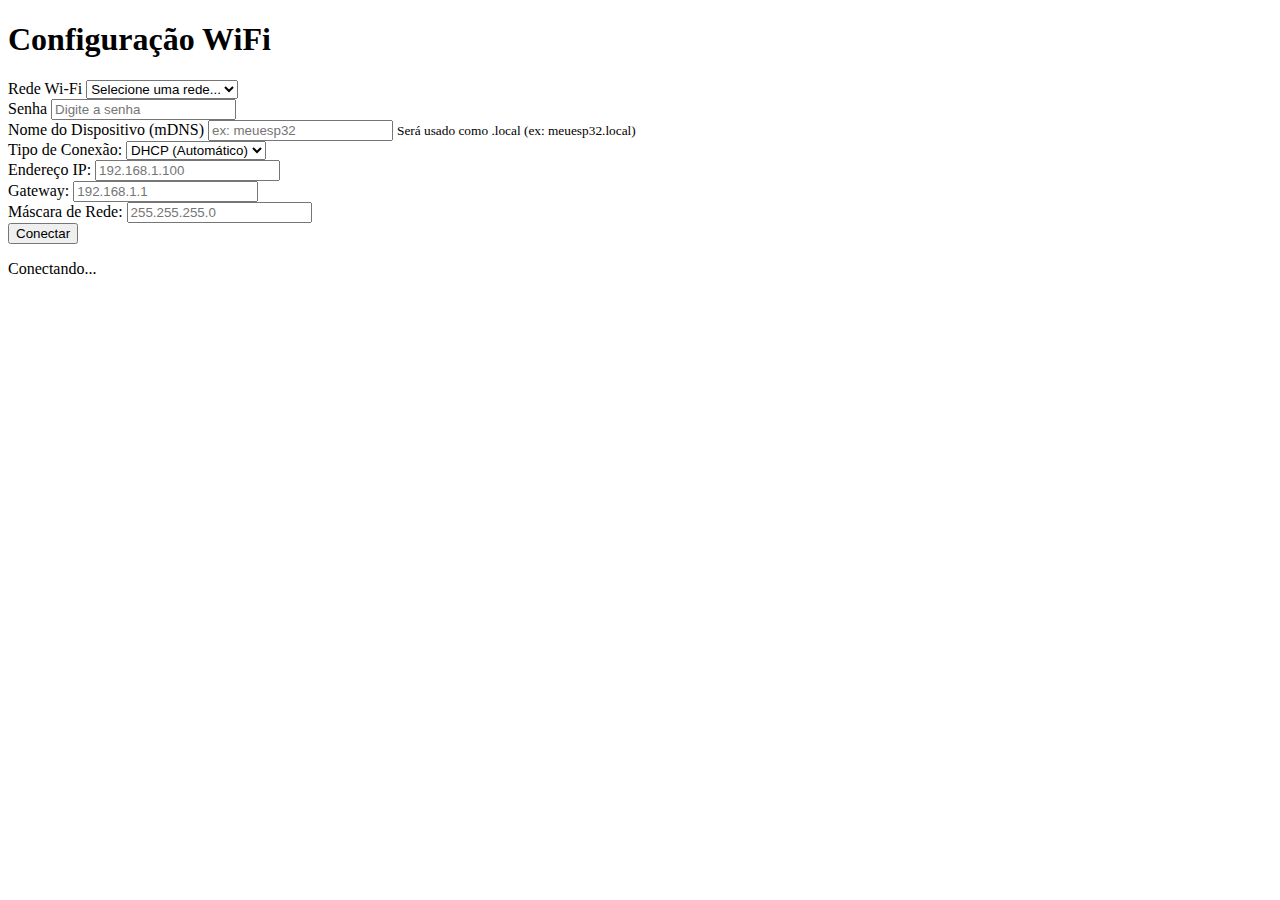
==== data/CaptivePortal/index.html @ cdb10d35 "." ====
<!DOCTYPE html>
<html lang="pt-BR">
<head>
    <meta charset="UTF-8">
    <meta name="viewport" content="width=device-width, initial-scale=1.0">
    <title>Conectar à Rede</title>
</head>
<body>

    <h1>Configuração WiFi</h1>
    <div id="wifi-form">
        <div class="form-group">
            <label for="ssid">Rede Wi-Fi</label>
            <select id="ssid" name="ssid" required>
                <option value="">Selecione uma rede...</option>
            </select>
        </div>

        <div class="form-group">
            <label for="password">Senha</label>
            <input type="password" id="password" name="password" placeholder="Digite a senha">
        </div>

        <div class="form-group">
            <label for="hostname">Nome do Dispositivo (mDNS)</label>
            <input type="text" id="hostname" name="hostname" placeholder="ex: meuesp32" required>
            <small>Será usado como .local (ex: meuesp32.local)</small>
        </div>
        
        <div class="form-group">
            <label for="ip-mode">Tipo de Conexão:</label>
            <select id="ip-mode" name="ip-mode">
                <option value="dhcp">DHCP (Automático)</option>
                <option value="static">IP Estático</option>
            </select>
        </div>

        <!-- Campos de IP Estático (aparecem apenas quando selecionado) -->
        <div id="ip-static-fields" class="ip-static-fields">
            <div class="form-group">
                <label for="static-ip">Endereço IP:</label>
                <input type="text" id="static-ip" name="static-ip" placeholder="192.168.1.100" 
                        pattern="^([0-9]{1,3}\.){3}[0-9]{1,3}$">
            </div>
            
            <div class="form-group">
                <label for="static-gateway">Gateway:</label>
                <input type="text" id="static-gateway" name="static-gateway" placeholder="192.168.1.1" 
                        pattern="^([0-9]{1,3}\.){3}[0-9]{1,3}$">
            </div>
            
            <div class="form-group">
                <label for="static-subnet">Máscara de Rede:</label>
                <input type="text" id="static-subnet" name="static-subnet" placeholder="255.255.255.0" 
                        pattern="^([0-9]{1,3}\.){3}[0-9]{1,3}$">
            </div>
        </div>
        
        <button type="button" id="connect-btn">Conectar</button>
        <div id="status" class="status"></div>
    </div>
    
    <div id="loading" class="loading">
        <div class="loader"></div>
        <p id="loading-text">Conectando...</p>
    </div>

</body>
</html>
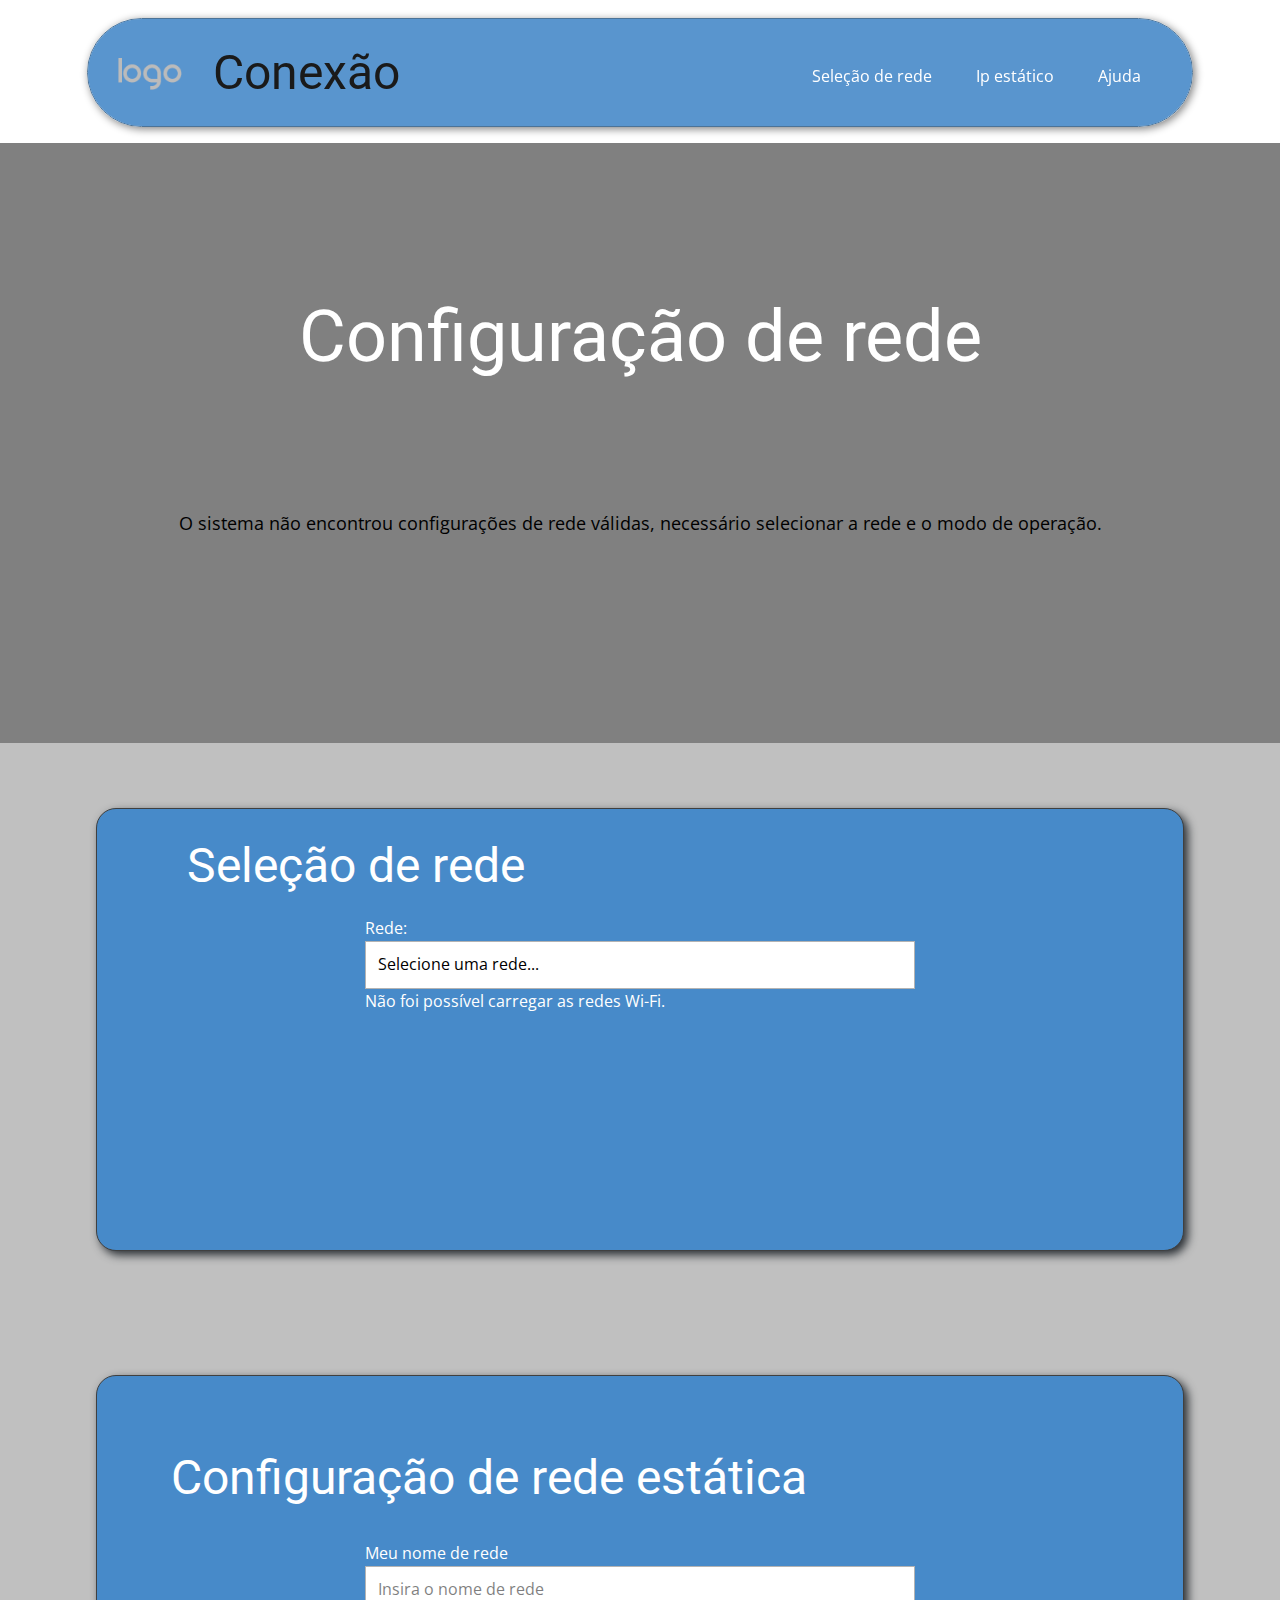
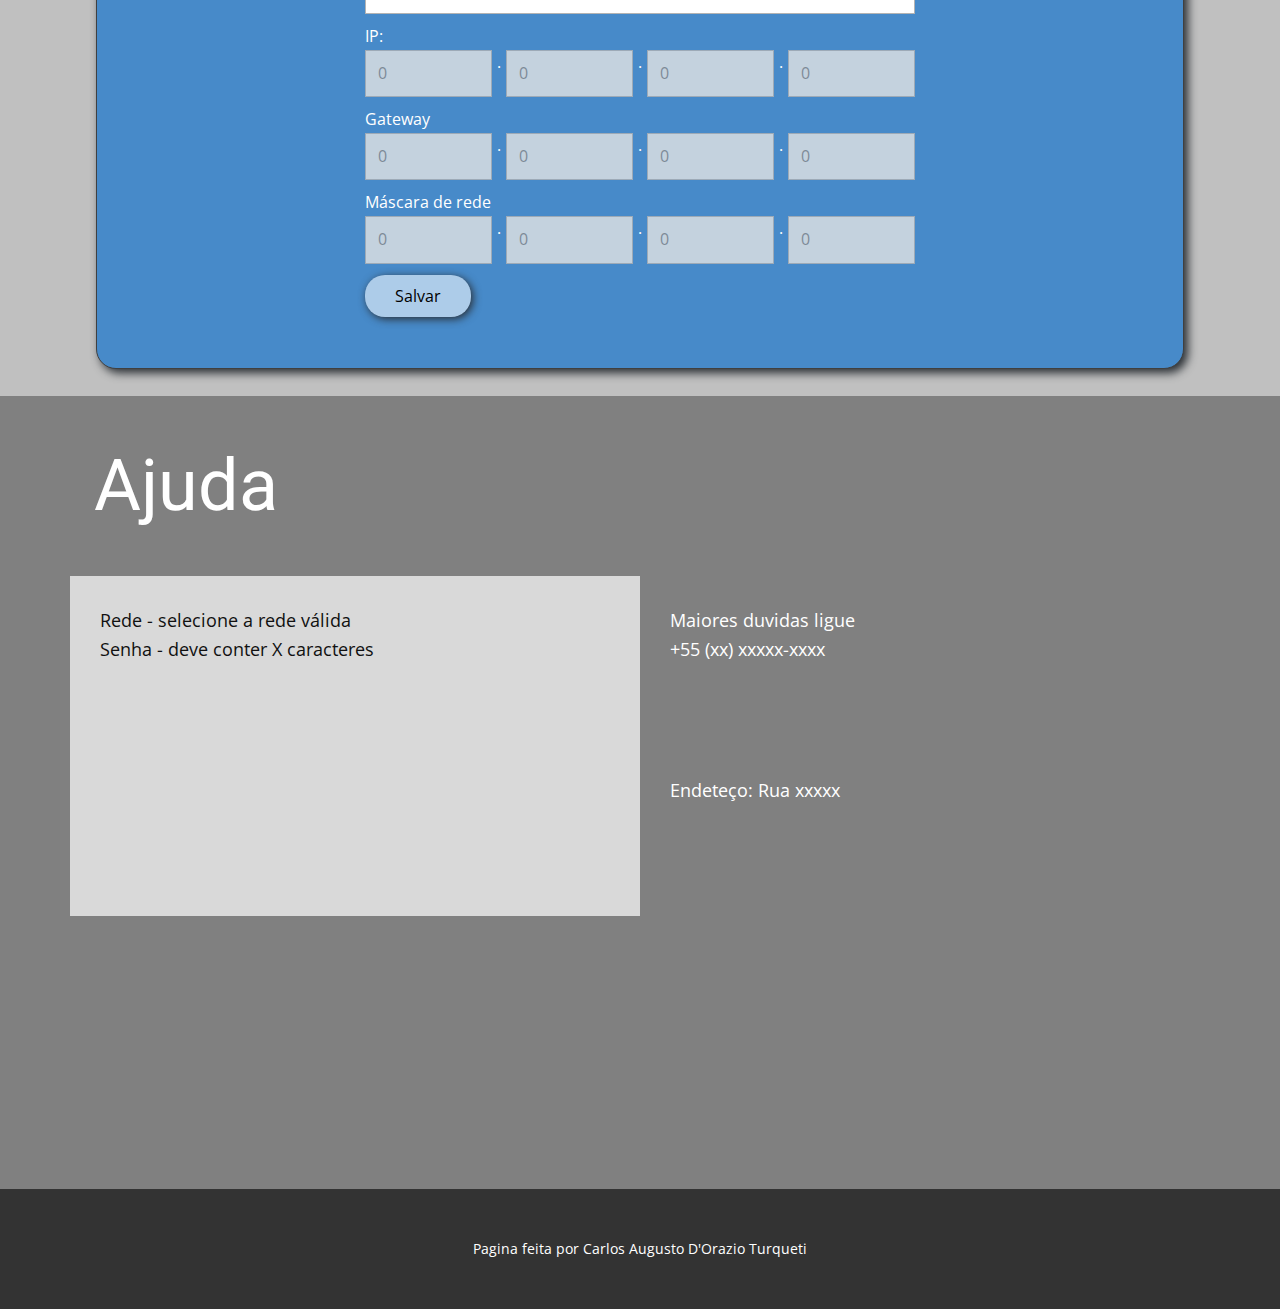
==== commit 4dfd8b69: "pagina ok" ====
--- a/data/CaptivePortal/index.html
+++ b/data/CaptivePortal/index.html
@@ -1,69 +1,605 @@
 <!DOCTYPE html>
-<html lang="pt-BR">
-<head>
-    <meta charset="UTF-8">
-    <meta name="viewport" content="width=device-width, initial-scale=1.0">
-    <title>Conectar à Rede</title>
-</head>
-<body>
-
-    <h1>Configuração WiFi</h1>
-    <div id="wifi-form">
-        <div class="form-group">
-            <label for="ssid">Rede Wi-Fi</label>
-            <select id="ssid" name="ssid" required>
-                <option value="">Selecione uma rede...</option>
-            </select>
-        </div>
-
-        <div class="form-group">
-            <label for="password">Senha</label>
-            <input type="password" id="password" name="password" placeholder="Digite a senha">
-        </div>
-
-        <div class="form-group">
-            <label for="hostname">Nome do Dispositivo (mDNS)</label>
-            <input type="text" id="hostname" name="hostname" placeholder="ex: meuesp32" required>
-            <small>Será usado como .local (ex: meuesp32.local)</small>
-        </div>
+<html style="font-size: 16px;" lang="pt">
+    <head>
+        <meta name="viewport" content="width=device-width, initial-scale=1.0">
+        <meta charset="utf-8">
+        <meta name="keywords" content="Conexão">
+        <meta name="description" content="">
+        <title>Página Inicial</title>
+        <link rel="stylesheet" href="nicepage.css" media="screen">
+        <link rel="stylesheet" href="index.css" media="screen">
+        <script class="u-script" type="text/javascript" src="jquery.js" defer=""></script>
+        <script class="u-script" type="text/javascript" src="nicepage.js" defer=""></script>
+        <meta name="generator" content="Nicepage 7.7.3, nicepage.com">
+        <meta name="referrer" content="origin">
         
-        <div class="form-group">
-            <label for="ip-mode">Tipo de Conexão:</label>
-            <select id="ip-mode" name="ip-mode">
-                <option value="dhcp">DHCP (Automático)</option>
-                <option value="static">IP Estático</option>
-            </select>
-        </div>
-
-        <!-- Campos de IP Estático (aparecem apenas quando selecionado) -->
-        <div id="ip-static-fields" class="ip-static-fields">
-            <div class="form-group">
-                <label for="static-ip">Endereço IP:</label>
-                <input type="text" id="static-ip" name="static-ip" placeholder="192.168.1.100" 
-                        pattern="^([0-9]{1,3}\.){3}[0-9]{1,3}$">
+        <link id="u-theme-google-font" rel="stylesheet" href="https://fonts.googleapis.com/css?family=Roboto:100,100i,300,300i,400,400i,500,500i,700,700i,900,900i|Open+Sans:300,300i,400,400i,500,500i,600,600i,700,700i,800,800i">
+        <script type="application/ld+json">{
+            "@context": "http://schema.org",
+            "@type": "Organization",
+            "name": "",
+            "logo": "images/default-logo.png"
+            }
+        </script>
+        <meta name="theme-color" content="#478ac9">
+        <meta property="og:title" content="Página Inicial">
+        <meta property="og:type" content="website">
+        <meta data-intl-tel-input-cdn-path="intlTelInput/">
+    </head>
+    <body data-home-page="Página-Inicial.html" data-home-page-title="Página Inicial" data-path-to-root="./" data-include-products="false" class="u-body u-xl-mode" data-lang="pt">
+        <header class="u-clearfix u-header u-sticky u-sticky-2dcf" id="header" data-animation-name="" data-animation-duration="0" data-animation-delay="0" data-animation-direction="">
+            <div class="u-clearfix u-sheet u-valign-middle-lg u-valign-middle-md u-valign-middle-sm u-valign-middle-xs u-sheet-1">
+                <div class="custom-expanded u-border-1 u-border-palette-1-dark-1 u-container-style u-group u-opacity u-opacity-90 u-palette-1-base u-radius u-shape-round u-group-1">
+                    <div class="u-container-layout u-container-layout-1">
+                        <h2 class="u-text u-text-default u-text-grey-90 u-text-1">Conexão</h2>
+                        <a href="#" class="u-image u-logo u-image-1">
+                        <img src="images/default-logo.png" class="u-logo-image u-logo-image-1">
+                        </a>
+                        <nav class="u-menu u-menu-one-level u-offcanvas u-menu-1">
+                            <div class="menu-collapse" style="font-size: 1rem; letter-spacing: 0px;">
+                                <a class="u-button-style u-custom-left-right-menu-spacing u-custom-padding-bottom u-custom-top-bottom-menu-spacing u-hamburger-link u-nav-link u-text-active-palette-1-base u-text-hover-palette-2-base" href="#">
+                                    <svg class="u-svg-link" viewBox="0 0 24 24"><use xlink:href="#menu-hamburger"></use></svg>
+                                    <svg class="u-svg-content" version="1.1" id="menu-hamburger" viewBox="0 0 16 16" x="0px" y="0px" xmlns:xlink="http://www.w3.org/1999/xlink" xmlns="http://www.w3.org/2000/svg">
+                                        <g>
+                                            <rect y="1" width="16" height="2"></rect><rect y="7" width="16" height="2"></rect>
+                                            <rect y="13" width="16" height="2"></rect>
+                                        </g>
+                                    </svg>
+                                </a>
+                            </div>
+                            <div class="u-custom-menu u-nav-container">
+                                <ul class="u-nav u-unstyled u-nav-1">
+                                    <li class="u-nav-item">
+                                        <a class="u-button-style u-nav-link u-text-active-palette-1-base u-text-hover-palette-2-base" href="./#block-2" data-page-id="25213846" style="padding: 10px 20px;">Seleção de rede</a>
+                                    </li>
+                                    <li class="u-nav-item">
+                                        <a class="u-button-style u-nav-link u-text-active-palette-1-base u-text-hover-palette-2-base" href="./#block-3" data-page-id="25213846" style="padding: 10px 20px;">Ip estático</a>
+                                    </li>
+                                    <li class="u-nav-item">
+                                        <a class="u-button-style u-nav-link u-text-active-palette-1-base u-text-hover-palette-2-base" href="./#block-4" data-page-id="25213846" target="_blank" style="padding: 10px 20px;">Ajuda</a>
+                                    </li>
+                                </ul>
+                            </div>
+                            <div class="u-custom-menu u-nav-container-collapse">
+                                <div class="u-black u-container-style u-inner-container-layout u-opacity u-opacity-95 u-sidenav">
+                                    <div class="u-inner-container-layout u-sidenav-overflow">
+                                        <div class="u-menu-close"></div>
+                                        <ul class="u-align-center u-nav u-popupmenu-items u-unstyled u-nav-2">
+                                            <li class="u-nav-item">
+                                                <a class="u-button-style u-nav-link" href="./#block-2" data-page-id="25213846">Seleção de rede</a>
+                                            </li>
+                                            <li class="u-nav-item">
+                                                <a class="u-button-style u-nav-link" href="./#block-3" data-page-id="25213846">Ip estático</a>
+                                            </li>
+                                            <li class="u-nav-item">
+                                                <a class="u-button-style u-nav-link" href="./#block-4" data-page-id="25213846" target="_blank">Ajuda</a>
+                                            </li>
+                                        </ul>
+                                    </div>
+                                </div>
+                            <div class="u-black u-menu-overlay u-opacity u-opacity-70"></div>
+                            </div>
+                        </nav>
+                    </div>
+                </div>
             </div>
+        </header>
+
+        <section class="u-clearfix u-grey-50 u-section-1" id="block-1">
+            <div class="u-clearfix u-sheet u-valign-middle-lg u-valign-middle-md u-valign-middle-sm u-valign-middle-xs u-sheet-1">
+                <h1 class="u-text u-text-default u-text-1">Configuração de rede </h1>
+                <p class="u-text u-text-black u-text-default u-text-2">O sistema não encontrou configurações de rede válidas, necessário selecionar a rede e o modo de operação.</p>
+            </div>
+        </section>
+        <section class="u-clearfix u-grey-25 u-section-2" id="block-2">
+            <div class="u-clearfix u-sheet u-valign-middle u-sheet-1">
+                <div class="u-border-1 u-border-grey-75 u-container-style u-group u-palette-1-base u-radius u-shape-round u-group-1">
+                    <div class="u-container-layout u-valign-bottom-lg u-valign-bottom-md u-valign-bottom-sm u-valign-bottom-xs u-container-layout-1">
+                        <h2 class="u-text u-text-default u-text-1">Seleção de rede</h2>
+                        <div class="u-form u-form-1">
+                        <form id="connection_data" class="u-clearfix u-form-spacing-10 u-form-vertical u-inner-form" source="email" name="form" style="padding: 10px;">
+                            <div class="u-form-group u-form-select u-form-group-1">
+                            <label for="select-ff4a" class="u-label">Rede:</label>
+                            <div class="u-form-select-wrapper">
+                                <select id="ssid" name="ssid" class="u-input u-input-rectangle" required="required">
+                                    <option value="0" data-calc="0" selected="selected">Selecione uma rede...</option>
+                                    <option value="1" data-calc="1">Item 2</option>
+                                    <option value="2" data-calc="2">Item 3</option>
+                                </select>
+                                <svg class="u-caret u-caret-svg" version="1.1" id="Layer_1" xmlns="http://www.w3.org/2000/svg" xmlns:xlink="http://www.w3.org/1999/xlink" x="0px" y="0px" width="16px" height="16px" viewBox="0 0 16 16" style="fill:currentColor;" xml:space="preserve"><polygon class="st0" points="8,12 2,4 14,4 "></polygon></svg>
+                            </div>
+                            </div>
+                            <div class="u-form-group u-form-group-2" data-dependency="[{&quot;action&quot;:&quot;hide&quot;,&quot;field&quot;:&quot;ssid&quot;,&quot;condition&quot;:&quot;equal&quot;,&quot;value&quot;:0}]">
+                            <label for="password" class="u-label">Senha:</label>
+                            <input type="password" id="password" name="password" class="u-input u-input-rectangle">
+                            </div>
+                            <div class="u-form-checkbox u-form-group u-form-group-3" data-dependency="[{&quot;action&quot;:&quot;hide&quot;,&quot;field&quot;:&quot;ssid&quot;,&quot;condition&quot;:&quot;equal&quot;,&quot;value&quot;:&quot;0&quot;}]">
+                                <input type="checkbox" id="checkbox-dhcp" name="dhcp-mode" value="On" class="u-field-input" checked="checked">
+                                <label for="checkbox-dhcp" class="u-field-label">DHCP</label>
+                            </div>
+                            <div class="u-align-left u-form-group u-form-submit" id="connect-button-container" style="display: none;">
+                                <button type="submit" class="u-btn u-btn-round u-btn-submit u-button-style u-radius u-btn-1" id="connect-button">Conectar</button>
+                            </div>
+                            <!-- <div class="u-form-send-message u-form-send-success"> Obrigado! A sua mensagem foi enviada. </div>
+                            <div class="u-form-send-error u-form-send-message"> Não foi possível enviar a sua mensagem. Por favor, corrija os erros e tente novamente. </div> -->
+                            <!-- <input type="hidden" value="" name="recaptchaResponse">
+                            <input type="hidden" name="formServices" value="88971731-6572-ea76-9ca2-2ff4ec73f79b"> -->
+                        </form>
+                        </div>
+                    </div>
+                </div>
+            </div>
+        </section>
+        <section class="u-clearfix u-grey-25 u-section-3" id="block-3">
+            <div class="u-clearfix u-sheet u-valign-middle-lg u-valign-middle-md u-valign-middle-sm u-valign-middle-xs u-sheet-1">
+                <div class="u-border-1 u-border-grey-75 u-container-style u-group u-palette-1-base u-radius u-shape-round u-group-1" title="Ip estático">
+                    <div class="u-container-layout u-valign-bottom-lg u-valign-bottom-md u-valign-bottom-sm u-valign-bottom-xs u-container-layout-1">
+                        <h2 class="u-text u-text-default u-text-1">Configuração de rede estática</h2>
+                        <div class="u-form u-form-1">
+                            <form action="https://forms.nicepagesrv.com/v2/form/process" class="u-clearfix u-form-spacing-10 u-form-vertical u-inner-form" source="email" name="form-1" style="padding: 10px;">
+                                <div class="u-form-group u-form-group-3">
+                                    <label for="mDns" class="u-label">Meu nome de rede</label>
+                                    <input type="text" id="mDns" name="mDns" class="u-input u-input-rectangle" placeholder="Insira o nome de rede">
+                                </div>
+                                <div class="u-form-group u-form-group-3">
+                                    <label for="static-ip" class="u-label">IP:</label>
+                                    <div style="display: flex; gap: 5px;">
+                                    <input type="text" inputmode="numeric" min="0" max="255" class="u-input u-input-rectangle" id="ip1" name="ip1" required oninput="validateOctet(this)" placeholder="0" disabled>
+                                    <span>.</span>
+                                    <input type="text" inputmode="numeric" min="0" max="255" class="u-input u-input-rectangle" id="ip2" name="ip2" required oninput="validateOctet(this)" placeholder="0" disabled>
+                                    <span>.</span>
+                                    <input type="text" inputmode="numeric" min="0" max="255" class="u-input u-input-rectangle" id="ip3" name="ip3" required oninput="validateOctet(this)" placeholder="0" disabled>
+                                    <span>.</span>
+                                    <input type="text" inputmode="numeric" min="0" max="255" class="u-input u-input-rectangle" id="ip4" name="ip4" required oninput="validateOctet(this)" placeholder="0" disabled>
+                                    </div>
+                                </div>
+                                <div class="u-form-group u-form-group-3">
+                                    <label for="static-gateway" class="u-label">Gateway</label>
+                                    <div style="display: flex; gap: 5px;">
+                                        <input type="text" inputmode="numeric" min="0" max="255" class="u-input u-input-rectangle" id="static-gateway1" name="static-gateway1" required oninput="validateOctet(this)" placeholder="0" disabled>
+                                        <span>.</span>
+                                        <input type="text" inputmode="numeric" min="0" max="255" class="u-input u-input-rectangle" id="static-gateway2" name="static-gateway2" required oninput="validateOctet(this)" placeholder="0" disabled>
+                                        <span>.</span>
+                                        <input type="text" inputmode="numeric" min="0" max="255" class="u-input u-input-rectangle" id="static-gateway3" name="static-gateway3" required oninput="validateOctet(this)" placeholder="0" disabled>
+                                        <span>.</span>
+                                        <input type="text" inputmode="numeric" min="0" max="255" class="u-input u-input-rectangle" id="static-gateway4" name="static-gateway4" required oninput="validateOctet(this)" placeholder="0" disabled>
+                                    </div>
+                                </div>
+                                <div class="u-form-group u-form-group-3">
+                                    <label for="static-subnet" class="u-label">Máscara de rede</label>
+                                    <div style="display: flex; gap: 5px;">
+                                        <input type="text" inputmode="numeric" min="0" max="255" class="u-input u-input-rectangle" id="static-subnet1" name="static-subnet1" required oninput="validateOctet(this)" placeholder="0" disabled>
+                                        <span>.</span>
+                                        <input type="text" inputmode="numeric" min="0" max="255" class="u-input u-input-rectangle" id="static-subnet2" name="static-subnet2" required oninput="validateOctet(this)" placeholder="0" disabled>
+                                        <span>.</span>
+                                        <input type="text" inputmode="numeric" min="0" max="255" class="u-input u-input-rectangle" id="static-subnet3" name="static-subnet3" required oninput="validateOctet(this)" placeholder="0" disabled>
+                                        <span>.</span>
+                                        <input type="text" inputmode="numeric" min="0" max="255" class="u-input u-input-rectangle" id="static-subnet4" name="static-subnet4" required oninput="validateOctet(this)" placeholder="0" disabled>
+                                    </div>
+                                </div>
+                                <div class="u-align-left u-form-group u-form-submit">
+                                    <button type="button" id="save-config-button" class="u-btn u-btn-round u-btn-submit u-button-style u-radius u-btn-1">Salvar</button>
+                                <!-- <a href="#" class="u-btn u-btn-round u-btn-submit u-button-style u-radius u-btn-1">Salvar</a> -->
+                                <!-- <input type="submit" value="submit" class="u-form-control-hidden"> -->
+                                </div>
+                                <!-- <div class="u-form-send-message u-form-send-success"> Obrigado! A sua mensagem foi enviada. </div>
+                                <div class="u-form-send-error u-form-send-message"> Não foi possível enviar a sua mensagem. Por favor, corrija os erros e tente novamente. </div>
+                                <input type="hidden" value="" name="recaptchaResponse">
+                                <input type="hidden" name="formServices" value="88971731-6572-ea76-9ca2-2ff4ec73f79b"> -->
+                            </form>
+                        </div>
+                    </div>
+                </div>
+            </div>
+        </section>
+        <section class="u-clearfix u-grey-50 u-section-4" id="block-4">
+            <div class="u-clearfix u-sheet u-sheet-1">
+                <h1 class="u-text u-text-default u-text-1">Ajuda</h1>
+                <div class="data-layout-selected u-clearfix u-expanded-width u-layout-wrap u-layout-wrap-1">
+                    <div class="u-layout">
+                        <div class="u-layout-row">
+                            <div class="u-size-30">
+                                <div class="u-layout-col">
+                                    <div class="u-container-style u-grey-15 u-layout-cell u-size-60 u-layout-cell-1">
+                                        <div class="u-container-layout u-container-layout-1">
+                                            <p class="u-text u-text-default u-text-2">Rede - selecione a rede válida<br>Senha - deve conter X caracteres </p>
+                                        </div>
+                                    </div>
+                                </div>
+                            </div>
+                        <div class="u-size-30">
+                            <div class="u-layout-col">
+                                <div class="u-container-style u-layout-cell u-size-30 u-layout-cell-2">
+                                    <div class="u-container-layout u-container-layout-2">
+                                    <p class="u-text u-text-default u-text-3">Maiores duvidas ligue&nbsp;<br>+55 (xx) xxxxx-xxxx
+                                    </p>
+                                    </div>
+                                </div>
+                                <div class="u-container-style u-layout-cell u-size-30 u-layout-cell-3">
+                                    <div class="u-container-layout u-container-layout-3">
+                                    <p class="u-text u-text-default u-text-4">Endeteço: Rua xxxxx</p>
+                                    </div>
+                                </div>
+                            </div>
+                        </div>
+                    </div>
+                </div>
+                </div>
+            </div>
+        </section>
+        <!-- Rodapé -->
+        <footer class="u-align-center u-clearfix u-container-align-center u-footer u-grey-80 u-footer" id="footer">
+            <div class="u-clearfix u-sheet u-sheet-1">
+                <p class="u-small-text u-text u-text-variant u-text-1">Pagina feita por Carlos Augusto D'Orazio Turqueti</p>
+            </div>
+        </footer>
+        <!-- <section class="u-backlink u-clearfix u-grey-80">
+            <p class="u-text"><span>This site was created with the </span>
+                <a class="u-link" href="https://nicepage.com/" target="_blank" rel="nofollow">
+                    <span>Nicepage</span>
+                </a>
+            </p>
+        </section> -->
+
+        <!-- Pagina Pop-Up -->
+        <section class="u-align-center u-black u-clearfix u-container-align-center u-container-style u-dialog-block u-opacity u-opacity-70 u-valign-middle u-dialog-section-9" id="connection-confirm">
+            <div class="u-align-center u-container-align-center u-container-style u-dialog u-opacity u-opacity-95 u-palette-5-dark-2 u-radius u-shape-round u-dialog-1">
+                <div class="u-container-layout u-valign-middle u-container-layout-1">
+                    <h6 class="u-text u-text-default u-text-1">Aguarde</h6>
+                    <h2 class="u-text u-text-default u-text-2">Conectando... </h2>
+                    <div class="u-expanded-width-xs u-form u-form-1">
+                        <form class="u-clearfix u-form-spacing-28 u-form-vertical u-inner-form" style="padding: 0px;">
+                            <div class="u-align-center u-form-group u-form-submit u-form-group-1">
+                                <!-- Botão "Salvar" que envia o comando -->
+                                <button type="button" id= "save-SSID-button" class="u-black u-btn u-btn-round u-btn-submit u-button-style u-radius u-btn-1" >Salvar</button>
+                            </div>
+                        </form>
+                    </div>
+                </div>
+                <button class="u-dialog-close-button u-icon u-text-grey-50 u-icon-1">
+                    <svg class="u-svg-link" preserveAspectRatio="xMidYMin slice" viewBox="0 0 413.348 413.348" style="">
+                        <use xmlns:xlink="http://www.w3.org/1999/xlink" xlink:href="#svg-5801">
+                        </use>
+                    </svg>
+                    <svg xmlns="http://www.w3.org/2000/svg" xmlns:xlink="http://www.w3.org/1999/xlink" version="1.1" xml:space="preserve" class="u-svg-content" viewBox="0 0 413.348 413.348" id="svg-5801">
+                        <path d="m413.348 24.354-24.354-24.354-182.32 182.32-182.32-182.32-24.354 24.354 182.32 182.32-182.32 182.32 24.354 24.354 182.32-182.32 182.32 182.32 24.354-24.354-182.32-182.32z">
+                        </path>
+                    </svg>
+                </button>
+            </div>
+        </section>
+    
+        <style>
+            .u-dialog-section-9 .u-dialog-1 {
+                width: 566px;
+                min-height: 431px;
+                --radius: 30px;
+                box-shadow: 2px 2px 8px 0px rgba(26,26,26,1);
+                margin: 60px auto;
+            }
+
+            .u-dialog-section-9 .u-container-layout-1 {
+                padding: 40px 30px;
+            }
+
+            .u-dialog-section-9 .u-text-1 {
+                text-transform: uppercase;
+                letter-spacing: 5px;
+                margin: 0 auto;
+            }
+
+            .u-dialog-section-9 .u-text-2 {
+                font-size: 2.5rem;
+                text-transform: uppercase;
+                letter-spacing: 2px;
+                margin: 21px auto 0;
+            }
+
+            .u-dialog-section-9 .u-form-1 {
+                height: 104px;
+                width: 400px;
+                margin: 19px auto 0;
+            }
+
+            .u-dialog-section-9 .u-form-group-1 {
+                width: 100%;
+            }
+
+            .u-dialog-section-9 .u-btn-1 {
+                padding-left: 0;
+                padding-right: 0;
+                background-image: none;
+                border-style: none;
+                text-transform: none;
+                width: 100%;
+                --radius: 20px;
+                box-shadow: 5px 5px 20px 0 rgba(0,0,0,0.4);
+            }
+
+            .u-block-fffc-6 {
+                width: 100%;
+            }
+
+            .u-block-fffc-7 {
+                font-size: 1rem;
+            }
+
+            .u-dialog-section-9 .u-icon-1 {
+                width: 15px;
+                height: 15px;
+                left: auto;
+                top: 17px;
+                position: absolute;
+                right: 16px;
+            }
+
+            @media (max-width: 991px) {
+                .u-dialog-section-9 .u-container-layout-1 {
+                    padding-bottom: 30px;
+                }
+            }
+
+            @media (max-width: 767px) {
+                .u-dialog-section-9 .u-dialog-1 {
+                    width: 540px;
+                }
+
+                .u-dialog-section-9 .u-container-layout-1 {
+                    padding-top: 30px;
+                    padding-left: 40px;
+                    padding-right: 40px;
+                }
+            }
+
+            @media (max-width: 575px) {
+                .u-dialog-section-9 .u-dialog-1 {
+                    width: 340px;
+                    min-height: 400px;
+                    height: auto;
+                }
+
+                .u-dialog-section-9 .u-container-layout-1 {
+                    padding-top: 40px;
+                    padding-left: 25px;
+                    padding-right: 25px;
+                }
+
+                .u-dialog-section-9 .u-text-2 {
+                    font-size: 2.0833333333333335rem;
+                }
+
+                .u-dialog-section-9 .u-form-1 {
+                    height: 152px;
+                    margin-right: initial;
+                    margin-left: initial;
+                    width: auto;
+                }
+            }
+        </style>
+
+        <!-- Script de carregamento -->
+        <script>
             
-            <div class="form-group">
-                <label for="static-gateway">Gateway:</label>
-                <input type="text" id="static-gateway" name="static-gateway" placeholder="192.168.1.1" 
-                        pattern="^([0-9]{1,3}\.){3}[0-9]{1,3}$">
-            </div>
-            
-            <div class="form-group">
-                <label for="static-subnet">Máscara de Rede:</label>
-                <input type="text" id="static-subnet" name="static-subnet" placeholder="255.255.255.0" 
-                        pattern="^([0-9]{1,3}\.){3}[0-9]{1,3}$">
-            </div>
-        </div>
+
+            const checkbox = document.getElementById('checkbox-dhcp');
+            const fieldsToToggle = [
+                'ip1', 'ip2', 'ip3', 'ip4',
+                'static-gateway1', 'static-gateway2', 'static-gateway3', 'static-gateway4',
+                'static-subnet1', 'static-subnet2', 'static-subnet3', 'static-subnet4'
+            ];
         
-        <button type="button" id="connect-btn">Conectar</button>
-        <div id="status" class="status"></div>
-    </div>
-    
-    <div id="loading" class="loading">
-        <div class="loader"></div>
-        <p id="loading-text">Conectando...</p>
-    </div>
-
-</body>
-</html>
+            // Executa ao carregar a página
+            window.addEventListener('DOMContentLoaded', toggleFields);
+
+            // Executa ao mudar o checkbox
+            checkbox.addEventListener('change', toggleFields);
+
+            document.addEventListener('DOMContentLoaded', function() {
+                const ssidSelect = document.getElementById('ssid');
+                const connectButtonContainer = document.getElementById('connect-button-container');
+
+                window.location.hash = "#block-1"; // iniciar com fogo no primeiro bloco
+            // Busca redes disponíveis
+            fetch('/scan')
+                .then(response => {
+                    if (!response.ok) throw new Error('Falha ao scanear redes');
+                    return response.json();
+                })
+                .then(networks => {
+                
+                    // Limpa opções existentes (exceto a primeira)
+                    while (ssidSelect.options.length > 1) {
+                        ssidSelect.remove(1);
+                    }
+                    
+                    // Adiciona cada rede como nova opção
+                    networks.forEach(network => {
+                        const option = new Option(
+                            `${network.ssid} (${network.rssi} dBm)`,  // Texto visível
+                            network.ssid,                             // Valor
+                            false,                                    // Não selecionado por padrão
+                            network.ssid === ssidSelect.dataset.current // Seleciona se for a rede atual
+                        );
+                        ssidSelect.add(option);
+                    });
+                })
+                .catch(error => {
+                    console.error('Erro:', error);
+                    // Opcional: Mostrar mensagem de erro na interface
+                    const errorElement = document.createElement('div');
+                    errorElement.className = 'error-message';
+                    errorElement.textContent = 'Não foi possível carregar as redes Wi-Fi.';
+                    document.querySelector('.u-form-group-1').appendChild(errorElement);
+                });
+
+                ssidSelect.addEventListener('change', function() {
+                    if (this.value && this.value !== "") {
+                        connectButtonContainer.style.display = 'block';
+                    } else {
+                        connectButtonContainer.style.display = 'none';
+                    }
+                });
+            });
+        
+            function toggleFields() {
+                const disabled = checkbox.checked;
+                fieldsToToggle.forEach(id => {
+                    const input = document.getElementById(id);
+                    if (input) input.disabled = disabled;
+                });
+            }
+        </script>
+        <!-- Enviar "try-connect" -->
+        <script>
+            // Evento de clique no botão teste de conexão
+            const connectBtn = document.getElementById("connect-button");
+            if (connectBtn) {
+                document.getElementById("connect-button").addEventListener("click", async function(e) {
+                    e.preventDefault();
+                    // 1. ABRE O POPUP
+                    document.getElementById("connection-confirm").style.display = "block";
+
+                    const formData = {
+                        ssid: document.getElementById('ssid').value,
+                        password: document.getElementById('password').value,
+                        dhcp: document.getElementById('checkbox-dhcp').checked
+                    };
+                    // 2. ENVIA "try-connect" PARA O ESP32
+
+                    try {
+                        // Envia para o ESP32
+                        const response = await fetch('/try-connect', {
+                            method: 'POST',
+                            headers: {
+                                'Content-Type': 'application/json'
+                            },
+                            body: JSON.stringify(formData) // Converte para JSON
+                        });
+
+                        if (response.ok) {
+                            alert('Configuração enviada com sucesso!');
+                        } else {
+                            throw new Error('Falha no envio');
+                        }
+                    } catch (error) {
+                        console.error('Erro:', error);
+                        alert('Erro ao conectar: ' + error.message);
+                    }
+                });
+            }
+            // Evento de clique no botão salvar
+            const saveSSIDBtn = document.getElementById("save-SSID-button");
+            if (saveSSIDBtn) {
+                document.getElementById("save-SSID-button").addEventListener("click", async function(e) {
+                    e.preventDefault();
+
+                    const formData = {
+                        ssid: document.getElementById('ssid').value,
+                        password: document.getElementById('password').value,
+                        dhcp: document.getElementById('checkbox-dhcp').checked
+                    };
+                    try {
+                        // Envia para o ESP32
+                        const response = await fetch('/save-ssid', {
+                            method: 'POST',
+                            headers: {
+                                'Content-Type': 'application/json'
+                            },
+                            body: JSON.stringify(formData) // Converte para JSON
+                        });
+
+                        if (response.ok) {
+                            alert('Configuração enviada com sucesso!');
+                        } else {
+                            throw new Error('Falha no envio');
+                        }
+                    } catch (error) {
+                        console.error('Erro:', error);
+                        alert('Erro ao conectar: ' + error.message);
+                    }
+                    document.getElementById("connection-confirm").style.display = "none";
+                });
+            }
+
+            const saveConfigBtn = document.getElementById("save-config-button");
+            if (saveConfigBtn){
+                document.getElementById("save-config-button").addEventListener("click", async function(e) {
+                    e.preventDefault();
+                    document.getElementById("connection-confirm").style.display = "block";
+                    const formData = {
+                        mDns: document.getElementById('mDns').value,
+                        staticIp: getIpAddress(),
+                        gateway: getGateway(),
+                        subnet: getSubnetMask()
+                    };
+                    try {
+                        // Envia para o ESP32
+                        const response = await fetch('/save-config', {
+                            method: 'POST',
+                            headers: {
+                                'Content-Type': 'application/json'
+                            },
+                            body: JSON.stringify(formData) // Converte para JSON
+                        });
+
+                        if (response.ok) {
+                            alert('Configuração enviada com sucesso!');
+                        } else {
+                            throw new Error('Falha no envio');
+                        }
+                    } catch (error) {
+                        console.error('Erro:', error);
+                        alert('Erro ao conectar: ' + error.message);
+                    }
+                    document.getElementById("connection-confirm").style.display = "none";
+                });
+            }
+            // Fecha o popup
+            document.querySelector(".u-dialog-close-button").addEventListener("click", function() {
+                document.getElementById("connection-confirm").style.display = "none";
+            });
+        
+        
+        </script>
+
+        <!-- Funções genéricas -->
+        <script>
+            function validateOctet(input) {
+                if (input.value.length > 3) input.value = input.value.slice(0, 3);
+                let val = parseInt(input.value);
+                if (val > 255) input.value = 255;
+                if (val < 0 || isNaN(val)) input.value = '';
+            }
+        
+            function getIpAddress() {
+            // Função para juntar os campos em uma string IP
+                return [
+                    document.getElementById('ip1').value,
+                    document.getElementById('ip2').value,
+                    document.getElementById('ip3').value,
+                    document.getElementById('ip4').value
+                ].join('.');
+            }
+
+            function getSubnetMask() {
+                return [
+                    document.getElementById('subnet1').value,
+                    document.getElementById('subnet2').value,
+                    document.getElementById('subnet3').value,
+                    document.getElementById('subnet4').value
+                ].join('.');
+            }
+
+            function getGateway() {
+                return [
+                    document.getElementById('static-gateway1').value,
+                    document.getElementById('static-gateway2').value,
+                    document.getElementById('static-gateway3').value,
+                    document.getElementById('static-gateway4').value
+                ].join('.');
+            }
+
+        </script>
+
+    </body>
+</html>--- a/data/CaptivePortal/nicepage.css
+++ b/data/CaptivePortal/nicepage.css
@@ -0,0 +1,44501 @@
+/*begin-commonstyles library*//*!
+ * froala_editor v4.0.6 (https://www.froala.com/wysiwyg-editor)
+ * License https://froala.com/wysiwyg-editor/terms/
+ * Copyright 2014-2021 Froala Labs
+ */
+
+.fr-clearfix::after {
+  clear: both;
+  display: block;
+  content: "";
+  height: 0; }
+
+.fr-hide-by-clipping {
+  position: absolute;
+  width: 1px;
+  height: 1px;
+  padding: 0;
+  margin: -1px;
+  overflow: hidden;
+  clip: rect(0, 0, 0, 0);
+  border: 0; }
+
+.fr-view img.fr-rounded, .fr-view .fr-img-caption.fr-rounded img {
+  border-radius: 10px;
+  -moz-border-radius: 10px;
+  -webkit-border-radius: 10px;
+  -moz-background-clip: padding;
+  -webkit-background-clip: padding-box;
+  background-clip: padding-box; }
+
+.fr-view img.fr-shadow, .fr-view .fr-img-caption.fr-shadow img {
+  -webkit-box-shadow: 10px 10px 5px 0px #cccccc;
+  -moz-box-shadow: 10px 10px 5px 0px #cccccc;
+  box-shadow: 10px 10px 5px 0px #cccccc; }
+
+.fr-view img.fr-bordered, .fr-view .fr-img-caption.fr-bordered img {
+  border: solid 5px #CCC; }
+
+.fr-view img.fr-bordered {
+  -webkit-box-sizing: content-box;
+  -moz-box-sizing: content-box;
+  box-sizing: content-box; }
+
+.fr-view .fr-img-caption.fr-bordered img {
+  -webkit-box-sizing: border-box;
+  -moz-box-sizing: border-box;
+  box-sizing: border-box; }
+
+.fr-view {
+  word-wrap: break-word; }
+  .fr-view span[style~="color:"] a {
+    color: inherit; }
+  .fr-view strong {
+    font-weight: 700; }
+  .fr-view table[border='0'] td:not([class]), .fr-view table[border='0'] th:not([class]), .fr-view table[border='0'] td[class=""], .fr-view table[border='0'] th[class=""] {
+    border-width: 0px; }
+  .fr-view table {
+    border: none;
+    border-collapse: collapse;
+    empty-cells: show;
+    max-width: 100%; }
+    .fr-view table td {
+      min-width: 5px; }
+    .fr-view table.fr-dashed-borders td, .fr-view table.fr-dashed-borders th {
+      border-style: dashed; }
+    .fr-view table.fr-alternate-rows tbody tr:nth-child(2n) {
+      background: whitesmoke; }
+    .fr-view table td, .fr-view table th {
+      border: 1px solid #DDD; }
+      .fr-view table td:empty, .fr-view table th:empty {
+        height: 20px; }
+      .fr-view table td.fr-highlighted, .fr-view table th.fr-highlighted {
+        border: 1px double red; }
+      .fr-view table td.fr-thick, .fr-view table th.fr-thick {
+        border-width: 2px; }
+    .fr-view table th {
+      background: #ececec; }
+  .fr-view hr {
+    clear: both;
+    user-select: none;
+    -o-user-select: none;
+    -moz-user-select: none;
+    -khtml-user-select: none;
+    -webkit-user-select: none;
+    -ms-user-select: none;
+    break-after: always;
+    page-break-after: always; }
+  .fr-view .fr-file {
+    position: relative; }
+    .fr-view .fr-file::after {
+      position: relative;
+      content: "\1F4CE";
+      font-weight: normal; }
+  .fr-view pre {
+    white-space: pre-wrap;
+    word-wrap: break-word;
+    overflow: visible; }
+/*  .fr-view[dir="rtl"] blockquote {
+    border-left: none;
+    border-right: solid 2px #5E35B1;
+    margin-right: 0;
+    padding-right: 5px;
+    padding-left: 0; }
+    .fr-view[dir="rtl"] blockquote blockquote {
+      border-color: #00BCD4; }
+      .fr-view[dir="rtl"] blockquote blockquote blockquote {
+        border-color: #43A047; }
+  .fr-view blockquote {
+    border-left: solid 2px #5E35B1;
+    margin-left: 0;
+    padding-left: 5px;
+    color: #5E35B1; }
+    .fr-view blockquote blockquote {
+      border-color: #00BCD4;
+      color: #00BCD4; }
+      .fr-view blockquote blockquote blockquote {
+        border-color: #43A047;
+        color: #43A047; } */
+  .fr-view span.fr-emoticon {
+    font-weight: normal;
+    font-family: "Apple Color Emoji","Segoe UI Emoji","NotoColorEmoji","Segoe UI Symbol","Android Emoji","EmojiSymbols";
+    display: inline;
+    line-height: 0; }
+    .fr-view span.fr-emoticon.fr-emoticon-img {
+      background-repeat: no-repeat !important;
+      font-size: inherit;
+      height: 1em;
+      width: 1em;
+      min-height: 20px;
+      min-width: 20px;
+      display: inline-block;
+      margin: -.1em .1em .1em;
+      line-height: 1;
+      vertical-align: middle; }
+  .fr-view .fr-text-gray {
+    color: #AAA !important; }
+  .fr-view .fr-text-bordered {
+    border-top: solid 1px #222;
+    border-bottom: solid 1px #222;
+    padding: 10px 0; }
+  .fr-view .fr-text-spaced {
+    letter-spacing: 1px; }
+  .fr-view .fr-text-uppercase {
+    text-transform: uppercase; }
+  .fr-view .fr-class-highlighted {
+    background-color: #ffff00; }
+  .fr-view .fr-class-code {
+    border-color: #cccccc;
+    border-radius: 2px;
+    -moz-border-radius: 2px;
+    -webkit-border-radius: 2px;
+    -moz-background-clip: padding;
+    -webkit-background-clip: padding-box;
+    background-clip: padding-box;
+    background: #f5f5f5;
+    padding: 10px;
+    font-family: "Courier New", Courier, monospace; }
+  .fr-view .fr-class-transparency {
+    opacity: 0.5; }
+  .fr-view img {
+    position: relative;
+    max-width: 100%; }
+    .fr-view img.fr-dib {
+      margin: 10px auto;
+      display: block;
+      float: none;
+      vertical-align: top; }
+      .fr-view img.fr-dib.fr-fil {
+        margin-left: 0;
+        text-align: left; }
+      .fr-view img.fr-dib.fr-fir {
+        margin-right: 0;
+        text-align: right; }
+    .fr-view img.fr-dii {
+      display: inline-block;
+      float: none;
+      vertical-align: bottom;
+      margin-left: 5px;
+      margin-right: 5px;
+      max-width: calc(100% - (2 * 5px)); }
+      .fr-view img.fr-dii.fr-fil {
+        float: left;
+        margin: 10px 15px 10px 0;
+        max-width: calc(100% - 5px); }
+      .fr-view img.fr-dii.fr-fir {
+        float: right;
+        margin: 10px 0 10px 15px;
+        max-width: calc(100% - 5px); }
+  .fr-view span.fr-img-caption {
+    position: relative;
+    max-width: 100%; }
+    .fr-view span.fr-img-caption.fr-dib {
+      margin: 5px auto;
+      display: block;
+      float: none;
+      vertical-align: top; }
+      .fr-view span.fr-img-caption.fr-dib.fr-fil {
+        margin-left: 0;
+        text-align: left; }
+      .fr-view span.fr-img-caption.fr-dib.fr-fir {
+        margin-right: 0;
+        text-align: right; }
+    .fr-view span.fr-img-caption.fr-dii {
+      display: inline-block;
+      float: none;
+      vertical-align: bottom;
+      margin-left: 5px;
+      margin-right: 5px;
+      max-width: calc(100% - (2 * 5px)); }
+      .fr-view span.fr-img-caption.fr-dii.fr-fil {
+        float: left;
+        margin: 5px 5px 5px 0;
+        max-width: calc(100% - 5px); }
+      .fr-view span.fr-img-caption.fr-dii.fr-fir {
+        float: right;
+        margin: 5px 0 5px 5px;
+        max-width: calc(100% - 5px); }
+  .fr-view .fr-video {
+    text-align: center;
+    position: relative; }
+    .fr-view .fr-video.fr-rv {
+      padding-bottom: 56.25%;
+      padding-top: 30px;
+      height: 0;
+      overflow: hidden; }
+      .fr-view .fr-video.fr-rv > iframe, .fr-view .fr-video.fr-rv object, .fr-view .fr-video.fr-rv embed {
+        position: absolute !important;
+        top: 0;
+        left: 0;
+        width: 100%;
+        height: 100%; }
+    .fr-view .fr-video > * {
+      -webkit-box-sizing: content-box;
+      -moz-box-sizing: content-box;
+      box-sizing: content-box;
+      max-width: 100%;
+      border: none; }
+    .fr-view .fr-video.fr-dvb {
+      display: block;
+      clear: both; }
+      .fr-view .fr-video.fr-dvb.fr-fvl {
+        text-align: left; }
+      .fr-view .fr-video.fr-dvb.fr-fvr {
+        text-align: right; }
+    .fr-view .fr-video.fr-dvi {
+      display: inline-block; }
+      .fr-view .fr-video.fr-dvi.fr-fvl {
+        float: left; }
+      .fr-view .fr-video.fr-dvi.fr-fvr {
+        float: right; }
+  .fr-view a.fr-strong {
+    font-weight: 700; }
+  .fr-view a.fr-green {
+    color: green; }
+  .fr-view .fr-img-caption {
+    text-align: center; }
+    .fr-view .fr-img-caption .fr-img-wrap {
+      padding: 0;
+      margin: auto;
+      text-align: center;
+      width: 100%; }
+      .fr-view .fr-img-caption .fr-img-wrap a {
+        display: block; }
+      .fr-view .fr-img-caption .fr-img-wrap img {
+        display: block;
+        margin: auto;
+        width: 100%; }
+      .fr-view .fr-img-caption .fr-img-wrap > span {
+        margin: auto;
+        display: block;
+        padding: 5px 5px 10px;
+        font-size: 14px;
+        font-weight: initial;
+        -webkit-box-sizing: border-box;
+        -moz-box-sizing: border-box;
+        box-sizing: border-box;
+        -webkit-opacity: 0.9;
+        -moz-opacity: 0.9;
+        opacity: 0.9;
+        -ms-filter: "progid:DXImageTransform.Microsoft.Alpha(Opacity=0)";
+        width: 100%;
+        text-align: center; }
+  .fr-view button.fr-rounded, .fr-view input.fr-rounded, .fr-view textarea.fr-rounded {
+    border-radius: 10px;
+    -moz-border-radius: 10px;
+    -webkit-border-radius: 10px;
+    -moz-background-clip: padding;
+    -webkit-background-clip: padding-box;
+    background-clip: padding-box; }
+  .fr-view button.fr-large, .fr-view input.fr-large, .fr-view textarea.fr-large {
+    font-size: 24px; }
+
+/**
+ * Image style.
+ */
+a.fr-view.fr-strong {
+  font-weight: 700; }
+a.fr-view.fr-green {
+  color: green; }
+
+/**
+ * Link style.
+ */
+img.fr-view {
+  position: relative;
+  max-width: 100%; }
+  img.fr-view.fr-dib {
+    margin: 5px auto;
+    display: block;
+    float: none;
+    vertical-align: top; }
+    img.fr-view.fr-dib.fr-fil {
+      margin-left: 0;
+      text-align: left; }
+    img.fr-view.fr-dib.fr-fir {
+      margin-right: 0;
+      text-align: right; }
+  img.fr-view.fr-dii {
+    display: inline-block;
+    float: none;
+    vertical-align: bottom;
+    margin-left: 5px;
+    margin-right: 5px;
+    max-width: calc(100% - (2 * 5px)); }
+    img.fr-view.fr-dii.fr-fil {
+      float: left;
+      margin: 5px 5px 5px 0;
+      max-width: calc(100% - 5px); }
+    img.fr-view.fr-dii.fr-fir {
+      float: right;
+      margin: 5px 0 5px 5px;
+      max-width: calc(100% - 5px); }
+
+span.fr-img-caption.fr-view {
+  position: relative;
+  max-width: 100%; }
+  span.fr-img-caption.fr-view.fr-dib {
+    margin: 5px auto;
+    display: block;
+    float: none;
+    vertical-align: top; }
+    span.fr-img-caption.fr-view.fr-dib.fr-fil {
+      margin-left: 0;
+      text-align: left; }
+    span.fr-img-caption.fr-view.fr-dib.fr-fir {
+      margin-right: 0;
+      text-align: right; }
+  span.fr-img-caption.fr-view.fr-dii {
+    display: inline-block;
+    float: none;
+    vertical-align: bottom;
+    margin-left: 5px;
+    margin-right: 5px;
+    max-width: calc(100% - (2 * 5px)); }
+    span.fr-img-caption.fr-view.fr-dii.fr-fil {
+      float: left;
+      margin: 5px 5px 5px 0;
+      max-width: calc(100% - 5px); }
+    span.fr-img-caption.fr-view.fr-dii.fr-fir {
+      float: right;
+      margin: 5px 0 5px 5px;
+      max-width: calc(100% - 5px); }
+/*end-commonstyles library*/@charset "UTF-8";
+.u-hidden-block {
+  visibility: hidden!important;
+}
+.u-locked-block {
+  pointer-events: none!important;
+}
+/*! normalize.css v4.1.1 | MIT License | github.com/necolas/normalize.css */
+html {
+  font-family: sans-serif;
+  -ms-text-size-adjust: 100%;
+  -webkit-text-size-adjust: 100%;
+}
+body {
+  margin: 0;
+}
+article,
+aside,
+details,
+figcaption,
+figure,
+footer,
+header,
+main,
+menu,
+nav,
+section,
+summary {
+  display: block;
+}
+audio,
+canvas,
+progress,
+video {
+  display: inline-block;
+}
+audio:not([controls]) {
+  display: none;
+  height: 0;
+}
+progress {
+  vertical-align: baseline;
+}
+template,
+[hidden] {
+  display: none;
+}
+a {
+  background-color: transparent;
+  -webkit-text-decoration-skip: objects;
+}
+a:active,
+a:hover {
+  outline-width: 0;
+}
+abbr[title] {
+  border-bottom: none;
+  text-decoration: underline;
+}
+b,
+strong {
+  font-weight: inherit;
+  font-weight: bold;
+}
+dfn {
+  font-style: italic;
+}
+h1 {
+  font-size: 2em;
+  margin: 0.67em 0;
+}
+mark {
+  background-color: #ff0;
+  color: #000;
+}
+small {
+  font-size: 80%;
+}
+sub,
+sup {
+  font-size: 75%;
+  line-height: 0;
+  position: relative;
+  vertical-align: baseline;
+}
+sub {
+  bottom: -0.25em;
+}
+sup {
+  top: -0.5em;
+}
+img {
+  border-style: none;
+}
+svg:not(:root) {
+  overflow: hidden;
+}
+code,
+kbd,
+pre,
+samp {
+  font-family: monospace,monospace;
+  font-size: 1em;
+}
+hr {
+  box-sizing: content-box;
+  height: 0;
+  overflow: visible;
+}
+button,
+input,
+optgroup,
+select,
+textarea {
+  color: inherit;
+  font: inherit;
+  margin: 0;
+}
+optgroup {
+  font-weight: 700;
+}
+button,
+input {
+  overflow: visible;
+}
+button,
+select {
+  text-transform: none;
+}
+button,
+html [type="button"],
+[type="reset"],
+[type="submit"] {
+  -webkit-appearance: button;
+}
+button::-moz-focus-inner,
+[type="button"]::-moz-focus-inner,
+[type="reset"]::-moz-focus-inner,
+[type="submit"]::-moz-focus-inner {
+  border-style: none;
+  padding: 0;
+}
+button:-moz-focusring,
+[type="button"]:-moz-focusring,
+[type="reset"]:-moz-focusring,
+[type="submit"]:-moz-focusring {
+  outline: 1px dotted ButtonText;
+}
+fieldset {
+  border: 1px solid silver;
+  margin: 0 2px;
+  padding: 0.35em 0.625em 0.75em;
+}
+legend {
+  box-sizing: border-box;
+  color: inherit;
+  display: table;
+  max-width: 100%;
+  padding: 0;
+  white-space: normal;
+}
+textarea {
+  overflow: auto;
+  outline: none;
+}
+button,
+select,
+input,
+textarea {
+  outline: none;
+}
+[type="checkbox"],
+[type="radio"] {
+  box-sizing: border-box;
+  padding: 0;
+}
+[type="number"]::-webkit-inner-spin-button,
+[type="number"]::-webkit-outer-spin-button {
+  height: auto;
+}
+[type="search"] {
+  -webkit-appearance: textfield;
+  outline-offset: -2px;
+}
+[type="search"]::-webkit-search-cancel-button,
+[type="search"]::-webkit-search-decoration {
+  -webkit-appearance: none;
+}
+::-webkit-input-placeholder {
+  color: inherit;
+  opacity: 0.54;
+}
+::-webkit-file-upload-button {
+  -webkit-appearance: button;
+  font: inherit;
+}
+ul,
+ol {
+  padding-left: 20px;
+}
+/* Fade effect */
+/* Over effect */
+/* Slide effect */
+/* Over and Slide effect */
+/* Flip Left effect */
+/* Flip Right effect */
+/* Flip Top effect */
+/* Flip Bottom effect */
+/* Wobble Left effect */
+/* Wobble Right effect */
+/* Wobble top effect */
+/* Wobble bottom effect */
+/* Zoom and Rotate Effects */
+/* Utility */
+.u-over-slide {
+  position: absolute;
+  left: 0;
+  top: 0;
+  width: 100%;
+  height: 100%;
+}
+.u-background-effect {
+  overflow: hidden;
+}
+.u-background-effect ~ .u-container-layout {
+  cursor: pointer;
+}
+/* Fade effect */
+.u-effect-fade .u-over-slide {
+  opacity: 0;
+  transition: all 500ms ease;
+}
+.u-effect-fade:hover .u-over-slide,
+.u-effect-fade.u-effect-active .u-over-slide {
+  opacity: 1;
+}
+/* Over effect */
+.u-effect-over-left .u-over-slide {
+  transform: translate(-100%, 0);
+  transition: all 500ms ease;
+}
+.u-effect-over-left:hover .u-over-slide,
+.u-effect-over-left.u-effect-active .u-over-slide {
+  transform: translate(0, 0);
+}
+.u-effect-over-right .u-over-slide {
+  transform: translate(100%, 0);
+  transition: all 500ms ease;
+}
+.u-effect-over-right:hover .u-over-slide,
+.u-effect-over-right.u-effect-active .u-over-slide {
+  transform: translate(0, 0);
+}
+.u-effect-over-top .u-over-slide {
+  transform: translate(0, -100%);
+  transition: all 500ms ease;
+}
+.u-effect-over-top:hover .u-over-slide,
+.u-effect-over-top.u-effect-active .u-over-slide {
+  transform: translate(0, 0);
+}
+.u-effect-over-bottom .u-over-slide {
+  transform: translate(0, 100%);
+  transition: all 500ms ease;
+}
+.u-effect-over-bottom:hover .u-over-slide,
+.u-effect-over-bottom.u-effect-active .u-over-slide {
+  transform: translate(0, 0);
+}
+.u-effect-over-topleft .u-over-slide {
+  transform: translate(-100%, -100%);
+  transition: all 500ms ease;
+}
+.u-effect-over-topleft:hover .u-over-slide,
+.u-effect-over-topleft.u-effect-active .u-over-slide {
+  transform: translate(0, 0);
+}
+.u-effect-over-topright .u-over-slide {
+  transform: translate(100%, -100%);
+  transition: all 500ms ease;
+}
+.u-effect-over-topright:hover .u-over-slide,
+.u-effect-over-topright.u-effect-active .u-over-slide {
+  transform: translate(0, 0);
+}
+.u-effect-over-bottomleft .u-over-slide {
+  transform: translate(-100%, 100%);
+  transition: all 500ms ease;
+}
+.u-effect-over-bottomleft:hover .u-over-slide,
+.u-effect-over-bottomleft.u-effect-active .u-over-slide {
+  transform: translate(0, 0);
+}
+.u-effect-over-bottomright .u-over-slide {
+  transform: translate(100%, 100%);
+  transition: all 500ms ease;
+}
+.u-effect-over-bottomright:hover .u-over-slide,
+.u-effect-over-bottomright.u-effect-active .u-over-slide {
+  transform: translate(0, 0);
+}
+/* Slide effect */
+.u-effect-slide-left .u-over-slide {
+  transform: translate(-100%, 0);
+  transition: all 500ms ease;
+}
+.u-effect-slide-left:hover .u-over-slide,
+.u-effect-slide-left.u-effect-active .u-over-slide {
+  transform: translate(0, 0);
+}
+.u-effect-slide-left .u-back-slide {
+  transition: all 500ms ease;
+}
+.u-effect-slide-left:hover .u-back-slide,
+.u-effect-slide-left.u-effect-active .u-back-slide {
+  transform: translate(100%, 0);
+}
+.u-effect-slide-right .u-over-slide {
+  transform: translate(100%, 0);
+  transition: all 500ms ease;
+}
+.u-effect-slide-right:hover .u-over-slide,
+.u-effect-slide-right.u-effect-active .u-over-slide {
+  transform: translate(0, 0);
+}
+.u-effect-slide-right .u-back-slide {
+  transition: all 500ms ease;
+}
+.u-effect-slide-right:hover .u-back-slide,
+.u-effect-slide-right.u-effect-active .u-back-slide {
+  transform: translate(-100%, 0);
+}
+.u-effect-slide-top .u-over-slide {
+  transform: translate(0, -100%);
+  transition: all 500ms ease;
+}
+.u-effect-slide-top:hover .u-over-slide,
+.u-effect-slide-top.u-effect-active .u-over-slide {
+  transform: translate(0, 0);
+}
+.u-effect-slide-top .u-back-slide {
+  transition: all 500ms ease;
+}
+.u-effect-slide-top:hover .u-back-slide,
+.u-effect-slide-top.u-effect-active .u-back-slide {
+  transform: translate(0, 100%);
+}
+.u-effect-slide-bottom .u-over-slide {
+  transform: translate(0, 100%);
+  transition: all 500ms ease;
+}
+.u-effect-slide-bottom:hover .u-over-slide,
+.u-effect-slide-bottom.u-effect-active .u-over-slide {
+  transform: translate(0, 0);
+}
+.u-effect-slide-bottom .u-back-slide {
+  transition: all 500ms ease;
+}
+.u-effect-slide-bottom:hover .u-back-slide,
+.u-effect-slide-bottom.u-effect-active .u-back-slide {
+  transform: translate(0, -100%);
+}
+.u-effect-slide-topleft .u-over-slide {
+  transform: translate(-100%, -100%);
+  transition: all 500ms ease;
+}
+.u-effect-slide-topleft:hover .u-over-slide,
+.u-effect-slide-topleft.u-effect-active .u-over-slide {
+  transform: translate(0, 0);
+}
+.u-effect-slide-topleft .u-back-slide {
+  transition: all 500ms ease;
+}
+.u-effect-slide-topleft:hover .u-back-slide,
+.u-effect-slide-topleft.u-effect-active .u-back-slide {
+  transform: translate(100%, 100%);
+}
+.u-effect-slide-topright .u-over-slide {
+  transform: translate(100%, -100%);
+  transition: all 500ms ease;
+}
+.u-effect-slide-topright:hover .u-over-slide,
+.u-effect-slide-topright.u-effect-active .u-over-slide {
+  transform: translate(0, 0);
+}
+.u-effect-slide-topright .u-back-slide {
+  transition: all 500ms ease;
+}
+.u-effect-slide-topright:hover .u-back-slide,
+.u-effect-slide-topright.u-effect-active .u-back-slide {
+  transform: translate(-100%, 100%);
+}
+.u-effect-slide-bottomleft .u-over-slide {
+  transform: translate(-100%, 100%);
+  transition: all 500ms ease;
+}
+.u-effect-slide-bottomleft:hover .u-over-slide,
+.u-effect-slide-bottomleft.u-effect-active .u-over-slide {
+  transform: translate(0, 0);
+}
+.u-effect-slide-bottomleft .u-back-slide {
+  transition: all 500ms ease;
+}
+.u-effect-slide-bottomleft:hover .u-back-slide,
+.u-effect-slide-bottomleft.u-effect-active .u-back-slide {
+  transform: translate(100%, -100%);
+}
+.u-effect-slide-bottomright .u-over-slide {
+  transform: translate(100%, 100%);
+  transition: all 500ms ease;
+}
+.u-effect-slide-bottomright:hover .u-over-slide,
+.u-effect-slide-bottomright.u-effect-active .u-over-slide {
+  transform: translate(0, 0);
+}
+.u-effect-slide-bottomright .u-back-slide {
+  transition: all 500ms ease;
+}
+.u-effect-slide-bottomright:hover .u-back-slide,
+.u-effect-slide-bottomright.u-effect-active .u-back-slide {
+  transform: translate(-100%, -100%);
+}
+/* Flip */
+.u-effect-flip-left,
+.u-effect-flip-left .u-slidesWrapper {
+  perspective: 300px;
+}
+.u-effect-flip-left .u-over-slide {
+  opacity: 0;
+  transform: rotateY(180deg);
+  transform-origin: center left;
+  transition: transform 500ms ease, transform-origin 500ms ease, opacity 0ms ease 500ms;
+}
+.u-effect-flip-left:hover .u-over-slide,
+.u-effect-flip-left.u-effect-active .u-over-slide {
+  opacity: 1;
+  transform: rotateY(0deg);
+  transition: transform 500ms ease, transform-origin 500ms ease;
+}
+.u-effect-flip-right,
+.u-effect-flip-right .u-slidesWrapper {
+  perspective: 300px;
+}
+.u-effect-flip-right .u-over-slide {
+  opacity: 0;
+  transform: rotateY(-180deg);
+  transform-origin: center right;
+  transition: transform 500ms ease, transform-origin 500ms ease, opacity 0ms ease 500ms;
+}
+.u-effect-flip-right:hover .u-over-slide,
+.u-effect-flip-right.u-effect-active .u-over-slide {
+  opacity: 1;
+  transform: rotateY(0deg);
+  transition: transform 500ms ease, transform-origin 500ms ease;
+}
+.u-effect-flip-top,
+.u-effect-flip-top .u-slidesWrapper {
+  perspective: 300px;
+}
+.u-effect-flip-top .u-over-slide {
+  opacity: 0;
+  transform: rotateX(-180deg);
+  transform-origin: center top;
+  transition: transform 500ms ease, transform-origin 500ms ease, opacity 0ms ease 500ms;
+}
+.u-effect-flip-top:hover .u-over-slide,
+.u-effect-flip-top.u-effect-active .u-over-slide {
+  opacity: 1;
+  transform: rotateX(0deg);
+  transition: transform 500ms ease, transform-origin 500ms ease;
+}
+.u-effect-flip-bottom,
+.u-effect-flip-bottom .u-slidesWrapper {
+  perspective: 300px;
+}
+.u-effect-flip-bottom .u-over-slide {
+  opacity: 0;
+  transform: rotateX(180deg);
+  transform-origin: center bottom;
+  transition: transform 500ms ease, transform-origin 500ms ease, opacity 0ms ease 500ms;
+}
+.u-effect-flip-bottom:hover .u-over-slide,
+.u-effect-flip-bottom.u-effect-active .u-over-slide {
+  opacity: 1;
+  transform: rotateX(0deg);
+  transition: transform 500ms ease, transform-origin 500ms ease;
+}
+/* Wooble */
+.u-effect-wobble-left,
+.u-effect-wobble-left .u-slidesWrapper {
+  perspective: 300px;
+}
+.u-effect-wobble-left .u-over-slide {
+  opacity: 0;
+  transform: rotateY(130deg);
+  transform-origin: center left;
+  transition: transform 500ms ease, transform-origin 500ms ease, opacity 0ms ease 500ms;
+}
+.u-effect-wobble-left:hover .u-over-slide,
+.u-effect-wobble-left.u-effect-active .u-over-slide {
+  opacity: 1;
+  transform: rotateY(0deg);
+  transform-origin: center right;
+  transition: transform 500ms ease, transform-origin 500ms ease;
+}
+.u-effect-wobble-right,
+.u-effect-wobble-right .u-slidesWrapper {
+  perspective: 300px;
+}
+.u-effect-wobble-right .u-over-slide {
+  opacity: 0;
+  transform: rotateY(-130deg);
+  transform-origin: center right;
+  transition: transform 500ms ease, transform-origin 500ms ease, opacity 0ms ease 500ms;
+}
+.u-effect-wobble-right:hover .u-over-slide,
+.u-effect-wobble-right.u-effect-active .u-over-slide {
+  opacity: 1;
+  transform: rotateY(0deg);
+  transform-origin: center left;
+  transition: transform 500ms ease, transform-origin 500ms ease;
+}
+.u-effect-wobble-top,
+.u-effect-wobble-top .u-slidesWrapper {
+  perspective: 300px;
+}
+.u-effect-wobble-top .u-over-slide {
+  opacity: 0;
+  transform: rotateX(-130deg);
+  transform-origin: center top;
+  transition: transform 500ms ease, transform-origin 500ms ease, opacity 0ms ease 500ms;
+}
+.u-effect-wobble-top:hover .u-over-slide,
+.u-effect-wobble-top.u-effect-active .u-over-slide {
+  opacity: 1;
+  transform: rotateX(0deg);
+  transform-origin: center bottom;
+  transition: transform 500ms ease, transform-origin 500ms ease;
+}
+.u-effect-wobble-bottom,
+.u-effect-wobble-bottom .u-slidesWrapper {
+  perspective: 300px;
+}
+.u-effect-wobble-bottom .u-over-slide {
+  opacity: 0;
+  transform: rotateX(130deg);
+  transform-origin: center bottom;
+  transition: transform 500ms ease, transform-origin 500ms ease, opacity 0ms ease 500ms;
+}
+.u-effect-wobble-bottom:hover .u-over-slide,
+.u-effect-wobble-bottom.u-effect-active .u-over-slide {
+  opacity: 1;
+  transform: rotateX(0deg);
+  transform-origin: center top;
+  transition: transform 500ms ease, transform-origin 500ms ease;
+}
+/* Zoom */
+.u-effect-zoom .u-over-slide {
+  transition: transform 500ms ease;
+  transform: scale(0, 0);
+}
+.u-effect-zoom:hover .u-over-slide,
+.u-effect-zoom.u-effect-active .u-over-slide {
+  transform: scale(1, 1);
+}
+.u-effect-hover-zoom .u-back-slide,
+.u-effect-hover-zoom .u-background-effect-image {
+  transition: transform 500ms ease;
+  transform: scale(1);
+}
+.u-effect-hover-zoom:hover .u-back-slide,
+.u-effect-hover-zoom:hover .u-background-effect-image,
+.u-effect-hover-zoom.u-effect-active .u-back-slide,
+.u-effect-hover-zoom.u-effect-active .u-background-effect-image {
+  transform: scale(var(--effect-scale));
+}
+.u-effect-hover-zoomOut .u-back-slide,
+.u-effect-hover-zoomOut .u-background-effect-image {
+  transition: transform 500ms ease;
+  transform: scale(var(--effect-scale));
+}
+.u-effect-hover-zoomOut:hover .u-back-slide,
+.u-effect-hover-zoomOut:hover .u-background-effect-image,
+.u-effect-hover-zoomOut.u-effect-active .u-back-slide,
+.u-effect-hover-zoomOut.u-effect-active .u-background-effect-image {
+  transform: scale(1);
+}
+.u-effect-hover-liftUp > .u-background-effect {
+  overflow: visible;
+}
+.u-effect-hover-liftUp .u-back-slide,
+.u-effect-hover-liftUp .u-background-effect-image {
+  transition: transform 500ms ease;
+  transform: scale(1);
+}
+.u-effect-hover-liftUp:hover .u-back-slide,
+.u-effect-hover-liftUp.u-effect-active .u-back-slide,
+.u-effect-hover-liftUp:hover .u-background-effect-image,
+.u-effect-hover-liftUp.u-effect-active .u-background-effect-image {
+  transform: scale(var(--effect-scale));
+  z-index: 1;
+}
+.u-effect-hover-liftUp:hover > .u-container-layout {
+  z-index: 2;
+}
+.u-effect-zoom-rotate .u-over-slide {
+  transition: transform 500ms ease;
+  transform: rotate(0deg) scale(0, 0);
+}
+.u-effect-zoom-rotate:hover .u-over-slide,
+.u-effect-zoom-rotate.u-effect-active .u-over-slide {
+  transform: rotate(360deg) scale(1, 1);
+}
+.u-effect-zoom-rotateX .u-over-slide {
+  transition: transform 500ms ease;
+  transform: rotateX(0deg) scale(0, 0);
+}
+.u-effect-zoom-rotateX:hover .u-over-slide,
+.u-effect-zoom-rotateX.u-effect-active .u-over-slide {
+  transform: rotateX(360deg) scale(1, 1);
+}
+.u-effect-zoom-rotateY .u-over-slide {
+  transition: transform 500ms ease;
+  transform: rotateY(0deg) scale(0, 0);
+}
+.u-effect-zoom-rotateY:hover .u-over-slide,
+.u-effect-zoom-rotateY.u-effect-active .u-over-slide {
+  transform: rotateY(360deg) scale(1, 1);
+}
+.u-effect-hover-slide .u-back-image,
+.u-effect-hover-slide .u-background-effect-image {
+  transition-duration: 500ms;
+  transition-timing-function: ease;
+  transition-property: left, right, top, bottom;
+}
+.u-effect-hover-slide .u-effect-hover-slide-direction-right {
+  left: auto;
+}
+.u-effect-hover-slide .u-effect-hover-slide-direction-up {
+  top: auto;
+}
+.u-effect-hover-slide:hover .u-back-image.u-effect-hover-slide-direction-left,
+.u-effect-hover-slide:hover .u-background-effect-image.u-effect-hover-slide-direction-left,
+.u-effect-hover-slide.u-effect-active .u-back-image.u-effect-hover-slide-direction-left,
+.u-effect-hover-slide.u-effect-active .u-background-effect-image.u-effect-hover-slide-direction-left {
+  left: 0 !important;
+}
+.u-effect-hover-slide:hover .u-back-image.u-effect-hover-slide-direction-right,
+.u-effect-hover-slide:hover .u-background-effect-image.u-effect-hover-slide-direction-right,
+.u-effect-hover-slide.u-effect-active .u-back-image.u-effect-hover-slide-direction-right,
+.u-effect-hover-slide.u-effect-active .u-background-effect-image.u-effect-hover-slide-direction-right {
+  right: 0 !important;
+}
+.u-effect-hover-slide:hover .u-back-image.u-effect-hover-slide-direction-up,
+.u-effect-hover-slide:hover .u-background-effect-image.u-effect-hover-slide-direction-up,
+.u-effect-hover-slide.u-effect-active .u-back-image.u-effect-hover-slide-direction-up,
+.u-effect-hover-slide.u-effect-active .u-background-effect-image.u-effect-hover-slide-direction-up {
+  bottom: 0 !important;
+}
+.u-effect-hover-slide:hover .u-back-image.u-effect-hover-slide-direction-down,
+.u-effect-hover-slide:hover .u-background-effect-image.u-effect-hover-slide-direction-down,
+.u-effect-hover-slide.u-effect-active .u-back-image.u-effect-hover-slide-direction-down,
+.u-effect-hover-slide.u-effect-active .u-background-effect-image.u-effect-hover-slide-direction-down {
+  top: 0 !important;
+}
+.u-btn {
+  /*display: inline-block;*/
+  display: table;
+  /*TODO maye need another solution for negative marin*/
+  cursor: pointer;
+  color: inherit;
+  font-size: inherit;
+  font-family: inherit;
+  line-height: inherit;
+  letter-spacing: inherit;
+  text-transform: inherit;
+  font-style: inherit;
+  font-weight: inherit;
+  text-decoration: none;
+  border: 0 none transparent;
+  outline-width: 0;
+  background-color: transparent;
+  margin: 0;
+  -webkit-text-decoration-skip: objects;
+  font-style: initial;
+  white-space: nowrap;
+  -webkit-user-select: none;
+      -ms-user-select: none;
+          user-select: none;
+  vertical-align: middle;
+  text-align: center;
+  padding: 10px 30px;
+  border-radius: 0;
+  --border-radius: 0;
+  align-self: flex-start;
+}
+.u-btn:focus,
+.u-btn:active:focus,
+.u-btn.active:focus {
+  outline: thin dotted;
+  outline: 5px auto -webkit-focus-ring-color;
+  outline-offset: -2px;
+}
+.u-btn:hover,
+.u-btn:focus {
+  text-decoration: none;
+}
+.u-btn:active,
+.u-btn.active {
+  outline: 0;
+  background-image: none;
+}
+.u-btn.disabled,
+.u-btn[disabled] {
+  opacity: 0.6;
+}
+.u-btn-circle {
+  border-radius: 50%;
+}
+.u-button-style.u-border-no-right.u-border-no-left.u-border-no-bottom,
+.u-button-style.u-border-no-top.u-border-no-left.u-border-no-bottom,
+.u-button-style.u-border-no-top.u-border-no-right.u-border-no-bottom,
+.u-button-style.u-border-no-top.u-border-no-right.u-border-no-left,
+.u-btn-rectangle {
+  border-radius: 0 !important;
+}
+.u-button-style {
+  transition-property: background-color, color, border-color;
+}
+.u-text a,
+.u-post-content a,
+.u-product-control.u-text a {
+  font-size: inherit !important;
+  font-family: inherit !important;
+  line-height: inherit !important;
+  letter-spacing: inherit !important;
+  text-transform: inherit !important;
+}
+.u-filter-item a,
+.u-nav-link,
+.u-tab-link {
+  font-size: inherit;
+  font-family: inherit;
+  line-height: inherit;
+  letter-spacing: inherit;
+  text-transform: inherit;
+}
+.u-text:not(ul):not(ol):not(p):not(.u-post-content):not(.u-block-content):not(.u-product-desc):not(.u-cart-block-content):not(.u-checkout-block-content) a {
+  color: inherit;
+}
+.u-text:not(ul):not(ol):not(p):not(.u-post-content):not(.u-block-content):not(.u-product-desc):not(.u-cart-block-content):not(.u-checkout-block-content) a,
+.u-text:not(ul):not(ol):not(p):not(.u-post-content):not(.u-block-content):not(.u-product-desc):not(.u-cart-block-content):not(.u-checkout-block-content) a:hover {
+  text-decoration: none;
+}
+.u-link,
+a {
+  border-top-width: 0;
+  border-left-width: 0;
+  border-right-width: 0;
+}
+.u-link {
+  display: table;
+  border-style: solid;
+  border-bottom-width: 0;
+  white-space: nowrap;
+  align-self: flex-start;
+}
+.u-link,
+.u-link:hover,
+.u-link:focus {
+  text-decoration: none;
+}
+.u-link:focus,
+.u-link:active:focus,
+.u-link.active:focus {
+  outline: thin dotted;
+  outline: 5px auto -webkit-focus-ring-color;
+  outline-offset: -2px;
+}
+.u-underline,
+.u-underline:hover {
+  text-decoration: underline;
+  border-bottom-width: 0;
+}
+.u-no-underline,
+.u-no-underline:hover {
+  text-decoration: none;
+  border-bottom-width: 0;
+}
+.u-block-content > :first-child,
+.u-product-desc > :first-child,
+.u-product-tab-pane > :first-child,
+.u-post-content > :first-child {
+  margin-top: 0;
+}
+.u-block-content > :last-child,
+.u-product-desc > :last-child,
+.u-product-tab-pane > :last-child,
+.u-post-content > :last-child {
+  margin-bottom: 0;
+}
+.u-block-content p,
+.u-product-desc p,
+.u-product-tab-pane p,
+.u-post-content p {
+  text-decoration: inherit !important;
+  color: inherit !important;
+  font-style: inherit !important;
+  font-size: inherit !important;
+  font-weight: inherit !important;
+  font-family: inherit !important;
+  line-height: inherit !important;
+  letter-spacing: inherit !important;
+  text-transform: inherit !important;
+}
+.u-logo {
+  color: inherit;
+  font-size: inherit;
+  font-family: inherit;
+  line-height: inherit;
+  letter-spacing: inherit;
+  text-transform: inherit;
+  font-style: inherit;
+  font-weight: inherit;
+  text-decoration: none;
+  border: 0 none transparent;
+  outline-width: 0;
+  background-color: transparent;
+  margin: 0;
+  -webkit-text-decoration-skip: objects;
+}
+.u-image.u-logo {
+  display: table;
+  white-space: nowrap;
+}
+.u-image.u-logo img {
+  display: block;
+}
+.u-form-horizontal {
+  display: flex;
+  flex-flow: row;
+  align-items: center;
+  flex-grow: 1;
+}
+.u-input {
+  display: block;
+  width: 100%;
+  padding: 10px 12px;
+  background-image: none;
+  background-clip: padding-box;
+  border-width: 0;
+  border-radius: 3px;
+  transition: border-color ease-in-out 0.15s, box-shadow ease-in-out 0.15s;
+  background-color: transparent;
+  color: inherit;
+  height: auto;
+}
+.u-form-horizontal .u-form-group:not(.u-label-top) label,
+.u-form-horizontal .u-form-group:not(.u-label-top) input,
+.u-form-horizontal .u-form-select-wrapper,
+.u-form-horizontal .u-form-radio-button-wrapper {
+  display: flex;
+  align-items: center;
+  justify-content: center;
+  margin-bottom: 0;
+  flex-grow: 1;
+}
+.u-form-vertical {
+  display: flex;
+  flex-wrap: wrap;
+  align-items: flex-end;
+}
+.u-form-vertical.u-form-spacing-50,
+.u-form-vertical.u-form-spacing-50 .u-form-step {
+  margin-left: -50px;
+  width: calc(100% +  50px);
+}
+.u-form-vertical.u-form-spacing-50 .u-form-group,
+.u-form-vertical.u-form-spacing-50 .u-form-step .u-form-group {
+  margin-bottom: 50px;
+}
+.u-form-vertical.u-form-spacing-50 .u-form-group:not(.u-image):not(.u-form-progress),
+.u-form-vertical.u-form-spacing-50 .u-form-step .u-form-group:not(.u-image):not(.u-form-progress) {
+  padding-left: 50px;
+}
+.u-form-vertical.u-form-spacing-50 .u-form-group.u-image,
+.u-form-vertical.u-form-spacing-50 .u-form-step .u-form-group.u-image {
+  margin-left: 50px !important;
+}
+.u-form-vertical.u-form-spacing-50 .u-form-group.u-form-line,
+.u-form-vertical.u-form-spacing-50 .u-form-step .u-form-group.u-form-line {
+  margin-left: 50px;
+}
+.u-form-vertical.u-form-spacing-49,
+.u-form-vertical.u-form-spacing-49 .u-form-step {
+  margin-left: -49px;
+  width: calc(100% +  49px);
+}
+.u-form-vertical.u-form-spacing-49 .u-form-group,
+.u-form-vertical.u-form-spacing-49 .u-form-step .u-form-group {
+  margin-bottom: 49px;
+}
+.u-form-vertical.u-form-spacing-49 .u-form-group:not(.u-image):not(.u-form-progress),
+.u-form-vertical.u-form-spacing-49 .u-form-step .u-form-group:not(.u-image):not(.u-form-progress) {
+  padding-left: 49px;
+}
+.u-form-vertical.u-form-spacing-49 .u-form-group.u-image,
+.u-form-vertical.u-form-spacing-49 .u-form-step .u-form-group.u-image {
+  margin-left: 49px !important;
+}
+.u-form-vertical.u-form-spacing-49 .u-form-group.u-form-line,
+.u-form-vertical.u-form-spacing-49 .u-form-step .u-form-group.u-form-line {
+  margin-left: 49px;
+}
+.u-form-vertical.u-form-spacing-48,
+.u-form-vertical.u-form-spacing-48 .u-form-step {
+  margin-left: -48px;
+  width: calc(100% +  48px);
+}
+.u-form-vertical.u-form-spacing-48 .u-form-group,
+.u-form-vertical.u-form-spacing-48 .u-form-step .u-form-group {
+  margin-bottom: 48px;
+}
+.u-form-vertical.u-form-spacing-48 .u-form-group:not(.u-image):not(.u-form-progress),
+.u-form-vertical.u-form-spacing-48 .u-form-step .u-form-group:not(.u-image):not(.u-form-progress) {
+  padding-left: 48px;
+}
+.u-form-vertical.u-form-spacing-48 .u-form-group.u-image,
+.u-form-vertical.u-form-spacing-48 .u-form-step .u-form-group.u-image {
+  margin-left: 48px !important;
+}
+.u-form-vertical.u-form-spacing-48 .u-form-group.u-form-line,
+.u-form-vertical.u-form-spacing-48 .u-form-step .u-form-group.u-form-line {
+  margin-left: 48px;
+}
+.u-form-vertical.u-form-spacing-47,
+.u-form-vertical.u-form-spacing-47 .u-form-step {
+  margin-left: -47px;
+  width: calc(100% +  47px);
+}
+.u-form-vertical.u-form-spacing-47 .u-form-group,
+.u-form-vertical.u-form-spacing-47 .u-form-step .u-form-group {
+  margin-bottom: 47px;
+}
+.u-form-vertical.u-form-spacing-47 .u-form-group:not(.u-image):not(.u-form-progress),
+.u-form-vertical.u-form-spacing-47 .u-form-step .u-form-group:not(.u-image):not(.u-form-progress) {
+  padding-left: 47px;
+}
+.u-form-vertical.u-form-spacing-47 .u-form-group.u-image,
+.u-form-vertical.u-form-spacing-47 .u-form-step .u-form-group.u-image {
+  margin-left: 47px !important;
+}
+.u-form-vertical.u-form-spacing-47 .u-form-group.u-form-line,
+.u-form-vertical.u-form-spacing-47 .u-form-step .u-form-group.u-form-line {
+  margin-left: 47px;
+}
+.u-form-vertical.u-form-spacing-46,
+.u-form-vertical.u-form-spacing-46 .u-form-step {
+  margin-left: -46px;
+  width: calc(100% +  46px);
+}
+.u-form-vertical.u-form-spacing-46 .u-form-group,
+.u-form-vertical.u-form-spacing-46 .u-form-step .u-form-group {
+  margin-bottom: 46px;
+}
+.u-form-vertical.u-form-spacing-46 .u-form-group:not(.u-image):not(.u-form-progress),
+.u-form-vertical.u-form-spacing-46 .u-form-step .u-form-group:not(.u-image):not(.u-form-progress) {
+  padding-left: 46px;
+}
+.u-form-vertical.u-form-spacing-46 .u-form-group.u-image,
+.u-form-vertical.u-form-spacing-46 .u-form-step .u-form-group.u-image {
+  margin-left: 46px !important;
+}
+.u-form-vertical.u-form-spacing-46 .u-form-group.u-form-line,
+.u-form-vertical.u-form-spacing-46 .u-form-step .u-form-group.u-form-line {
+  margin-left: 46px;
+}
+.u-form-vertical.u-form-spacing-45,
+.u-form-vertical.u-form-spacing-45 .u-form-step {
+  margin-left: -45px;
+  width: calc(100% +  45px);
+}
+.u-form-vertical.u-form-spacing-45 .u-form-group,
+.u-form-vertical.u-form-spacing-45 .u-form-step .u-form-group {
+  margin-bottom: 45px;
+}
+.u-form-vertical.u-form-spacing-45 .u-form-group:not(.u-image):not(.u-form-progress),
+.u-form-vertical.u-form-spacing-45 .u-form-step .u-form-group:not(.u-image):not(.u-form-progress) {
+  padding-left: 45px;
+}
+.u-form-vertical.u-form-spacing-45 .u-form-group.u-image,
+.u-form-vertical.u-form-spacing-45 .u-form-step .u-form-group.u-image {
+  margin-left: 45px !important;
+}
+.u-form-vertical.u-form-spacing-45 .u-form-group.u-form-line,
+.u-form-vertical.u-form-spacing-45 .u-form-step .u-form-group.u-form-line {
+  margin-left: 45px;
+}
+.u-form-vertical.u-form-spacing-44,
+.u-form-vertical.u-form-spacing-44 .u-form-step {
+  margin-left: -44px;
+  width: calc(100% +  44px);
+}
+.u-form-vertical.u-form-spacing-44 .u-form-group,
+.u-form-vertical.u-form-spacing-44 .u-form-step .u-form-group {
+  margin-bottom: 44px;
+}
+.u-form-vertical.u-form-spacing-44 .u-form-group:not(.u-image):not(.u-form-progress),
+.u-form-vertical.u-form-spacing-44 .u-form-step .u-form-group:not(.u-image):not(.u-form-progress) {
+  padding-left: 44px;
+}
+.u-form-vertical.u-form-spacing-44 .u-form-group.u-image,
+.u-form-vertical.u-form-spacing-44 .u-form-step .u-form-group.u-image {
+  margin-left: 44px !important;
+}
+.u-form-vertical.u-form-spacing-44 .u-form-group.u-form-line,
+.u-form-vertical.u-form-spacing-44 .u-form-step .u-form-group.u-form-line {
+  margin-left: 44px;
+}
+.u-form-vertical.u-form-spacing-43,
+.u-form-vertical.u-form-spacing-43 .u-form-step {
+  margin-left: -43px;
+  width: calc(100% +  43px);
+}
+.u-form-vertical.u-form-spacing-43 .u-form-group,
+.u-form-vertical.u-form-spacing-43 .u-form-step .u-form-group {
+  margin-bottom: 43px;
+}
+.u-form-vertical.u-form-spacing-43 .u-form-group:not(.u-image):not(.u-form-progress),
+.u-form-vertical.u-form-spacing-43 .u-form-step .u-form-group:not(.u-image):not(.u-form-progress) {
+  padding-left: 43px;
+}
+.u-form-vertical.u-form-spacing-43 .u-form-group.u-image,
+.u-form-vertical.u-form-spacing-43 .u-form-step .u-form-group.u-image {
+  margin-left: 43px !important;
+}
+.u-form-vertical.u-form-spacing-43 .u-form-group.u-form-line,
+.u-form-vertical.u-form-spacing-43 .u-form-step .u-form-group.u-form-line {
+  margin-left: 43px;
+}
+.u-form-vertical.u-form-spacing-42,
+.u-form-vertical.u-form-spacing-42 .u-form-step {
+  margin-left: -42px;
+  width: calc(100% +  42px);
+}
+.u-form-vertical.u-form-spacing-42 .u-form-group,
+.u-form-vertical.u-form-spacing-42 .u-form-step .u-form-group {
+  margin-bottom: 42px;
+}
+.u-form-vertical.u-form-spacing-42 .u-form-group:not(.u-image):not(.u-form-progress),
+.u-form-vertical.u-form-spacing-42 .u-form-step .u-form-group:not(.u-image):not(.u-form-progress) {
+  padding-left: 42px;
+}
+.u-form-vertical.u-form-spacing-42 .u-form-group.u-image,
+.u-form-vertical.u-form-spacing-42 .u-form-step .u-form-group.u-image {
+  margin-left: 42px !important;
+}
+.u-form-vertical.u-form-spacing-42 .u-form-group.u-form-line,
+.u-form-vertical.u-form-spacing-42 .u-form-step .u-form-group.u-form-line {
+  margin-left: 42px;
+}
+.u-form-vertical.u-form-spacing-41,
+.u-form-vertical.u-form-spacing-41 .u-form-step {
+  margin-left: -41px;
+  width: calc(100% +  41px);
+}
+.u-form-vertical.u-form-spacing-41 .u-form-group,
+.u-form-vertical.u-form-spacing-41 .u-form-step .u-form-group {
+  margin-bottom: 41px;
+}
+.u-form-vertical.u-form-spacing-41 .u-form-group:not(.u-image):not(.u-form-progress),
+.u-form-vertical.u-form-spacing-41 .u-form-step .u-form-group:not(.u-image):not(.u-form-progress) {
+  padding-left: 41px;
+}
+.u-form-vertical.u-form-spacing-41 .u-form-group.u-image,
+.u-form-vertical.u-form-spacing-41 .u-form-step .u-form-group.u-image {
+  margin-left: 41px !important;
+}
+.u-form-vertical.u-form-spacing-41 .u-form-group.u-form-line,
+.u-form-vertical.u-form-spacing-41 .u-form-step .u-form-group.u-form-line {
+  margin-left: 41px;
+}
+.u-form-vertical.u-form-spacing-40,
+.u-form-vertical.u-form-spacing-40 .u-form-step {
+  margin-left: -40px;
+  width: calc(100% +  40px);
+}
+.u-form-vertical.u-form-spacing-40 .u-form-group,
+.u-form-vertical.u-form-spacing-40 .u-form-step .u-form-group {
+  margin-bottom: 40px;
+}
+.u-form-vertical.u-form-spacing-40 .u-form-group:not(.u-image):not(.u-form-progress),
+.u-form-vertical.u-form-spacing-40 .u-form-step .u-form-group:not(.u-image):not(.u-form-progress) {
+  padding-left: 40px;
+}
+.u-form-vertical.u-form-spacing-40 .u-form-group.u-image,
+.u-form-vertical.u-form-spacing-40 .u-form-step .u-form-group.u-image {
+  margin-left: 40px !important;
+}
+.u-form-vertical.u-form-spacing-40 .u-form-group.u-form-line,
+.u-form-vertical.u-form-spacing-40 .u-form-step .u-form-group.u-form-line {
+  margin-left: 40px;
+}
+.u-form-vertical.u-form-spacing-39,
+.u-form-vertical.u-form-spacing-39 .u-form-step {
+  margin-left: -39px;
+  width: calc(100% +  39px);
+}
+.u-form-vertical.u-form-spacing-39 .u-form-group,
+.u-form-vertical.u-form-spacing-39 .u-form-step .u-form-group {
+  margin-bottom: 39px;
+}
+.u-form-vertical.u-form-spacing-39 .u-form-group:not(.u-image):not(.u-form-progress),
+.u-form-vertical.u-form-spacing-39 .u-form-step .u-form-group:not(.u-image):not(.u-form-progress) {
+  padding-left: 39px;
+}
+.u-form-vertical.u-form-spacing-39 .u-form-group.u-image,
+.u-form-vertical.u-form-spacing-39 .u-form-step .u-form-group.u-image {
+  margin-left: 39px !important;
+}
+.u-form-vertical.u-form-spacing-39 .u-form-group.u-form-line,
+.u-form-vertical.u-form-spacing-39 .u-form-step .u-form-group.u-form-line {
+  margin-left: 39px;
+}
+.u-form-vertical.u-form-spacing-38,
+.u-form-vertical.u-form-spacing-38 .u-form-step {
+  margin-left: -38px;
+  width: calc(100% +  38px);
+}
+.u-form-vertical.u-form-spacing-38 .u-form-group,
+.u-form-vertical.u-form-spacing-38 .u-form-step .u-form-group {
+  margin-bottom: 38px;
+}
+.u-form-vertical.u-form-spacing-38 .u-form-group:not(.u-image):not(.u-form-progress),
+.u-form-vertical.u-form-spacing-38 .u-form-step .u-form-group:not(.u-image):not(.u-form-progress) {
+  padding-left: 38px;
+}
+.u-form-vertical.u-form-spacing-38 .u-form-group.u-image,
+.u-form-vertical.u-form-spacing-38 .u-form-step .u-form-group.u-image {
+  margin-left: 38px !important;
+}
+.u-form-vertical.u-form-spacing-38 .u-form-group.u-form-line,
+.u-form-vertical.u-form-spacing-38 .u-form-step .u-form-group.u-form-line {
+  margin-left: 38px;
+}
+.u-form-vertical.u-form-spacing-37,
+.u-form-vertical.u-form-spacing-37 .u-form-step {
+  margin-left: -37px;
+  width: calc(100% +  37px);
+}
+.u-form-vertical.u-form-spacing-37 .u-form-group,
+.u-form-vertical.u-form-spacing-37 .u-form-step .u-form-group {
+  margin-bottom: 37px;
+}
+.u-form-vertical.u-form-spacing-37 .u-form-group:not(.u-image):not(.u-form-progress),
+.u-form-vertical.u-form-spacing-37 .u-form-step .u-form-group:not(.u-image):not(.u-form-progress) {
+  padding-left: 37px;
+}
+.u-form-vertical.u-form-spacing-37 .u-form-group.u-image,
+.u-form-vertical.u-form-spacing-37 .u-form-step .u-form-group.u-image {
+  margin-left: 37px !important;
+}
+.u-form-vertical.u-form-spacing-37 .u-form-group.u-form-line,
+.u-form-vertical.u-form-spacing-37 .u-form-step .u-form-group.u-form-line {
+  margin-left: 37px;
+}
+.u-form-vertical.u-form-spacing-36,
+.u-form-vertical.u-form-spacing-36 .u-form-step {
+  margin-left: -36px;
+  width: calc(100% +  36px);
+}
+.u-form-vertical.u-form-spacing-36 .u-form-group,
+.u-form-vertical.u-form-spacing-36 .u-form-step .u-form-group {
+  margin-bottom: 36px;
+}
+.u-form-vertical.u-form-spacing-36 .u-form-group:not(.u-image):not(.u-form-progress),
+.u-form-vertical.u-form-spacing-36 .u-form-step .u-form-group:not(.u-image):not(.u-form-progress) {
+  padding-left: 36px;
+}
+.u-form-vertical.u-form-spacing-36 .u-form-group.u-image,
+.u-form-vertical.u-form-spacing-36 .u-form-step .u-form-group.u-image {
+  margin-left: 36px !important;
+}
+.u-form-vertical.u-form-spacing-36 .u-form-group.u-form-line,
+.u-form-vertical.u-form-spacing-36 .u-form-step .u-form-group.u-form-line {
+  margin-left: 36px;
+}
+.u-form-vertical.u-form-spacing-35,
+.u-form-vertical.u-form-spacing-35 .u-form-step {
+  margin-left: -35px;
+  width: calc(100% +  35px);
+}
+.u-form-vertical.u-form-spacing-35 .u-form-group,
+.u-form-vertical.u-form-spacing-35 .u-form-step .u-form-group {
+  margin-bottom: 35px;
+}
+.u-form-vertical.u-form-spacing-35 .u-form-group:not(.u-image):not(.u-form-progress),
+.u-form-vertical.u-form-spacing-35 .u-form-step .u-form-group:not(.u-image):not(.u-form-progress) {
+  padding-left: 35px;
+}
+.u-form-vertical.u-form-spacing-35 .u-form-group.u-image,
+.u-form-vertical.u-form-spacing-35 .u-form-step .u-form-group.u-image {
+  margin-left: 35px !important;
+}
+.u-form-vertical.u-form-spacing-35 .u-form-group.u-form-line,
+.u-form-vertical.u-form-spacing-35 .u-form-step .u-form-group.u-form-line {
+  margin-left: 35px;
+}
+.u-form-vertical.u-form-spacing-34,
+.u-form-vertical.u-form-spacing-34 .u-form-step {
+  margin-left: -34px;
+  width: calc(100% +  34px);
+}
+.u-form-vertical.u-form-spacing-34 .u-form-group,
+.u-form-vertical.u-form-spacing-34 .u-form-step .u-form-group {
+  margin-bottom: 34px;
+}
+.u-form-vertical.u-form-spacing-34 .u-form-group:not(.u-image):not(.u-form-progress),
+.u-form-vertical.u-form-spacing-34 .u-form-step .u-form-group:not(.u-image):not(.u-form-progress) {
+  padding-left: 34px;
+}
+.u-form-vertical.u-form-spacing-34 .u-form-group.u-image,
+.u-form-vertical.u-form-spacing-34 .u-form-step .u-form-group.u-image {
+  margin-left: 34px !important;
+}
+.u-form-vertical.u-form-spacing-34 .u-form-group.u-form-line,
+.u-form-vertical.u-form-spacing-34 .u-form-step .u-form-group.u-form-line {
+  margin-left: 34px;
+}
+.u-form-vertical.u-form-spacing-33,
+.u-form-vertical.u-form-spacing-33 .u-form-step {
+  margin-left: -33px;
+  width: calc(100% +  33px);
+}
+.u-form-vertical.u-form-spacing-33 .u-form-group,
+.u-form-vertical.u-form-spacing-33 .u-form-step .u-form-group {
+  margin-bottom: 33px;
+}
+.u-form-vertical.u-form-spacing-33 .u-form-group:not(.u-image):not(.u-form-progress),
+.u-form-vertical.u-form-spacing-33 .u-form-step .u-form-group:not(.u-image):not(.u-form-progress) {
+  padding-left: 33px;
+}
+.u-form-vertical.u-form-spacing-33 .u-form-group.u-image,
+.u-form-vertical.u-form-spacing-33 .u-form-step .u-form-group.u-image {
+  margin-left: 33px !important;
+}
+.u-form-vertical.u-form-spacing-33 .u-form-group.u-form-line,
+.u-form-vertical.u-form-spacing-33 .u-form-step .u-form-group.u-form-line {
+  margin-left: 33px;
+}
+.u-form-vertical.u-form-spacing-32,
+.u-form-vertical.u-form-spacing-32 .u-form-step {
+  margin-left: -32px;
+  width: calc(100% +  32px);
+}
+.u-form-vertical.u-form-spacing-32 .u-form-group,
+.u-form-vertical.u-form-spacing-32 .u-form-step .u-form-group {
+  margin-bottom: 32px;
+}
+.u-form-vertical.u-form-spacing-32 .u-form-group:not(.u-image):not(.u-form-progress),
+.u-form-vertical.u-form-spacing-32 .u-form-step .u-form-group:not(.u-image):not(.u-form-progress) {
+  padding-left: 32px;
+}
+.u-form-vertical.u-form-spacing-32 .u-form-group.u-image,
+.u-form-vertical.u-form-spacing-32 .u-form-step .u-form-group.u-image {
+  margin-left: 32px !important;
+}
+.u-form-vertical.u-form-spacing-32 .u-form-group.u-form-line,
+.u-form-vertical.u-form-spacing-32 .u-form-step .u-form-group.u-form-line {
+  margin-left: 32px;
+}
+.u-form-vertical.u-form-spacing-31,
+.u-form-vertical.u-form-spacing-31 .u-form-step {
+  margin-left: -31px;
+  width: calc(100% +  31px);
+}
+.u-form-vertical.u-form-spacing-31 .u-form-group,
+.u-form-vertical.u-form-spacing-31 .u-form-step .u-form-group {
+  margin-bottom: 31px;
+}
+.u-form-vertical.u-form-spacing-31 .u-form-group:not(.u-image):not(.u-form-progress),
+.u-form-vertical.u-form-spacing-31 .u-form-step .u-form-group:not(.u-image):not(.u-form-progress) {
+  padding-left: 31px;
+}
+.u-form-vertical.u-form-spacing-31 .u-form-group.u-image,
+.u-form-vertical.u-form-spacing-31 .u-form-step .u-form-group.u-image {
+  margin-left: 31px !important;
+}
+.u-form-vertical.u-form-spacing-31 .u-form-group.u-form-line,
+.u-form-vertical.u-form-spacing-31 .u-form-step .u-form-group.u-form-line {
+  margin-left: 31px;
+}
+.u-form-vertical.u-form-spacing-30,
+.u-form-vertical.u-form-spacing-30 .u-form-step {
+  margin-left: -30px;
+  width: calc(100% +  30px);
+}
+.u-form-vertical.u-form-spacing-30 .u-form-group,
+.u-form-vertical.u-form-spacing-30 .u-form-step .u-form-group {
+  margin-bottom: 30px;
+}
+.u-form-vertical.u-form-spacing-30 .u-form-group:not(.u-image):not(.u-form-progress),
+.u-form-vertical.u-form-spacing-30 .u-form-step .u-form-group:not(.u-image):not(.u-form-progress) {
+  padding-left: 30px;
+}
+.u-form-vertical.u-form-spacing-30 .u-form-group.u-image,
+.u-form-vertical.u-form-spacing-30 .u-form-step .u-form-group.u-image {
+  margin-left: 30px !important;
+}
+.u-form-vertical.u-form-spacing-30 .u-form-group.u-form-line,
+.u-form-vertical.u-form-spacing-30 .u-form-step .u-form-group.u-form-line {
+  margin-left: 30px;
+}
+.u-form-vertical.u-form-spacing-29,
+.u-form-vertical.u-form-spacing-29 .u-form-step {
+  margin-left: -29px;
+  width: calc(100% +  29px);
+}
+.u-form-vertical.u-form-spacing-29 .u-form-group,
+.u-form-vertical.u-form-spacing-29 .u-form-step .u-form-group {
+  margin-bottom: 29px;
+}
+.u-form-vertical.u-form-spacing-29 .u-form-group:not(.u-image):not(.u-form-progress),
+.u-form-vertical.u-form-spacing-29 .u-form-step .u-form-group:not(.u-image):not(.u-form-progress) {
+  padding-left: 29px;
+}
+.u-form-vertical.u-form-spacing-29 .u-form-group.u-image,
+.u-form-vertical.u-form-spacing-29 .u-form-step .u-form-group.u-image {
+  margin-left: 29px !important;
+}
+.u-form-vertical.u-form-spacing-29 .u-form-group.u-form-line,
+.u-form-vertical.u-form-spacing-29 .u-form-step .u-form-group.u-form-line {
+  margin-left: 29px;
+}
+.u-form-vertical.u-form-spacing-28,
+.u-form-vertical.u-form-spacing-28 .u-form-step {
+  margin-left: -28px;
+  width: calc(100% +  28px);
+}
+.u-form-vertical.u-form-spacing-28 .u-form-group,
+.u-form-vertical.u-form-spacing-28 .u-form-step .u-form-group {
+  margin-bottom: 28px;
+}
+.u-form-vertical.u-form-spacing-28 .u-form-group:not(.u-image):not(.u-form-progress),
+.u-form-vertical.u-form-spacing-28 .u-form-step .u-form-group:not(.u-image):not(.u-form-progress) {
+  padding-left: 28px;
+}
+.u-form-vertical.u-form-spacing-28 .u-form-group.u-image,
+.u-form-vertical.u-form-spacing-28 .u-form-step .u-form-group.u-image {
+  margin-left: 28px !important;
+}
+.u-form-vertical.u-form-spacing-28 .u-form-group.u-form-line,
+.u-form-vertical.u-form-spacing-28 .u-form-step .u-form-group.u-form-line {
+  margin-left: 28px;
+}
+.u-form-vertical.u-form-spacing-27,
+.u-form-vertical.u-form-spacing-27 .u-form-step {
+  margin-left: -27px;
+  width: calc(100% +  27px);
+}
+.u-form-vertical.u-form-spacing-27 .u-form-group,
+.u-form-vertical.u-form-spacing-27 .u-form-step .u-form-group {
+  margin-bottom: 27px;
+}
+.u-form-vertical.u-form-spacing-27 .u-form-group:not(.u-image):not(.u-form-progress),
+.u-form-vertical.u-form-spacing-27 .u-form-step .u-form-group:not(.u-image):not(.u-form-progress) {
+  padding-left: 27px;
+}
+.u-form-vertical.u-form-spacing-27 .u-form-group.u-image,
+.u-form-vertical.u-form-spacing-27 .u-form-step .u-form-group.u-image {
+  margin-left: 27px !important;
+}
+.u-form-vertical.u-form-spacing-27 .u-form-group.u-form-line,
+.u-form-vertical.u-form-spacing-27 .u-form-step .u-form-group.u-form-line {
+  margin-left: 27px;
+}
+.u-form-vertical.u-form-spacing-26,
+.u-form-vertical.u-form-spacing-26 .u-form-step {
+  margin-left: -26px;
+  width: calc(100% +  26px);
+}
+.u-form-vertical.u-form-spacing-26 .u-form-group,
+.u-form-vertical.u-form-spacing-26 .u-form-step .u-form-group {
+  margin-bottom: 26px;
+}
+.u-form-vertical.u-form-spacing-26 .u-form-group:not(.u-image):not(.u-form-progress),
+.u-form-vertical.u-form-spacing-26 .u-form-step .u-form-group:not(.u-image):not(.u-form-progress) {
+  padding-left: 26px;
+}
+.u-form-vertical.u-form-spacing-26 .u-form-group.u-image,
+.u-form-vertical.u-form-spacing-26 .u-form-step .u-form-group.u-image {
+  margin-left: 26px !important;
+}
+.u-form-vertical.u-form-spacing-26 .u-form-group.u-form-line,
+.u-form-vertical.u-form-spacing-26 .u-form-step .u-form-group.u-form-line {
+  margin-left: 26px;
+}
+.u-form-vertical.u-form-spacing-25,
+.u-form-vertical.u-form-spacing-25 .u-form-step {
+  margin-left: -25px;
+  width: calc(100% +  25px);
+}
+.u-form-vertical.u-form-spacing-25 .u-form-group,
+.u-form-vertical.u-form-spacing-25 .u-form-step .u-form-group {
+  margin-bottom: 25px;
+}
+.u-form-vertical.u-form-spacing-25 .u-form-group:not(.u-image):not(.u-form-progress),
+.u-form-vertical.u-form-spacing-25 .u-form-step .u-form-group:not(.u-image):not(.u-form-progress) {
+  padding-left: 25px;
+}
+.u-form-vertical.u-form-spacing-25 .u-form-group.u-image,
+.u-form-vertical.u-form-spacing-25 .u-form-step .u-form-group.u-image {
+  margin-left: 25px !important;
+}
+.u-form-vertical.u-form-spacing-25 .u-form-group.u-form-line,
+.u-form-vertical.u-form-spacing-25 .u-form-step .u-form-group.u-form-line {
+  margin-left: 25px;
+}
+.u-form-vertical.u-form-spacing-24,
+.u-form-vertical.u-form-spacing-24 .u-form-step {
+  margin-left: -24px;
+  width: calc(100% +  24px);
+}
+.u-form-vertical.u-form-spacing-24 .u-form-group,
+.u-form-vertical.u-form-spacing-24 .u-form-step .u-form-group {
+  margin-bottom: 24px;
+}
+.u-form-vertical.u-form-spacing-24 .u-form-group:not(.u-image):not(.u-form-progress),
+.u-form-vertical.u-form-spacing-24 .u-form-step .u-form-group:not(.u-image):not(.u-form-progress) {
+  padding-left: 24px;
+}
+.u-form-vertical.u-form-spacing-24 .u-form-group.u-image,
+.u-form-vertical.u-form-spacing-24 .u-form-step .u-form-group.u-image {
+  margin-left: 24px !important;
+}
+.u-form-vertical.u-form-spacing-24 .u-form-group.u-form-line,
+.u-form-vertical.u-form-spacing-24 .u-form-step .u-form-group.u-form-line {
+  margin-left: 24px;
+}
+.u-form-vertical.u-form-spacing-23,
+.u-form-vertical.u-form-spacing-23 .u-form-step {
+  margin-left: -23px;
+  width: calc(100% +  23px);
+}
+.u-form-vertical.u-form-spacing-23 .u-form-group,
+.u-form-vertical.u-form-spacing-23 .u-form-step .u-form-group {
+  margin-bottom: 23px;
+}
+.u-form-vertical.u-form-spacing-23 .u-form-group:not(.u-image):not(.u-form-progress),
+.u-form-vertical.u-form-spacing-23 .u-form-step .u-form-group:not(.u-image):not(.u-form-progress) {
+  padding-left: 23px;
+}
+.u-form-vertical.u-form-spacing-23 .u-form-group.u-image,
+.u-form-vertical.u-form-spacing-23 .u-form-step .u-form-group.u-image {
+  margin-left: 23px !important;
+}
+.u-form-vertical.u-form-spacing-23 .u-form-group.u-form-line,
+.u-form-vertical.u-form-spacing-23 .u-form-step .u-form-group.u-form-line {
+  margin-left: 23px;
+}
+.u-form-vertical.u-form-spacing-22,
+.u-form-vertical.u-form-spacing-22 .u-form-step {
+  margin-left: -22px;
+  width: calc(100% +  22px);
+}
+.u-form-vertical.u-form-spacing-22 .u-form-group,
+.u-form-vertical.u-form-spacing-22 .u-form-step .u-form-group {
+  margin-bottom: 22px;
+}
+.u-form-vertical.u-form-spacing-22 .u-form-group:not(.u-image):not(.u-form-progress),
+.u-form-vertical.u-form-spacing-22 .u-form-step .u-form-group:not(.u-image):not(.u-form-progress) {
+  padding-left: 22px;
+}
+.u-form-vertical.u-form-spacing-22 .u-form-group.u-image,
+.u-form-vertical.u-form-spacing-22 .u-form-step .u-form-group.u-image {
+  margin-left: 22px !important;
+}
+.u-form-vertical.u-form-spacing-22 .u-form-group.u-form-line,
+.u-form-vertical.u-form-spacing-22 .u-form-step .u-form-group.u-form-line {
+  margin-left: 22px;
+}
+.u-form-vertical.u-form-spacing-21,
+.u-form-vertical.u-form-spacing-21 .u-form-step {
+  margin-left: -21px;
+  width: calc(100% +  21px);
+}
+.u-form-vertical.u-form-spacing-21 .u-form-group,
+.u-form-vertical.u-form-spacing-21 .u-form-step .u-form-group {
+  margin-bottom: 21px;
+}
+.u-form-vertical.u-form-spacing-21 .u-form-group:not(.u-image):not(.u-form-progress),
+.u-form-vertical.u-form-spacing-21 .u-form-step .u-form-group:not(.u-image):not(.u-form-progress) {
+  padding-left: 21px;
+}
+.u-form-vertical.u-form-spacing-21 .u-form-group.u-image,
+.u-form-vertical.u-form-spacing-21 .u-form-step .u-form-group.u-image {
+  margin-left: 21px !important;
+}
+.u-form-vertical.u-form-spacing-21 .u-form-group.u-form-line,
+.u-form-vertical.u-form-spacing-21 .u-form-step .u-form-group.u-form-line {
+  margin-left: 21px;
+}
+.u-form-vertical.u-form-spacing-20,
+.u-form-vertical.u-form-spacing-20 .u-form-step {
+  margin-left: -20px;
+  width: calc(100% +  20px);
+}
+.u-form-vertical.u-form-spacing-20 .u-form-group,
+.u-form-vertical.u-form-spacing-20 .u-form-step .u-form-group {
+  margin-bottom: 20px;
+}
+.u-form-vertical.u-form-spacing-20 .u-form-group:not(.u-image):not(.u-form-progress),
+.u-form-vertical.u-form-spacing-20 .u-form-step .u-form-group:not(.u-image):not(.u-form-progress) {
+  padding-left: 20px;
+}
+.u-form-vertical.u-form-spacing-20 .u-form-group.u-image,
+.u-form-vertical.u-form-spacing-20 .u-form-step .u-form-group.u-image {
+  margin-left: 20px !important;
+}
+.u-form-vertical.u-form-spacing-20 .u-form-group.u-form-line,
+.u-form-vertical.u-form-spacing-20 .u-form-step .u-form-group.u-form-line {
+  margin-left: 20px;
+}
+.u-form-vertical.u-form-spacing-19,
+.u-form-vertical.u-form-spacing-19 .u-form-step {
+  margin-left: -19px;
+  width: calc(100% +  19px);
+}
+.u-form-vertical.u-form-spacing-19 .u-form-group,
+.u-form-vertical.u-form-spacing-19 .u-form-step .u-form-group {
+  margin-bottom: 19px;
+}
+.u-form-vertical.u-form-spacing-19 .u-form-group:not(.u-image):not(.u-form-progress),
+.u-form-vertical.u-form-spacing-19 .u-form-step .u-form-group:not(.u-image):not(.u-form-progress) {
+  padding-left: 19px;
+}
+.u-form-vertical.u-form-spacing-19 .u-form-group.u-image,
+.u-form-vertical.u-form-spacing-19 .u-form-step .u-form-group.u-image {
+  margin-left: 19px !important;
+}
+.u-form-vertical.u-form-spacing-19 .u-form-group.u-form-line,
+.u-form-vertical.u-form-spacing-19 .u-form-step .u-form-group.u-form-line {
+  margin-left: 19px;
+}
+.u-form-vertical.u-form-spacing-18,
+.u-form-vertical.u-form-spacing-18 .u-form-step {
+  margin-left: -18px;
+  width: calc(100% +  18px);
+}
+.u-form-vertical.u-form-spacing-18 .u-form-group,
+.u-form-vertical.u-form-spacing-18 .u-form-step .u-form-group {
+  margin-bottom: 18px;
+}
+.u-form-vertical.u-form-spacing-18 .u-form-group:not(.u-image):not(.u-form-progress),
+.u-form-vertical.u-form-spacing-18 .u-form-step .u-form-group:not(.u-image):not(.u-form-progress) {
+  padding-left: 18px;
+}
+.u-form-vertical.u-form-spacing-18 .u-form-group.u-image,
+.u-form-vertical.u-form-spacing-18 .u-form-step .u-form-group.u-image {
+  margin-left: 18px !important;
+}
+.u-form-vertical.u-form-spacing-18 .u-form-group.u-form-line,
+.u-form-vertical.u-form-spacing-18 .u-form-step .u-form-group.u-form-line {
+  margin-left: 18px;
+}
+.u-form-vertical.u-form-spacing-17,
+.u-form-vertical.u-form-spacing-17 .u-form-step {
+  margin-left: -17px;
+  width: calc(100% +  17px);
+}
+.u-form-vertical.u-form-spacing-17 .u-form-group,
+.u-form-vertical.u-form-spacing-17 .u-form-step .u-form-group {
+  margin-bottom: 17px;
+}
+.u-form-vertical.u-form-spacing-17 .u-form-group:not(.u-image):not(.u-form-progress),
+.u-form-vertical.u-form-spacing-17 .u-form-step .u-form-group:not(.u-image):not(.u-form-progress) {
+  padding-left: 17px;
+}
+.u-form-vertical.u-form-spacing-17 .u-form-group.u-image,
+.u-form-vertical.u-form-spacing-17 .u-form-step .u-form-group.u-image {
+  margin-left: 17px !important;
+}
+.u-form-vertical.u-form-spacing-17 .u-form-group.u-form-line,
+.u-form-vertical.u-form-spacing-17 .u-form-step .u-form-group.u-form-line {
+  margin-left: 17px;
+}
+.u-form-vertical.u-form-spacing-16,
+.u-form-vertical.u-form-spacing-16 .u-form-step {
+  margin-left: -16px;
+  width: calc(100% +  16px);
+}
+.u-form-vertical.u-form-spacing-16 .u-form-group,
+.u-form-vertical.u-form-spacing-16 .u-form-step .u-form-group {
+  margin-bottom: 16px;
+}
+.u-form-vertical.u-form-spacing-16 .u-form-group:not(.u-image):not(.u-form-progress),
+.u-form-vertical.u-form-spacing-16 .u-form-step .u-form-group:not(.u-image):not(.u-form-progress) {
+  padding-left: 16px;
+}
+.u-form-vertical.u-form-spacing-16 .u-form-group.u-image,
+.u-form-vertical.u-form-spacing-16 .u-form-step .u-form-group.u-image {
+  margin-left: 16px !important;
+}
+.u-form-vertical.u-form-spacing-16 .u-form-group.u-form-line,
+.u-form-vertical.u-form-spacing-16 .u-form-step .u-form-group.u-form-line {
+  margin-left: 16px;
+}
+.u-form-vertical.u-form-spacing-15,
+.u-form-vertical.u-form-spacing-15 .u-form-step {
+  margin-left: -15px;
+  width: calc(100% +  15px);
+}
+.u-form-vertical.u-form-spacing-15 .u-form-group,
+.u-form-vertical.u-form-spacing-15 .u-form-step .u-form-group {
+  margin-bottom: 15px;
+}
+.u-form-vertical.u-form-spacing-15 .u-form-group:not(.u-image):not(.u-form-progress),
+.u-form-vertical.u-form-spacing-15 .u-form-step .u-form-group:not(.u-image):not(.u-form-progress) {
+  padding-left: 15px;
+}
+.u-form-vertical.u-form-spacing-15 .u-form-group.u-image,
+.u-form-vertical.u-form-spacing-15 .u-form-step .u-form-group.u-image {
+  margin-left: 15px !important;
+}
+.u-form-vertical.u-form-spacing-15 .u-form-group.u-form-line,
+.u-form-vertical.u-form-spacing-15 .u-form-step .u-form-group.u-form-line {
+  margin-left: 15px;
+}
+.u-form-vertical.u-form-spacing-14,
+.u-form-vertical.u-form-spacing-14 .u-form-step {
+  margin-left: -14px;
+  width: calc(100% +  14px);
+}
+.u-form-vertical.u-form-spacing-14 .u-form-group,
+.u-form-vertical.u-form-spacing-14 .u-form-step .u-form-group {
+  margin-bottom: 14px;
+}
+.u-form-vertical.u-form-spacing-14 .u-form-group:not(.u-image):not(.u-form-progress),
+.u-form-vertical.u-form-spacing-14 .u-form-step .u-form-group:not(.u-image):not(.u-form-progress) {
+  padding-left: 14px;
+}
+.u-form-vertical.u-form-spacing-14 .u-form-group.u-image,
+.u-form-vertical.u-form-spacing-14 .u-form-step .u-form-group.u-image {
+  margin-left: 14px !important;
+}
+.u-form-vertical.u-form-spacing-14 .u-form-group.u-form-line,
+.u-form-vertical.u-form-spacing-14 .u-form-step .u-form-group.u-form-line {
+  margin-left: 14px;
+}
+.u-form-vertical.u-form-spacing-13,
+.u-form-vertical.u-form-spacing-13 .u-form-step {
+  margin-left: -13px;
+  width: calc(100% +  13px);
+}
+.u-form-vertical.u-form-spacing-13 .u-form-group,
+.u-form-vertical.u-form-spacing-13 .u-form-step .u-form-group {
+  margin-bottom: 13px;
+}
+.u-form-vertical.u-form-spacing-13 .u-form-group:not(.u-image):not(.u-form-progress),
+.u-form-vertical.u-form-spacing-13 .u-form-step .u-form-group:not(.u-image):not(.u-form-progress) {
+  padding-left: 13px;
+}
+.u-form-vertical.u-form-spacing-13 .u-form-group.u-image,
+.u-form-vertical.u-form-spacing-13 .u-form-step .u-form-group.u-image {
+  margin-left: 13px !important;
+}
+.u-form-vertical.u-form-spacing-13 .u-form-group.u-form-line,
+.u-form-vertical.u-form-spacing-13 .u-form-step .u-form-group.u-form-line {
+  margin-left: 13px;
+}
+.u-form-vertical.u-form-spacing-12,
+.u-form-vertical.u-form-spacing-12 .u-form-step {
+  margin-left: -12px;
+  width: calc(100% +  12px);
+}
+.u-form-vertical.u-form-spacing-12 .u-form-group,
+.u-form-vertical.u-form-spacing-12 .u-form-step .u-form-group {
+  margin-bottom: 12px;
+}
+.u-form-vertical.u-form-spacing-12 .u-form-group:not(.u-image):not(.u-form-progress),
+.u-form-vertical.u-form-spacing-12 .u-form-step .u-form-group:not(.u-image):not(.u-form-progress) {
+  padding-left: 12px;
+}
+.u-form-vertical.u-form-spacing-12 .u-form-group.u-image,
+.u-form-vertical.u-form-spacing-12 .u-form-step .u-form-group.u-image {
+  margin-left: 12px !important;
+}
+.u-form-vertical.u-form-spacing-12 .u-form-group.u-form-line,
+.u-form-vertical.u-form-spacing-12 .u-form-step .u-form-group.u-form-line {
+  margin-left: 12px;
+}
+.u-form-vertical.u-form-spacing-11,
+.u-form-vertical.u-form-spacing-11 .u-form-step {
+  margin-left: -11px;
+  width: calc(100% +  11px);
+}
+.u-form-vertical.u-form-spacing-11 .u-form-group,
+.u-form-vertical.u-form-spacing-11 .u-form-step .u-form-group {
+  margin-bottom: 11px;
+}
+.u-form-vertical.u-form-spacing-11 .u-form-group:not(.u-image):not(.u-form-progress),
+.u-form-vertical.u-form-spacing-11 .u-form-step .u-form-group:not(.u-image):not(.u-form-progress) {
+  padding-left: 11px;
+}
+.u-form-vertical.u-form-spacing-11 .u-form-group.u-image,
+.u-form-vertical.u-form-spacing-11 .u-form-step .u-form-group.u-image {
+  margin-left: 11px !important;
+}
+.u-form-vertical.u-form-spacing-11 .u-form-group.u-form-line,
+.u-form-vertical.u-form-spacing-11 .u-form-step .u-form-group.u-form-line {
+  margin-left: 11px;
+}
+.u-form-vertical.u-form-spacing-10,
+.u-form-vertical.u-form-spacing-10 .u-form-step {
+  margin-left: -10px;
+  width: calc(100% +  10px);
+}
+.u-form-vertical.u-form-spacing-10 .u-form-group,
+.u-form-vertical.u-form-spacing-10 .u-form-step .u-form-group {
+  margin-bottom: 10px;
+}
+.u-form-vertical.u-form-spacing-10 .u-form-group:not(.u-image):not(.u-form-progress),
+.u-form-vertical.u-form-spacing-10 .u-form-step .u-form-group:not(.u-image):not(.u-form-progress) {
+  padding-left: 10px;
+}
+.u-form-vertical.u-form-spacing-10 .u-form-group.u-image,
+.u-form-vertical.u-form-spacing-10 .u-form-step .u-form-group.u-image {
+  margin-left: 10px !important;
+}
+.u-form-vertical.u-form-spacing-10 .u-form-group.u-form-line,
+.u-form-vertical.u-form-spacing-10 .u-form-step .u-form-group.u-form-line {
+  margin-left: 10px;
+}
+.u-form-vertical.u-form-spacing-9,
+.u-form-vertical.u-form-spacing-9 .u-form-step {
+  margin-left: -9px;
+  width: calc(100% +  9px);
+}
+.u-form-vertical.u-form-spacing-9 .u-form-group,
+.u-form-vertical.u-form-spacing-9 .u-form-step .u-form-group {
+  margin-bottom: 9px;
+}
+.u-form-vertical.u-form-spacing-9 .u-form-group:not(.u-image):not(.u-form-progress),
+.u-form-vertical.u-form-spacing-9 .u-form-step .u-form-group:not(.u-image):not(.u-form-progress) {
+  padding-left: 9px;
+}
+.u-form-vertical.u-form-spacing-9 .u-form-group.u-image,
+.u-form-vertical.u-form-spacing-9 .u-form-step .u-form-group.u-image {
+  margin-left: 9px !important;
+}
+.u-form-vertical.u-form-spacing-9 .u-form-group.u-form-line,
+.u-form-vertical.u-form-spacing-9 .u-form-step .u-form-group.u-form-line {
+  margin-left: 9px;
+}
+.u-form-vertical.u-form-spacing-8,
+.u-form-vertical.u-form-spacing-8 .u-form-step {
+  margin-left: -8px;
+  width: calc(100% +  8px);
+}
+.u-form-vertical.u-form-spacing-8 .u-form-group,
+.u-form-vertical.u-form-spacing-8 .u-form-step .u-form-group {
+  margin-bottom: 8px;
+}
+.u-form-vertical.u-form-spacing-8 .u-form-group:not(.u-image):not(.u-form-progress),
+.u-form-vertical.u-form-spacing-8 .u-form-step .u-form-group:not(.u-image):not(.u-form-progress) {
+  padding-left: 8px;
+}
+.u-form-vertical.u-form-spacing-8 .u-form-group.u-image,
+.u-form-vertical.u-form-spacing-8 .u-form-step .u-form-group.u-image {
+  margin-left: 8px !important;
+}
+.u-form-vertical.u-form-spacing-8 .u-form-group.u-form-line,
+.u-form-vertical.u-form-spacing-8 .u-form-step .u-form-group.u-form-line {
+  margin-left: 8px;
+}
+.u-form-vertical.u-form-spacing-7,
+.u-form-vertical.u-form-spacing-7 .u-form-step {
+  margin-left: -7px;
+  width: calc(100% +  7px);
+}
+.u-form-vertical.u-form-spacing-7 .u-form-group,
+.u-form-vertical.u-form-spacing-7 .u-form-step .u-form-group {
+  margin-bottom: 7px;
+}
+.u-form-vertical.u-form-spacing-7 .u-form-group:not(.u-image):not(.u-form-progress),
+.u-form-vertical.u-form-spacing-7 .u-form-step .u-form-group:not(.u-image):not(.u-form-progress) {
+  padding-left: 7px;
+}
+.u-form-vertical.u-form-spacing-7 .u-form-group.u-image,
+.u-form-vertical.u-form-spacing-7 .u-form-step .u-form-group.u-image {
+  margin-left: 7px !important;
+}
+.u-form-vertical.u-form-spacing-7 .u-form-group.u-form-line,
+.u-form-vertical.u-form-spacing-7 .u-form-step .u-form-group.u-form-line {
+  margin-left: 7px;
+}
+.u-form-vertical.u-form-spacing-6,
+.u-form-vertical.u-form-spacing-6 .u-form-step {
+  margin-left: -6px;
+  width: calc(100% +  6px);
+}
+.u-form-vertical.u-form-spacing-6 .u-form-group,
+.u-form-vertical.u-form-spacing-6 .u-form-step .u-form-group {
+  margin-bottom: 6px;
+}
+.u-form-vertical.u-form-spacing-6 .u-form-group:not(.u-image):not(.u-form-progress),
+.u-form-vertical.u-form-spacing-6 .u-form-step .u-form-group:not(.u-image):not(.u-form-progress) {
+  padding-left: 6px;
+}
+.u-form-vertical.u-form-spacing-6 .u-form-group.u-image,
+.u-form-vertical.u-form-spacing-6 .u-form-step .u-form-group.u-image {
+  margin-left: 6px !important;
+}
+.u-form-vertical.u-form-spacing-6 .u-form-group.u-form-line,
+.u-form-vertical.u-form-spacing-6 .u-form-step .u-form-group.u-form-line {
+  margin-left: 6px;
+}
+.u-form-vertical.u-form-spacing-5,
+.u-form-vertical.u-form-spacing-5 .u-form-step {
+  margin-left: -5px;
+  width: calc(100% +  5px);
+}
+.u-form-vertical.u-form-spacing-5 .u-form-group,
+.u-form-vertical.u-form-spacing-5 .u-form-step .u-form-group {
+  margin-bottom: 5px;
+}
+.u-form-vertical.u-form-spacing-5 .u-form-group:not(.u-image):not(.u-form-progress),
+.u-form-vertical.u-form-spacing-5 .u-form-step .u-form-group:not(.u-image):not(.u-form-progress) {
+  padding-left: 5px;
+}
+.u-form-vertical.u-form-spacing-5 .u-form-group.u-image,
+.u-form-vertical.u-form-spacing-5 .u-form-step .u-form-group.u-image {
+  margin-left: 5px !important;
+}
+.u-form-vertical.u-form-spacing-5 .u-form-group.u-form-line,
+.u-form-vertical.u-form-spacing-5 .u-form-step .u-form-group.u-form-line {
+  margin-left: 5px;
+}
+.u-form-vertical.u-form-spacing-4,
+.u-form-vertical.u-form-spacing-4 .u-form-step {
+  margin-left: -4px;
+  width: calc(100% +  4px);
+}
+.u-form-vertical.u-form-spacing-4 .u-form-group,
+.u-form-vertical.u-form-spacing-4 .u-form-step .u-form-group {
+  margin-bottom: 4px;
+}
+.u-form-vertical.u-form-spacing-4 .u-form-group:not(.u-image):not(.u-form-progress),
+.u-form-vertical.u-form-spacing-4 .u-form-step .u-form-group:not(.u-image):not(.u-form-progress) {
+  padding-left: 4px;
+}
+.u-form-vertical.u-form-spacing-4 .u-form-group.u-image,
+.u-form-vertical.u-form-spacing-4 .u-form-step .u-form-group.u-image {
+  margin-left: 4px !important;
+}
+.u-form-vertical.u-form-spacing-4 .u-form-group.u-form-line,
+.u-form-vertical.u-form-spacing-4 .u-form-step .u-form-group.u-form-line {
+  margin-left: 4px;
+}
+.u-form-vertical.u-form-spacing-3,
+.u-form-vertical.u-form-spacing-3 .u-form-step {
+  margin-left: -3px;
+  width: calc(100% +  3px);
+}
+.u-form-vertical.u-form-spacing-3 .u-form-group,
+.u-form-vertical.u-form-spacing-3 .u-form-step .u-form-group {
+  margin-bottom: 3px;
+}
+.u-form-vertical.u-form-spacing-3 .u-form-group:not(.u-image):not(.u-form-progress),
+.u-form-vertical.u-form-spacing-3 .u-form-step .u-form-group:not(.u-image):not(.u-form-progress) {
+  padding-left: 3px;
+}
+.u-form-vertical.u-form-spacing-3 .u-form-group.u-image,
+.u-form-vertical.u-form-spacing-3 .u-form-step .u-form-group.u-image {
+  margin-left: 3px !important;
+}
+.u-form-vertical.u-form-spacing-3 .u-form-group.u-form-line,
+.u-form-vertical.u-form-spacing-3 .u-form-step .u-form-group.u-form-line {
+  margin-left: 3px;
+}
+.u-form-vertical.u-form-spacing-2,
+.u-form-vertical.u-form-spacing-2 .u-form-step {
+  margin-left: -2px;
+  width: calc(100% +  2px);
+}
+.u-form-vertical.u-form-spacing-2 .u-form-group,
+.u-form-vertical.u-form-spacing-2 .u-form-step .u-form-group {
+  margin-bottom: 2px;
+}
+.u-form-vertical.u-form-spacing-2 .u-form-group:not(.u-image):not(.u-form-progress),
+.u-form-vertical.u-form-spacing-2 .u-form-step .u-form-group:not(.u-image):not(.u-form-progress) {
+  padding-left: 2px;
+}
+.u-form-vertical.u-form-spacing-2 .u-form-group.u-image,
+.u-form-vertical.u-form-spacing-2 .u-form-step .u-form-group.u-image {
+  margin-left: 2px !important;
+}
+.u-form-vertical.u-form-spacing-2 .u-form-group.u-form-line,
+.u-form-vertical.u-form-spacing-2 .u-form-step .u-form-group.u-form-line {
+  margin-left: 2px;
+}
+.u-form-vertical.u-form-spacing-1,
+.u-form-vertical.u-form-spacing-1 .u-form-step {
+  margin-left: -1px;
+  width: calc(100% +  1px);
+}
+.u-form-vertical.u-form-spacing-1 .u-form-group,
+.u-form-vertical.u-form-spacing-1 .u-form-step .u-form-group {
+  margin-bottom: 1px;
+}
+.u-form-vertical.u-form-spacing-1 .u-form-group:not(.u-image):not(.u-form-progress),
+.u-form-vertical.u-form-spacing-1 .u-form-step .u-form-group:not(.u-image):not(.u-form-progress) {
+  padding-left: 1px;
+}
+.u-form-vertical.u-form-spacing-1 .u-form-group.u-image,
+.u-form-vertical.u-form-spacing-1 .u-form-step .u-form-group.u-image {
+  margin-left: 1px !important;
+}
+.u-form-vertical.u-form-spacing-1 .u-form-group.u-form-line,
+.u-form-vertical.u-form-spacing-1 .u-form-step .u-form-group.u-form-line {
+  margin-left: 1px;
+}
+.u-form-vertical.u-form-spacing-0,
+.u-form-vertical.u-form-spacing-0 .u-form-step {
+  margin-left: 0px;
+  width: calc(100% +  0px);
+}
+.u-form-vertical.u-form-spacing-0 .u-form-group,
+.u-form-vertical.u-form-spacing-0 .u-form-step .u-form-group {
+  margin-bottom: 0px;
+}
+.u-form-vertical.u-form-spacing-0 .u-form-group:not(.u-image):not(.u-form-progress),
+.u-form-vertical.u-form-spacing-0 .u-form-step .u-form-group:not(.u-image):not(.u-form-progress) {
+  padding-left: 0px;
+}
+.u-form-vertical.u-form-spacing-0 .u-form-group.u-image,
+.u-form-vertical.u-form-spacing-0 .u-form-step .u-form-group.u-image {
+  margin-left: 0px !important;
+}
+.u-form-vertical.u-form-spacing-0 .u-form-group.u-form-line,
+.u-form-vertical.u-form-spacing-0 .u-form-step .u-form-group.u-form-line {
+  margin-left: 0px;
+}
+.u-form-vertical .u-form-group {
+  width: 100%;
+}
+.u-form-vertical .u-form-group.u-form-image.u-form-image-align-left.u-form-image-align-left {
+  margin-right: auto !important;
+}
+.u-form-vertical .u-form-group.u-form-image.u-form-image-align-center.u-form-image-align-center {
+  margin-left: auto !important;
+  margin-right: auto !important;
+}
+.u-form-vertical .u-form-group.u-form-image.u-form-image-align-right.u-form-image-align-right {
+  margin-left: auto !important;
+  margin-right: 0 !important;
+}
+.u-form-vertical .u-form-partition-factor-10 {
+  width: 10%;
+}
+.u-form-vertical .u-form-partition-factor-9 {
+  width: 11.11111111%;
+}
+.u-form-vertical .u-form-partition-factor-8 {
+  width: 12.5%;
+}
+.u-form-vertical .u-form-partition-factor-7 {
+  width: 14.28571429%;
+}
+.u-form-vertical .u-form-partition-factor-6 {
+  width: 16.66666667%;
+}
+.u-form-vertical .u-form-partition-factor-5 {
+  width: 20%;
+}
+.u-form-vertical .u-form-partition-factor-4 {
+  width: 25%;
+}
+.u-form-vertical .u-form-partition-factor-3 {
+  width: 33.33333333%;
+}
+.u-form-vertical .u-form-partition-factor-2 {
+  width: 50%;
+}
+.u-form-vertical .u-form-partition-factor-1 {
+  width: 100%;
+}
+@media (max-width: 575px) {
+  .u-form-vertical .u-form-group {
+    width: 100%;
+  }
+}
+@media (max-width: 575px) {
+  .u-form-vertical .u-form-group.u-label-left {
+    display: block;
+  }
+}
+.u-form-vertical.u-inner-form::before,
+.u-form-vertical.u-inner-form::after {
+  content: "";
+  width: 100%;
+  height: 0;
+  order: 1;
+}
+.u-form-vertical .u-form-image ~ .u-form-group {
+  order: 1;
+}
+.u-form-vertical .u-form-image ~ .u-form-image ~ .u-form-group {
+  order: 2;
+}
+.u-label-left {
+  display: flex;
+}
+.u-label-left label:nth-child(1) {
+  flex: none;
+  min-width: 100px;
+}
+.u-label-left label + input,
+.u-label-left label + textarea,
+.u-label-left label + .u-form-select-wrapper,
+.u-label-left label + div.u-input {
+  flex-grow: 1;
+}
+.u-agree-label {
+  width: auto!important;
+}
+.u-label-left.u-form-agree label + input {
+  flex-grow: 0;
+}
+.u-form-submit.u-label-left label {
+  pointer-events: none;
+}
+.u-form-submit.u-label-left .u-btn-submit {
+  pointer-events: auto;
+}
+.u-form-submit .u-btn-submit.disabled,
+.u-form-submit .u-btn-submit[disabled] {
+  pointer-events: none;
+  opacity: 0.6;
+}
+.u-form-horizontal .u-form-group:not(.u-label-top) {
+  display: flex;
+  flex: 0 0 auto;
+  flex-flow: row nowrap;
+  align-items: center;
+  margin-bottom: 0;
+  flex-grow: 1;
+}
+.u-form-horizontal .u-form-group.u-label-top:not(.u-form-submit) {
+  width: 100%;
+}
+.u-form-horizontal .u-form-group.u-form-image {
+  display: none;
+}
+.u-form-horizontal .u-form-group.u-form-line {
+  display: none;
+}
+.u-form-horizontal .u-form-submit {
+  display: flex;
+  flex-grow: 0 !important;
+}
+.u-form-horizontal .u-form-submit label {
+  display: none !important;
+}
+.u-form-horizontal .u-form-group.u-label-top.u-form-submit {
+  align-self: flex-end;
+}
+.u-form-horizontal .u-form-group:not(.u-label-top) label {
+  display: flex;
+  flex-grow: 0;
+  margin-right: 10px;
+}
+.u-form-horizontal .u-form-group:not(.u-label-top) .u-input {
+  display: flex;
+  width: 0;
+  vertical-align: middle;
+  flex-grow: 1;
+  flex-shrink: 1;
+  min-width: 0px;
+}
+.u-label-none:not(.u-form-agree):not(.u-form-checkbox) > label {
+  display: none !important;
+}
+.u-form-horizontal .input-group {
+  width: auto;
+}
+.u-form-control-hidden {
+  display: none !important;
+}
+.u-form .u-btn-submit,
+.u-form .u-btn-step {
+  margin-top: 1px;
+  margin-bottom: 1px;
+  position: relative;
+}
+.u-form-horizontal .u-form-group:not(.u-label-top) {
+  flex-shrink: 1;
+  min-width: 0;
+}
+/* ********  spacing ******** */
+.u-form-horizontal.u-form-spacing-50 .u-form-group {
+  margin-right: 50px;
+}
+.u-form-horizontal.u-form-spacing-49 .u-form-group {
+  margin-right: 49px;
+}
+.u-form-horizontal.u-form-spacing-48 .u-form-group {
+  margin-right: 48px;
+}
+.u-form-horizontal.u-form-spacing-47 .u-form-group {
+  margin-right: 47px;
+}
+.u-form-horizontal.u-form-spacing-46 .u-form-group {
+  margin-right: 46px;
+}
+.u-form-horizontal.u-form-spacing-45 .u-form-group {
+  margin-right: 45px;
+}
+.u-form-horizontal.u-form-spacing-44 .u-form-group {
+  margin-right: 44px;
+}
+.u-form-horizontal.u-form-spacing-43 .u-form-group {
+  margin-right: 43px;
+}
+.u-form-horizontal.u-form-spacing-42 .u-form-group {
+  margin-right: 42px;
+}
+.u-form-horizontal.u-form-spacing-41 .u-form-group {
+  margin-right: 41px;
+}
+.u-form-horizontal.u-form-spacing-40 .u-form-group {
+  margin-right: 40px;
+}
+.u-form-horizontal.u-form-spacing-39 .u-form-group {
+  margin-right: 39px;
+}
+.u-form-horizontal.u-form-spacing-38 .u-form-group {
+  margin-right: 38px;
+}
+.u-form-horizontal.u-form-spacing-37 .u-form-group {
+  margin-right: 37px;
+}
+.u-form-horizontal.u-form-spacing-36 .u-form-group {
+  margin-right: 36px;
+}
+.u-form-horizontal.u-form-spacing-35 .u-form-group {
+  margin-right: 35px;
+}
+.u-form-horizontal.u-form-spacing-34 .u-form-group {
+  margin-right: 34px;
+}
+.u-form-horizontal.u-form-spacing-33 .u-form-group {
+  margin-right: 33px;
+}
+.u-form-horizontal.u-form-spacing-32 .u-form-group {
+  margin-right: 32px;
+}
+.u-form-horizontal.u-form-spacing-31 .u-form-group {
+  margin-right: 31px;
+}
+.u-form-horizontal.u-form-spacing-30 .u-form-group {
+  margin-right: 30px;
+}
+.u-form-horizontal.u-form-spacing-29 .u-form-group {
+  margin-right: 29px;
+}
+.u-form-horizontal.u-form-spacing-28 .u-form-group {
+  margin-right: 28px;
+}
+.u-form-horizontal.u-form-spacing-27 .u-form-group {
+  margin-right: 27px;
+}
+.u-form-horizontal.u-form-spacing-26 .u-form-group {
+  margin-right: 26px;
+}
+.u-form-horizontal.u-form-spacing-25 .u-form-group {
+  margin-right: 25px;
+}
+.u-form-horizontal.u-form-spacing-24 .u-form-group {
+  margin-right: 24px;
+}
+.u-form-horizontal.u-form-spacing-23 .u-form-group {
+  margin-right: 23px;
+}
+.u-form-horizontal.u-form-spacing-22 .u-form-group {
+  margin-right: 22px;
+}
+.u-form-horizontal.u-form-spacing-21 .u-form-group {
+  margin-right: 21px;
+}
+.u-form-horizontal.u-form-spacing-20 .u-form-group {
+  margin-right: 20px;
+}
+.u-form-horizontal.u-form-spacing-19 .u-form-group {
+  margin-right: 19px;
+}
+.u-form-horizontal.u-form-spacing-18 .u-form-group {
+  margin-right: 18px;
+}
+.u-form-horizontal.u-form-spacing-17 .u-form-group {
+  margin-right: 17px;
+}
+.u-form-horizontal.u-form-spacing-16 .u-form-group {
+  margin-right: 16px;
+}
+.u-form-horizontal.u-form-spacing-15 .u-form-group {
+  margin-right: 15px;
+}
+.u-form-horizontal.u-form-spacing-14 .u-form-group {
+  margin-right: 14px;
+}
+.u-form-horizontal.u-form-spacing-13 .u-form-group {
+  margin-right: 13px;
+}
+.u-form-horizontal.u-form-spacing-12 .u-form-group {
+  margin-right: 12px;
+}
+.u-form-horizontal.u-form-spacing-11 .u-form-group {
+  margin-right: 11px;
+}
+.u-form-horizontal.u-form-spacing-10 .u-form-group {
+  margin-right: 10px;
+}
+.u-form-horizontal.u-form-spacing-9 .u-form-group {
+  margin-right: 9px;
+}
+.u-form-horizontal.u-form-spacing-8 .u-form-group {
+  margin-right: 8px;
+}
+.u-form-horizontal.u-form-spacing-7 .u-form-group {
+  margin-right: 7px;
+}
+.u-form-horizontal.u-form-spacing-6 .u-form-group {
+  margin-right: 6px;
+}
+.u-form-horizontal.u-form-spacing-5 .u-form-group {
+  margin-right: 5px;
+}
+.u-form-horizontal.u-form-spacing-4 .u-form-group {
+  margin-right: 4px;
+}
+.u-form-horizontal.u-form-spacing-3 .u-form-group {
+  margin-right: 3px;
+}
+.u-form-horizontal.u-form-spacing-2 .u-form-group {
+  margin-right: 2px;
+}
+.u-form-horizontal.u-form-spacing-1 .u-form-group {
+  margin-right: 1px;
+}
+.u-form-horizontal.u-form-spacing-0 .u-form-group {
+  margin-right: 0px;
+}
+/* ********  end of spacing ******** */
+.u-form-horizontal .u-form-group.u-form-submit {
+  margin-right: 0;
+}
+.u-form div.u-form-send-error,
+.u-form div.u-form-send-success {
+  display: none;
+  position: absolute;
+  bottom: 0px;
+  left: 0px;
+  width: 100%;
+  text-align: center;
+  color: #fff;
+  padding: 20px;
+  border: none;
+}
+.u-form .u-form-group.u-form-checkbox,
+.u-form .u-form-group.u-form-agree {
+  display: flex;
+}
+.u-form .u-form-group.u-form-checkbox input[type="checkbox"],
+.u-form .u-form-group.u-form-agree input[type="checkbox"] {
+  float: left;
+  flex-shrink: 0;
+}
+.u-form .u-form-group.u-form-checkbox label.u-field-label:last-child,
+.u-form .u-form-group.u-form-agree label.u-field-label:last-child,
+.u-form .u-form-group.u-form-checkbox label.u-label:last-child,
+.u-form .u-form-group.u-form-agree label.u-label:last-child {
+  margin-left: 5px;
+}
+.u-form .u-form-group.u-form-checkbox label.u-field-label:last-child a,
+.u-form .u-form-group.u-form-agree label.u-field-label:last-child a,
+.u-form .u-form-group.u-form-checkbox label.u-label:last-child a,
+.u-form .u-form-group.u-form-agree label.u-label:last-child a {
+  margin-top: 0;
+  margin-bottom: 0;
+}
+.u-form .u-form-horizontal .u-form-group.u-form-checkbox,
+.u-form .u-form-horizontal .u-form-group.u-form-agree {
+  align-items: center;
+}
+.u-form .u-form-horizontal input[type="checkbox"] {
+  width: 13px;
+  max-width: 13px;
+  margin-bottom: 3px;
+  min-width: 13px;
+}
+.u-form .u-form-vertical .u-form-group.u-form-checkbox,
+.u-form .u-form-vertical .u-form-group.u-form-agree {
+  align-items: baseline;
+}
+.u-form .u-form-send-message-close {
+  color: white;
+  position: absolute;
+  right: 8px;
+  top: 0;
+}
+.u-form-send-message {
+  z-index: 1;
+}
+.u-form-send-error {
+  background: #F95D51;
+}
+.u-form-send-success {
+  background: #62C584;
+}
+.u-form {
+  position: relative;
+  font-size: 1rem;
+  height: auto !important;
+}
+.u-form-group {
+  text-align: start;
+}
+.u-btn-submit,
+.u-btn-step {
+  display: inline-block;
+}
+.u-field-label,
+.u-label {
+  font-weight: normal;
+}
+.u-form ::placeholder {
+  opacity: 0.5;
+}
+.u-form :-ms-input-placeholder {
+  opacity: 1;
+}
+.u-form-horizontal .u-form-submit {
+  margin-right: 0 !important;
+}
+@media (max-width: 767px) {
+  .u-form-horizontal {
+    flex-direction: column;
+    align-items: stretch;
+    margin: -0.5rem !important;
+  }
+  .u-form-horizontal .u-form-group {
+    border: 0.5rem solid transparent !important;
+    margin-right: 0 !important;
+  }
+  .u-form-horizontal label {
+    display: none;
+  }
+  .u-form-horizontal .u-btn-submit {
+    flex-grow: 1;
+  }
+}
+.u-input-round {
+  border-radius: 4px;
+}
+.u-input-rectangle {
+  border-radius: 0;
+}
+.u-form-select-wrapper {
+  position: relative;
+}
+.u-form-select-wrapper select {
+  -webkit-appearance: none;
+     -moz-appearance: none;
+          appearance: none;
+}
+.u-form-select-wrapper .u-caret {
+  position: absolute;
+  top: 50%;
+  transform: translateY(-50%);
+  right: 10px;
+  pointer-events: none;
+}
+.u-form-select-wrapper select[size] ~ .u-caret {
+  display: none;
+}
+.u-btn-submit-container {
+  width: 100%;
+  pointer-events: none;
+}
+.u-form-text.u-text {
+  margin-top: 0;
+  margin-bottom: 0;
+}
+.u-input-row {
+  display: flex;
+  align-items: center;
+}
+.u-input-row:first-child {
+  margin-top: 0 !important;
+}
+.u-input-row input {
+  margin: 0;
+  flex-shrink: 0;
+}
+.u-input-row .u-field-label,
+.u-input-row .u-label {
+  display: inline-block;
+  margin-left: 5px;
+  margin-bottom: 0;
+}
+.u-form-radiobutton.u-form-input-layout-horizontal .u-form-radio-button-wrapper,
+.u-form-radiobutton.u-form-input-layout-horizontal .u-form-checkbox-group-wrapper,
+.u-form-checkbox-group.u-form-input-layout-horizontal .u-form-radio-button-wrapper,
+.u-form-checkbox-group.u-form-input-layout-horizontal .u-form-checkbox-group-wrapper {
+  display: flex;
+  align-items: center;
+  flex-wrap: wrap;
+}
+.u-form-radiobutton.u-form-input-layout-horizontal .u-form-radio-button-wrapper .u-input-row,
+.u-form-radiobutton.u-form-input-layout-horizontal .u-form-checkbox-group-wrapper .u-input-row,
+.u-form-checkbox-group.u-form-input-layout-horizontal .u-form-radio-button-wrapper .u-input-row,
+.u-form-checkbox-group.u-form-input-layout-horizontal .u-form-checkbox-group-wrapper .u-input-row {
+  margin-top: 0;
+  margin-right: 1em;
+}
+.u-form-file-upload input[type="file"] {
+  display: none !important;
+}
+.u-form-file-upload .u-file-template {
+  display: none !important;
+}
+.u-form-file-upload .u-file-input-wrapper,
+.u-form-file-upload .u-file-list,
+.u-form-file-upload .u-file-item {
+  display: flex;
+}
+.u-form-file-upload .u-file-input-wrapper {
+  flex-wrap: wrap;
+}
+.u-form-file-upload .u-file-item {
+  align-items: center;
+}
+.u-form-file-upload .u-file-name {
+  text-overflow: ellipsis;
+  word-wrap: normal;
+}
+.u-form-file-upload .u-file-list {
+  flex: 1 0 auto;
+  flex-direction: column;
+  max-width: 100%;
+}
+.u-form-file-upload .u-file-remove {
+  margin-left: 0.5em;
+}
+.u-form-file-upload .u-file-spinner {
+  margin-left: 0.5em;
+  width: 100%;
+  height: 100%;
+  border: 2px solid;
+  border-bottom-color: transparent;
+  border-radius: 50%;
+  display: inline-block;
+  box-sizing: border-box;
+  animation: loaderIconRotation 1s linear infinite;
+}
+@keyframes loaderIconRotation {
+  0% {
+    transform: rotate(0deg);
+  }
+  100% {
+    transform: rotate(360deg);
+  }
+}
+.u-form-file-upload .u-file-error-tooltip {
+  position: relative;
+  display: inline-block;
+  color: red;
+}
+.u-form-file-upload .u-file-error-tooltip-text {
+  visibility: hidden;
+  width: 420px;
+  background-color: #5d5d5d;
+  color: #fff;
+  text-align: center;
+  border-radius: 6px;
+  padding: 5px 0;
+  position: absolute;
+  z-index: 1;
+}
+.u-form-file-upload .u-file-error-tooltip:hover .u-file-error-tooltip-text {
+  visibility: visible;
+}
+.u-form-file-upload .u-upload-button {
+  margin: 0 0.5em 0 0;
+}
+.u-form-file-upload .u-file-remove {
+  cursor: pointer;
+}
+.u-form-file-upload .u-file-max {
+  flex-basis: 100%;
+  margin-top: 0.5em;
+  margin-bottom: 0;
+}
+.u-form-rating .u-input-hidden {
+  height: 100%;
+  width: 0 !important;
+  opacity: 0;
+  flex-grow: 0;
+  float: right;
+  display: block;
+  border: none;
+  pointer-events: none;
+  margin-left: -12%;
+}
+.u-form-rating .u-rating-icons {
+  display: flex;
+}
+.u-form-rating .u-rating-icons .u-form-rating-item {
+  display: inline;
+  line-height: 0;
+  cursor: pointer;
+}
+.u-form-horizontal .u-form-rating.u-form-group {
+  display: none;
+}
+.u-form-signature div {
+  position: relative;
+}
+.u-form-signature div canvas {
+  width: 100%;
+  height: 200px;
+}
+.u-form-signature div .u-clear-button {
+  position: absolute;
+  top: 2px;
+  right: 5px;
+  cursor: pointer;
+  margin: 0;
+}
+.u-form-gallery.u-layout-grid .u-back-slide {
+  height: auto;
+}
+.u-form-gallery.u-layout-grid .u-over-slide {
+  display: flex;
+  position: relative;
+  height: auto;
+}
+.u-form-gallery.u-layout-grid input {
+  margin: 0;
+  vertical-align: middle;
+}
+.u-form {
+  --thumb-color: transparent;
+  --thumb-hover-color: transparent;
+  --thumb-border-width: 0;
+  --thumb-border-color: transparent;
+  --thumb-radius: 50%;
+  --thumb-shadow: none;
+  --thumb-size: 13px;
+  --track-color: transparent;
+  --track-active-color: transparent;
+  --range-width: 50%;
+  --number-width: 100px;
+}
+.u-form-number {
+  --progress: 0%;
+}
+.u-form-number .u-input-row {
+  flex: 1;
+}
+.u-form-number .u-input-row .u-input:not(:first-child) {
+  margin-left: 12px;
+}
+.u-form-number.u-form-number-layout-range .u-input-row:after {
+  content: attr(data-value);
+  display: inline-block;
+  margin-left: 12px;
+}
+.u-form-number input[type="number"] {
+  width: var(--number-width);
+}
+.u-form-number input[type="range"] {
+  -webkit-appearance: none;
+  padding-left: 0;
+  padding-right: 0;
+  border: 0;
+}
+.u-form-number-layout-range.u-form-number input[type="range"] {
+  flex-shrink: 1;
+  width: var(--range-width);
+}
+.u-form-number-layout-range-number.u-form-number input[type="range"] {
+  flex: 1 1 0;
+}
+.u-form-number input[type="range"]:focus {
+  outline: none;
+}
+.u-form-number input[type="range"]::-webkit-slider-thumb {
+  -webkit-appearance: none;
+  width: var(--thumb-size);
+  height: var(--thumb-size);
+  border-radius: var(--thumb-radius);
+  background: var(--thumb-color);
+  border: var(--thumb-border-width) solid var(--thumb-border-color);
+  box-shadow: var(--thumb-shadow);
+  margin-top: -6px;
+}
+.u-form-number input[type="range"]::-webkit-slider-thumb:hover {
+  background: var(--thumb-hover-color);
+}
+.u-form-number input[type="range"]::-webkit-slider-runnable-track {
+  height: 2px;
+  border: none;
+  border-radius: 0;
+  box-shadow: none;
+}
+.u-form-number input[type="range"]::-webkit-slider-runnable-track {
+  background: linear-gradient(var(--track-active-color), var(--track-active-color)) 0/var(--progress) 100% no-repeat, var(--track-color);
+}
+.u-form-number input[type="range"]::-moz-range-thumb {
+  width: var(--thumb-size);
+  height: var(--thumb-size);
+  transform: translateY(-1px);
+  border-radius: var(--thumb-radius);
+  background: var(--thumb-color);
+  border: var(--thumb-border-width) solid var(--thumb-border-color);
+  box-shadow: var(--thumb-shadow);
+}
+.u-form-number input[type="range"]::-moz-range-thumb:hover {
+  background: var(--thumb-hover-color);
+}
+.u-form-number input[type="range"]::-moz-range-track {
+  height: 2px;
+  border: none;
+  border-radius: 0;
+  box-shadow: none;
+}
+.u-form-number input[type="range"]::-moz-range-track {
+  background: linear-gradient(var(--track-active-color), var(--track-active-color)) 0/var(--progress) 100% no-repeat, var(--track-color);
+}
+.u-form.u-carousel form {
+  width: 100%;
+  margin-left: unset;
+}
+.u-form.u-carousel .u-carousel-inner {
+  z-index: 1;
+}
+.u-form.u-carousel .u-form-step.u-carousel-item.u-active {
+  display: flex;
+  flex-wrap: wrap;
+  align-items: flex-end;
+}
+.u-form.u-carousel .u-form-submit {
+  padding-left: 0 !important;
+  margin-bottom: 0 !important;
+}
+.u-form.u-carousel .u-form-submit .u-btn {
+  margin-left: 0;
+  margin-right: 12px;
+}
+.u-form.u-carousel .u-form-submit.u-align-right .u-btn {
+  margin-left: 12px;
+  margin-right: 0;
+}
+.u-form {
+  --progress-spacing: 0px;
+  --bar-size: 0px;
+  --bar-default-color: transparent;
+  --bar-active-color: transparent;
+  --step-icon-default-color: transparent;
+  --step-icon-done-color: transparent;
+  --step-icon-active-color: transparent;
+  --step-icon-text-default-color: transparent;
+  --step-icon-text-done-color: transparent;
+  --step-icon-text-active-color: transparent;
+  --step-text-default-color: transparent;
+  --step-text-done-color: transparent;
+  --step-text-active-color: transparent;
+  --step-icon-border-color: transparent;
+  --step-icon-border-width: 0px;
+  --step-icon-border-radius: 0px;
+  --step-icon-size: 0px;
+  
+}
+.u-form-progress-responsive {
+  --step-icon-size: 0px;
+}
+.u-form-progress-inner {
+  display: flex;
+  justify-content: space-between;
+  counter-reset: step;
+  margin-top: 0;
+  margin-bottom: 2em;
+  position: relative;
+  margin-left: var(--progress-spacing);
+  margin-right: var(--progress-spacing);
+}
+.u-form-progress-inner:before,
+.u-form-progress-bar {
+  content: '';
+  position: absolute;
+  top: 50%;
+  left: calc(var(--step-icon-size) / 2);
+  width: calc(100% - var(--step-icon-size));
+  transform: translateY(-50%);
+  background-color: var(--bar-default-color);
+  height: var(--bar-size);
+}
+.u-form-progress.u-hidden-bar .u-form-progress-inner:before,
+.u-form-progress.u-hidden-bar .u-form-progress-bar {
+  display: none;
+}
+.u-form-progress-bar {
+  background-color: var(--bar-active-color);
+  transition: 0.5s;
+  width: 0;
+}
+.u-form-progress-step {
+  display: flex;
+  justify-content: center;
+  align-items: center;
+  z-index: 1;
+  margin-right: 7px;
+}
+.u-form-progress-step:last-child {
+  margin-right: 0;
+}
+.u-form-progress-responsive .u-form-progress-step {
+  display: none;
+}
+.u-form-progress-icon.u-icon {
+  display: flex;
+  align-items: center;
+  justify-content: center;
+  overflow: hidden;
+  transition: .5s;
+  counter-increment: step;
+  background-color: var(--step-icon-default-color);
+  border: var(--step-icon-border-width) solid var(--step-icon-border-color);
+  border-radius: var(--step-icon-border-radius);
+  color: var(--step-icon-text-default-color);
+  width: var(--step-icon-size);
+  height: var(--step-icon-size);
+}
+.u-form-progress-icon.u-icon svg:first-child {
+  width: 100% !important;
+  height: 100% !important;
+}
+.u-form-progress-icon.u-icon img {
+  height: 100% !important;
+  width: auto !important;
+}
+.u-form-progress-icon.u-icon:empty:before {
+  line-height: normal;
+}
+.u-form-progress-icon-text .u-form-progress-step .u-form-progress-icon.u-icon {
+  transform: none;
+}
+.u-form-progress-icon-text .u-form-progress-step .u-form-progress-icon.u-icon:empty:before {
+  content: counter(step);
+}
+.u-form-progress-step.active .u-form-progress-icon {
+  transform: scale(2);
+  background-color: var(--step-icon-active-color);
+  color: var(--step-icon-text-active-color);
+}
+.u-form-progress-step.done .u-form-progress-icon {
+  background-color: var(--step-icon-done-color);
+  color: var(--step-icon-text-done-color);
+}
+.u-form-progress .u-form-progress-text {
+  position: absolute;
+  top: calc(100% + 0.5rem);
+  bottom: auto;
+  color: var(--step-text-default-color);
+}
+.u-form-progress .u-form-progress-step.active .u-form-progress-text {
+  color: var(--step-text-active-color);
+}
+.u-form-progress .u-form-progress-step.done .u-form-progress-text {
+  color: var(--step-text-done-color);
+}
+.u-form-progress-text-top .u-form-progress-text {
+  top: auto;
+  bottom: calc(100% + 0.5rem);
+}
+.u-form-progress-text-top .u-form-progress-inner {
+  margin-bottom: 0;
+  margin-top: 2em;
+}
+.u-progress-text-hidden .u-form-progress-inner {
+  margin-bottom: 0;
+}
+.u-progress-text-hidden .u-form-progress-text {
+  display: none !important;
+}
+@media (min-width: 1400px) {
+  .u-progress-text-hidden-xxl .u-form-progress-inner {
+    margin-bottom: 0;
+  }
+  .u-progress-text-hidden-xxl .u-form-progress-text {
+    display: none !important;
+  }
+}
+@media (min-width: 1200px) {
+  .u-xl-mode .u-progress-text-hidden-xl .u-form-progress-inner {
+    margin-bottom: 0;
+  }
+  .u-xl-mode .u-progress-text-hidden-xl .u-form-progress-text {
+    display: none !important;
+  }
+}
+@media (min-width: 1200px) and (max-width: 1399px) {
+  .u-xxl-mode .u-progress-text-hidden-xl .u-form-progress-inner {
+    margin-bottom: 0;
+  }
+  .u-xxl-mode .u-progress-text-hidden-xl .u-form-progress-text {
+    display: none !important;
+  }
+}
+@media (min-width: 992px) and (max-width: 1199px) {
+  .u-progress-text-hidden-lg .u-form-progress-inner {
+    margin-bottom: 0;
+  }
+  .u-progress-text-hidden-lg .u-form-progress-text {
+    display: none !important;
+  }
+}
+@media (min-width: 768px) and (max-width: 991px) {
+  .u-progress-text-hidden-md .u-form-progress-inner {
+    margin-bottom: 0;
+  }
+  .u-progress-text-hidden-md .u-form-progress-text {
+    display: none !important;
+  }
+}
+@media (min-width: 576px) and (max-width: 767px) {
+  .u-progress-text-hidden-sm .u-form-progress-inner {
+    margin-bottom: 0;
+  }
+  .u-progress-text-hidden-sm .u-form-progress-text {
+    display: none !important;
+  }
+}
+@media (max-width: 575px) {
+  .u-progress-text-hidden-xs .u-form-progress-inner {
+    margin-bottom: 0;
+  }
+  .u-progress-text-hidden-xs .u-form-progress-text {
+    display: none !important;
+  }
+}
+*,
+*:before,
+*:after {
+  box-sizing: border-box;
+}
+html {
+  height: 100%;
+  overflow-y: auto;
+  overflow-x: hidden;
+}
+body {
+  height: auto;
+  min-height: 100%;
+  overflow-x: clip;
+}
+body,
+aside,
+.u-sidebar-block,
+section,
+header,
+footer {
+  position: relative;
+}
+section > *,
+header > *,
+footer > *,
+.u-sheet > *,
+.u-section-row > * {
+  position: relative;
+}
+base {
+  display: none;
+}
+a {
+  color: #259bca;
+  text-decoration: none;
+}
+a:hover {
+  color: #0676a4;
+}
+a:focus {
+  outline: thin dotted;
+  outline: 5px auto -webkit-focus-ring-color;
+  outline-offset: -2px;
+}
+.u-clearfix:after,
+.u-clearfix:before {
+  content: '';
+  display: table;
+}
+.u-clearfix:after {
+  clear: both;
+}
+.u-textlink,
+.u-textlink:hover,
+.u-textlink:focus,
+.u-textlink:active {
+  color: inherit;
+}
+.u-spacing-100.u-language-layout-dropdown .u-language-url + .u-language-url,
+.u-form-checks-spacing-100 .u-form-checkbox-group .u-input-row,
+.u-form-checks-spacing-100.u-cookie-preferences .u-input-row,
+.u-form-radios-spacing-100 .u-form-radiobutton .u-input-row {
+  margin-top: 100px;
+}
+.u-spacing-100.u-countdown-item .u-countdown-counter,
+.u-text.u-spacing-100 li {
+  margin-bottom: 100px;
+}
+.u-spacing-100.u-calendar > div + div,
+.u-spacing-100.u-countdown-counter > div + div,
+.u-spacing-100.u-price-wrapper > div + div,
+.u-spacing-100.u-language-layout-icons .u-language-url + .u-language-url,
+.u-spacing-100 .u-social-url + .u-social-url {
+  margin-left: 100px;
+}
+.u-spacing-100.u-countdown-wrapper > div:not(.u-hidden) + div {
+  margin-left: 50px;
+}
+.u-form-vertical .u-label-left .u-spacing-100.u-field-label,
+.u-form-vertical .u-label-left .u-spacing-100.u-label,
+.u-rating-icons.u-spacing-100 > .u-form-rating-item,
+.u-form-checks-spacing-100 .u-form-checkbox-group.u-form-input-layout-horizontal .u-input-row,
+.u-form-radios-spacing-100 .u-form-radiobutton.u-form-input-layout-horizontal .u-input-row {
+  margin-right: 100px;
+}
+blockquote.u-text.u-indent-100 {
+  padding-left: 100px;
+}
+.u-text.u-indent-100,
+.u-text.u-indent-100 ul,
+.u-text.u-indent-100 ol {
+  padding-left: 120px;
+}
+.u-spacing-100.u-search-icon,
+.u-spacing-100.u-gallery-nav,
+.u-spacing-100.u-carousel-control {
+  padding: 100px;
+}
+.u-spacing-99.u-language-layout-dropdown .u-language-url + .u-language-url,
+.u-form-checks-spacing-99 .u-form-checkbox-group .u-input-row,
+.u-form-checks-spacing-99.u-cookie-preferences .u-input-row,
+.u-form-radios-spacing-99 .u-form-radiobutton .u-input-row {
+  margin-top: 99px;
+}
+.u-spacing-99.u-countdown-item .u-countdown-counter,
+.u-text.u-spacing-99 li {
+  margin-bottom: 99px;
+}
+.u-spacing-99.u-calendar > div + div,
+.u-spacing-99.u-countdown-counter > div + div,
+.u-spacing-99.u-price-wrapper > div + div,
+.u-spacing-99.u-language-layout-icons .u-language-url + .u-language-url,
+.u-spacing-99 .u-social-url + .u-social-url {
+  margin-left: 99px;
+}
+.u-spacing-99.u-countdown-wrapper > div:not(.u-hidden) + div {
+  margin-left: 49.5px;
+}
+.u-form-vertical .u-label-left .u-spacing-99.u-field-label,
+.u-form-vertical .u-label-left .u-spacing-99.u-label,
+.u-rating-icons.u-spacing-99 > .u-form-rating-item,
+.u-form-checks-spacing-99 .u-form-checkbox-group.u-form-input-layout-horizontal .u-input-row,
+.u-form-radios-spacing-99 .u-form-radiobutton.u-form-input-layout-horizontal .u-input-row {
+  margin-right: 99px;
+}
+blockquote.u-text.u-indent-99 {
+  padding-left: 99px;
+}
+.u-text.u-indent-99,
+.u-text.u-indent-99 ul,
+.u-text.u-indent-99 ol {
+  padding-left: 119px;
+}
+.u-spacing-99.u-search-icon,
+.u-spacing-99.u-gallery-nav,
+.u-spacing-99.u-carousel-control {
+  padding: 99px;
+}
+.u-spacing-98.u-language-layout-dropdown .u-language-url + .u-language-url,
+.u-form-checks-spacing-98 .u-form-checkbox-group .u-input-row,
+.u-form-checks-spacing-98.u-cookie-preferences .u-input-row,
+.u-form-radios-spacing-98 .u-form-radiobutton .u-input-row {
+  margin-top: 98px;
+}
+.u-spacing-98.u-countdown-item .u-countdown-counter,
+.u-text.u-spacing-98 li {
+  margin-bottom: 98px;
+}
+.u-spacing-98.u-calendar > div + div,
+.u-spacing-98.u-countdown-counter > div + div,
+.u-spacing-98.u-price-wrapper > div + div,
+.u-spacing-98.u-language-layout-icons .u-language-url + .u-language-url,
+.u-spacing-98 .u-social-url + .u-social-url {
+  margin-left: 98px;
+}
+.u-spacing-98.u-countdown-wrapper > div:not(.u-hidden) + div {
+  margin-left: 49px;
+}
+.u-form-vertical .u-label-left .u-spacing-98.u-field-label,
+.u-form-vertical .u-label-left .u-spacing-98.u-label,
+.u-rating-icons.u-spacing-98 > .u-form-rating-item,
+.u-form-checks-spacing-98 .u-form-checkbox-group.u-form-input-layout-horizontal .u-input-row,
+.u-form-radios-spacing-98 .u-form-radiobutton.u-form-input-layout-horizontal .u-input-row {
+  margin-right: 98px;
+}
+blockquote.u-text.u-indent-98 {
+  padding-left: 98px;
+}
+.u-text.u-indent-98,
+.u-text.u-indent-98 ul,
+.u-text.u-indent-98 ol {
+  padding-left: 118px;
+}
+.u-spacing-98.u-search-icon,
+.u-spacing-98.u-gallery-nav,
+.u-spacing-98.u-carousel-control {
+  padding: 98px;
+}
+.u-spacing-97.u-language-layout-dropdown .u-language-url + .u-language-url,
+.u-form-checks-spacing-97 .u-form-checkbox-group .u-input-row,
+.u-form-checks-spacing-97.u-cookie-preferences .u-input-row,
+.u-form-radios-spacing-97 .u-form-radiobutton .u-input-row {
+  margin-top: 97px;
+}
+.u-spacing-97.u-countdown-item .u-countdown-counter,
+.u-text.u-spacing-97 li {
+  margin-bottom: 97px;
+}
+.u-spacing-97.u-calendar > div + div,
+.u-spacing-97.u-countdown-counter > div + div,
+.u-spacing-97.u-price-wrapper > div + div,
+.u-spacing-97.u-language-layout-icons .u-language-url + .u-language-url,
+.u-spacing-97 .u-social-url + .u-social-url {
+  margin-left: 97px;
+}
+.u-spacing-97.u-countdown-wrapper > div:not(.u-hidden) + div {
+  margin-left: 48.5px;
+}
+.u-form-vertical .u-label-left .u-spacing-97.u-field-label,
+.u-form-vertical .u-label-left .u-spacing-97.u-label,
+.u-rating-icons.u-spacing-97 > .u-form-rating-item,
+.u-form-checks-spacing-97 .u-form-checkbox-group.u-form-input-layout-horizontal .u-input-row,
+.u-form-radios-spacing-97 .u-form-radiobutton.u-form-input-layout-horizontal .u-input-row {
+  margin-right: 97px;
+}
+blockquote.u-text.u-indent-97 {
+  padding-left: 97px;
+}
+.u-text.u-indent-97,
+.u-text.u-indent-97 ul,
+.u-text.u-indent-97 ol {
+  padding-left: 117px;
+}
+.u-spacing-97.u-search-icon,
+.u-spacing-97.u-gallery-nav,
+.u-spacing-97.u-carousel-control {
+  padding: 97px;
+}
+.u-spacing-96.u-language-layout-dropdown .u-language-url + .u-language-url,
+.u-form-checks-spacing-96 .u-form-checkbox-group .u-input-row,
+.u-form-checks-spacing-96.u-cookie-preferences .u-input-row,
+.u-form-radios-spacing-96 .u-form-radiobutton .u-input-row {
+  margin-top: 96px;
+}
+.u-spacing-96.u-countdown-item .u-countdown-counter,
+.u-text.u-spacing-96 li {
+  margin-bottom: 96px;
+}
+.u-spacing-96.u-calendar > div + div,
+.u-spacing-96.u-countdown-counter > div + div,
+.u-spacing-96.u-price-wrapper > div + div,
+.u-spacing-96.u-language-layout-icons .u-language-url + .u-language-url,
+.u-spacing-96 .u-social-url + .u-social-url {
+  margin-left: 96px;
+}
+.u-spacing-96.u-countdown-wrapper > div:not(.u-hidden) + div {
+  margin-left: 48px;
+}
+.u-form-vertical .u-label-left .u-spacing-96.u-field-label,
+.u-form-vertical .u-label-left .u-spacing-96.u-label,
+.u-rating-icons.u-spacing-96 > .u-form-rating-item,
+.u-form-checks-spacing-96 .u-form-checkbox-group.u-form-input-layout-horizontal .u-input-row,
+.u-form-radios-spacing-96 .u-form-radiobutton.u-form-input-layout-horizontal .u-input-row {
+  margin-right: 96px;
+}
+blockquote.u-text.u-indent-96 {
+  padding-left: 96px;
+}
+.u-text.u-indent-96,
+.u-text.u-indent-96 ul,
+.u-text.u-indent-96 ol {
+  padding-left: 116px;
+}
+.u-spacing-96.u-search-icon,
+.u-spacing-96.u-gallery-nav,
+.u-spacing-96.u-carousel-control {
+  padding: 96px;
+}
+.u-spacing-95.u-language-layout-dropdown .u-language-url + .u-language-url,
+.u-form-checks-spacing-95 .u-form-checkbox-group .u-input-row,
+.u-form-checks-spacing-95.u-cookie-preferences .u-input-row,
+.u-form-radios-spacing-95 .u-form-radiobutton .u-input-row {
+  margin-top: 95px;
+}
+.u-spacing-95.u-countdown-item .u-countdown-counter,
+.u-text.u-spacing-95 li {
+  margin-bottom: 95px;
+}
+.u-spacing-95.u-calendar > div + div,
+.u-spacing-95.u-countdown-counter > div + div,
+.u-spacing-95.u-price-wrapper > div + div,
+.u-spacing-95.u-language-layout-icons .u-language-url + .u-language-url,
+.u-spacing-95 .u-social-url + .u-social-url {
+  margin-left: 95px;
+}
+.u-spacing-95.u-countdown-wrapper > div:not(.u-hidden) + div {
+  margin-left: 47.5px;
+}
+.u-form-vertical .u-label-left .u-spacing-95.u-field-label,
+.u-form-vertical .u-label-left .u-spacing-95.u-label,
+.u-rating-icons.u-spacing-95 > .u-form-rating-item,
+.u-form-checks-spacing-95 .u-form-checkbox-group.u-form-input-layout-horizontal .u-input-row,
+.u-form-radios-spacing-95 .u-form-radiobutton.u-form-input-layout-horizontal .u-input-row {
+  margin-right: 95px;
+}
+blockquote.u-text.u-indent-95 {
+  padding-left: 95px;
+}
+.u-text.u-indent-95,
+.u-text.u-indent-95 ul,
+.u-text.u-indent-95 ol {
+  padding-left: 115px;
+}
+.u-spacing-95.u-search-icon,
+.u-spacing-95.u-gallery-nav,
+.u-spacing-95.u-carousel-control {
+  padding: 95px;
+}
+.u-spacing-94.u-language-layout-dropdown .u-language-url + .u-language-url,
+.u-form-checks-spacing-94 .u-form-checkbox-group .u-input-row,
+.u-form-checks-spacing-94.u-cookie-preferences .u-input-row,
+.u-form-radios-spacing-94 .u-form-radiobutton .u-input-row {
+  margin-top: 94px;
+}
+.u-spacing-94.u-countdown-item .u-countdown-counter,
+.u-text.u-spacing-94 li {
+  margin-bottom: 94px;
+}
+.u-spacing-94.u-calendar > div + div,
+.u-spacing-94.u-countdown-counter > div + div,
+.u-spacing-94.u-price-wrapper > div + div,
+.u-spacing-94.u-language-layout-icons .u-language-url + .u-language-url,
+.u-spacing-94 .u-social-url + .u-social-url {
+  margin-left: 94px;
+}
+.u-spacing-94.u-countdown-wrapper > div:not(.u-hidden) + div {
+  margin-left: 47px;
+}
+.u-form-vertical .u-label-left .u-spacing-94.u-field-label,
+.u-form-vertical .u-label-left .u-spacing-94.u-label,
+.u-rating-icons.u-spacing-94 > .u-form-rating-item,
+.u-form-checks-spacing-94 .u-form-checkbox-group.u-form-input-layout-horizontal .u-input-row,
+.u-form-radios-spacing-94 .u-form-radiobutton.u-form-input-layout-horizontal .u-input-row {
+  margin-right: 94px;
+}
+blockquote.u-text.u-indent-94 {
+  padding-left: 94px;
+}
+.u-text.u-indent-94,
+.u-text.u-indent-94 ul,
+.u-text.u-indent-94 ol {
+  padding-left: 114px;
+}
+.u-spacing-94.u-search-icon,
+.u-spacing-94.u-gallery-nav,
+.u-spacing-94.u-carousel-control {
+  padding: 94px;
+}
+.u-spacing-93.u-language-layout-dropdown .u-language-url + .u-language-url,
+.u-form-checks-spacing-93 .u-form-checkbox-group .u-input-row,
+.u-form-checks-spacing-93.u-cookie-preferences .u-input-row,
+.u-form-radios-spacing-93 .u-form-radiobutton .u-input-row {
+  margin-top: 93px;
+}
+.u-spacing-93.u-countdown-item .u-countdown-counter,
+.u-text.u-spacing-93 li {
+  margin-bottom: 93px;
+}
+.u-spacing-93.u-calendar > div + div,
+.u-spacing-93.u-countdown-counter > div + div,
+.u-spacing-93.u-price-wrapper > div + div,
+.u-spacing-93.u-language-layout-icons .u-language-url + .u-language-url,
+.u-spacing-93 .u-social-url + .u-social-url {
+  margin-left: 93px;
+}
+.u-spacing-93.u-countdown-wrapper > div:not(.u-hidden) + div {
+  margin-left: 46.5px;
+}
+.u-form-vertical .u-label-left .u-spacing-93.u-field-label,
+.u-form-vertical .u-label-left .u-spacing-93.u-label,
+.u-rating-icons.u-spacing-93 > .u-form-rating-item,
+.u-form-checks-spacing-93 .u-form-checkbox-group.u-form-input-layout-horizontal .u-input-row,
+.u-form-radios-spacing-93 .u-form-radiobutton.u-form-input-layout-horizontal .u-input-row {
+  margin-right: 93px;
+}
+blockquote.u-text.u-indent-93 {
+  padding-left: 93px;
+}
+.u-text.u-indent-93,
+.u-text.u-indent-93 ul,
+.u-text.u-indent-93 ol {
+  padding-left: 113px;
+}
+.u-spacing-93.u-search-icon,
+.u-spacing-93.u-gallery-nav,
+.u-spacing-93.u-carousel-control {
+  padding: 93px;
+}
+.u-spacing-92.u-language-layout-dropdown .u-language-url + .u-language-url,
+.u-form-checks-spacing-92 .u-form-checkbox-group .u-input-row,
+.u-form-checks-spacing-92.u-cookie-preferences .u-input-row,
+.u-form-radios-spacing-92 .u-form-radiobutton .u-input-row {
+  margin-top: 92px;
+}
+.u-spacing-92.u-countdown-item .u-countdown-counter,
+.u-text.u-spacing-92 li {
+  margin-bottom: 92px;
+}
+.u-spacing-92.u-calendar > div + div,
+.u-spacing-92.u-countdown-counter > div + div,
+.u-spacing-92.u-price-wrapper > div + div,
+.u-spacing-92.u-language-layout-icons .u-language-url + .u-language-url,
+.u-spacing-92 .u-social-url + .u-social-url {
+  margin-left: 92px;
+}
+.u-spacing-92.u-countdown-wrapper > div:not(.u-hidden) + div {
+  margin-left: 46px;
+}
+.u-form-vertical .u-label-left .u-spacing-92.u-field-label,
+.u-form-vertical .u-label-left .u-spacing-92.u-label,
+.u-rating-icons.u-spacing-92 > .u-form-rating-item,
+.u-form-checks-spacing-92 .u-form-checkbox-group.u-form-input-layout-horizontal .u-input-row,
+.u-form-radios-spacing-92 .u-form-radiobutton.u-form-input-layout-horizontal .u-input-row {
+  margin-right: 92px;
+}
+blockquote.u-text.u-indent-92 {
+  padding-left: 92px;
+}
+.u-text.u-indent-92,
+.u-text.u-indent-92 ul,
+.u-text.u-indent-92 ol {
+  padding-left: 112px;
+}
+.u-spacing-92.u-search-icon,
+.u-spacing-92.u-gallery-nav,
+.u-spacing-92.u-carousel-control {
+  padding: 92px;
+}
+.u-spacing-91.u-language-layout-dropdown .u-language-url + .u-language-url,
+.u-form-checks-spacing-91 .u-form-checkbox-group .u-input-row,
+.u-form-checks-spacing-91.u-cookie-preferences .u-input-row,
+.u-form-radios-spacing-91 .u-form-radiobutton .u-input-row {
+  margin-top: 91px;
+}
+.u-spacing-91.u-countdown-item .u-countdown-counter,
+.u-text.u-spacing-91 li {
+  margin-bottom: 91px;
+}
+.u-spacing-91.u-calendar > div + div,
+.u-spacing-91.u-countdown-counter > div + div,
+.u-spacing-91.u-price-wrapper > div + div,
+.u-spacing-91.u-language-layout-icons .u-language-url + .u-language-url,
+.u-spacing-91 .u-social-url + .u-social-url {
+  margin-left: 91px;
+}
+.u-spacing-91.u-countdown-wrapper > div:not(.u-hidden) + div {
+  margin-left: 45.5px;
+}
+.u-form-vertical .u-label-left .u-spacing-91.u-field-label,
+.u-form-vertical .u-label-left .u-spacing-91.u-label,
+.u-rating-icons.u-spacing-91 > .u-form-rating-item,
+.u-form-checks-spacing-91 .u-form-checkbox-group.u-form-input-layout-horizontal .u-input-row,
+.u-form-radios-spacing-91 .u-form-radiobutton.u-form-input-layout-horizontal .u-input-row {
+  margin-right: 91px;
+}
+blockquote.u-text.u-indent-91 {
+  padding-left: 91px;
+}
+.u-text.u-indent-91,
+.u-text.u-indent-91 ul,
+.u-text.u-indent-91 ol {
+  padding-left: 111px;
+}
+.u-spacing-91.u-search-icon,
+.u-spacing-91.u-gallery-nav,
+.u-spacing-91.u-carousel-control {
+  padding: 91px;
+}
+.u-spacing-90.u-language-layout-dropdown .u-language-url + .u-language-url,
+.u-form-checks-spacing-90 .u-form-checkbox-group .u-input-row,
+.u-form-checks-spacing-90.u-cookie-preferences .u-input-row,
+.u-form-radios-spacing-90 .u-form-radiobutton .u-input-row {
+  margin-top: 90px;
+}
+.u-spacing-90.u-countdown-item .u-countdown-counter,
+.u-text.u-spacing-90 li {
+  margin-bottom: 90px;
+}
+.u-spacing-90.u-calendar > div + div,
+.u-spacing-90.u-countdown-counter > div + div,
+.u-spacing-90.u-price-wrapper > div + div,
+.u-spacing-90.u-language-layout-icons .u-language-url + .u-language-url,
+.u-spacing-90 .u-social-url + .u-social-url {
+  margin-left: 90px;
+}
+.u-spacing-90.u-countdown-wrapper > div:not(.u-hidden) + div {
+  margin-left: 45px;
+}
+.u-form-vertical .u-label-left .u-spacing-90.u-field-label,
+.u-form-vertical .u-label-left .u-spacing-90.u-label,
+.u-rating-icons.u-spacing-90 > .u-form-rating-item,
+.u-form-checks-spacing-90 .u-form-checkbox-group.u-form-input-layout-horizontal .u-input-row,
+.u-form-radios-spacing-90 .u-form-radiobutton.u-form-input-layout-horizontal .u-input-row {
+  margin-right: 90px;
+}
+blockquote.u-text.u-indent-90 {
+  padding-left: 90px;
+}
+.u-text.u-indent-90,
+.u-text.u-indent-90 ul,
+.u-text.u-indent-90 ol {
+  padding-left: 110px;
+}
+.u-spacing-90.u-search-icon,
+.u-spacing-90.u-gallery-nav,
+.u-spacing-90.u-carousel-control {
+  padding: 90px;
+}
+.u-spacing-89.u-language-layout-dropdown .u-language-url + .u-language-url,
+.u-form-checks-spacing-89 .u-form-checkbox-group .u-input-row,
+.u-form-checks-spacing-89.u-cookie-preferences .u-input-row,
+.u-form-radios-spacing-89 .u-form-radiobutton .u-input-row {
+  margin-top: 89px;
+}
+.u-spacing-89.u-countdown-item .u-countdown-counter,
+.u-text.u-spacing-89 li {
+  margin-bottom: 89px;
+}
+.u-spacing-89.u-calendar > div + div,
+.u-spacing-89.u-countdown-counter > div + div,
+.u-spacing-89.u-price-wrapper > div + div,
+.u-spacing-89.u-language-layout-icons .u-language-url + .u-language-url,
+.u-spacing-89 .u-social-url + .u-social-url {
+  margin-left: 89px;
+}
+.u-spacing-89.u-countdown-wrapper > div:not(.u-hidden) + div {
+  margin-left: 44.5px;
+}
+.u-form-vertical .u-label-left .u-spacing-89.u-field-label,
+.u-form-vertical .u-label-left .u-spacing-89.u-label,
+.u-rating-icons.u-spacing-89 > .u-form-rating-item,
+.u-form-checks-spacing-89 .u-form-checkbox-group.u-form-input-layout-horizontal .u-input-row,
+.u-form-radios-spacing-89 .u-form-radiobutton.u-form-input-layout-horizontal .u-input-row {
+  margin-right: 89px;
+}
+blockquote.u-text.u-indent-89 {
+  padding-left: 89px;
+}
+.u-text.u-indent-89,
+.u-text.u-indent-89 ul,
+.u-text.u-indent-89 ol {
+  padding-left: 109px;
+}
+.u-spacing-89.u-search-icon,
+.u-spacing-89.u-gallery-nav,
+.u-spacing-89.u-carousel-control {
+  padding: 89px;
+}
+.u-spacing-88.u-language-layout-dropdown .u-language-url + .u-language-url,
+.u-form-checks-spacing-88 .u-form-checkbox-group .u-input-row,
+.u-form-checks-spacing-88.u-cookie-preferences .u-input-row,
+.u-form-radios-spacing-88 .u-form-radiobutton .u-input-row {
+  margin-top: 88px;
+}
+.u-spacing-88.u-countdown-item .u-countdown-counter,
+.u-text.u-spacing-88 li {
+  margin-bottom: 88px;
+}
+.u-spacing-88.u-calendar > div + div,
+.u-spacing-88.u-countdown-counter > div + div,
+.u-spacing-88.u-price-wrapper > div + div,
+.u-spacing-88.u-language-layout-icons .u-language-url + .u-language-url,
+.u-spacing-88 .u-social-url + .u-social-url {
+  margin-left: 88px;
+}
+.u-spacing-88.u-countdown-wrapper > div:not(.u-hidden) + div {
+  margin-left: 44px;
+}
+.u-form-vertical .u-label-left .u-spacing-88.u-field-label,
+.u-form-vertical .u-label-left .u-spacing-88.u-label,
+.u-rating-icons.u-spacing-88 > .u-form-rating-item,
+.u-form-checks-spacing-88 .u-form-checkbox-group.u-form-input-layout-horizontal .u-input-row,
+.u-form-radios-spacing-88 .u-form-radiobutton.u-form-input-layout-horizontal .u-input-row {
+  margin-right: 88px;
+}
+blockquote.u-text.u-indent-88 {
+  padding-left: 88px;
+}
+.u-text.u-indent-88,
+.u-text.u-indent-88 ul,
+.u-text.u-indent-88 ol {
+  padding-left: 108px;
+}
+.u-spacing-88.u-search-icon,
+.u-spacing-88.u-gallery-nav,
+.u-spacing-88.u-carousel-control {
+  padding: 88px;
+}
+.u-spacing-87.u-language-layout-dropdown .u-language-url + .u-language-url,
+.u-form-checks-spacing-87 .u-form-checkbox-group .u-input-row,
+.u-form-checks-spacing-87.u-cookie-preferences .u-input-row,
+.u-form-radios-spacing-87 .u-form-radiobutton .u-input-row {
+  margin-top: 87px;
+}
+.u-spacing-87.u-countdown-item .u-countdown-counter,
+.u-text.u-spacing-87 li {
+  margin-bottom: 87px;
+}
+.u-spacing-87.u-calendar > div + div,
+.u-spacing-87.u-countdown-counter > div + div,
+.u-spacing-87.u-price-wrapper > div + div,
+.u-spacing-87.u-language-layout-icons .u-language-url + .u-language-url,
+.u-spacing-87 .u-social-url + .u-social-url {
+  margin-left: 87px;
+}
+.u-spacing-87.u-countdown-wrapper > div:not(.u-hidden) + div {
+  margin-left: 43.5px;
+}
+.u-form-vertical .u-label-left .u-spacing-87.u-field-label,
+.u-form-vertical .u-label-left .u-spacing-87.u-label,
+.u-rating-icons.u-spacing-87 > .u-form-rating-item,
+.u-form-checks-spacing-87 .u-form-checkbox-group.u-form-input-layout-horizontal .u-input-row,
+.u-form-radios-spacing-87 .u-form-radiobutton.u-form-input-layout-horizontal .u-input-row {
+  margin-right: 87px;
+}
+blockquote.u-text.u-indent-87 {
+  padding-left: 87px;
+}
+.u-text.u-indent-87,
+.u-text.u-indent-87 ul,
+.u-text.u-indent-87 ol {
+  padding-left: 107px;
+}
+.u-spacing-87.u-search-icon,
+.u-spacing-87.u-gallery-nav,
+.u-spacing-87.u-carousel-control {
+  padding: 87px;
+}
+.u-spacing-86.u-language-layout-dropdown .u-language-url + .u-language-url,
+.u-form-checks-spacing-86 .u-form-checkbox-group .u-input-row,
+.u-form-checks-spacing-86.u-cookie-preferences .u-input-row,
+.u-form-radios-spacing-86 .u-form-radiobutton .u-input-row {
+  margin-top: 86px;
+}
+.u-spacing-86.u-countdown-item .u-countdown-counter,
+.u-text.u-spacing-86 li {
+  margin-bottom: 86px;
+}
+.u-spacing-86.u-calendar > div + div,
+.u-spacing-86.u-countdown-counter > div + div,
+.u-spacing-86.u-price-wrapper > div + div,
+.u-spacing-86.u-language-layout-icons .u-language-url + .u-language-url,
+.u-spacing-86 .u-social-url + .u-social-url {
+  margin-left: 86px;
+}
+.u-spacing-86.u-countdown-wrapper > div:not(.u-hidden) + div {
+  margin-left: 43px;
+}
+.u-form-vertical .u-label-left .u-spacing-86.u-field-label,
+.u-form-vertical .u-label-left .u-spacing-86.u-label,
+.u-rating-icons.u-spacing-86 > .u-form-rating-item,
+.u-form-checks-spacing-86 .u-form-checkbox-group.u-form-input-layout-horizontal .u-input-row,
+.u-form-radios-spacing-86 .u-form-radiobutton.u-form-input-layout-horizontal .u-input-row {
+  margin-right: 86px;
+}
+blockquote.u-text.u-indent-86 {
+  padding-left: 86px;
+}
+.u-text.u-indent-86,
+.u-text.u-indent-86 ul,
+.u-text.u-indent-86 ol {
+  padding-left: 106px;
+}
+.u-spacing-86.u-search-icon,
+.u-spacing-86.u-gallery-nav,
+.u-spacing-86.u-carousel-control {
+  padding: 86px;
+}
+.u-spacing-85.u-language-layout-dropdown .u-language-url + .u-language-url,
+.u-form-checks-spacing-85 .u-form-checkbox-group .u-input-row,
+.u-form-checks-spacing-85.u-cookie-preferences .u-input-row,
+.u-form-radios-spacing-85 .u-form-radiobutton .u-input-row {
+  margin-top: 85px;
+}
+.u-spacing-85.u-countdown-item .u-countdown-counter,
+.u-text.u-spacing-85 li {
+  margin-bottom: 85px;
+}
+.u-spacing-85.u-calendar > div + div,
+.u-spacing-85.u-countdown-counter > div + div,
+.u-spacing-85.u-price-wrapper > div + div,
+.u-spacing-85.u-language-layout-icons .u-language-url + .u-language-url,
+.u-spacing-85 .u-social-url + .u-social-url {
+  margin-left: 85px;
+}
+.u-spacing-85.u-countdown-wrapper > div:not(.u-hidden) + div {
+  margin-left: 42.5px;
+}
+.u-form-vertical .u-label-left .u-spacing-85.u-field-label,
+.u-form-vertical .u-label-left .u-spacing-85.u-label,
+.u-rating-icons.u-spacing-85 > .u-form-rating-item,
+.u-form-checks-spacing-85 .u-form-checkbox-group.u-form-input-layout-horizontal .u-input-row,
+.u-form-radios-spacing-85 .u-form-radiobutton.u-form-input-layout-horizontal .u-input-row {
+  margin-right: 85px;
+}
+blockquote.u-text.u-indent-85 {
+  padding-left: 85px;
+}
+.u-text.u-indent-85,
+.u-text.u-indent-85 ul,
+.u-text.u-indent-85 ol {
+  padding-left: 105px;
+}
+.u-spacing-85.u-search-icon,
+.u-spacing-85.u-gallery-nav,
+.u-spacing-85.u-carousel-control {
+  padding: 85px;
+}
+.u-spacing-84.u-language-layout-dropdown .u-language-url + .u-language-url,
+.u-form-checks-spacing-84 .u-form-checkbox-group .u-input-row,
+.u-form-checks-spacing-84.u-cookie-preferences .u-input-row,
+.u-form-radios-spacing-84 .u-form-radiobutton .u-input-row {
+  margin-top: 84px;
+}
+.u-spacing-84.u-countdown-item .u-countdown-counter,
+.u-text.u-spacing-84 li {
+  margin-bottom: 84px;
+}
+.u-spacing-84.u-calendar > div + div,
+.u-spacing-84.u-countdown-counter > div + div,
+.u-spacing-84.u-price-wrapper > div + div,
+.u-spacing-84.u-language-layout-icons .u-language-url + .u-language-url,
+.u-spacing-84 .u-social-url + .u-social-url {
+  margin-left: 84px;
+}
+.u-spacing-84.u-countdown-wrapper > div:not(.u-hidden) + div {
+  margin-left: 42px;
+}
+.u-form-vertical .u-label-left .u-spacing-84.u-field-label,
+.u-form-vertical .u-label-left .u-spacing-84.u-label,
+.u-rating-icons.u-spacing-84 > .u-form-rating-item,
+.u-form-checks-spacing-84 .u-form-checkbox-group.u-form-input-layout-horizontal .u-input-row,
+.u-form-radios-spacing-84 .u-form-radiobutton.u-form-input-layout-horizontal .u-input-row {
+  margin-right: 84px;
+}
+blockquote.u-text.u-indent-84 {
+  padding-left: 84px;
+}
+.u-text.u-indent-84,
+.u-text.u-indent-84 ul,
+.u-text.u-indent-84 ol {
+  padding-left: 104px;
+}
+.u-spacing-84.u-search-icon,
+.u-spacing-84.u-gallery-nav,
+.u-spacing-84.u-carousel-control {
+  padding: 84px;
+}
+.u-spacing-83.u-language-layout-dropdown .u-language-url + .u-language-url,
+.u-form-checks-spacing-83 .u-form-checkbox-group .u-input-row,
+.u-form-checks-spacing-83.u-cookie-preferences .u-input-row,
+.u-form-radios-spacing-83 .u-form-radiobutton .u-input-row {
+  margin-top: 83px;
+}
+.u-spacing-83.u-countdown-item .u-countdown-counter,
+.u-text.u-spacing-83 li {
+  margin-bottom: 83px;
+}
+.u-spacing-83.u-calendar > div + div,
+.u-spacing-83.u-countdown-counter > div + div,
+.u-spacing-83.u-price-wrapper > div + div,
+.u-spacing-83.u-language-layout-icons .u-language-url + .u-language-url,
+.u-spacing-83 .u-social-url + .u-social-url {
+  margin-left: 83px;
+}
+.u-spacing-83.u-countdown-wrapper > div:not(.u-hidden) + div {
+  margin-left: 41.5px;
+}
+.u-form-vertical .u-label-left .u-spacing-83.u-field-label,
+.u-form-vertical .u-label-left .u-spacing-83.u-label,
+.u-rating-icons.u-spacing-83 > .u-form-rating-item,
+.u-form-checks-spacing-83 .u-form-checkbox-group.u-form-input-layout-horizontal .u-input-row,
+.u-form-radios-spacing-83 .u-form-radiobutton.u-form-input-layout-horizontal .u-input-row {
+  margin-right: 83px;
+}
+blockquote.u-text.u-indent-83 {
+  padding-left: 83px;
+}
+.u-text.u-indent-83,
+.u-text.u-indent-83 ul,
+.u-text.u-indent-83 ol {
+  padding-left: 103px;
+}
+.u-spacing-83.u-search-icon,
+.u-spacing-83.u-gallery-nav,
+.u-spacing-83.u-carousel-control {
+  padding: 83px;
+}
+.u-spacing-82.u-language-layout-dropdown .u-language-url + .u-language-url,
+.u-form-checks-spacing-82 .u-form-checkbox-group .u-input-row,
+.u-form-checks-spacing-82.u-cookie-preferences .u-input-row,
+.u-form-radios-spacing-82 .u-form-radiobutton .u-input-row {
+  margin-top: 82px;
+}
+.u-spacing-82.u-countdown-item .u-countdown-counter,
+.u-text.u-spacing-82 li {
+  margin-bottom: 82px;
+}
+.u-spacing-82.u-calendar > div + div,
+.u-spacing-82.u-countdown-counter > div + div,
+.u-spacing-82.u-price-wrapper > div + div,
+.u-spacing-82.u-language-layout-icons .u-language-url + .u-language-url,
+.u-spacing-82 .u-social-url + .u-social-url {
+  margin-left: 82px;
+}
+.u-spacing-82.u-countdown-wrapper > div:not(.u-hidden) + div {
+  margin-left: 41px;
+}
+.u-form-vertical .u-label-left .u-spacing-82.u-field-label,
+.u-form-vertical .u-label-left .u-spacing-82.u-label,
+.u-rating-icons.u-spacing-82 > .u-form-rating-item,
+.u-form-checks-spacing-82 .u-form-checkbox-group.u-form-input-layout-horizontal .u-input-row,
+.u-form-radios-spacing-82 .u-form-radiobutton.u-form-input-layout-horizontal .u-input-row {
+  margin-right: 82px;
+}
+blockquote.u-text.u-indent-82 {
+  padding-left: 82px;
+}
+.u-text.u-indent-82,
+.u-text.u-indent-82 ul,
+.u-text.u-indent-82 ol {
+  padding-left: 102px;
+}
+.u-spacing-82.u-search-icon,
+.u-spacing-82.u-gallery-nav,
+.u-spacing-82.u-carousel-control {
+  padding: 82px;
+}
+.u-spacing-81.u-language-layout-dropdown .u-language-url + .u-language-url,
+.u-form-checks-spacing-81 .u-form-checkbox-group .u-input-row,
+.u-form-checks-spacing-81.u-cookie-preferences .u-input-row,
+.u-form-radios-spacing-81 .u-form-radiobutton .u-input-row {
+  margin-top: 81px;
+}
+.u-spacing-81.u-countdown-item .u-countdown-counter,
+.u-text.u-spacing-81 li {
+  margin-bottom: 81px;
+}
+.u-spacing-81.u-calendar > div + div,
+.u-spacing-81.u-countdown-counter > div + div,
+.u-spacing-81.u-price-wrapper > div + div,
+.u-spacing-81.u-language-layout-icons .u-language-url + .u-language-url,
+.u-spacing-81 .u-social-url + .u-social-url {
+  margin-left: 81px;
+}
+.u-spacing-81.u-countdown-wrapper > div:not(.u-hidden) + div {
+  margin-left: 40.5px;
+}
+.u-form-vertical .u-label-left .u-spacing-81.u-field-label,
+.u-form-vertical .u-label-left .u-spacing-81.u-label,
+.u-rating-icons.u-spacing-81 > .u-form-rating-item,
+.u-form-checks-spacing-81 .u-form-checkbox-group.u-form-input-layout-horizontal .u-input-row,
+.u-form-radios-spacing-81 .u-form-radiobutton.u-form-input-layout-horizontal .u-input-row {
+  margin-right: 81px;
+}
+blockquote.u-text.u-indent-81 {
+  padding-left: 81px;
+}
+.u-text.u-indent-81,
+.u-text.u-indent-81 ul,
+.u-text.u-indent-81 ol {
+  padding-left: 101px;
+}
+.u-spacing-81.u-search-icon,
+.u-spacing-81.u-gallery-nav,
+.u-spacing-81.u-carousel-control {
+  padding: 81px;
+}
+.u-spacing-80.u-language-layout-dropdown .u-language-url + .u-language-url,
+.u-form-checks-spacing-80 .u-form-checkbox-group .u-input-row,
+.u-form-checks-spacing-80.u-cookie-preferences .u-input-row,
+.u-form-radios-spacing-80 .u-form-radiobutton .u-input-row {
+  margin-top: 80px;
+}
+.u-spacing-80.u-countdown-item .u-countdown-counter,
+.u-text.u-spacing-80 li {
+  margin-bottom: 80px;
+}
+.u-spacing-80.u-calendar > div + div,
+.u-spacing-80.u-countdown-counter > div + div,
+.u-spacing-80.u-price-wrapper > div + div,
+.u-spacing-80.u-language-layout-icons .u-language-url + .u-language-url,
+.u-spacing-80 .u-social-url + .u-social-url {
+  margin-left: 80px;
+}
+.u-spacing-80.u-countdown-wrapper > div:not(.u-hidden) + div {
+  margin-left: 40px;
+}
+.u-form-vertical .u-label-left .u-spacing-80.u-field-label,
+.u-form-vertical .u-label-left .u-spacing-80.u-label,
+.u-rating-icons.u-spacing-80 > .u-form-rating-item,
+.u-form-checks-spacing-80 .u-form-checkbox-group.u-form-input-layout-horizontal .u-input-row,
+.u-form-radios-spacing-80 .u-form-radiobutton.u-form-input-layout-horizontal .u-input-row {
+  margin-right: 80px;
+}
+blockquote.u-text.u-indent-80 {
+  padding-left: 80px;
+}
+.u-text.u-indent-80,
+.u-text.u-indent-80 ul,
+.u-text.u-indent-80 ol {
+  padding-left: 100px;
+}
+.u-spacing-80.u-search-icon,
+.u-spacing-80.u-gallery-nav,
+.u-spacing-80.u-carousel-control {
+  padding: 80px;
+}
+.u-spacing-79.u-language-layout-dropdown .u-language-url + .u-language-url,
+.u-form-checks-spacing-79 .u-form-checkbox-group .u-input-row,
+.u-form-checks-spacing-79.u-cookie-preferences .u-input-row,
+.u-form-radios-spacing-79 .u-form-radiobutton .u-input-row {
+  margin-top: 79px;
+}
+.u-spacing-79.u-countdown-item .u-countdown-counter,
+.u-text.u-spacing-79 li {
+  margin-bottom: 79px;
+}
+.u-spacing-79.u-calendar > div + div,
+.u-spacing-79.u-countdown-counter > div + div,
+.u-spacing-79.u-price-wrapper > div + div,
+.u-spacing-79.u-language-layout-icons .u-language-url + .u-language-url,
+.u-spacing-79 .u-social-url + .u-social-url {
+  margin-left: 79px;
+}
+.u-spacing-79.u-countdown-wrapper > div:not(.u-hidden) + div {
+  margin-left: 39.5px;
+}
+.u-form-vertical .u-label-left .u-spacing-79.u-field-label,
+.u-form-vertical .u-label-left .u-spacing-79.u-label,
+.u-rating-icons.u-spacing-79 > .u-form-rating-item,
+.u-form-checks-spacing-79 .u-form-checkbox-group.u-form-input-layout-horizontal .u-input-row,
+.u-form-radios-spacing-79 .u-form-radiobutton.u-form-input-layout-horizontal .u-input-row {
+  margin-right: 79px;
+}
+blockquote.u-text.u-indent-79 {
+  padding-left: 79px;
+}
+.u-text.u-indent-79,
+.u-text.u-indent-79 ul,
+.u-text.u-indent-79 ol {
+  padding-left: 99px;
+}
+.u-spacing-79.u-search-icon,
+.u-spacing-79.u-gallery-nav,
+.u-spacing-79.u-carousel-control {
+  padding: 79px;
+}
+.u-spacing-78.u-language-layout-dropdown .u-language-url + .u-language-url,
+.u-form-checks-spacing-78 .u-form-checkbox-group .u-input-row,
+.u-form-checks-spacing-78.u-cookie-preferences .u-input-row,
+.u-form-radios-spacing-78 .u-form-radiobutton .u-input-row {
+  margin-top: 78px;
+}
+.u-spacing-78.u-countdown-item .u-countdown-counter,
+.u-text.u-spacing-78 li {
+  margin-bottom: 78px;
+}
+.u-spacing-78.u-calendar > div + div,
+.u-spacing-78.u-countdown-counter > div + div,
+.u-spacing-78.u-price-wrapper > div + div,
+.u-spacing-78.u-language-layout-icons .u-language-url + .u-language-url,
+.u-spacing-78 .u-social-url + .u-social-url {
+  margin-left: 78px;
+}
+.u-spacing-78.u-countdown-wrapper > div:not(.u-hidden) + div {
+  margin-left: 39px;
+}
+.u-form-vertical .u-label-left .u-spacing-78.u-field-label,
+.u-form-vertical .u-label-left .u-spacing-78.u-label,
+.u-rating-icons.u-spacing-78 > .u-form-rating-item,
+.u-form-checks-spacing-78 .u-form-checkbox-group.u-form-input-layout-horizontal .u-input-row,
+.u-form-radios-spacing-78 .u-form-radiobutton.u-form-input-layout-horizontal .u-input-row {
+  margin-right: 78px;
+}
+blockquote.u-text.u-indent-78 {
+  padding-left: 78px;
+}
+.u-text.u-indent-78,
+.u-text.u-indent-78 ul,
+.u-text.u-indent-78 ol {
+  padding-left: 98px;
+}
+.u-spacing-78.u-search-icon,
+.u-spacing-78.u-gallery-nav,
+.u-spacing-78.u-carousel-control {
+  padding: 78px;
+}
+.u-spacing-77.u-language-layout-dropdown .u-language-url + .u-language-url,
+.u-form-checks-spacing-77 .u-form-checkbox-group .u-input-row,
+.u-form-checks-spacing-77.u-cookie-preferences .u-input-row,
+.u-form-radios-spacing-77 .u-form-radiobutton .u-input-row {
+  margin-top: 77px;
+}
+.u-spacing-77.u-countdown-item .u-countdown-counter,
+.u-text.u-spacing-77 li {
+  margin-bottom: 77px;
+}
+.u-spacing-77.u-calendar > div + div,
+.u-spacing-77.u-countdown-counter > div + div,
+.u-spacing-77.u-price-wrapper > div + div,
+.u-spacing-77.u-language-layout-icons .u-language-url + .u-language-url,
+.u-spacing-77 .u-social-url + .u-social-url {
+  margin-left: 77px;
+}
+.u-spacing-77.u-countdown-wrapper > div:not(.u-hidden) + div {
+  margin-left: 38.5px;
+}
+.u-form-vertical .u-label-left .u-spacing-77.u-field-label,
+.u-form-vertical .u-label-left .u-spacing-77.u-label,
+.u-rating-icons.u-spacing-77 > .u-form-rating-item,
+.u-form-checks-spacing-77 .u-form-checkbox-group.u-form-input-layout-horizontal .u-input-row,
+.u-form-radios-spacing-77 .u-form-radiobutton.u-form-input-layout-horizontal .u-input-row {
+  margin-right: 77px;
+}
+blockquote.u-text.u-indent-77 {
+  padding-left: 77px;
+}
+.u-text.u-indent-77,
+.u-text.u-indent-77 ul,
+.u-text.u-indent-77 ol {
+  padding-left: 97px;
+}
+.u-spacing-77.u-search-icon,
+.u-spacing-77.u-gallery-nav,
+.u-spacing-77.u-carousel-control {
+  padding: 77px;
+}
+.u-spacing-76.u-language-layout-dropdown .u-language-url + .u-language-url,
+.u-form-checks-spacing-76 .u-form-checkbox-group .u-input-row,
+.u-form-checks-spacing-76.u-cookie-preferences .u-input-row,
+.u-form-radios-spacing-76 .u-form-radiobutton .u-input-row {
+  margin-top: 76px;
+}
+.u-spacing-76.u-countdown-item .u-countdown-counter,
+.u-text.u-spacing-76 li {
+  margin-bottom: 76px;
+}
+.u-spacing-76.u-calendar > div + div,
+.u-spacing-76.u-countdown-counter > div + div,
+.u-spacing-76.u-price-wrapper > div + div,
+.u-spacing-76.u-language-layout-icons .u-language-url + .u-language-url,
+.u-spacing-76 .u-social-url + .u-social-url {
+  margin-left: 76px;
+}
+.u-spacing-76.u-countdown-wrapper > div:not(.u-hidden) + div {
+  margin-left: 38px;
+}
+.u-form-vertical .u-label-left .u-spacing-76.u-field-label,
+.u-form-vertical .u-label-left .u-spacing-76.u-label,
+.u-rating-icons.u-spacing-76 > .u-form-rating-item,
+.u-form-checks-spacing-76 .u-form-checkbox-group.u-form-input-layout-horizontal .u-input-row,
+.u-form-radios-spacing-76 .u-form-radiobutton.u-form-input-layout-horizontal .u-input-row {
+  margin-right: 76px;
+}
+blockquote.u-text.u-indent-76 {
+  padding-left: 76px;
+}
+.u-text.u-indent-76,
+.u-text.u-indent-76 ul,
+.u-text.u-indent-76 ol {
+  padding-left: 96px;
+}
+.u-spacing-76.u-search-icon,
+.u-spacing-76.u-gallery-nav,
+.u-spacing-76.u-carousel-control {
+  padding: 76px;
+}
+.u-spacing-75.u-language-layout-dropdown .u-language-url + .u-language-url,
+.u-form-checks-spacing-75 .u-form-checkbox-group .u-input-row,
+.u-form-checks-spacing-75.u-cookie-preferences .u-input-row,
+.u-form-radios-spacing-75 .u-form-radiobutton .u-input-row {
+  margin-top: 75px;
+}
+.u-spacing-75.u-countdown-item .u-countdown-counter,
+.u-text.u-spacing-75 li {
+  margin-bottom: 75px;
+}
+.u-spacing-75.u-calendar > div + div,
+.u-spacing-75.u-countdown-counter > div + div,
+.u-spacing-75.u-price-wrapper > div + div,
+.u-spacing-75.u-language-layout-icons .u-language-url + .u-language-url,
+.u-spacing-75 .u-social-url + .u-social-url {
+  margin-left: 75px;
+}
+.u-spacing-75.u-countdown-wrapper > div:not(.u-hidden) + div {
+  margin-left: 37.5px;
+}
+.u-form-vertical .u-label-left .u-spacing-75.u-field-label,
+.u-form-vertical .u-label-left .u-spacing-75.u-label,
+.u-rating-icons.u-spacing-75 > .u-form-rating-item,
+.u-form-checks-spacing-75 .u-form-checkbox-group.u-form-input-layout-horizontal .u-input-row,
+.u-form-radios-spacing-75 .u-form-radiobutton.u-form-input-layout-horizontal .u-input-row {
+  margin-right: 75px;
+}
+blockquote.u-text.u-indent-75 {
+  padding-left: 75px;
+}
+.u-text.u-indent-75,
+.u-text.u-indent-75 ul,
+.u-text.u-indent-75 ol {
+  padding-left: 95px;
+}
+.u-spacing-75.u-search-icon,
+.u-spacing-75.u-gallery-nav,
+.u-spacing-75.u-carousel-control {
+  padding: 75px;
+}
+.u-spacing-74.u-language-layout-dropdown .u-language-url + .u-language-url,
+.u-form-checks-spacing-74 .u-form-checkbox-group .u-input-row,
+.u-form-checks-spacing-74.u-cookie-preferences .u-input-row,
+.u-form-radios-spacing-74 .u-form-radiobutton .u-input-row {
+  margin-top: 74px;
+}
+.u-spacing-74.u-countdown-item .u-countdown-counter,
+.u-text.u-spacing-74 li {
+  margin-bottom: 74px;
+}
+.u-spacing-74.u-calendar > div + div,
+.u-spacing-74.u-countdown-counter > div + div,
+.u-spacing-74.u-price-wrapper > div + div,
+.u-spacing-74.u-language-layout-icons .u-language-url + .u-language-url,
+.u-spacing-74 .u-social-url + .u-social-url {
+  margin-left: 74px;
+}
+.u-spacing-74.u-countdown-wrapper > div:not(.u-hidden) + div {
+  margin-left: 37px;
+}
+.u-form-vertical .u-label-left .u-spacing-74.u-field-label,
+.u-form-vertical .u-label-left .u-spacing-74.u-label,
+.u-rating-icons.u-spacing-74 > .u-form-rating-item,
+.u-form-checks-spacing-74 .u-form-checkbox-group.u-form-input-layout-horizontal .u-input-row,
+.u-form-radios-spacing-74 .u-form-radiobutton.u-form-input-layout-horizontal .u-input-row {
+  margin-right: 74px;
+}
+blockquote.u-text.u-indent-74 {
+  padding-left: 74px;
+}
+.u-text.u-indent-74,
+.u-text.u-indent-74 ul,
+.u-text.u-indent-74 ol {
+  padding-left: 94px;
+}
+.u-spacing-74.u-search-icon,
+.u-spacing-74.u-gallery-nav,
+.u-spacing-74.u-carousel-control {
+  padding: 74px;
+}
+.u-spacing-73.u-language-layout-dropdown .u-language-url + .u-language-url,
+.u-form-checks-spacing-73 .u-form-checkbox-group .u-input-row,
+.u-form-checks-spacing-73.u-cookie-preferences .u-input-row,
+.u-form-radios-spacing-73 .u-form-radiobutton .u-input-row {
+  margin-top: 73px;
+}
+.u-spacing-73.u-countdown-item .u-countdown-counter,
+.u-text.u-spacing-73 li {
+  margin-bottom: 73px;
+}
+.u-spacing-73.u-calendar > div + div,
+.u-spacing-73.u-countdown-counter > div + div,
+.u-spacing-73.u-price-wrapper > div + div,
+.u-spacing-73.u-language-layout-icons .u-language-url + .u-language-url,
+.u-spacing-73 .u-social-url + .u-social-url {
+  margin-left: 73px;
+}
+.u-spacing-73.u-countdown-wrapper > div:not(.u-hidden) + div {
+  margin-left: 36.5px;
+}
+.u-form-vertical .u-label-left .u-spacing-73.u-field-label,
+.u-form-vertical .u-label-left .u-spacing-73.u-label,
+.u-rating-icons.u-spacing-73 > .u-form-rating-item,
+.u-form-checks-spacing-73 .u-form-checkbox-group.u-form-input-layout-horizontal .u-input-row,
+.u-form-radios-spacing-73 .u-form-radiobutton.u-form-input-layout-horizontal .u-input-row {
+  margin-right: 73px;
+}
+blockquote.u-text.u-indent-73 {
+  padding-left: 73px;
+}
+.u-text.u-indent-73,
+.u-text.u-indent-73 ul,
+.u-text.u-indent-73 ol {
+  padding-left: 93px;
+}
+.u-spacing-73.u-search-icon,
+.u-spacing-73.u-gallery-nav,
+.u-spacing-73.u-carousel-control {
+  padding: 73px;
+}
+.u-spacing-72.u-language-layout-dropdown .u-language-url + .u-language-url,
+.u-form-checks-spacing-72 .u-form-checkbox-group .u-input-row,
+.u-form-checks-spacing-72.u-cookie-preferences .u-input-row,
+.u-form-radios-spacing-72 .u-form-radiobutton .u-input-row {
+  margin-top: 72px;
+}
+.u-spacing-72.u-countdown-item .u-countdown-counter,
+.u-text.u-spacing-72 li {
+  margin-bottom: 72px;
+}
+.u-spacing-72.u-calendar > div + div,
+.u-spacing-72.u-countdown-counter > div + div,
+.u-spacing-72.u-price-wrapper > div + div,
+.u-spacing-72.u-language-layout-icons .u-language-url + .u-language-url,
+.u-spacing-72 .u-social-url + .u-social-url {
+  margin-left: 72px;
+}
+.u-spacing-72.u-countdown-wrapper > div:not(.u-hidden) + div {
+  margin-left: 36px;
+}
+.u-form-vertical .u-label-left .u-spacing-72.u-field-label,
+.u-form-vertical .u-label-left .u-spacing-72.u-label,
+.u-rating-icons.u-spacing-72 > .u-form-rating-item,
+.u-form-checks-spacing-72 .u-form-checkbox-group.u-form-input-layout-horizontal .u-input-row,
+.u-form-radios-spacing-72 .u-form-radiobutton.u-form-input-layout-horizontal .u-input-row {
+  margin-right: 72px;
+}
+blockquote.u-text.u-indent-72 {
+  padding-left: 72px;
+}
+.u-text.u-indent-72,
+.u-text.u-indent-72 ul,
+.u-text.u-indent-72 ol {
+  padding-left: 92px;
+}
+.u-spacing-72.u-search-icon,
+.u-spacing-72.u-gallery-nav,
+.u-spacing-72.u-carousel-control {
+  padding: 72px;
+}
+.u-spacing-71.u-language-layout-dropdown .u-language-url + .u-language-url,
+.u-form-checks-spacing-71 .u-form-checkbox-group .u-input-row,
+.u-form-checks-spacing-71.u-cookie-preferences .u-input-row,
+.u-form-radios-spacing-71 .u-form-radiobutton .u-input-row {
+  margin-top: 71px;
+}
+.u-spacing-71.u-countdown-item .u-countdown-counter,
+.u-text.u-spacing-71 li {
+  margin-bottom: 71px;
+}
+.u-spacing-71.u-calendar > div + div,
+.u-spacing-71.u-countdown-counter > div + div,
+.u-spacing-71.u-price-wrapper > div + div,
+.u-spacing-71.u-language-layout-icons .u-language-url + .u-language-url,
+.u-spacing-71 .u-social-url + .u-social-url {
+  margin-left: 71px;
+}
+.u-spacing-71.u-countdown-wrapper > div:not(.u-hidden) + div {
+  margin-left: 35.5px;
+}
+.u-form-vertical .u-label-left .u-spacing-71.u-field-label,
+.u-form-vertical .u-label-left .u-spacing-71.u-label,
+.u-rating-icons.u-spacing-71 > .u-form-rating-item,
+.u-form-checks-spacing-71 .u-form-checkbox-group.u-form-input-layout-horizontal .u-input-row,
+.u-form-radios-spacing-71 .u-form-radiobutton.u-form-input-layout-horizontal .u-input-row {
+  margin-right: 71px;
+}
+blockquote.u-text.u-indent-71 {
+  padding-left: 71px;
+}
+.u-text.u-indent-71,
+.u-text.u-indent-71 ul,
+.u-text.u-indent-71 ol {
+  padding-left: 91px;
+}
+.u-spacing-71.u-search-icon,
+.u-spacing-71.u-gallery-nav,
+.u-spacing-71.u-carousel-control {
+  padding: 71px;
+}
+.u-spacing-70.u-language-layout-dropdown .u-language-url + .u-language-url,
+.u-form-checks-spacing-70 .u-form-checkbox-group .u-input-row,
+.u-form-checks-spacing-70.u-cookie-preferences .u-input-row,
+.u-form-radios-spacing-70 .u-form-radiobutton .u-input-row {
+  margin-top: 70px;
+}
+.u-spacing-70.u-countdown-item .u-countdown-counter,
+.u-text.u-spacing-70 li {
+  margin-bottom: 70px;
+}
+.u-spacing-70.u-calendar > div + div,
+.u-spacing-70.u-countdown-counter > div + div,
+.u-spacing-70.u-price-wrapper > div + div,
+.u-spacing-70.u-language-layout-icons .u-language-url + .u-language-url,
+.u-spacing-70 .u-social-url + .u-social-url {
+  margin-left: 70px;
+}
+.u-spacing-70.u-countdown-wrapper > div:not(.u-hidden) + div {
+  margin-left: 35px;
+}
+.u-form-vertical .u-label-left .u-spacing-70.u-field-label,
+.u-form-vertical .u-label-left .u-spacing-70.u-label,
+.u-rating-icons.u-spacing-70 > .u-form-rating-item,
+.u-form-checks-spacing-70 .u-form-checkbox-group.u-form-input-layout-horizontal .u-input-row,
+.u-form-radios-spacing-70 .u-form-radiobutton.u-form-input-layout-horizontal .u-input-row {
+  margin-right: 70px;
+}
+blockquote.u-text.u-indent-70 {
+  padding-left: 70px;
+}
+.u-text.u-indent-70,
+.u-text.u-indent-70 ul,
+.u-text.u-indent-70 ol {
+  padding-left: 90px;
+}
+.u-spacing-70.u-search-icon,
+.u-spacing-70.u-gallery-nav,
+.u-spacing-70.u-carousel-control {
+  padding: 70px;
+}
+.u-spacing-69.u-language-layout-dropdown .u-language-url + .u-language-url,
+.u-form-checks-spacing-69 .u-form-checkbox-group .u-input-row,
+.u-form-checks-spacing-69.u-cookie-preferences .u-input-row,
+.u-form-radios-spacing-69 .u-form-radiobutton .u-input-row {
+  margin-top: 69px;
+}
+.u-spacing-69.u-countdown-item .u-countdown-counter,
+.u-text.u-spacing-69 li {
+  margin-bottom: 69px;
+}
+.u-spacing-69.u-calendar > div + div,
+.u-spacing-69.u-countdown-counter > div + div,
+.u-spacing-69.u-price-wrapper > div + div,
+.u-spacing-69.u-language-layout-icons .u-language-url + .u-language-url,
+.u-spacing-69 .u-social-url + .u-social-url {
+  margin-left: 69px;
+}
+.u-spacing-69.u-countdown-wrapper > div:not(.u-hidden) + div {
+  margin-left: 34.5px;
+}
+.u-form-vertical .u-label-left .u-spacing-69.u-field-label,
+.u-form-vertical .u-label-left .u-spacing-69.u-label,
+.u-rating-icons.u-spacing-69 > .u-form-rating-item,
+.u-form-checks-spacing-69 .u-form-checkbox-group.u-form-input-layout-horizontal .u-input-row,
+.u-form-radios-spacing-69 .u-form-radiobutton.u-form-input-layout-horizontal .u-input-row {
+  margin-right: 69px;
+}
+blockquote.u-text.u-indent-69 {
+  padding-left: 69px;
+}
+.u-text.u-indent-69,
+.u-text.u-indent-69 ul,
+.u-text.u-indent-69 ol {
+  padding-left: 89px;
+}
+.u-spacing-69.u-search-icon,
+.u-spacing-69.u-gallery-nav,
+.u-spacing-69.u-carousel-control {
+  padding: 69px;
+}
+.u-spacing-68.u-language-layout-dropdown .u-language-url + .u-language-url,
+.u-form-checks-spacing-68 .u-form-checkbox-group .u-input-row,
+.u-form-checks-spacing-68.u-cookie-preferences .u-input-row,
+.u-form-radios-spacing-68 .u-form-radiobutton .u-input-row {
+  margin-top: 68px;
+}
+.u-spacing-68.u-countdown-item .u-countdown-counter,
+.u-text.u-spacing-68 li {
+  margin-bottom: 68px;
+}
+.u-spacing-68.u-calendar > div + div,
+.u-spacing-68.u-countdown-counter > div + div,
+.u-spacing-68.u-price-wrapper > div + div,
+.u-spacing-68.u-language-layout-icons .u-language-url + .u-language-url,
+.u-spacing-68 .u-social-url + .u-social-url {
+  margin-left: 68px;
+}
+.u-spacing-68.u-countdown-wrapper > div:not(.u-hidden) + div {
+  margin-left: 34px;
+}
+.u-form-vertical .u-label-left .u-spacing-68.u-field-label,
+.u-form-vertical .u-label-left .u-spacing-68.u-label,
+.u-rating-icons.u-spacing-68 > .u-form-rating-item,
+.u-form-checks-spacing-68 .u-form-checkbox-group.u-form-input-layout-horizontal .u-input-row,
+.u-form-radios-spacing-68 .u-form-radiobutton.u-form-input-layout-horizontal .u-input-row {
+  margin-right: 68px;
+}
+blockquote.u-text.u-indent-68 {
+  padding-left: 68px;
+}
+.u-text.u-indent-68,
+.u-text.u-indent-68 ul,
+.u-text.u-indent-68 ol {
+  padding-left: 88px;
+}
+.u-spacing-68.u-search-icon,
+.u-spacing-68.u-gallery-nav,
+.u-spacing-68.u-carousel-control {
+  padding: 68px;
+}
+.u-spacing-67.u-language-layout-dropdown .u-language-url + .u-language-url,
+.u-form-checks-spacing-67 .u-form-checkbox-group .u-input-row,
+.u-form-checks-spacing-67.u-cookie-preferences .u-input-row,
+.u-form-radios-spacing-67 .u-form-radiobutton .u-input-row {
+  margin-top: 67px;
+}
+.u-spacing-67.u-countdown-item .u-countdown-counter,
+.u-text.u-spacing-67 li {
+  margin-bottom: 67px;
+}
+.u-spacing-67.u-calendar > div + div,
+.u-spacing-67.u-countdown-counter > div + div,
+.u-spacing-67.u-price-wrapper > div + div,
+.u-spacing-67.u-language-layout-icons .u-language-url + .u-language-url,
+.u-spacing-67 .u-social-url + .u-social-url {
+  margin-left: 67px;
+}
+.u-spacing-67.u-countdown-wrapper > div:not(.u-hidden) + div {
+  margin-left: 33.5px;
+}
+.u-form-vertical .u-label-left .u-spacing-67.u-field-label,
+.u-form-vertical .u-label-left .u-spacing-67.u-label,
+.u-rating-icons.u-spacing-67 > .u-form-rating-item,
+.u-form-checks-spacing-67 .u-form-checkbox-group.u-form-input-layout-horizontal .u-input-row,
+.u-form-radios-spacing-67 .u-form-radiobutton.u-form-input-layout-horizontal .u-input-row {
+  margin-right: 67px;
+}
+blockquote.u-text.u-indent-67 {
+  padding-left: 67px;
+}
+.u-text.u-indent-67,
+.u-text.u-indent-67 ul,
+.u-text.u-indent-67 ol {
+  padding-left: 87px;
+}
+.u-spacing-67.u-search-icon,
+.u-spacing-67.u-gallery-nav,
+.u-spacing-67.u-carousel-control {
+  padding: 67px;
+}
+.u-spacing-66.u-language-layout-dropdown .u-language-url + .u-language-url,
+.u-form-checks-spacing-66 .u-form-checkbox-group .u-input-row,
+.u-form-checks-spacing-66.u-cookie-preferences .u-input-row,
+.u-form-radios-spacing-66 .u-form-radiobutton .u-input-row {
+  margin-top: 66px;
+}
+.u-spacing-66.u-countdown-item .u-countdown-counter,
+.u-text.u-spacing-66 li {
+  margin-bottom: 66px;
+}
+.u-spacing-66.u-calendar > div + div,
+.u-spacing-66.u-countdown-counter > div + div,
+.u-spacing-66.u-price-wrapper > div + div,
+.u-spacing-66.u-language-layout-icons .u-language-url + .u-language-url,
+.u-spacing-66 .u-social-url + .u-social-url {
+  margin-left: 66px;
+}
+.u-spacing-66.u-countdown-wrapper > div:not(.u-hidden) + div {
+  margin-left: 33px;
+}
+.u-form-vertical .u-label-left .u-spacing-66.u-field-label,
+.u-form-vertical .u-label-left .u-spacing-66.u-label,
+.u-rating-icons.u-spacing-66 > .u-form-rating-item,
+.u-form-checks-spacing-66 .u-form-checkbox-group.u-form-input-layout-horizontal .u-input-row,
+.u-form-radios-spacing-66 .u-form-radiobutton.u-form-input-layout-horizontal .u-input-row {
+  margin-right: 66px;
+}
+blockquote.u-text.u-indent-66 {
+  padding-left: 66px;
+}
+.u-text.u-indent-66,
+.u-text.u-indent-66 ul,
+.u-text.u-indent-66 ol {
+  padding-left: 86px;
+}
+.u-spacing-66.u-search-icon,
+.u-spacing-66.u-gallery-nav,
+.u-spacing-66.u-carousel-control {
+  padding: 66px;
+}
+.u-spacing-65.u-language-layout-dropdown .u-language-url + .u-language-url,
+.u-form-checks-spacing-65 .u-form-checkbox-group .u-input-row,
+.u-form-checks-spacing-65.u-cookie-preferences .u-input-row,
+.u-form-radios-spacing-65 .u-form-radiobutton .u-input-row {
+  margin-top: 65px;
+}
+.u-spacing-65.u-countdown-item .u-countdown-counter,
+.u-text.u-spacing-65 li {
+  margin-bottom: 65px;
+}
+.u-spacing-65.u-calendar > div + div,
+.u-spacing-65.u-countdown-counter > div + div,
+.u-spacing-65.u-price-wrapper > div + div,
+.u-spacing-65.u-language-layout-icons .u-language-url + .u-language-url,
+.u-spacing-65 .u-social-url + .u-social-url {
+  margin-left: 65px;
+}
+.u-spacing-65.u-countdown-wrapper > div:not(.u-hidden) + div {
+  margin-left: 32.5px;
+}
+.u-form-vertical .u-label-left .u-spacing-65.u-field-label,
+.u-form-vertical .u-label-left .u-spacing-65.u-label,
+.u-rating-icons.u-spacing-65 > .u-form-rating-item,
+.u-form-checks-spacing-65 .u-form-checkbox-group.u-form-input-layout-horizontal .u-input-row,
+.u-form-radios-spacing-65 .u-form-radiobutton.u-form-input-layout-horizontal .u-input-row {
+  margin-right: 65px;
+}
+blockquote.u-text.u-indent-65 {
+  padding-left: 65px;
+}
+.u-text.u-indent-65,
+.u-text.u-indent-65 ul,
+.u-text.u-indent-65 ol {
+  padding-left: 85px;
+}
+.u-spacing-65.u-search-icon,
+.u-spacing-65.u-gallery-nav,
+.u-spacing-65.u-carousel-control {
+  padding: 65px;
+}
+.u-spacing-64.u-language-layout-dropdown .u-language-url + .u-language-url,
+.u-form-checks-spacing-64 .u-form-checkbox-group .u-input-row,
+.u-form-checks-spacing-64.u-cookie-preferences .u-input-row,
+.u-form-radios-spacing-64 .u-form-radiobutton .u-input-row {
+  margin-top: 64px;
+}
+.u-spacing-64.u-countdown-item .u-countdown-counter,
+.u-text.u-spacing-64 li {
+  margin-bottom: 64px;
+}
+.u-spacing-64.u-calendar > div + div,
+.u-spacing-64.u-countdown-counter > div + div,
+.u-spacing-64.u-price-wrapper > div + div,
+.u-spacing-64.u-language-layout-icons .u-language-url + .u-language-url,
+.u-spacing-64 .u-social-url + .u-social-url {
+  margin-left: 64px;
+}
+.u-spacing-64.u-countdown-wrapper > div:not(.u-hidden) + div {
+  margin-left: 32px;
+}
+.u-form-vertical .u-label-left .u-spacing-64.u-field-label,
+.u-form-vertical .u-label-left .u-spacing-64.u-label,
+.u-rating-icons.u-spacing-64 > .u-form-rating-item,
+.u-form-checks-spacing-64 .u-form-checkbox-group.u-form-input-layout-horizontal .u-input-row,
+.u-form-radios-spacing-64 .u-form-radiobutton.u-form-input-layout-horizontal .u-input-row {
+  margin-right: 64px;
+}
+blockquote.u-text.u-indent-64 {
+  padding-left: 64px;
+}
+.u-text.u-indent-64,
+.u-text.u-indent-64 ul,
+.u-text.u-indent-64 ol {
+  padding-left: 84px;
+}
+.u-spacing-64.u-search-icon,
+.u-spacing-64.u-gallery-nav,
+.u-spacing-64.u-carousel-control {
+  padding: 64px;
+}
+.u-spacing-63.u-language-layout-dropdown .u-language-url + .u-language-url,
+.u-form-checks-spacing-63 .u-form-checkbox-group .u-input-row,
+.u-form-checks-spacing-63.u-cookie-preferences .u-input-row,
+.u-form-radios-spacing-63 .u-form-radiobutton .u-input-row {
+  margin-top: 63px;
+}
+.u-spacing-63.u-countdown-item .u-countdown-counter,
+.u-text.u-spacing-63 li {
+  margin-bottom: 63px;
+}
+.u-spacing-63.u-calendar > div + div,
+.u-spacing-63.u-countdown-counter > div + div,
+.u-spacing-63.u-price-wrapper > div + div,
+.u-spacing-63.u-language-layout-icons .u-language-url + .u-language-url,
+.u-spacing-63 .u-social-url + .u-social-url {
+  margin-left: 63px;
+}
+.u-spacing-63.u-countdown-wrapper > div:not(.u-hidden) + div {
+  margin-left: 31.5px;
+}
+.u-form-vertical .u-label-left .u-spacing-63.u-field-label,
+.u-form-vertical .u-label-left .u-spacing-63.u-label,
+.u-rating-icons.u-spacing-63 > .u-form-rating-item,
+.u-form-checks-spacing-63 .u-form-checkbox-group.u-form-input-layout-horizontal .u-input-row,
+.u-form-radios-spacing-63 .u-form-radiobutton.u-form-input-layout-horizontal .u-input-row {
+  margin-right: 63px;
+}
+blockquote.u-text.u-indent-63 {
+  padding-left: 63px;
+}
+.u-text.u-indent-63,
+.u-text.u-indent-63 ul,
+.u-text.u-indent-63 ol {
+  padding-left: 83px;
+}
+.u-spacing-63.u-search-icon,
+.u-spacing-63.u-gallery-nav,
+.u-spacing-63.u-carousel-control {
+  padding: 63px;
+}
+.u-spacing-62.u-language-layout-dropdown .u-language-url + .u-language-url,
+.u-form-checks-spacing-62 .u-form-checkbox-group .u-input-row,
+.u-form-checks-spacing-62.u-cookie-preferences .u-input-row,
+.u-form-radios-spacing-62 .u-form-radiobutton .u-input-row {
+  margin-top: 62px;
+}
+.u-spacing-62.u-countdown-item .u-countdown-counter,
+.u-text.u-spacing-62 li {
+  margin-bottom: 62px;
+}
+.u-spacing-62.u-calendar > div + div,
+.u-spacing-62.u-countdown-counter > div + div,
+.u-spacing-62.u-price-wrapper > div + div,
+.u-spacing-62.u-language-layout-icons .u-language-url + .u-language-url,
+.u-spacing-62 .u-social-url + .u-social-url {
+  margin-left: 62px;
+}
+.u-spacing-62.u-countdown-wrapper > div:not(.u-hidden) + div {
+  margin-left: 31px;
+}
+.u-form-vertical .u-label-left .u-spacing-62.u-field-label,
+.u-form-vertical .u-label-left .u-spacing-62.u-label,
+.u-rating-icons.u-spacing-62 > .u-form-rating-item,
+.u-form-checks-spacing-62 .u-form-checkbox-group.u-form-input-layout-horizontal .u-input-row,
+.u-form-radios-spacing-62 .u-form-radiobutton.u-form-input-layout-horizontal .u-input-row {
+  margin-right: 62px;
+}
+blockquote.u-text.u-indent-62 {
+  padding-left: 62px;
+}
+.u-text.u-indent-62,
+.u-text.u-indent-62 ul,
+.u-text.u-indent-62 ol {
+  padding-left: 82px;
+}
+.u-spacing-62.u-search-icon,
+.u-spacing-62.u-gallery-nav,
+.u-spacing-62.u-carousel-control {
+  padding: 62px;
+}
+.u-spacing-61.u-language-layout-dropdown .u-language-url + .u-language-url,
+.u-form-checks-spacing-61 .u-form-checkbox-group .u-input-row,
+.u-form-checks-spacing-61.u-cookie-preferences .u-input-row,
+.u-form-radios-spacing-61 .u-form-radiobutton .u-input-row {
+  margin-top: 61px;
+}
+.u-spacing-61.u-countdown-item .u-countdown-counter,
+.u-text.u-spacing-61 li {
+  margin-bottom: 61px;
+}
+.u-spacing-61.u-calendar > div + div,
+.u-spacing-61.u-countdown-counter > div + div,
+.u-spacing-61.u-price-wrapper > div + div,
+.u-spacing-61.u-language-layout-icons .u-language-url + .u-language-url,
+.u-spacing-61 .u-social-url + .u-social-url {
+  margin-left: 61px;
+}
+.u-spacing-61.u-countdown-wrapper > div:not(.u-hidden) + div {
+  margin-left: 30.5px;
+}
+.u-form-vertical .u-label-left .u-spacing-61.u-field-label,
+.u-form-vertical .u-label-left .u-spacing-61.u-label,
+.u-rating-icons.u-spacing-61 > .u-form-rating-item,
+.u-form-checks-spacing-61 .u-form-checkbox-group.u-form-input-layout-horizontal .u-input-row,
+.u-form-radios-spacing-61 .u-form-radiobutton.u-form-input-layout-horizontal .u-input-row {
+  margin-right: 61px;
+}
+blockquote.u-text.u-indent-61 {
+  padding-left: 61px;
+}
+.u-text.u-indent-61,
+.u-text.u-indent-61 ul,
+.u-text.u-indent-61 ol {
+  padding-left: 81px;
+}
+.u-spacing-61.u-search-icon,
+.u-spacing-61.u-gallery-nav,
+.u-spacing-61.u-carousel-control {
+  padding: 61px;
+}
+.u-spacing-60.u-language-layout-dropdown .u-language-url + .u-language-url,
+.u-form-checks-spacing-60 .u-form-checkbox-group .u-input-row,
+.u-form-checks-spacing-60.u-cookie-preferences .u-input-row,
+.u-form-radios-spacing-60 .u-form-radiobutton .u-input-row {
+  margin-top: 60px;
+}
+.u-spacing-60.u-countdown-item .u-countdown-counter,
+.u-text.u-spacing-60 li {
+  margin-bottom: 60px;
+}
+.u-spacing-60.u-calendar > div + div,
+.u-spacing-60.u-countdown-counter > div + div,
+.u-spacing-60.u-price-wrapper > div + div,
+.u-spacing-60.u-language-layout-icons .u-language-url + .u-language-url,
+.u-spacing-60 .u-social-url + .u-social-url {
+  margin-left: 60px;
+}
+.u-spacing-60.u-countdown-wrapper > div:not(.u-hidden) + div {
+  margin-left: 30px;
+}
+.u-form-vertical .u-label-left .u-spacing-60.u-field-label,
+.u-form-vertical .u-label-left .u-spacing-60.u-label,
+.u-rating-icons.u-spacing-60 > .u-form-rating-item,
+.u-form-checks-spacing-60 .u-form-checkbox-group.u-form-input-layout-horizontal .u-input-row,
+.u-form-radios-spacing-60 .u-form-radiobutton.u-form-input-layout-horizontal .u-input-row {
+  margin-right: 60px;
+}
+blockquote.u-text.u-indent-60 {
+  padding-left: 60px;
+}
+.u-text.u-indent-60,
+.u-text.u-indent-60 ul,
+.u-text.u-indent-60 ol {
+  padding-left: 80px;
+}
+.u-spacing-60.u-search-icon,
+.u-spacing-60.u-gallery-nav,
+.u-spacing-60.u-carousel-control {
+  padding: 60px;
+}
+.u-spacing-59.u-language-layout-dropdown .u-language-url + .u-language-url,
+.u-form-checks-spacing-59 .u-form-checkbox-group .u-input-row,
+.u-form-checks-spacing-59.u-cookie-preferences .u-input-row,
+.u-form-radios-spacing-59 .u-form-radiobutton .u-input-row {
+  margin-top: 59px;
+}
+.u-spacing-59.u-countdown-item .u-countdown-counter,
+.u-text.u-spacing-59 li {
+  margin-bottom: 59px;
+}
+.u-spacing-59.u-calendar > div + div,
+.u-spacing-59.u-countdown-counter > div + div,
+.u-spacing-59.u-price-wrapper > div + div,
+.u-spacing-59.u-language-layout-icons .u-language-url + .u-language-url,
+.u-spacing-59 .u-social-url + .u-social-url {
+  margin-left: 59px;
+}
+.u-spacing-59.u-countdown-wrapper > div:not(.u-hidden) + div {
+  margin-left: 29.5px;
+}
+.u-form-vertical .u-label-left .u-spacing-59.u-field-label,
+.u-form-vertical .u-label-left .u-spacing-59.u-label,
+.u-rating-icons.u-spacing-59 > .u-form-rating-item,
+.u-form-checks-spacing-59 .u-form-checkbox-group.u-form-input-layout-horizontal .u-input-row,
+.u-form-radios-spacing-59 .u-form-radiobutton.u-form-input-layout-horizontal .u-input-row {
+  margin-right: 59px;
+}
+blockquote.u-text.u-indent-59 {
+  padding-left: 59px;
+}
+.u-text.u-indent-59,
+.u-text.u-indent-59 ul,
+.u-text.u-indent-59 ol {
+  padding-left: 79px;
+}
+.u-spacing-59.u-search-icon,
+.u-spacing-59.u-gallery-nav,
+.u-spacing-59.u-carousel-control {
+  padding: 59px;
+}
+.u-spacing-58.u-language-layout-dropdown .u-language-url + .u-language-url,
+.u-form-checks-spacing-58 .u-form-checkbox-group .u-input-row,
+.u-form-checks-spacing-58.u-cookie-preferences .u-input-row,
+.u-form-radios-spacing-58 .u-form-radiobutton .u-input-row {
+  margin-top: 58px;
+}
+.u-spacing-58.u-countdown-item .u-countdown-counter,
+.u-text.u-spacing-58 li {
+  margin-bottom: 58px;
+}
+.u-spacing-58.u-calendar > div + div,
+.u-spacing-58.u-countdown-counter > div + div,
+.u-spacing-58.u-price-wrapper > div + div,
+.u-spacing-58.u-language-layout-icons .u-language-url + .u-language-url,
+.u-spacing-58 .u-social-url + .u-social-url {
+  margin-left: 58px;
+}
+.u-spacing-58.u-countdown-wrapper > div:not(.u-hidden) + div {
+  margin-left: 29px;
+}
+.u-form-vertical .u-label-left .u-spacing-58.u-field-label,
+.u-form-vertical .u-label-left .u-spacing-58.u-label,
+.u-rating-icons.u-spacing-58 > .u-form-rating-item,
+.u-form-checks-spacing-58 .u-form-checkbox-group.u-form-input-layout-horizontal .u-input-row,
+.u-form-radios-spacing-58 .u-form-radiobutton.u-form-input-layout-horizontal .u-input-row {
+  margin-right: 58px;
+}
+blockquote.u-text.u-indent-58 {
+  padding-left: 58px;
+}
+.u-text.u-indent-58,
+.u-text.u-indent-58 ul,
+.u-text.u-indent-58 ol {
+  padding-left: 78px;
+}
+.u-spacing-58.u-search-icon,
+.u-spacing-58.u-gallery-nav,
+.u-spacing-58.u-carousel-control {
+  padding: 58px;
+}
+.u-spacing-57.u-language-layout-dropdown .u-language-url + .u-language-url,
+.u-form-checks-spacing-57 .u-form-checkbox-group .u-input-row,
+.u-form-checks-spacing-57.u-cookie-preferences .u-input-row,
+.u-form-radios-spacing-57 .u-form-radiobutton .u-input-row {
+  margin-top: 57px;
+}
+.u-spacing-57.u-countdown-item .u-countdown-counter,
+.u-text.u-spacing-57 li {
+  margin-bottom: 57px;
+}
+.u-spacing-57.u-calendar > div + div,
+.u-spacing-57.u-countdown-counter > div + div,
+.u-spacing-57.u-price-wrapper > div + div,
+.u-spacing-57.u-language-layout-icons .u-language-url + .u-language-url,
+.u-spacing-57 .u-social-url + .u-social-url {
+  margin-left: 57px;
+}
+.u-spacing-57.u-countdown-wrapper > div:not(.u-hidden) + div {
+  margin-left: 28.5px;
+}
+.u-form-vertical .u-label-left .u-spacing-57.u-field-label,
+.u-form-vertical .u-label-left .u-spacing-57.u-label,
+.u-rating-icons.u-spacing-57 > .u-form-rating-item,
+.u-form-checks-spacing-57 .u-form-checkbox-group.u-form-input-layout-horizontal .u-input-row,
+.u-form-radios-spacing-57 .u-form-radiobutton.u-form-input-layout-horizontal .u-input-row {
+  margin-right: 57px;
+}
+blockquote.u-text.u-indent-57 {
+  padding-left: 57px;
+}
+.u-text.u-indent-57,
+.u-text.u-indent-57 ul,
+.u-text.u-indent-57 ol {
+  padding-left: 77px;
+}
+.u-spacing-57.u-search-icon,
+.u-spacing-57.u-gallery-nav,
+.u-spacing-57.u-carousel-control {
+  padding: 57px;
+}
+.u-spacing-56.u-language-layout-dropdown .u-language-url + .u-language-url,
+.u-form-checks-spacing-56 .u-form-checkbox-group .u-input-row,
+.u-form-checks-spacing-56.u-cookie-preferences .u-input-row,
+.u-form-radios-spacing-56 .u-form-radiobutton .u-input-row {
+  margin-top: 56px;
+}
+.u-spacing-56.u-countdown-item .u-countdown-counter,
+.u-text.u-spacing-56 li {
+  margin-bottom: 56px;
+}
+.u-spacing-56.u-calendar > div + div,
+.u-spacing-56.u-countdown-counter > div + div,
+.u-spacing-56.u-price-wrapper > div + div,
+.u-spacing-56.u-language-layout-icons .u-language-url + .u-language-url,
+.u-spacing-56 .u-social-url + .u-social-url {
+  margin-left: 56px;
+}
+.u-spacing-56.u-countdown-wrapper > div:not(.u-hidden) + div {
+  margin-left: 28px;
+}
+.u-form-vertical .u-label-left .u-spacing-56.u-field-label,
+.u-form-vertical .u-label-left .u-spacing-56.u-label,
+.u-rating-icons.u-spacing-56 > .u-form-rating-item,
+.u-form-checks-spacing-56 .u-form-checkbox-group.u-form-input-layout-horizontal .u-input-row,
+.u-form-radios-spacing-56 .u-form-radiobutton.u-form-input-layout-horizontal .u-input-row {
+  margin-right: 56px;
+}
+blockquote.u-text.u-indent-56 {
+  padding-left: 56px;
+}
+.u-text.u-indent-56,
+.u-text.u-indent-56 ul,
+.u-text.u-indent-56 ol {
+  padding-left: 76px;
+}
+.u-spacing-56.u-search-icon,
+.u-spacing-56.u-gallery-nav,
+.u-spacing-56.u-carousel-control {
+  padding: 56px;
+}
+.u-spacing-55.u-language-layout-dropdown .u-language-url + .u-language-url,
+.u-form-checks-spacing-55 .u-form-checkbox-group .u-input-row,
+.u-form-checks-spacing-55.u-cookie-preferences .u-input-row,
+.u-form-radios-spacing-55 .u-form-radiobutton .u-input-row {
+  margin-top: 55px;
+}
+.u-spacing-55.u-countdown-item .u-countdown-counter,
+.u-text.u-spacing-55 li {
+  margin-bottom: 55px;
+}
+.u-spacing-55.u-calendar > div + div,
+.u-spacing-55.u-countdown-counter > div + div,
+.u-spacing-55.u-price-wrapper > div + div,
+.u-spacing-55.u-language-layout-icons .u-language-url + .u-language-url,
+.u-spacing-55 .u-social-url + .u-social-url {
+  margin-left: 55px;
+}
+.u-spacing-55.u-countdown-wrapper > div:not(.u-hidden) + div {
+  margin-left: 27.5px;
+}
+.u-form-vertical .u-label-left .u-spacing-55.u-field-label,
+.u-form-vertical .u-label-left .u-spacing-55.u-label,
+.u-rating-icons.u-spacing-55 > .u-form-rating-item,
+.u-form-checks-spacing-55 .u-form-checkbox-group.u-form-input-layout-horizontal .u-input-row,
+.u-form-radios-spacing-55 .u-form-radiobutton.u-form-input-layout-horizontal .u-input-row {
+  margin-right: 55px;
+}
+blockquote.u-text.u-indent-55 {
+  padding-left: 55px;
+}
+.u-text.u-indent-55,
+.u-text.u-indent-55 ul,
+.u-text.u-indent-55 ol {
+  padding-left: 75px;
+}
+.u-spacing-55.u-search-icon,
+.u-spacing-55.u-gallery-nav,
+.u-spacing-55.u-carousel-control {
+  padding: 55px;
+}
+.u-spacing-54.u-language-layout-dropdown .u-language-url + .u-language-url,
+.u-form-checks-spacing-54 .u-form-checkbox-group .u-input-row,
+.u-form-checks-spacing-54.u-cookie-preferences .u-input-row,
+.u-form-radios-spacing-54 .u-form-radiobutton .u-input-row {
+  margin-top: 54px;
+}
+.u-spacing-54.u-countdown-item .u-countdown-counter,
+.u-text.u-spacing-54 li {
+  margin-bottom: 54px;
+}
+.u-spacing-54.u-calendar > div + div,
+.u-spacing-54.u-countdown-counter > div + div,
+.u-spacing-54.u-price-wrapper > div + div,
+.u-spacing-54.u-language-layout-icons .u-language-url + .u-language-url,
+.u-spacing-54 .u-social-url + .u-social-url {
+  margin-left: 54px;
+}
+.u-spacing-54.u-countdown-wrapper > div:not(.u-hidden) + div {
+  margin-left: 27px;
+}
+.u-form-vertical .u-label-left .u-spacing-54.u-field-label,
+.u-form-vertical .u-label-left .u-spacing-54.u-label,
+.u-rating-icons.u-spacing-54 > .u-form-rating-item,
+.u-form-checks-spacing-54 .u-form-checkbox-group.u-form-input-layout-horizontal .u-input-row,
+.u-form-radios-spacing-54 .u-form-radiobutton.u-form-input-layout-horizontal .u-input-row {
+  margin-right: 54px;
+}
+blockquote.u-text.u-indent-54 {
+  padding-left: 54px;
+}
+.u-text.u-indent-54,
+.u-text.u-indent-54 ul,
+.u-text.u-indent-54 ol {
+  padding-left: 74px;
+}
+.u-spacing-54.u-search-icon,
+.u-spacing-54.u-gallery-nav,
+.u-spacing-54.u-carousel-control {
+  padding: 54px;
+}
+.u-spacing-53.u-language-layout-dropdown .u-language-url + .u-language-url,
+.u-form-checks-spacing-53 .u-form-checkbox-group .u-input-row,
+.u-form-checks-spacing-53.u-cookie-preferences .u-input-row,
+.u-form-radios-spacing-53 .u-form-radiobutton .u-input-row {
+  margin-top: 53px;
+}
+.u-spacing-53.u-countdown-item .u-countdown-counter,
+.u-text.u-spacing-53 li {
+  margin-bottom: 53px;
+}
+.u-spacing-53.u-calendar > div + div,
+.u-spacing-53.u-countdown-counter > div + div,
+.u-spacing-53.u-price-wrapper > div + div,
+.u-spacing-53.u-language-layout-icons .u-language-url + .u-language-url,
+.u-spacing-53 .u-social-url + .u-social-url {
+  margin-left: 53px;
+}
+.u-spacing-53.u-countdown-wrapper > div:not(.u-hidden) + div {
+  margin-left: 26.5px;
+}
+.u-form-vertical .u-label-left .u-spacing-53.u-field-label,
+.u-form-vertical .u-label-left .u-spacing-53.u-label,
+.u-rating-icons.u-spacing-53 > .u-form-rating-item,
+.u-form-checks-spacing-53 .u-form-checkbox-group.u-form-input-layout-horizontal .u-input-row,
+.u-form-radios-spacing-53 .u-form-radiobutton.u-form-input-layout-horizontal .u-input-row {
+  margin-right: 53px;
+}
+blockquote.u-text.u-indent-53 {
+  padding-left: 53px;
+}
+.u-text.u-indent-53,
+.u-text.u-indent-53 ul,
+.u-text.u-indent-53 ol {
+  padding-left: 73px;
+}
+.u-spacing-53.u-search-icon,
+.u-spacing-53.u-gallery-nav,
+.u-spacing-53.u-carousel-control {
+  padding: 53px;
+}
+.u-spacing-52.u-language-layout-dropdown .u-language-url + .u-language-url,
+.u-form-checks-spacing-52 .u-form-checkbox-group .u-input-row,
+.u-form-checks-spacing-52.u-cookie-preferences .u-input-row,
+.u-form-radios-spacing-52 .u-form-radiobutton .u-input-row {
+  margin-top: 52px;
+}
+.u-spacing-52.u-countdown-item .u-countdown-counter,
+.u-text.u-spacing-52 li {
+  margin-bottom: 52px;
+}
+.u-spacing-52.u-calendar > div + div,
+.u-spacing-52.u-countdown-counter > div + div,
+.u-spacing-52.u-price-wrapper > div + div,
+.u-spacing-52.u-language-layout-icons .u-language-url + .u-language-url,
+.u-spacing-52 .u-social-url + .u-social-url {
+  margin-left: 52px;
+}
+.u-spacing-52.u-countdown-wrapper > div:not(.u-hidden) + div {
+  margin-left: 26px;
+}
+.u-form-vertical .u-label-left .u-spacing-52.u-field-label,
+.u-form-vertical .u-label-left .u-spacing-52.u-label,
+.u-rating-icons.u-spacing-52 > .u-form-rating-item,
+.u-form-checks-spacing-52 .u-form-checkbox-group.u-form-input-layout-horizontal .u-input-row,
+.u-form-radios-spacing-52 .u-form-radiobutton.u-form-input-layout-horizontal .u-input-row {
+  margin-right: 52px;
+}
+blockquote.u-text.u-indent-52 {
+  padding-left: 52px;
+}
+.u-text.u-indent-52,
+.u-text.u-indent-52 ul,
+.u-text.u-indent-52 ol {
+  padding-left: 72px;
+}
+.u-spacing-52.u-search-icon,
+.u-spacing-52.u-gallery-nav,
+.u-spacing-52.u-carousel-control {
+  padding: 52px;
+}
+.u-spacing-51.u-language-layout-dropdown .u-language-url + .u-language-url,
+.u-form-checks-spacing-51 .u-form-checkbox-group .u-input-row,
+.u-form-checks-spacing-51.u-cookie-preferences .u-input-row,
+.u-form-radios-spacing-51 .u-form-radiobutton .u-input-row {
+  margin-top: 51px;
+}
+.u-spacing-51.u-countdown-item .u-countdown-counter,
+.u-text.u-spacing-51 li {
+  margin-bottom: 51px;
+}
+.u-spacing-51.u-calendar > div + div,
+.u-spacing-51.u-countdown-counter > div + div,
+.u-spacing-51.u-price-wrapper > div + div,
+.u-spacing-51.u-language-layout-icons .u-language-url + .u-language-url,
+.u-spacing-51 .u-social-url + .u-social-url {
+  margin-left: 51px;
+}
+.u-spacing-51.u-countdown-wrapper > div:not(.u-hidden) + div {
+  margin-left: 25.5px;
+}
+.u-form-vertical .u-label-left .u-spacing-51.u-field-label,
+.u-form-vertical .u-label-left .u-spacing-51.u-label,
+.u-rating-icons.u-spacing-51 > .u-form-rating-item,
+.u-form-checks-spacing-51 .u-form-checkbox-group.u-form-input-layout-horizontal .u-input-row,
+.u-form-radios-spacing-51 .u-form-radiobutton.u-form-input-layout-horizontal .u-input-row {
+  margin-right: 51px;
+}
+blockquote.u-text.u-indent-51 {
+  padding-left: 51px;
+}
+.u-text.u-indent-51,
+.u-text.u-indent-51 ul,
+.u-text.u-indent-51 ol {
+  padding-left: 71px;
+}
+.u-spacing-51.u-search-icon,
+.u-spacing-51.u-gallery-nav,
+.u-spacing-51.u-carousel-control {
+  padding: 51px;
+}
+.u-spacing-50.u-language-layout-dropdown .u-language-url + .u-language-url,
+.u-form-checks-spacing-50 .u-form-checkbox-group .u-input-row,
+.u-form-checks-spacing-50.u-cookie-preferences .u-input-row,
+.u-form-radios-spacing-50 .u-form-radiobutton .u-input-row {
+  margin-top: 50px;
+}
+.u-spacing-50.u-countdown-item .u-countdown-counter,
+.u-text.u-spacing-50 li {
+  margin-bottom: 50px;
+}
+.u-spacing-50.u-calendar > div + div,
+.u-spacing-50.u-countdown-counter > div + div,
+.u-spacing-50.u-price-wrapper > div + div,
+.u-spacing-50.u-language-layout-icons .u-language-url + .u-language-url,
+.u-spacing-50 .u-social-url + .u-social-url {
+  margin-left: 50px;
+}
+.u-spacing-50.u-countdown-wrapper > div:not(.u-hidden) + div {
+  margin-left: 25px;
+}
+.u-form-vertical .u-label-left .u-spacing-50.u-field-label,
+.u-form-vertical .u-label-left .u-spacing-50.u-label,
+.u-rating-icons.u-spacing-50 > .u-form-rating-item,
+.u-form-checks-spacing-50 .u-form-checkbox-group.u-form-input-layout-horizontal .u-input-row,
+.u-form-radios-spacing-50 .u-form-radiobutton.u-form-input-layout-horizontal .u-input-row {
+  margin-right: 50px;
+}
+blockquote.u-text.u-indent-50 {
+  padding-left: 50px;
+}
+.u-text.u-indent-50,
+.u-text.u-indent-50 ul,
+.u-text.u-indent-50 ol {
+  padding-left: 70px;
+}
+.u-spacing-50.u-search-icon,
+.u-spacing-50.u-gallery-nav,
+.u-spacing-50.u-carousel-control {
+  padding: 50px;
+}
+.u-spacing-49.u-language-layout-dropdown .u-language-url + .u-language-url,
+.u-form-checks-spacing-49 .u-form-checkbox-group .u-input-row,
+.u-form-checks-spacing-49.u-cookie-preferences .u-input-row,
+.u-form-radios-spacing-49 .u-form-radiobutton .u-input-row {
+  margin-top: 49px;
+}
+.u-spacing-49.u-countdown-item .u-countdown-counter,
+.u-text.u-spacing-49 li {
+  margin-bottom: 49px;
+}
+.u-spacing-49.u-calendar > div + div,
+.u-spacing-49.u-countdown-counter > div + div,
+.u-spacing-49.u-price-wrapper > div + div,
+.u-spacing-49.u-language-layout-icons .u-language-url + .u-language-url,
+.u-spacing-49 .u-social-url + .u-social-url {
+  margin-left: 49px;
+}
+.u-spacing-49.u-countdown-wrapper > div:not(.u-hidden) + div {
+  margin-left: 24.5px;
+}
+.u-form-vertical .u-label-left .u-spacing-49.u-field-label,
+.u-form-vertical .u-label-left .u-spacing-49.u-label,
+.u-rating-icons.u-spacing-49 > .u-form-rating-item,
+.u-form-checks-spacing-49 .u-form-checkbox-group.u-form-input-layout-horizontal .u-input-row,
+.u-form-radios-spacing-49 .u-form-radiobutton.u-form-input-layout-horizontal .u-input-row {
+  margin-right: 49px;
+}
+blockquote.u-text.u-indent-49 {
+  padding-left: 49px;
+}
+.u-text.u-indent-49,
+.u-text.u-indent-49 ul,
+.u-text.u-indent-49 ol {
+  padding-left: 69px;
+}
+.u-spacing-49.u-search-icon,
+.u-spacing-49.u-gallery-nav,
+.u-spacing-49.u-carousel-control {
+  padding: 49px;
+}
+.u-spacing-48.u-language-layout-dropdown .u-language-url + .u-language-url,
+.u-form-checks-spacing-48 .u-form-checkbox-group .u-input-row,
+.u-form-checks-spacing-48.u-cookie-preferences .u-input-row,
+.u-form-radios-spacing-48 .u-form-radiobutton .u-input-row {
+  margin-top: 48px;
+}
+.u-spacing-48.u-countdown-item .u-countdown-counter,
+.u-text.u-spacing-48 li {
+  margin-bottom: 48px;
+}
+.u-spacing-48.u-calendar > div + div,
+.u-spacing-48.u-countdown-counter > div + div,
+.u-spacing-48.u-price-wrapper > div + div,
+.u-spacing-48.u-language-layout-icons .u-language-url + .u-language-url,
+.u-spacing-48 .u-social-url + .u-social-url {
+  margin-left: 48px;
+}
+.u-spacing-48.u-countdown-wrapper > div:not(.u-hidden) + div {
+  margin-left: 24px;
+}
+.u-form-vertical .u-label-left .u-spacing-48.u-field-label,
+.u-form-vertical .u-label-left .u-spacing-48.u-label,
+.u-rating-icons.u-spacing-48 > .u-form-rating-item,
+.u-form-checks-spacing-48 .u-form-checkbox-group.u-form-input-layout-horizontal .u-input-row,
+.u-form-radios-spacing-48 .u-form-radiobutton.u-form-input-layout-horizontal .u-input-row {
+  margin-right: 48px;
+}
+blockquote.u-text.u-indent-48 {
+  padding-left: 48px;
+}
+.u-text.u-indent-48,
+.u-text.u-indent-48 ul,
+.u-text.u-indent-48 ol {
+  padding-left: 68px;
+}
+.u-spacing-48.u-search-icon,
+.u-spacing-48.u-gallery-nav,
+.u-spacing-48.u-carousel-control {
+  padding: 48px;
+}
+.u-spacing-47.u-language-layout-dropdown .u-language-url + .u-language-url,
+.u-form-checks-spacing-47 .u-form-checkbox-group .u-input-row,
+.u-form-checks-spacing-47.u-cookie-preferences .u-input-row,
+.u-form-radios-spacing-47 .u-form-radiobutton .u-input-row {
+  margin-top: 47px;
+}
+.u-spacing-47.u-countdown-item .u-countdown-counter,
+.u-text.u-spacing-47 li {
+  margin-bottom: 47px;
+}
+.u-spacing-47.u-calendar > div + div,
+.u-spacing-47.u-countdown-counter > div + div,
+.u-spacing-47.u-price-wrapper > div + div,
+.u-spacing-47.u-language-layout-icons .u-language-url + .u-language-url,
+.u-spacing-47 .u-social-url + .u-social-url {
+  margin-left: 47px;
+}
+.u-spacing-47.u-countdown-wrapper > div:not(.u-hidden) + div {
+  margin-left: 23.5px;
+}
+.u-form-vertical .u-label-left .u-spacing-47.u-field-label,
+.u-form-vertical .u-label-left .u-spacing-47.u-label,
+.u-rating-icons.u-spacing-47 > .u-form-rating-item,
+.u-form-checks-spacing-47 .u-form-checkbox-group.u-form-input-layout-horizontal .u-input-row,
+.u-form-radios-spacing-47 .u-form-radiobutton.u-form-input-layout-horizontal .u-input-row {
+  margin-right: 47px;
+}
+blockquote.u-text.u-indent-47 {
+  padding-left: 47px;
+}
+.u-text.u-indent-47,
+.u-text.u-indent-47 ul,
+.u-text.u-indent-47 ol {
+  padding-left: 67px;
+}
+.u-spacing-47.u-search-icon,
+.u-spacing-47.u-gallery-nav,
+.u-spacing-47.u-carousel-control {
+  padding: 47px;
+}
+.u-spacing-46.u-language-layout-dropdown .u-language-url + .u-language-url,
+.u-form-checks-spacing-46 .u-form-checkbox-group .u-input-row,
+.u-form-checks-spacing-46.u-cookie-preferences .u-input-row,
+.u-form-radios-spacing-46 .u-form-radiobutton .u-input-row {
+  margin-top: 46px;
+}
+.u-spacing-46.u-countdown-item .u-countdown-counter,
+.u-text.u-spacing-46 li {
+  margin-bottom: 46px;
+}
+.u-spacing-46.u-calendar > div + div,
+.u-spacing-46.u-countdown-counter > div + div,
+.u-spacing-46.u-price-wrapper > div + div,
+.u-spacing-46.u-language-layout-icons .u-language-url + .u-language-url,
+.u-spacing-46 .u-social-url + .u-social-url {
+  margin-left: 46px;
+}
+.u-spacing-46.u-countdown-wrapper > div:not(.u-hidden) + div {
+  margin-left: 23px;
+}
+.u-form-vertical .u-label-left .u-spacing-46.u-field-label,
+.u-form-vertical .u-label-left .u-spacing-46.u-label,
+.u-rating-icons.u-spacing-46 > .u-form-rating-item,
+.u-form-checks-spacing-46 .u-form-checkbox-group.u-form-input-layout-horizontal .u-input-row,
+.u-form-radios-spacing-46 .u-form-radiobutton.u-form-input-layout-horizontal .u-input-row {
+  margin-right: 46px;
+}
+blockquote.u-text.u-indent-46 {
+  padding-left: 46px;
+}
+.u-text.u-indent-46,
+.u-text.u-indent-46 ul,
+.u-text.u-indent-46 ol {
+  padding-left: 66px;
+}
+.u-spacing-46.u-search-icon,
+.u-spacing-46.u-gallery-nav,
+.u-spacing-46.u-carousel-control {
+  padding: 46px;
+}
+.u-spacing-45.u-language-layout-dropdown .u-language-url + .u-language-url,
+.u-form-checks-spacing-45 .u-form-checkbox-group .u-input-row,
+.u-form-checks-spacing-45.u-cookie-preferences .u-input-row,
+.u-form-radios-spacing-45 .u-form-radiobutton .u-input-row {
+  margin-top: 45px;
+}
+.u-spacing-45.u-countdown-item .u-countdown-counter,
+.u-text.u-spacing-45 li {
+  margin-bottom: 45px;
+}
+.u-spacing-45.u-calendar > div + div,
+.u-spacing-45.u-countdown-counter > div + div,
+.u-spacing-45.u-price-wrapper > div + div,
+.u-spacing-45.u-language-layout-icons .u-language-url + .u-language-url,
+.u-spacing-45 .u-social-url + .u-social-url {
+  margin-left: 45px;
+}
+.u-spacing-45.u-countdown-wrapper > div:not(.u-hidden) + div {
+  margin-left: 22.5px;
+}
+.u-form-vertical .u-label-left .u-spacing-45.u-field-label,
+.u-form-vertical .u-label-left .u-spacing-45.u-label,
+.u-rating-icons.u-spacing-45 > .u-form-rating-item,
+.u-form-checks-spacing-45 .u-form-checkbox-group.u-form-input-layout-horizontal .u-input-row,
+.u-form-radios-spacing-45 .u-form-radiobutton.u-form-input-layout-horizontal .u-input-row {
+  margin-right: 45px;
+}
+blockquote.u-text.u-indent-45 {
+  padding-left: 45px;
+}
+.u-text.u-indent-45,
+.u-text.u-indent-45 ul,
+.u-text.u-indent-45 ol {
+  padding-left: 65px;
+}
+.u-spacing-45.u-search-icon,
+.u-spacing-45.u-gallery-nav,
+.u-spacing-45.u-carousel-control {
+  padding: 45px;
+}
+.u-spacing-44.u-language-layout-dropdown .u-language-url + .u-language-url,
+.u-form-checks-spacing-44 .u-form-checkbox-group .u-input-row,
+.u-form-checks-spacing-44.u-cookie-preferences .u-input-row,
+.u-form-radios-spacing-44 .u-form-radiobutton .u-input-row {
+  margin-top: 44px;
+}
+.u-spacing-44.u-countdown-item .u-countdown-counter,
+.u-text.u-spacing-44 li {
+  margin-bottom: 44px;
+}
+.u-spacing-44.u-calendar > div + div,
+.u-spacing-44.u-countdown-counter > div + div,
+.u-spacing-44.u-price-wrapper > div + div,
+.u-spacing-44.u-language-layout-icons .u-language-url + .u-language-url,
+.u-spacing-44 .u-social-url + .u-social-url {
+  margin-left: 44px;
+}
+.u-spacing-44.u-countdown-wrapper > div:not(.u-hidden) + div {
+  margin-left: 22px;
+}
+.u-form-vertical .u-label-left .u-spacing-44.u-field-label,
+.u-form-vertical .u-label-left .u-spacing-44.u-label,
+.u-rating-icons.u-spacing-44 > .u-form-rating-item,
+.u-form-checks-spacing-44 .u-form-checkbox-group.u-form-input-layout-horizontal .u-input-row,
+.u-form-radios-spacing-44 .u-form-radiobutton.u-form-input-layout-horizontal .u-input-row {
+  margin-right: 44px;
+}
+blockquote.u-text.u-indent-44 {
+  padding-left: 44px;
+}
+.u-text.u-indent-44,
+.u-text.u-indent-44 ul,
+.u-text.u-indent-44 ol {
+  padding-left: 64px;
+}
+.u-spacing-44.u-search-icon,
+.u-spacing-44.u-gallery-nav,
+.u-spacing-44.u-carousel-control {
+  padding: 44px;
+}
+.u-spacing-43.u-language-layout-dropdown .u-language-url + .u-language-url,
+.u-form-checks-spacing-43 .u-form-checkbox-group .u-input-row,
+.u-form-checks-spacing-43.u-cookie-preferences .u-input-row,
+.u-form-radios-spacing-43 .u-form-radiobutton .u-input-row {
+  margin-top: 43px;
+}
+.u-spacing-43.u-countdown-item .u-countdown-counter,
+.u-text.u-spacing-43 li {
+  margin-bottom: 43px;
+}
+.u-spacing-43.u-calendar > div + div,
+.u-spacing-43.u-countdown-counter > div + div,
+.u-spacing-43.u-price-wrapper > div + div,
+.u-spacing-43.u-language-layout-icons .u-language-url + .u-language-url,
+.u-spacing-43 .u-social-url + .u-social-url {
+  margin-left: 43px;
+}
+.u-spacing-43.u-countdown-wrapper > div:not(.u-hidden) + div {
+  margin-left: 21.5px;
+}
+.u-form-vertical .u-label-left .u-spacing-43.u-field-label,
+.u-form-vertical .u-label-left .u-spacing-43.u-label,
+.u-rating-icons.u-spacing-43 > .u-form-rating-item,
+.u-form-checks-spacing-43 .u-form-checkbox-group.u-form-input-layout-horizontal .u-input-row,
+.u-form-radios-spacing-43 .u-form-radiobutton.u-form-input-layout-horizontal .u-input-row {
+  margin-right: 43px;
+}
+blockquote.u-text.u-indent-43 {
+  padding-left: 43px;
+}
+.u-text.u-indent-43,
+.u-text.u-indent-43 ul,
+.u-text.u-indent-43 ol {
+  padding-left: 63px;
+}
+.u-spacing-43.u-search-icon,
+.u-spacing-43.u-gallery-nav,
+.u-spacing-43.u-carousel-control {
+  padding: 43px;
+}
+.u-spacing-42.u-language-layout-dropdown .u-language-url + .u-language-url,
+.u-form-checks-spacing-42 .u-form-checkbox-group .u-input-row,
+.u-form-checks-spacing-42.u-cookie-preferences .u-input-row,
+.u-form-radios-spacing-42 .u-form-radiobutton .u-input-row {
+  margin-top: 42px;
+}
+.u-spacing-42.u-countdown-item .u-countdown-counter,
+.u-text.u-spacing-42 li {
+  margin-bottom: 42px;
+}
+.u-spacing-42.u-calendar > div + div,
+.u-spacing-42.u-countdown-counter > div + div,
+.u-spacing-42.u-price-wrapper > div + div,
+.u-spacing-42.u-language-layout-icons .u-language-url + .u-language-url,
+.u-spacing-42 .u-social-url + .u-social-url {
+  margin-left: 42px;
+}
+.u-spacing-42.u-countdown-wrapper > div:not(.u-hidden) + div {
+  margin-left: 21px;
+}
+.u-form-vertical .u-label-left .u-spacing-42.u-field-label,
+.u-form-vertical .u-label-left .u-spacing-42.u-label,
+.u-rating-icons.u-spacing-42 > .u-form-rating-item,
+.u-form-checks-spacing-42 .u-form-checkbox-group.u-form-input-layout-horizontal .u-input-row,
+.u-form-radios-spacing-42 .u-form-radiobutton.u-form-input-layout-horizontal .u-input-row {
+  margin-right: 42px;
+}
+blockquote.u-text.u-indent-42 {
+  padding-left: 42px;
+}
+.u-text.u-indent-42,
+.u-text.u-indent-42 ul,
+.u-text.u-indent-42 ol {
+  padding-left: 62px;
+}
+.u-spacing-42.u-search-icon,
+.u-spacing-42.u-gallery-nav,
+.u-spacing-42.u-carousel-control {
+  padding: 42px;
+}
+.u-spacing-41.u-language-layout-dropdown .u-language-url + .u-language-url,
+.u-form-checks-spacing-41 .u-form-checkbox-group .u-input-row,
+.u-form-checks-spacing-41.u-cookie-preferences .u-input-row,
+.u-form-radios-spacing-41 .u-form-radiobutton .u-input-row {
+  margin-top: 41px;
+}
+.u-spacing-41.u-countdown-item .u-countdown-counter,
+.u-text.u-spacing-41 li {
+  margin-bottom: 41px;
+}
+.u-spacing-41.u-calendar > div + div,
+.u-spacing-41.u-countdown-counter > div + div,
+.u-spacing-41.u-price-wrapper > div + div,
+.u-spacing-41.u-language-layout-icons .u-language-url + .u-language-url,
+.u-spacing-41 .u-social-url + .u-social-url {
+  margin-left: 41px;
+}
+.u-spacing-41.u-countdown-wrapper > div:not(.u-hidden) + div {
+  margin-left: 20.5px;
+}
+.u-form-vertical .u-label-left .u-spacing-41.u-field-label,
+.u-form-vertical .u-label-left .u-spacing-41.u-label,
+.u-rating-icons.u-spacing-41 > .u-form-rating-item,
+.u-form-checks-spacing-41 .u-form-checkbox-group.u-form-input-layout-horizontal .u-input-row,
+.u-form-radios-spacing-41 .u-form-radiobutton.u-form-input-layout-horizontal .u-input-row {
+  margin-right: 41px;
+}
+blockquote.u-text.u-indent-41 {
+  padding-left: 41px;
+}
+.u-text.u-indent-41,
+.u-text.u-indent-41 ul,
+.u-text.u-indent-41 ol {
+  padding-left: 61px;
+}
+.u-spacing-41.u-search-icon,
+.u-spacing-41.u-gallery-nav,
+.u-spacing-41.u-carousel-control {
+  padding: 41px;
+}
+.u-spacing-40.u-language-layout-dropdown .u-language-url + .u-language-url,
+.u-form-checks-spacing-40 .u-form-checkbox-group .u-input-row,
+.u-form-checks-spacing-40.u-cookie-preferences .u-input-row,
+.u-form-radios-spacing-40 .u-form-radiobutton .u-input-row {
+  margin-top: 40px;
+}
+.u-spacing-40.u-countdown-item .u-countdown-counter,
+.u-text.u-spacing-40 li {
+  margin-bottom: 40px;
+}
+.u-spacing-40.u-calendar > div + div,
+.u-spacing-40.u-countdown-counter > div + div,
+.u-spacing-40.u-price-wrapper > div + div,
+.u-spacing-40.u-language-layout-icons .u-language-url + .u-language-url,
+.u-spacing-40 .u-social-url + .u-social-url {
+  margin-left: 40px;
+}
+.u-spacing-40.u-countdown-wrapper > div:not(.u-hidden) + div {
+  margin-left: 20px;
+}
+.u-form-vertical .u-label-left .u-spacing-40.u-field-label,
+.u-form-vertical .u-label-left .u-spacing-40.u-label,
+.u-rating-icons.u-spacing-40 > .u-form-rating-item,
+.u-form-checks-spacing-40 .u-form-checkbox-group.u-form-input-layout-horizontal .u-input-row,
+.u-form-radios-spacing-40 .u-form-radiobutton.u-form-input-layout-horizontal .u-input-row {
+  margin-right: 40px;
+}
+blockquote.u-text.u-indent-40 {
+  padding-left: 40px;
+}
+.u-text.u-indent-40,
+.u-text.u-indent-40 ul,
+.u-text.u-indent-40 ol {
+  padding-left: 60px;
+}
+.u-spacing-40.u-search-icon,
+.u-spacing-40.u-gallery-nav,
+.u-spacing-40.u-carousel-control {
+  padding: 40px;
+}
+.u-spacing-39.u-language-layout-dropdown .u-language-url + .u-language-url,
+.u-form-checks-spacing-39 .u-form-checkbox-group .u-input-row,
+.u-form-checks-spacing-39.u-cookie-preferences .u-input-row,
+.u-form-radios-spacing-39 .u-form-radiobutton .u-input-row {
+  margin-top: 39px;
+}
+.u-spacing-39.u-countdown-item .u-countdown-counter,
+.u-text.u-spacing-39 li {
+  margin-bottom: 39px;
+}
+.u-spacing-39.u-calendar > div + div,
+.u-spacing-39.u-countdown-counter > div + div,
+.u-spacing-39.u-price-wrapper > div + div,
+.u-spacing-39.u-language-layout-icons .u-language-url + .u-language-url,
+.u-spacing-39 .u-social-url + .u-social-url {
+  margin-left: 39px;
+}
+.u-spacing-39.u-countdown-wrapper > div:not(.u-hidden) + div {
+  margin-left: 19.5px;
+}
+.u-form-vertical .u-label-left .u-spacing-39.u-field-label,
+.u-form-vertical .u-label-left .u-spacing-39.u-label,
+.u-rating-icons.u-spacing-39 > .u-form-rating-item,
+.u-form-checks-spacing-39 .u-form-checkbox-group.u-form-input-layout-horizontal .u-input-row,
+.u-form-radios-spacing-39 .u-form-radiobutton.u-form-input-layout-horizontal .u-input-row {
+  margin-right: 39px;
+}
+blockquote.u-text.u-indent-39 {
+  padding-left: 39px;
+}
+.u-text.u-indent-39,
+.u-text.u-indent-39 ul,
+.u-text.u-indent-39 ol {
+  padding-left: 59px;
+}
+.u-spacing-39.u-search-icon,
+.u-spacing-39.u-gallery-nav,
+.u-spacing-39.u-carousel-control {
+  padding: 39px;
+}
+.u-spacing-38.u-language-layout-dropdown .u-language-url + .u-language-url,
+.u-form-checks-spacing-38 .u-form-checkbox-group .u-input-row,
+.u-form-checks-spacing-38.u-cookie-preferences .u-input-row,
+.u-form-radios-spacing-38 .u-form-radiobutton .u-input-row {
+  margin-top: 38px;
+}
+.u-spacing-38.u-countdown-item .u-countdown-counter,
+.u-text.u-spacing-38 li {
+  margin-bottom: 38px;
+}
+.u-spacing-38.u-calendar > div + div,
+.u-spacing-38.u-countdown-counter > div + div,
+.u-spacing-38.u-price-wrapper > div + div,
+.u-spacing-38.u-language-layout-icons .u-language-url + .u-language-url,
+.u-spacing-38 .u-social-url + .u-social-url {
+  margin-left: 38px;
+}
+.u-spacing-38.u-countdown-wrapper > div:not(.u-hidden) + div {
+  margin-left: 19px;
+}
+.u-form-vertical .u-label-left .u-spacing-38.u-field-label,
+.u-form-vertical .u-label-left .u-spacing-38.u-label,
+.u-rating-icons.u-spacing-38 > .u-form-rating-item,
+.u-form-checks-spacing-38 .u-form-checkbox-group.u-form-input-layout-horizontal .u-input-row,
+.u-form-radios-spacing-38 .u-form-radiobutton.u-form-input-layout-horizontal .u-input-row {
+  margin-right: 38px;
+}
+blockquote.u-text.u-indent-38 {
+  padding-left: 38px;
+}
+.u-text.u-indent-38,
+.u-text.u-indent-38 ul,
+.u-text.u-indent-38 ol {
+  padding-left: 58px;
+}
+.u-spacing-38.u-search-icon,
+.u-spacing-38.u-gallery-nav,
+.u-spacing-38.u-carousel-control {
+  padding: 38px;
+}
+.u-spacing-37.u-language-layout-dropdown .u-language-url + .u-language-url,
+.u-form-checks-spacing-37 .u-form-checkbox-group .u-input-row,
+.u-form-checks-spacing-37.u-cookie-preferences .u-input-row,
+.u-form-radios-spacing-37 .u-form-radiobutton .u-input-row {
+  margin-top: 37px;
+}
+.u-spacing-37.u-countdown-item .u-countdown-counter,
+.u-text.u-spacing-37 li {
+  margin-bottom: 37px;
+}
+.u-spacing-37.u-calendar > div + div,
+.u-spacing-37.u-countdown-counter > div + div,
+.u-spacing-37.u-price-wrapper > div + div,
+.u-spacing-37.u-language-layout-icons .u-language-url + .u-language-url,
+.u-spacing-37 .u-social-url + .u-social-url {
+  margin-left: 37px;
+}
+.u-spacing-37.u-countdown-wrapper > div:not(.u-hidden) + div {
+  margin-left: 18.5px;
+}
+.u-form-vertical .u-label-left .u-spacing-37.u-field-label,
+.u-form-vertical .u-label-left .u-spacing-37.u-label,
+.u-rating-icons.u-spacing-37 > .u-form-rating-item,
+.u-form-checks-spacing-37 .u-form-checkbox-group.u-form-input-layout-horizontal .u-input-row,
+.u-form-radios-spacing-37 .u-form-radiobutton.u-form-input-layout-horizontal .u-input-row {
+  margin-right: 37px;
+}
+blockquote.u-text.u-indent-37 {
+  padding-left: 37px;
+}
+.u-text.u-indent-37,
+.u-text.u-indent-37 ul,
+.u-text.u-indent-37 ol {
+  padding-left: 57px;
+}
+.u-spacing-37.u-search-icon,
+.u-spacing-37.u-gallery-nav,
+.u-spacing-37.u-carousel-control {
+  padding: 37px;
+}
+.u-spacing-36.u-language-layout-dropdown .u-language-url + .u-language-url,
+.u-form-checks-spacing-36 .u-form-checkbox-group .u-input-row,
+.u-form-checks-spacing-36.u-cookie-preferences .u-input-row,
+.u-form-radios-spacing-36 .u-form-radiobutton .u-input-row {
+  margin-top: 36px;
+}
+.u-spacing-36.u-countdown-item .u-countdown-counter,
+.u-text.u-spacing-36 li {
+  margin-bottom: 36px;
+}
+.u-spacing-36.u-calendar > div + div,
+.u-spacing-36.u-countdown-counter > div + div,
+.u-spacing-36.u-price-wrapper > div + div,
+.u-spacing-36.u-language-layout-icons .u-language-url + .u-language-url,
+.u-spacing-36 .u-social-url + .u-social-url {
+  margin-left: 36px;
+}
+.u-spacing-36.u-countdown-wrapper > div:not(.u-hidden) + div {
+  margin-left: 18px;
+}
+.u-form-vertical .u-label-left .u-spacing-36.u-field-label,
+.u-form-vertical .u-label-left .u-spacing-36.u-label,
+.u-rating-icons.u-spacing-36 > .u-form-rating-item,
+.u-form-checks-spacing-36 .u-form-checkbox-group.u-form-input-layout-horizontal .u-input-row,
+.u-form-radios-spacing-36 .u-form-radiobutton.u-form-input-layout-horizontal .u-input-row {
+  margin-right: 36px;
+}
+blockquote.u-text.u-indent-36 {
+  padding-left: 36px;
+}
+.u-text.u-indent-36,
+.u-text.u-indent-36 ul,
+.u-text.u-indent-36 ol {
+  padding-left: 56px;
+}
+.u-spacing-36.u-search-icon,
+.u-spacing-36.u-gallery-nav,
+.u-spacing-36.u-carousel-control {
+  padding: 36px;
+}
+.u-spacing-35.u-language-layout-dropdown .u-language-url + .u-language-url,
+.u-form-checks-spacing-35 .u-form-checkbox-group .u-input-row,
+.u-form-checks-spacing-35.u-cookie-preferences .u-input-row,
+.u-form-radios-spacing-35 .u-form-radiobutton .u-input-row {
+  margin-top: 35px;
+}
+.u-spacing-35.u-countdown-item .u-countdown-counter,
+.u-text.u-spacing-35 li {
+  margin-bottom: 35px;
+}
+.u-spacing-35.u-calendar > div + div,
+.u-spacing-35.u-countdown-counter > div + div,
+.u-spacing-35.u-price-wrapper > div + div,
+.u-spacing-35.u-language-layout-icons .u-language-url + .u-language-url,
+.u-spacing-35 .u-social-url + .u-social-url {
+  margin-left: 35px;
+}
+.u-spacing-35.u-countdown-wrapper > div:not(.u-hidden) + div {
+  margin-left: 17.5px;
+}
+.u-form-vertical .u-label-left .u-spacing-35.u-field-label,
+.u-form-vertical .u-label-left .u-spacing-35.u-label,
+.u-rating-icons.u-spacing-35 > .u-form-rating-item,
+.u-form-checks-spacing-35 .u-form-checkbox-group.u-form-input-layout-horizontal .u-input-row,
+.u-form-radios-spacing-35 .u-form-radiobutton.u-form-input-layout-horizontal .u-input-row {
+  margin-right: 35px;
+}
+blockquote.u-text.u-indent-35 {
+  padding-left: 35px;
+}
+.u-text.u-indent-35,
+.u-text.u-indent-35 ul,
+.u-text.u-indent-35 ol {
+  padding-left: 55px;
+}
+.u-spacing-35.u-search-icon,
+.u-spacing-35.u-gallery-nav,
+.u-spacing-35.u-carousel-control {
+  padding: 35px;
+}
+.u-spacing-34.u-language-layout-dropdown .u-language-url + .u-language-url,
+.u-form-checks-spacing-34 .u-form-checkbox-group .u-input-row,
+.u-form-checks-spacing-34.u-cookie-preferences .u-input-row,
+.u-form-radios-spacing-34 .u-form-radiobutton .u-input-row {
+  margin-top: 34px;
+}
+.u-spacing-34.u-countdown-item .u-countdown-counter,
+.u-text.u-spacing-34 li {
+  margin-bottom: 34px;
+}
+.u-spacing-34.u-calendar > div + div,
+.u-spacing-34.u-countdown-counter > div + div,
+.u-spacing-34.u-price-wrapper > div + div,
+.u-spacing-34.u-language-layout-icons .u-language-url + .u-language-url,
+.u-spacing-34 .u-social-url + .u-social-url {
+  margin-left: 34px;
+}
+.u-spacing-34.u-countdown-wrapper > div:not(.u-hidden) + div {
+  margin-left: 17px;
+}
+.u-form-vertical .u-label-left .u-spacing-34.u-field-label,
+.u-form-vertical .u-label-left .u-spacing-34.u-label,
+.u-rating-icons.u-spacing-34 > .u-form-rating-item,
+.u-form-checks-spacing-34 .u-form-checkbox-group.u-form-input-layout-horizontal .u-input-row,
+.u-form-radios-spacing-34 .u-form-radiobutton.u-form-input-layout-horizontal .u-input-row {
+  margin-right: 34px;
+}
+blockquote.u-text.u-indent-34 {
+  padding-left: 34px;
+}
+.u-text.u-indent-34,
+.u-text.u-indent-34 ul,
+.u-text.u-indent-34 ol {
+  padding-left: 54px;
+}
+.u-spacing-34.u-search-icon,
+.u-spacing-34.u-gallery-nav,
+.u-spacing-34.u-carousel-control {
+  padding: 34px;
+}
+.u-spacing-33.u-language-layout-dropdown .u-language-url + .u-language-url,
+.u-form-checks-spacing-33 .u-form-checkbox-group .u-input-row,
+.u-form-checks-spacing-33.u-cookie-preferences .u-input-row,
+.u-form-radios-spacing-33 .u-form-radiobutton .u-input-row {
+  margin-top: 33px;
+}
+.u-spacing-33.u-countdown-item .u-countdown-counter,
+.u-text.u-spacing-33 li {
+  margin-bottom: 33px;
+}
+.u-spacing-33.u-calendar > div + div,
+.u-spacing-33.u-countdown-counter > div + div,
+.u-spacing-33.u-price-wrapper > div + div,
+.u-spacing-33.u-language-layout-icons .u-language-url + .u-language-url,
+.u-spacing-33 .u-social-url + .u-social-url {
+  margin-left: 33px;
+}
+.u-spacing-33.u-countdown-wrapper > div:not(.u-hidden) + div {
+  margin-left: 16.5px;
+}
+.u-form-vertical .u-label-left .u-spacing-33.u-field-label,
+.u-form-vertical .u-label-left .u-spacing-33.u-label,
+.u-rating-icons.u-spacing-33 > .u-form-rating-item,
+.u-form-checks-spacing-33 .u-form-checkbox-group.u-form-input-layout-horizontal .u-input-row,
+.u-form-radios-spacing-33 .u-form-radiobutton.u-form-input-layout-horizontal .u-input-row {
+  margin-right: 33px;
+}
+blockquote.u-text.u-indent-33 {
+  padding-left: 33px;
+}
+.u-text.u-indent-33,
+.u-text.u-indent-33 ul,
+.u-text.u-indent-33 ol {
+  padding-left: 53px;
+}
+.u-spacing-33.u-search-icon,
+.u-spacing-33.u-gallery-nav,
+.u-spacing-33.u-carousel-control {
+  padding: 33px;
+}
+.u-spacing-32.u-language-layout-dropdown .u-language-url + .u-language-url,
+.u-form-checks-spacing-32 .u-form-checkbox-group .u-input-row,
+.u-form-checks-spacing-32.u-cookie-preferences .u-input-row,
+.u-form-radios-spacing-32 .u-form-radiobutton .u-input-row {
+  margin-top: 32px;
+}
+.u-spacing-32.u-countdown-item .u-countdown-counter,
+.u-text.u-spacing-32 li {
+  margin-bottom: 32px;
+}
+.u-spacing-32.u-calendar > div + div,
+.u-spacing-32.u-countdown-counter > div + div,
+.u-spacing-32.u-price-wrapper > div + div,
+.u-spacing-32.u-language-layout-icons .u-language-url + .u-language-url,
+.u-spacing-32 .u-social-url + .u-social-url {
+  margin-left: 32px;
+}
+.u-spacing-32.u-countdown-wrapper > div:not(.u-hidden) + div {
+  margin-left: 16px;
+}
+.u-form-vertical .u-label-left .u-spacing-32.u-field-label,
+.u-form-vertical .u-label-left .u-spacing-32.u-label,
+.u-rating-icons.u-spacing-32 > .u-form-rating-item,
+.u-form-checks-spacing-32 .u-form-checkbox-group.u-form-input-layout-horizontal .u-input-row,
+.u-form-radios-spacing-32 .u-form-radiobutton.u-form-input-layout-horizontal .u-input-row {
+  margin-right: 32px;
+}
+blockquote.u-text.u-indent-32 {
+  padding-left: 32px;
+}
+.u-text.u-indent-32,
+.u-text.u-indent-32 ul,
+.u-text.u-indent-32 ol {
+  padding-left: 52px;
+}
+.u-spacing-32.u-search-icon,
+.u-spacing-32.u-gallery-nav,
+.u-spacing-32.u-carousel-control {
+  padding: 32px;
+}
+.u-spacing-31.u-language-layout-dropdown .u-language-url + .u-language-url,
+.u-form-checks-spacing-31 .u-form-checkbox-group .u-input-row,
+.u-form-checks-spacing-31.u-cookie-preferences .u-input-row,
+.u-form-radios-spacing-31 .u-form-radiobutton .u-input-row {
+  margin-top: 31px;
+}
+.u-spacing-31.u-countdown-item .u-countdown-counter,
+.u-text.u-spacing-31 li {
+  margin-bottom: 31px;
+}
+.u-spacing-31.u-calendar > div + div,
+.u-spacing-31.u-countdown-counter > div + div,
+.u-spacing-31.u-price-wrapper > div + div,
+.u-spacing-31.u-language-layout-icons .u-language-url + .u-language-url,
+.u-spacing-31 .u-social-url + .u-social-url {
+  margin-left: 31px;
+}
+.u-spacing-31.u-countdown-wrapper > div:not(.u-hidden) + div {
+  margin-left: 15.5px;
+}
+.u-form-vertical .u-label-left .u-spacing-31.u-field-label,
+.u-form-vertical .u-label-left .u-spacing-31.u-label,
+.u-rating-icons.u-spacing-31 > .u-form-rating-item,
+.u-form-checks-spacing-31 .u-form-checkbox-group.u-form-input-layout-horizontal .u-input-row,
+.u-form-radios-spacing-31 .u-form-radiobutton.u-form-input-layout-horizontal .u-input-row {
+  margin-right: 31px;
+}
+blockquote.u-text.u-indent-31 {
+  padding-left: 31px;
+}
+.u-text.u-indent-31,
+.u-text.u-indent-31 ul,
+.u-text.u-indent-31 ol {
+  padding-left: 51px;
+}
+.u-spacing-31.u-search-icon,
+.u-spacing-31.u-gallery-nav,
+.u-spacing-31.u-carousel-control {
+  padding: 31px;
+}
+.u-spacing-30.u-language-layout-dropdown .u-language-url + .u-language-url,
+.u-form-checks-spacing-30 .u-form-checkbox-group .u-input-row,
+.u-form-checks-spacing-30.u-cookie-preferences .u-input-row,
+.u-form-radios-spacing-30 .u-form-radiobutton .u-input-row {
+  margin-top: 30px;
+}
+.u-spacing-30.u-countdown-item .u-countdown-counter,
+.u-text.u-spacing-30 li {
+  margin-bottom: 30px;
+}
+.u-spacing-30.u-calendar > div + div,
+.u-spacing-30.u-countdown-counter > div + div,
+.u-spacing-30.u-price-wrapper > div + div,
+.u-spacing-30.u-language-layout-icons .u-language-url + .u-language-url,
+.u-spacing-30 .u-social-url + .u-social-url {
+  margin-left: 30px;
+}
+.u-spacing-30.u-countdown-wrapper > div:not(.u-hidden) + div {
+  margin-left: 15px;
+}
+.u-form-vertical .u-label-left .u-spacing-30.u-field-label,
+.u-form-vertical .u-label-left .u-spacing-30.u-label,
+.u-rating-icons.u-spacing-30 > .u-form-rating-item,
+.u-form-checks-spacing-30 .u-form-checkbox-group.u-form-input-layout-horizontal .u-input-row,
+.u-form-radios-spacing-30 .u-form-radiobutton.u-form-input-layout-horizontal .u-input-row {
+  margin-right: 30px;
+}
+blockquote.u-text.u-indent-30 {
+  padding-left: 30px;
+}
+.u-text.u-indent-30,
+.u-text.u-indent-30 ul,
+.u-text.u-indent-30 ol {
+  padding-left: 50px;
+}
+.u-spacing-30.u-search-icon,
+.u-spacing-30.u-gallery-nav,
+.u-spacing-30.u-carousel-control {
+  padding: 30px;
+}
+.u-spacing-29.u-language-layout-dropdown .u-language-url + .u-language-url,
+.u-form-checks-spacing-29 .u-form-checkbox-group .u-input-row,
+.u-form-checks-spacing-29.u-cookie-preferences .u-input-row,
+.u-form-radios-spacing-29 .u-form-radiobutton .u-input-row {
+  margin-top: 29px;
+}
+.u-spacing-29.u-countdown-item .u-countdown-counter,
+.u-text.u-spacing-29 li {
+  margin-bottom: 29px;
+}
+.u-spacing-29.u-calendar > div + div,
+.u-spacing-29.u-countdown-counter > div + div,
+.u-spacing-29.u-price-wrapper > div + div,
+.u-spacing-29.u-language-layout-icons .u-language-url + .u-language-url,
+.u-spacing-29 .u-social-url + .u-social-url {
+  margin-left: 29px;
+}
+.u-spacing-29.u-countdown-wrapper > div:not(.u-hidden) + div {
+  margin-left: 14.5px;
+}
+.u-form-vertical .u-label-left .u-spacing-29.u-field-label,
+.u-form-vertical .u-label-left .u-spacing-29.u-label,
+.u-rating-icons.u-spacing-29 > .u-form-rating-item,
+.u-form-checks-spacing-29 .u-form-checkbox-group.u-form-input-layout-horizontal .u-input-row,
+.u-form-radios-spacing-29 .u-form-radiobutton.u-form-input-layout-horizontal .u-input-row {
+  margin-right: 29px;
+}
+blockquote.u-text.u-indent-29 {
+  padding-left: 29px;
+}
+.u-text.u-indent-29,
+.u-text.u-indent-29 ul,
+.u-text.u-indent-29 ol {
+  padding-left: 49px;
+}
+.u-spacing-29.u-search-icon,
+.u-spacing-29.u-gallery-nav,
+.u-spacing-29.u-carousel-control {
+  padding: 29px;
+}
+.u-spacing-28.u-language-layout-dropdown .u-language-url + .u-language-url,
+.u-form-checks-spacing-28 .u-form-checkbox-group .u-input-row,
+.u-form-checks-spacing-28.u-cookie-preferences .u-input-row,
+.u-form-radios-spacing-28 .u-form-radiobutton .u-input-row {
+  margin-top: 28px;
+}
+.u-spacing-28.u-countdown-item .u-countdown-counter,
+.u-text.u-spacing-28 li {
+  margin-bottom: 28px;
+}
+.u-spacing-28.u-calendar > div + div,
+.u-spacing-28.u-countdown-counter > div + div,
+.u-spacing-28.u-price-wrapper > div + div,
+.u-spacing-28.u-language-layout-icons .u-language-url + .u-language-url,
+.u-spacing-28 .u-social-url + .u-social-url {
+  margin-left: 28px;
+}
+.u-spacing-28.u-countdown-wrapper > div:not(.u-hidden) + div {
+  margin-left: 14px;
+}
+.u-form-vertical .u-label-left .u-spacing-28.u-field-label,
+.u-form-vertical .u-label-left .u-spacing-28.u-label,
+.u-rating-icons.u-spacing-28 > .u-form-rating-item,
+.u-form-checks-spacing-28 .u-form-checkbox-group.u-form-input-layout-horizontal .u-input-row,
+.u-form-radios-spacing-28 .u-form-radiobutton.u-form-input-layout-horizontal .u-input-row {
+  margin-right: 28px;
+}
+blockquote.u-text.u-indent-28 {
+  padding-left: 28px;
+}
+.u-text.u-indent-28,
+.u-text.u-indent-28 ul,
+.u-text.u-indent-28 ol {
+  padding-left: 48px;
+}
+.u-spacing-28.u-search-icon,
+.u-spacing-28.u-gallery-nav,
+.u-spacing-28.u-carousel-control {
+  padding: 28px;
+}
+.u-spacing-27.u-language-layout-dropdown .u-language-url + .u-language-url,
+.u-form-checks-spacing-27 .u-form-checkbox-group .u-input-row,
+.u-form-checks-spacing-27.u-cookie-preferences .u-input-row,
+.u-form-radios-spacing-27 .u-form-radiobutton .u-input-row {
+  margin-top: 27px;
+}
+.u-spacing-27.u-countdown-item .u-countdown-counter,
+.u-text.u-spacing-27 li {
+  margin-bottom: 27px;
+}
+.u-spacing-27.u-calendar > div + div,
+.u-spacing-27.u-countdown-counter > div + div,
+.u-spacing-27.u-price-wrapper > div + div,
+.u-spacing-27.u-language-layout-icons .u-language-url + .u-language-url,
+.u-spacing-27 .u-social-url + .u-social-url {
+  margin-left: 27px;
+}
+.u-spacing-27.u-countdown-wrapper > div:not(.u-hidden) + div {
+  margin-left: 13.5px;
+}
+.u-form-vertical .u-label-left .u-spacing-27.u-field-label,
+.u-form-vertical .u-label-left .u-spacing-27.u-label,
+.u-rating-icons.u-spacing-27 > .u-form-rating-item,
+.u-form-checks-spacing-27 .u-form-checkbox-group.u-form-input-layout-horizontal .u-input-row,
+.u-form-radios-spacing-27 .u-form-radiobutton.u-form-input-layout-horizontal .u-input-row {
+  margin-right: 27px;
+}
+blockquote.u-text.u-indent-27 {
+  padding-left: 27px;
+}
+.u-text.u-indent-27,
+.u-text.u-indent-27 ul,
+.u-text.u-indent-27 ol {
+  padding-left: 47px;
+}
+.u-spacing-27.u-search-icon,
+.u-spacing-27.u-gallery-nav,
+.u-spacing-27.u-carousel-control {
+  padding: 27px;
+}
+.u-spacing-26.u-language-layout-dropdown .u-language-url + .u-language-url,
+.u-form-checks-spacing-26 .u-form-checkbox-group .u-input-row,
+.u-form-checks-spacing-26.u-cookie-preferences .u-input-row,
+.u-form-radios-spacing-26 .u-form-radiobutton .u-input-row {
+  margin-top: 26px;
+}
+.u-spacing-26.u-countdown-item .u-countdown-counter,
+.u-text.u-spacing-26 li {
+  margin-bottom: 26px;
+}
+.u-spacing-26.u-calendar > div + div,
+.u-spacing-26.u-countdown-counter > div + div,
+.u-spacing-26.u-price-wrapper > div + div,
+.u-spacing-26.u-language-layout-icons .u-language-url + .u-language-url,
+.u-spacing-26 .u-social-url + .u-social-url {
+  margin-left: 26px;
+}
+.u-spacing-26.u-countdown-wrapper > div:not(.u-hidden) + div {
+  margin-left: 13px;
+}
+.u-form-vertical .u-label-left .u-spacing-26.u-field-label,
+.u-form-vertical .u-label-left .u-spacing-26.u-label,
+.u-rating-icons.u-spacing-26 > .u-form-rating-item,
+.u-form-checks-spacing-26 .u-form-checkbox-group.u-form-input-layout-horizontal .u-input-row,
+.u-form-radios-spacing-26 .u-form-radiobutton.u-form-input-layout-horizontal .u-input-row {
+  margin-right: 26px;
+}
+blockquote.u-text.u-indent-26 {
+  padding-left: 26px;
+}
+.u-text.u-indent-26,
+.u-text.u-indent-26 ul,
+.u-text.u-indent-26 ol {
+  padding-left: 46px;
+}
+.u-spacing-26.u-search-icon,
+.u-spacing-26.u-gallery-nav,
+.u-spacing-26.u-carousel-control {
+  padding: 26px;
+}
+.u-spacing-25.u-language-layout-dropdown .u-language-url + .u-language-url,
+.u-form-checks-spacing-25 .u-form-checkbox-group .u-input-row,
+.u-form-checks-spacing-25.u-cookie-preferences .u-input-row,
+.u-form-radios-spacing-25 .u-form-radiobutton .u-input-row {
+  margin-top: 25px;
+}
+.u-spacing-25.u-countdown-item .u-countdown-counter,
+.u-text.u-spacing-25 li {
+  margin-bottom: 25px;
+}
+.u-spacing-25.u-calendar > div + div,
+.u-spacing-25.u-countdown-counter > div + div,
+.u-spacing-25.u-price-wrapper > div + div,
+.u-spacing-25.u-language-layout-icons .u-language-url + .u-language-url,
+.u-spacing-25 .u-social-url + .u-social-url {
+  margin-left: 25px;
+}
+.u-spacing-25.u-countdown-wrapper > div:not(.u-hidden) + div {
+  margin-left: 12.5px;
+}
+.u-form-vertical .u-label-left .u-spacing-25.u-field-label,
+.u-form-vertical .u-label-left .u-spacing-25.u-label,
+.u-rating-icons.u-spacing-25 > .u-form-rating-item,
+.u-form-checks-spacing-25 .u-form-checkbox-group.u-form-input-layout-horizontal .u-input-row,
+.u-form-radios-spacing-25 .u-form-radiobutton.u-form-input-layout-horizontal .u-input-row {
+  margin-right: 25px;
+}
+blockquote.u-text.u-indent-25 {
+  padding-left: 25px;
+}
+.u-text.u-indent-25,
+.u-text.u-indent-25 ul,
+.u-text.u-indent-25 ol {
+  padding-left: 45px;
+}
+.u-spacing-25.u-search-icon,
+.u-spacing-25.u-gallery-nav,
+.u-spacing-25.u-carousel-control {
+  padding: 25px;
+}
+.u-spacing-24.u-language-layout-dropdown .u-language-url + .u-language-url,
+.u-form-checks-spacing-24 .u-form-checkbox-group .u-input-row,
+.u-form-checks-spacing-24.u-cookie-preferences .u-input-row,
+.u-form-radios-spacing-24 .u-form-radiobutton .u-input-row {
+  margin-top: 24px;
+}
+.u-spacing-24.u-countdown-item .u-countdown-counter,
+.u-text.u-spacing-24 li {
+  margin-bottom: 24px;
+}
+.u-spacing-24.u-calendar > div + div,
+.u-spacing-24.u-countdown-counter > div + div,
+.u-spacing-24.u-price-wrapper > div + div,
+.u-spacing-24.u-language-layout-icons .u-language-url + .u-language-url,
+.u-spacing-24 .u-social-url + .u-social-url {
+  margin-left: 24px;
+}
+.u-spacing-24.u-countdown-wrapper > div:not(.u-hidden) + div {
+  margin-left: 12px;
+}
+.u-form-vertical .u-label-left .u-spacing-24.u-field-label,
+.u-form-vertical .u-label-left .u-spacing-24.u-label,
+.u-rating-icons.u-spacing-24 > .u-form-rating-item,
+.u-form-checks-spacing-24 .u-form-checkbox-group.u-form-input-layout-horizontal .u-input-row,
+.u-form-radios-spacing-24 .u-form-radiobutton.u-form-input-layout-horizontal .u-input-row {
+  margin-right: 24px;
+}
+blockquote.u-text.u-indent-24 {
+  padding-left: 24px;
+}
+.u-text.u-indent-24,
+.u-text.u-indent-24 ul,
+.u-text.u-indent-24 ol {
+  padding-left: 44px;
+}
+.u-spacing-24.u-search-icon,
+.u-spacing-24.u-gallery-nav,
+.u-spacing-24.u-carousel-control {
+  padding: 24px;
+}
+.u-spacing-23.u-language-layout-dropdown .u-language-url + .u-language-url,
+.u-form-checks-spacing-23 .u-form-checkbox-group .u-input-row,
+.u-form-checks-spacing-23.u-cookie-preferences .u-input-row,
+.u-form-radios-spacing-23 .u-form-radiobutton .u-input-row {
+  margin-top: 23px;
+}
+.u-spacing-23.u-countdown-item .u-countdown-counter,
+.u-text.u-spacing-23 li {
+  margin-bottom: 23px;
+}
+.u-spacing-23.u-calendar > div + div,
+.u-spacing-23.u-countdown-counter > div + div,
+.u-spacing-23.u-price-wrapper > div + div,
+.u-spacing-23.u-language-layout-icons .u-language-url + .u-language-url,
+.u-spacing-23 .u-social-url + .u-social-url {
+  margin-left: 23px;
+}
+.u-spacing-23.u-countdown-wrapper > div:not(.u-hidden) + div {
+  margin-left: 11.5px;
+}
+.u-form-vertical .u-label-left .u-spacing-23.u-field-label,
+.u-form-vertical .u-label-left .u-spacing-23.u-label,
+.u-rating-icons.u-spacing-23 > .u-form-rating-item,
+.u-form-checks-spacing-23 .u-form-checkbox-group.u-form-input-layout-horizontal .u-input-row,
+.u-form-radios-spacing-23 .u-form-radiobutton.u-form-input-layout-horizontal .u-input-row {
+  margin-right: 23px;
+}
+blockquote.u-text.u-indent-23 {
+  padding-left: 23px;
+}
+.u-text.u-indent-23,
+.u-text.u-indent-23 ul,
+.u-text.u-indent-23 ol {
+  padding-left: 43px;
+}
+.u-spacing-23.u-search-icon,
+.u-spacing-23.u-gallery-nav,
+.u-spacing-23.u-carousel-control {
+  padding: 23px;
+}
+.u-spacing-22.u-language-layout-dropdown .u-language-url + .u-language-url,
+.u-form-checks-spacing-22 .u-form-checkbox-group .u-input-row,
+.u-form-checks-spacing-22.u-cookie-preferences .u-input-row,
+.u-form-radios-spacing-22 .u-form-radiobutton .u-input-row {
+  margin-top: 22px;
+}
+.u-spacing-22.u-countdown-item .u-countdown-counter,
+.u-text.u-spacing-22 li {
+  margin-bottom: 22px;
+}
+.u-spacing-22.u-calendar > div + div,
+.u-spacing-22.u-countdown-counter > div + div,
+.u-spacing-22.u-price-wrapper > div + div,
+.u-spacing-22.u-language-layout-icons .u-language-url + .u-language-url,
+.u-spacing-22 .u-social-url + .u-social-url {
+  margin-left: 22px;
+}
+.u-spacing-22.u-countdown-wrapper > div:not(.u-hidden) + div {
+  margin-left: 11px;
+}
+.u-form-vertical .u-label-left .u-spacing-22.u-field-label,
+.u-form-vertical .u-label-left .u-spacing-22.u-label,
+.u-rating-icons.u-spacing-22 > .u-form-rating-item,
+.u-form-checks-spacing-22 .u-form-checkbox-group.u-form-input-layout-horizontal .u-input-row,
+.u-form-radios-spacing-22 .u-form-radiobutton.u-form-input-layout-horizontal .u-input-row {
+  margin-right: 22px;
+}
+blockquote.u-text.u-indent-22 {
+  padding-left: 22px;
+}
+.u-text.u-indent-22,
+.u-text.u-indent-22 ul,
+.u-text.u-indent-22 ol {
+  padding-left: 42px;
+}
+.u-spacing-22.u-search-icon,
+.u-spacing-22.u-gallery-nav,
+.u-spacing-22.u-carousel-control {
+  padding: 22px;
+}
+.u-spacing-21.u-language-layout-dropdown .u-language-url + .u-language-url,
+.u-form-checks-spacing-21 .u-form-checkbox-group .u-input-row,
+.u-form-checks-spacing-21.u-cookie-preferences .u-input-row,
+.u-form-radios-spacing-21 .u-form-radiobutton .u-input-row {
+  margin-top: 21px;
+}
+.u-spacing-21.u-countdown-item .u-countdown-counter,
+.u-text.u-spacing-21 li {
+  margin-bottom: 21px;
+}
+.u-spacing-21.u-calendar > div + div,
+.u-spacing-21.u-countdown-counter > div + div,
+.u-spacing-21.u-price-wrapper > div + div,
+.u-spacing-21.u-language-layout-icons .u-language-url + .u-language-url,
+.u-spacing-21 .u-social-url + .u-social-url {
+  margin-left: 21px;
+}
+.u-spacing-21.u-countdown-wrapper > div:not(.u-hidden) + div {
+  margin-left: 10.5px;
+}
+.u-form-vertical .u-label-left .u-spacing-21.u-field-label,
+.u-form-vertical .u-label-left .u-spacing-21.u-label,
+.u-rating-icons.u-spacing-21 > .u-form-rating-item,
+.u-form-checks-spacing-21 .u-form-checkbox-group.u-form-input-layout-horizontal .u-input-row,
+.u-form-radios-spacing-21 .u-form-radiobutton.u-form-input-layout-horizontal .u-input-row {
+  margin-right: 21px;
+}
+blockquote.u-text.u-indent-21 {
+  padding-left: 21px;
+}
+.u-text.u-indent-21,
+.u-text.u-indent-21 ul,
+.u-text.u-indent-21 ol {
+  padding-left: 41px;
+}
+.u-spacing-21.u-search-icon,
+.u-spacing-21.u-gallery-nav,
+.u-spacing-21.u-carousel-control {
+  padding: 21px;
+}
+.u-spacing-20.u-language-layout-dropdown .u-language-url + .u-language-url,
+.u-form-checks-spacing-20 .u-form-checkbox-group .u-input-row,
+.u-form-checks-spacing-20.u-cookie-preferences .u-input-row,
+.u-form-radios-spacing-20 .u-form-radiobutton .u-input-row {
+  margin-top: 20px;
+}
+.u-spacing-20.u-countdown-item .u-countdown-counter,
+.u-text.u-spacing-20 li {
+  margin-bottom: 20px;
+}
+.u-spacing-20.u-calendar > div + div,
+.u-spacing-20.u-countdown-counter > div + div,
+.u-spacing-20.u-price-wrapper > div + div,
+.u-spacing-20.u-language-layout-icons .u-language-url + .u-language-url,
+.u-spacing-20 .u-social-url + .u-social-url {
+  margin-left: 20px;
+}
+.u-spacing-20.u-countdown-wrapper > div:not(.u-hidden) + div {
+  margin-left: 10px;
+}
+.u-form-vertical .u-label-left .u-spacing-20.u-field-label,
+.u-form-vertical .u-label-left .u-spacing-20.u-label,
+.u-rating-icons.u-spacing-20 > .u-form-rating-item,
+.u-form-checks-spacing-20 .u-form-checkbox-group.u-form-input-layout-horizontal .u-input-row,
+.u-form-radios-spacing-20 .u-form-radiobutton.u-form-input-layout-horizontal .u-input-row {
+  margin-right: 20px;
+}
+blockquote.u-text.u-indent-20 {
+  padding-left: 20px;
+}
+.u-text.u-indent-20,
+.u-text.u-indent-20 ul,
+.u-text.u-indent-20 ol {
+  padding-left: 40px;
+}
+.u-spacing-20.u-search-icon,
+.u-spacing-20.u-gallery-nav,
+.u-spacing-20.u-carousel-control {
+  padding: 20px;
+}
+.u-spacing-19.u-language-layout-dropdown .u-language-url + .u-language-url,
+.u-form-checks-spacing-19 .u-form-checkbox-group .u-input-row,
+.u-form-checks-spacing-19.u-cookie-preferences .u-input-row,
+.u-form-radios-spacing-19 .u-form-radiobutton .u-input-row {
+  margin-top: 19px;
+}
+.u-spacing-19.u-countdown-item .u-countdown-counter,
+.u-text.u-spacing-19 li {
+  margin-bottom: 19px;
+}
+.u-spacing-19.u-calendar > div + div,
+.u-spacing-19.u-countdown-counter > div + div,
+.u-spacing-19.u-price-wrapper > div + div,
+.u-spacing-19.u-language-layout-icons .u-language-url + .u-language-url,
+.u-spacing-19 .u-social-url + .u-social-url {
+  margin-left: 19px;
+}
+.u-spacing-19.u-countdown-wrapper > div:not(.u-hidden) + div {
+  margin-left: 9.5px;
+}
+.u-form-vertical .u-label-left .u-spacing-19.u-field-label,
+.u-form-vertical .u-label-left .u-spacing-19.u-label,
+.u-rating-icons.u-spacing-19 > .u-form-rating-item,
+.u-form-checks-spacing-19 .u-form-checkbox-group.u-form-input-layout-horizontal .u-input-row,
+.u-form-radios-spacing-19 .u-form-radiobutton.u-form-input-layout-horizontal .u-input-row {
+  margin-right: 19px;
+}
+blockquote.u-text.u-indent-19 {
+  padding-left: 19px;
+}
+.u-text.u-indent-19,
+.u-text.u-indent-19 ul,
+.u-text.u-indent-19 ol {
+  padding-left: 39px;
+}
+.u-spacing-19.u-search-icon,
+.u-spacing-19.u-gallery-nav,
+.u-spacing-19.u-carousel-control {
+  padding: 19px;
+}
+.u-spacing-18.u-language-layout-dropdown .u-language-url + .u-language-url,
+.u-form-checks-spacing-18 .u-form-checkbox-group .u-input-row,
+.u-form-checks-spacing-18.u-cookie-preferences .u-input-row,
+.u-form-radios-spacing-18 .u-form-radiobutton .u-input-row {
+  margin-top: 18px;
+}
+.u-spacing-18.u-countdown-item .u-countdown-counter,
+.u-text.u-spacing-18 li {
+  margin-bottom: 18px;
+}
+.u-spacing-18.u-calendar > div + div,
+.u-spacing-18.u-countdown-counter > div + div,
+.u-spacing-18.u-price-wrapper > div + div,
+.u-spacing-18.u-language-layout-icons .u-language-url + .u-language-url,
+.u-spacing-18 .u-social-url + .u-social-url {
+  margin-left: 18px;
+}
+.u-spacing-18.u-countdown-wrapper > div:not(.u-hidden) + div {
+  margin-left: 9px;
+}
+.u-form-vertical .u-label-left .u-spacing-18.u-field-label,
+.u-form-vertical .u-label-left .u-spacing-18.u-label,
+.u-rating-icons.u-spacing-18 > .u-form-rating-item,
+.u-form-checks-spacing-18 .u-form-checkbox-group.u-form-input-layout-horizontal .u-input-row,
+.u-form-radios-spacing-18 .u-form-radiobutton.u-form-input-layout-horizontal .u-input-row {
+  margin-right: 18px;
+}
+blockquote.u-text.u-indent-18 {
+  padding-left: 18px;
+}
+.u-text.u-indent-18,
+.u-text.u-indent-18 ul,
+.u-text.u-indent-18 ol {
+  padding-left: 38px;
+}
+.u-spacing-18.u-search-icon,
+.u-spacing-18.u-gallery-nav,
+.u-spacing-18.u-carousel-control {
+  padding: 18px;
+}
+.u-spacing-17.u-language-layout-dropdown .u-language-url + .u-language-url,
+.u-form-checks-spacing-17 .u-form-checkbox-group .u-input-row,
+.u-form-checks-spacing-17.u-cookie-preferences .u-input-row,
+.u-form-radios-spacing-17 .u-form-radiobutton .u-input-row {
+  margin-top: 17px;
+}
+.u-spacing-17.u-countdown-item .u-countdown-counter,
+.u-text.u-spacing-17 li {
+  margin-bottom: 17px;
+}
+.u-spacing-17.u-calendar > div + div,
+.u-spacing-17.u-countdown-counter > div + div,
+.u-spacing-17.u-price-wrapper > div + div,
+.u-spacing-17.u-language-layout-icons .u-language-url + .u-language-url,
+.u-spacing-17 .u-social-url + .u-social-url {
+  margin-left: 17px;
+}
+.u-spacing-17.u-countdown-wrapper > div:not(.u-hidden) + div {
+  margin-left: 8.5px;
+}
+.u-form-vertical .u-label-left .u-spacing-17.u-field-label,
+.u-form-vertical .u-label-left .u-spacing-17.u-label,
+.u-rating-icons.u-spacing-17 > .u-form-rating-item,
+.u-form-checks-spacing-17 .u-form-checkbox-group.u-form-input-layout-horizontal .u-input-row,
+.u-form-radios-spacing-17 .u-form-radiobutton.u-form-input-layout-horizontal .u-input-row {
+  margin-right: 17px;
+}
+blockquote.u-text.u-indent-17 {
+  padding-left: 17px;
+}
+.u-text.u-indent-17,
+.u-text.u-indent-17 ul,
+.u-text.u-indent-17 ol {
+  padding-left: 37px;
+}
+.u-spacing-17.u-search-icon,
+.u-spacing-17.u-gallery-nav,
+.u-spacing-17.u-carousel-control {
+  padding: 17px;
+}
+.u-spacing-16.u-language-layout-dropdown .u-language-url + .u-language-url,
+.u-form-checks-spacing-16 .u-form-checkbox-group .u-input-row,
+.u-form-checks-spacing-16.u-cookie-preferences .u-input-row,
+.u-form-radios-spacing-16 .u-form-radiobutton .u-input-row {
+  margin-top: 16px;
+}
+.u-spacing-16.u-countdown-item .u-countdown-counter,
+.u-text.u-spacing-16 li {
+  margin-bottom: 16px;
+}
+.u-spacing-16.u-calendar > div + div,
+.u-spacing-16.u-countdown-counter > div + div,
+.u-spacing-16.u-price-wrapper > div + div,
+.u-spacing-16.u-language-layout-icons .u-language-url + .u-language-url,
+.u-spacing-16 .u-social-url + .u-social-url {
+  margin-left: 16px;
+}
+.u-spacing-16.u-countdown-wrapper > div:not(.u-hidden) + div {
+  margin-left: 8px;
+}
+.u-form-vertical .u-label-left .u-spacing-16.u-field-label,
+.u-form-vertical .u-label-left .u-spacing-16.u-label,
+.u-rating-icons.u-spacing-16 > .u-form-rating-item,
+.u-form-checks-spacing-16 .u-form-checkbox-group.u-form-input-layout-horizontal .u-input-row,
+.u-form-radios-spacing-16 .u-form-radiobutton.u-form-input-layout-horizontal .u-input-row {
+  margin-right: 16px;
+}
+blockquote.u-text.u-indent-16 {
+  padding-left: 16px;
+}
+.u-text.u-indent-16,
+.u-text.u-indent-16 ul,
+.u-text.u-indent-16 ol {
+  padding-left: 36px;
+}
+.u-spacing-16.u-search-icon,
+.u-spacing-16.u-gallery-nav,
+.u-spacing-16.u-carousel-control {
+  padding: 16px;
+}
+.u-spacing-15.u-language-layout-dropdown .u-language-url + .u-language-url,
+.u-form-checks-spacing-15 .u-form-checkbox-group .u-input-row,
+.u-form-checks-spacing-15.u-cookie-preferences .u-input-row,
+.u-form-radios-spacing-15 .u-form-radiobutton .u-input-row {
+  margin-top: 15px;
+}
+.u-spacing-15.u-countdown-item .u-countdown-counter,
+.u-text.u-spacing-15 li {
+  margin-bottom: 15px;
+}
+.u-spacing-15.u-calendar > div + div,
+.u-spacing-15.u-countdown-counter > div + div,
+.u-spacing-15.u-price-wrapper > div + div,
+.u-spacing-15.u-language-layout-icons .u-language-url + .u-language-url,
+.u-spacing-15 .u-social-url + .u-social-url {
+  margin-left: 15px;
+}
+.u-spacing-15.u-countdown-wrapper > div:not(.u-hidden) + div {
+  margin-left: 7.5px;
+}
+.u-form-vertical .u-label-left .u-spacing-15.u-field-label,
+.u-form-vertical .u-label-left .u-spacing-15.u-label,
+.u-rating-icons.u-spacing-15 > .u-form-rating-item,
+.u-form-checks-spacing-15 .u-form-checkbox-group.u-form-input-layout-horizontal .u-input-row,
+.u-form-radios-spacing-15 .u-form-radiobutton.u-form-input-layout-horizontal .u-input-row {
+  margin-right: 15px;
+}
+blockquote.u-text.u-indent-15 {
+  padding-left: 15px;
+}
+.u-text.u-indent-15,
+.u-text.u-indent-15 ul,
+.u-text.u-indent-15 ol {
+  padding-left: 35px;
+}
+.u-spacing-15.u-search-icon,
+.u-spacing-15.u-gallery-nav,
+.u-spacing-15.u-carousel-control {
+  padding: 15px;
+}
+.u-spacing-14.u-language-layout-dropdown .u-language-url + .u-language-url,
+.u-form-checks-spacing-14 .u-form-checkbox-group .u-input-row,
+.u-form-checks-spacing-14.u-cookie-preferences .u-input-row,
+.u-form-radios-spacing-14 .u-form-radiobutton .u-input-row {
+  margin-top: 14px;
+}
+.u-spacing-14.u-countdown-item .u-countdown-counter,
+.u-text.u-spacing-14 li {
+  margin-bottom: 14px;
+}
+.u-spacing-14.u-calendar > div + div,
+.u-spacing-14.u-countdown-counter > div + div,
+.u-spacing-14.u-price-wrapper > div + div,
+.u-spacing-14.u-language-layout-icons .u-language-url + .u-language-url,
+.u-spacing-14 .u-social-url + .u-social-url {
+  margin-left: 14px;
+}
+.u-spacing-14.u-countdown-wrapper > div:not(.u-hidden) + div {
+  margin-left: 7px;
+}
+.u-form-vertical .u-label-left .u-spacing-14.u-field-label,
+.u-form-vertical .u-label-left .u-spacing-14.u-label,
+.u-rating-icons.u-spacing-14 > .u-form-rating-item,
+.u-form-checks-spacing-14 .u-form-checkbox-group.u-form-input-layout-horizontal .u-input-row,
+.u-form-radios-spacing-14 .u-form-radiobutton.u-form-input-layout-horizontal .u-input-row {
+  margin-right: 14px;
+}
+blockquote.u-text.u-indent-14 {
+  padding-left: 14px;
+}
+.u-text.u-indent-14,
+.u-text.u-indent-14 ul,
+.u-text.u-indent-14 ol {
+  padding-left: 34px;
+}
+.u-spacing-14.u-search-icon,
+.u-spacing-14.u-gallery-nav,
+.u-spacing-14.u-carousel-control {
+  padding: 14px;
+}
+.u-spacing-13.u-language-layout-dropdown .u-language-url + .u-language-url,
+.u-form-checks-spacing-13 .u-form-checkbox-group .u-input-row,
+.u-form-checks-spacing-13.u-cookie-preferences .u-input-row,
+.u-form-radios-spacing-13 .u-form-radiobutton .u-input-row {
+  margin-top: 13px;
+}
+.u-spacing-13.u-countdown-item .u-countdown-counter,
+.u-text.u-spacing-13 li {
+  margin-bottom: 13px;
+}
+.u-spacing-13.u-calendar > div + div,
+.u-spacing-13.u-countdown-counter > div + div,
+.u-spacing-13.u-price-wrapper > div + div,
+.u-spacing-13.u-language-layout-icons .u-language-url + .u-language-url,
+.u-spacing-13 .u-social-url + .u-social-url {
+  margin-left: 13px;
+}
+.u-spacing-13.u-countdown-wrapper > div:not(.u-hidden) + div {
+  margin-left: 6.5px;
+}
+.u-form-vertical .u-label-left .u-spacing-13.u-field-label,
+.u-form-vertical .u-label-left .u-spacing-13.u-label,
+.u-rating-icons.u-spacing-13 > .u-form-rating-item,
+.u-form-checks-spacing-13 .u-form-checkbox-group.u-form-input-layout-horizontal .u-input-row,
+.u-form-radios-spacing-13 .u-form-radiobutton.u-form-input-layout-horizontal .u-input-row {
+  margin-right: 13px;
+}
+blockquote.u-text.u-indent-13 {
+  padding-left: 13px;
+}
+.u-text.u-indent-13,
+.u-text.u-indent-13 ul,
+.u-text.u-indent-13 ol {
+  padding-left: 33px;
+}
+.u-spacing-13.u-search-icon,
+.u-spacing-13.u-gallery-nav,
+.u-spacing-13.u-carousel-control {
+  padding: 13px;
+}
+.u-spacing-12.u-language-layout-dropdown .u-language-url + .u-language-url,
+.u-form-checks-spacing-12 .u-form-checkbox-group .u-input-row,
+.u-form-checks-spacing-12.u-cookie-preferences .u-input-row,
+.u-form-radios-spacing-12 .u-form-radiobutton .u-input-row {
+  margin-top: 12px;
+}
+.u-spacing-12.u-countdown-item .u-countdown-counter,
+.u-text.u-spacing-12 li {
+  margin-bottom: 12px;
+}
+.u-spacing-12.u-calendar > div + div,
+.u-spacing-12.u-countdown-counter > div + div,
+.u-spacing-12.u-price-wrapper > div + div,
+.u-spacing-12.u-language-layout-icons .u-language-url + .u-language-url,
+.u-spacing-12 .u-social-url + .u-social-url {
+  margin-left: 12px;
+}
+.u-spacing-12.u-countdown-wrapper > div:not(.u-hidden) + div {
+  margin-left: 6px;
+}
+.u-form-vertical .u-label-left .u-spacing-12.u-field-label,
+.u-form-vertical .u-label-left .u-spacing-12.u-label,
+.u-rating-icons.u-spacing-12 > .u-form-rating-item,
+.u-form-checks-spacing-12 .u-form-checkbox-group.u-form-input-layout-horizontal .u-input-row,
+.u-form-radios-spacing-12 .u-form-radiobutton.u-form-input-layout-horizontal .u-input-row {
+  margin-right: 12px;
+}
+blockquote.u-text.u-indent-12 {
+  padding-left: 12px;
+}
+.u-text.u-indent-12,
+.u-text.u-indent-12 ul,
+.u-text.u-indent-12 ol {
+  padding-left: 32px;
+}
+.u-spacing-12.u-search-icon,
+.u-spacing-12.u-gallery-nav,
+.u-spacing-12.u-carousel-control {
+  padding: 12px;
+}
+.u-spacing-11.u-language-layout-dropdown .u-language-url + .u-language-url,
+.u-form-checks-spacing-11 .u-form-checkbox-group .u-input-row,
+.u-form-checks-spacing-11.u-cookie-preferences .u-input-row,
+.u-form-radios-spacing-11 .u-form-radiobutton .u-input-row {
+  margin-top: 11px;
+}
+.u-spacing-11.u-countdown-item .u-countdown-counter,
+.u-text.u-spacing-11 li {
+  margin-bottom: 11px;
+}
+.u-spacing-11.u-calendar > div + div,
+.u-spacing-11.u-countdown-counter > div + div,
+.u-spacing-11.u-price-wrapper > div + div,
+.u-spacing-11.u-language-layout-icons .u-language-url + .u-language-url,
+.u-spacing-11 .u-social-url + .u-social-url {
+  margin-left: 11px;
+}
+.u-spacing-11.u-countdown-wrapper > div:not(.u-hidden) + div {
+  margin-left: 5.5px;
+}
+.u-form-vertical .u-label-left .u-spacing-11.u-field-label,
+.u-form-vertical .u-label-left .u-spacing-11.u-label,
+.u-rating-icons.u-spacing-11 > .u-form-rating-item,
+.u-form-checks-spacing-11 .u-form-checkbox-group.u-form-input-layout-horizontal .u-input-row,
+.u-form-radios-spacing-11 .u-form-radiobutton.u-form-input-layout-horizontal .u-input-row {
+  margin-right: 11px;
+}
+blockquote.u-text.u-indent-11 {
+  padding-left: 11px;
+}
+.u-text.u-indent-11,
+.u-text.u-indent-11 ul,
+.u-text.u-indent-11 ol {
+  padding-left: 31px;
+}
+.u-spacing-11.u-search-icon,
+.u-spacing-11.u-gallery-nav,
+.u-spacing-11.u-carousel-control {
+  padding: 11px;
+}
+.u-spacing-10.u-language-layout-dropdown .u-language-url + .u-language-url,
+.u-form-checks-spacing-10 .u-form-checkbox-group .u-input-row,
+.u-form-checks-spacing-10.u-cookie-preferences .u-input-row,
+.u-form-radios-spacing-10 .u-form-radiobutton .u-input-row {
+  margin-top: 10px;
+}
+.u-spacing-10.u-countdown-item .u-countdown-counter,
+.u-text.u-spacing-10 li {
+  margin-bottom: 10px;
+}
+.u-spacing-10.u-calendar > div + div,
+.u-spacing-10.u-countdown-counter > div + div,
+.u-spacing-10.u-price-wrapper > div + div,
+.u-spacing-10.u-language-layout-icons .u-language-url + .u-language-url,
+.u-spacing-10 .u-social-url + .u-social-url {
+  margin-left: 10px;
+}
+.u-spacing-10.u-countdown-wrapper > div:not(.u-hidden) + div {
+  margin-left: 5px;
+}
+.u-form-vertical .u-label-left .u-spacing-10.u-field-label,
+.u-form-vertical .u-label-left .u-spacing-10.u-label,
+.u-rating-icons.u-spacing-10 > .u-form-rating-item,
+.u-form-checks-spacing-10 .u-form-checkbox-group.u-form-input-layout-horizontal .u-input-row,
+.u-form-radios-spacing-10 .u-form-radiobutton.u-form-input-layout-horizontal .u-input-row {
+  margin-right: 10px;
+}
+blockquote.u-text.u-indent-10 {
+  padding-left: 10px;
+}
+.u-text.u-indent-10,
+.u-text.u-indent-10 ul,
+.u-text.u-indent-10 ol {
+  padding-left: 30px;
+}
+.u-spacing-10.u-search-icon,
+.u-spacing-10.u-gallery-nav,
+.u-spacing-10.u-carousel-control {
+  padding: 10px;
+}
+.u-spacing-9.u-language-layout-dropdown .u-language-url + .u-language-url,
+.u-form-checks-spacing-9 .u-form-checkbox-group .u-input-row,
+.u-form-checks-spacing-9.u-cookie-preferences .u-input-row,
+.u-form-radios-spacing-9 .u-form-radiobutton .u-input-row {
+  margin-top: 9px;
+}
+.u-spacing-9.u-countdown-item .u-countdown-counter,
+.u-text.u-spacing-9 li {
+  margin-bottom: 9px;
+}
+.u-spacing-9.u-calendar > div + div,
+.u-spacing-9.u-countdown-counter > div + div,
+.u-spacing-9.u-price-wrapper > div + div,
+.u-spacing-9.u-language-layout-icons .u-language-url + .u-language-url,
+.u-spacing-9 .u-social-url + .u-social-url {
+  margin-left: 9px;
+}
+.u-spacing-9.u-countdown-wrapper > div:not(.u-hidden) + div {
+  margin-left: 4.5px;
+}
+.u-form-vertical .u-label-left .u-spacing-9.u-field-label,
+.u-form-vertical .u-label-left .u-spacing-9.u-label,
+.u-rating-icons.u-spacing-9 > .u-form-rating-item,
+.u-form-checks-spacing-9 .u-form-checkbox-group.u-form-input-layout-horizontal .u-input-row,
+.u-form-radios-spacing-9 .u-form-radiobutton.u-form-input-layout-horizontal .u-input-row {
+  margin-right: 9px;
+}
+blockquote.u-text.u-indent-9 {
+  padding-left: 9px;
+}
+.u-text.u-indent-9,
+.u-text.u-indent-9 ul,
+.u-text.u-indent-9 ol {
+  padding-left: 29px;
+}
+.u-spacing-9.u-search-icon,
+.u-spacing-9.u-gallery-nav,
+.u-spacing-9.u-carousel-control {
+  padding: 9px;
+}
+.u-spacing-8.u-language-layout-dropdown .u-language-url + .u-language-url,
+.u-form-checks-spacing-8 .u-form-checkbox-group .u-input-row,
+.u-form-checks-spacing-8.u-cookie-preferences .u-input-row,
+.u-form-radios-spacing-8 .u-form-radiobutton .u-input-row {
+  margin-top: 8px;
+}
+.u-spacing-8.u-countdown-item .u-countdown-counter,
+.u-text.u-spacing-8 li {
+  margin-bottom: 8px;
+}
+.u-spacing-8.u-calendar > div + div,
+.u-spacing-8.u-countdown-counter > div + div,
+.u-spacing-8.u-price-wrapper > div + div,
+.u-spacing-8.u-language-layout-icons .u-language-url + .u-language-url,
+.u-spacing-8 .u-social-url + .u-social-url {
+  margin-left: 8px;
+}
+.u-spacing-8.u-countdown-wrapper > div:not(.u-hidden) + div {
+  margin-left: 4px;
+}
+.u-form-vertical .u-label-left .u-spacing-8.u-field-label,
+.u-form-vertical .u-label-left .u-spacing-8.u-label,
+.u-rating-icons.u-spacing-8 > .u-form-rating-item,
+.u-form-checks-spacing-8 .u-form-checkbox-group.u-form-input-layout-horizontal .u-input-row,
+.u-form-radios-spacing-8 .u-form-radiobutton.u-form-input-layout-horizontal .u-input-row {
+  margin-right: 8px;
+}
+blockquote.u-text.u-indent-8 {
+  padding-left: 8px;
+}
+.u-text.u-indent-8,
+.u-text.u-indent-8 ul,
+.u-text.u-indent-8 ol {
+  padding-left: 28px;
+}
+.u-spacing-8.u-search-icon,
+.u-spacing-8.u-gallery-nav,
+.u-spacing-8.u-carousel-control {
+  padding: 8px;
+}
+.u-spacing-7.u-language-layout-dropdown .u-language-url + .u-language-url,
+.u-form-checks-spacing-7 .u-form-checkbox-group .u-input-row,
+.u-form-checks-spacing-7.u-cookie-preferences .u-input-row,
+.u-form-radios-spacing-7 .u-form-radiobutton .u-input-row {
+  margin-top: 7px;
+}
+.u-spacing-7.u-countdown-item .u-countdown-counter,
+.u-text.u-spacing-7 li {
+  margin-bottom: 7px;
+}
+.u-spacing-7.u-calendar > div + div,
+.u-spacing-7.u-countdown-counter > div + div,
+.u-spacing-7.u-price-wrapper > div + div,
+.u-spacing-7.u-language-layout-icons .u-language-url + .u-language-url,
+.u-spacing-7 .u-social-url + .u-social-url {
+  margin-left: 7px;
+}
+.u-spacing-7.u-countdown-wrapper > div:not(.u-hidden) + div {
+  margin-left: 3.5px;
+}
+.u-form-vertical .u-label-left .u-spacing-7.u-field-label,
+.u-form-vertical .u-label-left .u-spacing-7.u-label,
+.u-rating-icons.u-spacing-7 > .u-form-rating-item,
+.u-form-checks-spacing-7 .u-form-checkbox-group.u-form-input-layout-horizontal .u-input-row,
+.u-form-radios-spacing-7 .u-form-radiobutton.u-form-input-layout-horizontal .u-input-row {
+  margin-right: 7px;
+}
+blockquote.u-text.u-indent-7 {
+  padding-left: 7px;
+}
+.u-text.u-indent-7,
+.u-text.u-indent-7 ul,
+.u-text.u-indent-7 ol {
+  padding-left: 27px;
+}
+.u-spacing-7.u-search-icon,
+.u-spacing-7.u-gallery-nav,
+.u-spacing-7.u-carousel-control {
+  padding: 7px;
+}
+.u-spacing-6.u-language-layout-dropdown .u-language-url + .u-language-url,
+.u-form-checks-spacing-6 .u-form-checkbox-group .u-input-row,
+.u-form-checks-spacing-6.u-cookie-preferences .u-input-row,
+.u-form-radios-spacing-6 .u-form-radiobutton .u-input-row {
+  margin-top: 6px;
+}
+.u-spacing-6.u-countdown-item .u-countdown-counter,
+.u-text.u-spacing-6 li {
+  margin-bottom: 6px;
+}
+.u-spacing-6.u-calendar > div + div,
+.u-spacing-6.u-countdown-counter > div + div,
+.u-spacing-6.u-price-wrapper > div + div,
+.u-spacing-6.u-language-layout-icons .u-language-url + .u-language-url,
+.u-spacing-6 .u-social-url + .u-social-url {
+  margin-left: 6px;
+}
+.u-spacing-6.u-countdown-wrapper > div:not(.u-hidden) + div {
+  margin-left: 3px;
+}
+.u-form-vertical .u-label-left .u-spacing-6.u-field-label,
+.u-form-vertical .u-label-left .u-spacing-6.u-label,
+.u-rating-icons.u-spacing-6 > .u-form-rating-item,
+.u-form-checks-spacing-6 .u-form-checkbox-group.u-form-input-layout-horizontal .u-input-row,
+.u-form-radios-spacing-6 .u-form-radiobutton.u-form-input-layout-horizontal .u-input-row {
+  margin-right: 6px;
+}
+blockquote.u-text.u-indent-6 {
+  padding-left: 6px;
+}
+.u-text.u-indent-6,
+.u-text.u-indent-6 ul,
+.u-text.u-indent-6 ol {
+  padding-left: 26px;
+}
+.u-spacing-6.u-search-icon,
+.u-spacing-6.u-gallery-nav,
+.u-spacing-6.u-carousel-control {
+  padding: 6px;
+}
+.u-spacing-5.u-language-layout-dropdown .u-language-url + .u-language-url,
+.u-form-checks-spacing-5 .u-form-checkbox-group .u-input-row,
+.u-form-checks-spacing-5.u-cookie-preferences .u-input-row,
+.u-form-radios-spacing-5 .u-form-radiobutton .u-input-row {
+  margin-top: 5px;
+}
+.u-spacing-5.u-countdown-item .u-countdown-counter,
+.u-text.u-spacing-5 li {
+  margin-bottom: 5px;
+}
+.u-spacing-5.u-calendar > div + div,
+.u-spacing-5.u-countdown-counter > div + div,
+.u-spacing-5.u-price-wrapper > div + div,
+.u-spacing-5.u-language-layout-icons .u-language-url + .u-language-url,
+.u-spacing-5 .u-social-url + .u-social-url {
+  margin-left: 5px;
+}
+.u-spacing-5.u-countdown-wrapper > div:not(.u-hidden) + div {
+  margin-left: 2.5px;
+}
+.u-form-vertical .u-label-left .u-spacing-5.u-field-label,
+.u-form-vertical .u-label-left .u-spacing-5.u-label,
+.u-rating-icons.u-spacing-5 > .u-form-rating-item,
+.u-form-checks-spacing-5 .u-form-checkbox-group.u-form-input-layout-horizontal .u-input-row,
+.u-form-radios-spacing-5 .u-form-radiobutton.u-form-input-layout-horizontal .u-input-row {
+  margin-right: 5px;
+}
+blockquote.u-text.u-indent-5 {
+  padding-left: 5px;
+}
+.u-text.u-indent-5,
+.u-text.u-indent-5 ul,
+.u-text.u-indent-5 ol {
+  padding-left: 25px;
+}
+.u-spacing-5.u-search-icon,
+.u-spacing-5.u-gallery-nav,
+.u-spacing-5.u-carousel-control {
+  padding: 5px;
+}
+.u-spacing-4.u-language-layout-dropdown .u-language-url + .u-language-url,
+.u-form-checks-spacing-4 .u-form-checkbox-group .u-input-row,
+.u-form-checks-spacing-4.u-cookie-preferences .u-input-row,
+.u-form-radios-spacing-4 .u-form-radiobutton .u-input-row {
+  margin-top: 4px;
+}
+.u-spacing-4.u-countdown-item .u-countdown-counter,
+.u-text.u-spacing-4 li {
+  margin-bottom: 4px;
+}
+.u-spacing-4.u-calendar > div + div,
+.u-spacing-4.u-countdown-counter > div + div,
+.u-spacing-4.u-price-wrapper > div + div,
+.u-spacing-4.u-language-layout-icons .u-language-url + .u-language-url,
+.u-spacing-4 .u-social-url + .u-social-url {
+  margin-left: 4px;
+}
+.u-spacing-4.u-countdown-wrapper > div:not(.u-hidden) + div {
+  margin-left: 2px;
+}
+.u-form-vertical .u-label-left .u-spacing-4.u-field-label,
+.u-form-vertical .u-label-left .u-spacing-4.u-label,
+.u-rating-icons.u-spacing-4 > .u-form-rating-item,
+.u-form-checks-spacing-4 .u-form-checkbox-group.u-form-input-layout-horizontal .u-input-row,
+.u-form-radios-spacing-4 .u-form-radiobutton.u-form-input-layout-horizontal .u-input-row {
+  margin-right: 4px;
+}
+blockquote.u-text.u-indent-4 {
+  padding-left: 4px;
+}
+.u-text.u-indent-4,
+.u-text.u-indent-4 ul,
+.u-text.u-indent-4 ol {
+  padding-left: 24px;
+}
+.u-spacing-4.u-search-icon,
+.u-spacing-4.u-gallery-nav,
+.u-spacing-4.u-carousel-control {
+  padding: 4px;
+}
+.u-spacing-3.u-language-layout-dropdown .u-language-url + .u-language-url,
+.u-form-checks-spacing-3 .u-form-checkbox-group .u-input-row,
+.u-form-checks-spacing-3.u-cookie-preferences .u-input-row,
+.u-form-radios-spacing-3 .u-form-radiobutton .u-input-row {
+  margin-top: 3px;
+}
+.u-spacing-3.u-countdown-item .u-countdown-counter,
+.u-text.u-spacing-3 li {
+  margin-bottom: 3px;
+}
+.u-spacing-3.u-calendar > div + div,
+.u-spacing-3.u-countdown-counter > div + div,
+.u-spacing-3.u-price-wrapper > div + div,
+.u-spacing-3.u-language-layout-icons .u-language-url + .u-language-url,
+.u-spacing-3 .u-social-url + .u-social-url {
+  margin-left: 3px;
+}
+.u-spacing-3.u-countdown-wrapper > div:not(.u-hidden) + div {
+  margin-left: 1.5px;
+}
+.u-form-vertical .u-label-left .u-spacing-3.u-field-label,
+.u-form-vertical .u-label-left .u-spacing-3.u-label,
+.u-rating-icons.u-spacing-3 > .u-form-rating-item,
+.u-form-checks-spacing-3 .u-form-checkbox-group.u-form-input-layout-horizontal .u-input-row,
+.u-form-radios-spacing-3 .u-form-radiobutton.u-form-input-layout-horizontal .u-input-row {
+  margin-right: 3px;
+}
+blockquote.u-text.u-indent-3 {
+  padding-left: 3px;
+}
+.u-text.u-indent-3,
+.u-text.u-indent-3 ul,
+.u-text.u-indent-3 ol {
+  padding-left: 23px;
+}
+.u-spacing-3.u-search-icon,
+.u-spacing-3.u-gallery-nav,
+.u-spacing-3.u-carousel-control {
+  padding: 3px;
+}
+.u-spacing-2.u-language-layout-dropdown .u-language-url + .u-language-url,
+.u-form-checks-spacing-2 .u-form-checkbox-group .u-input-row,
+.u-form-checks-spacing-2.u-cookie-preferences .u-input-row,
+.u-form-radios-spacing-2 .u-form-radiobutton .u-input-row {
+  margin-top: 2px;
+}
+.u-spacing-2.u-countdown-item .u-countdown-counter,
+.u-text.u-spacing-2 li {
+  margin-bottom: 2px;
+}
+.u-spacing-2.u-calendar > div + div,
+.u-spacing-2.u-countdown-counter > div + div,
+.u-spacing-2.u-price-wrapper > div + div,
+.u-spacing-2.u-language-layout-icons .u-language-url + .u-language-url,
+.u-spacing-2 .u-social-url + .u-social-url {
+  margin-left: 2px;
+}
+.u-spacing-2.u-countdown-wrapper > div:not(.u-hidden) + div {
+  margin-left: 1px;
+}
+.u-form-vertical .u-label-left .u-spacing-2.u-field-label,
+.u-form-vertical .u-label-left .u-spacing-2.u-label,
+.u-rating-icons.u-spacing-2 > .u-form-rating-item,
+.u-form-checks-spacing-2 .u-form-checkbox-group.u-form-input-layout-horizontal .u-input-row,
+.u-form-radios-spacing-2 .u-form-radiobutton.u-form-input-layout-horizontal .u-input-row {
+  margin-right: 2px;
+}
+blockquote.u-text.u-indent-2 {
+  padding-left: 2px;
+}
+.u-text.u-indent-2,
+.u-text.u-indent-2 ul,
+.u-text.u-indent-2 ol {
+  padding-left: 22px;
+}
+.u-spacing-2.u-search-icon,
+.u-spacing-2.u-gallery-nav,
+.u-spacing-2.u-carousel-control {
+  padding: 2px;
+}
+.u-spacing-1.u-language-layout-dropdown .u-language-url + .u-language-url,
+.u-form-checks-spacing-1 .u-form-checkbox-group .u-input-row,
+.u-form-checks-spacing-1.u-cookie-preferences .u-input-row,
+.u-form-radios-spacing-1 .u-form-radiobutton .u-input-row {
+  margin-top: 1px;
+}
+.u-spacing-1.u-countdown-item .u-countdown-counter,
+.u-text.u-spacing-1 li {
+  margin-bottom: 1px;
+}
+.u-spacing-1.u-calendar > div + div,
+.u-spacing-1.u-countdown-counter > div + div,
+.u-spacing-1.u-price-wrapper > div + div,
+.u-spacing-1.u-language-layout-icons .u-language-url + .u-language-url,
+.u-spacing-1 .u-social-url + .u-social-url {
+  margin-left: 1px;
+}
+.u-spacing-1.u-countdown-wrapper > div:not(.u-hidden) + div {
+  margin-left: 0.5px;
+}
+.u-form-vertical .u-label-left .u-spacing-1.u-field-label,
+.u-form-vertical .u-label-left .u-spacing-1.u-label,
+.u-rating-icons.u-spacing-1 > .u-form-rating-item,
+.u-form-checks-spacing-1 .u-form-checkbox-group.u-form-input-layout-horizontal .u-input-row,
+.u-form-radios-spacing-1 .u-form-radiobutton.u-form-input-layout-horizontal .u-input-row {
+  margin-right: 1px;
+}
+blockquote.u-text.u-indent-1 {
+  padding-left: 1px;
+}
+.u-text.u-indent-1,
+.u-text.u-indent-1 ul,
+.u-text.u-indent-1 ol {
+  padding-left: 21px;
+}
+.u-spacing-1.u-search-icon,
+.u-spacing-1.u-gallery-nav,
+.u-spacing-1.u-carousel-control {
+  padding: 1px;
+}
+.u-spacing-0.u-language-layout-dropdown .u-language-url + .u-language-url,
+.u-form-checks-spacing-0 .u-form-checkbox-group .u-input-row,
+.u-form-checks-spacing-0.u-cookie-preferences .u-input-row,
+.u-form-radios-spacing-0 .u-form-radiobutton .u-input-row {
+  margin-top: 0px;
+}
+.u-spacing-0.u-countdown-item .u-countdown-counter,
+.u-text.u-spacing-0 li {
+  margin-bottom: 0px;
+}
+.u-spacing-0.u-calendar > div + div,
+.u-spacing-0.u-countdown-counter > div + div,
+.u-spacing-0.u-price-wrapper > div + div,
+.u-spacing-0.u-language-layout-icons .u-language-url + .u-language-url,
+.u-spacing-0 .u-social-url + .u-social-url {
+  margin-left: 0px;
+}
+.u-spacing-0.u-countdown-wrapper > div:not(.u-hidden) + div {
+  margin-left: 0px;
+}
+.u-form-vertical .u-label-left .u-spacing-0.u-field-label,
+.u-form-vertical .u-label-left .u-spacing-0.u-label,
+.u-rating-icons.u-spacing-0 > .u-form-rating-item,
+.u-form-checks-spacing-0 .u-form-checkbox-group.u-form-input-layout-horizontal .u-input-row,
+.u-form-radios-spacing-0 .u-form-radiobutton.u-form-input-layout-horizontal .u-input-row {
+  margin-right: 0px;
+}
+blockquote.u-text.u-indent-0 {
+  padding-left: 0px;
+}
+.u-text.u-indent-0,
+.u-text.u-indent-0 ul,
+.u-text.u-indent-0 ol {
+  padding-left: 20px;
+}
+.u-spacing-0.u-search-icon,
+.u-spacing-0.u-gallery-nav,
+.u-spacing-0.u-carousel-control {
+  padding: 0px;
+}
+ul.u-text li:last-child {
+  margin-bottom: 0;
+}
+.u-vertical-spacing.u-spacing-100 > li:not(:last-child) {
+  margin-right: 0 !important;
+  margin-bottom: 100px;
+}
+.u-vertical-spacing.u-spacing-99 > li:not(:last-child) {
+  margin-right: 0 !important;
+  margin-bottom: 99px;
+}
+.u-vertical-spacing.u-spacing-98 > li:not(:last-child) {
+  margin-right: 0 !important;
+  margin-bottom: 98px;
+}
+.u-vertical-spacing.u-spacing-97 > li:not(:last-child) {
+  margin-right: 0 !important;
+  margin-bottom: 97px;
+}
+.u-vertical-spacing.u-spacing-96 > li:not(:last-child) {
+  margin-right: 0 !important;
+  margin-bottom: 96px;
+}
+.u-vertical-spacing.u-spacing-95 > li:not(:last-child) {
+  margin-right: 0 !important;
+  margin-bottom: 95px;
+}
+.u-vertical-spacing.u-spacing-94 > li:not(:last-child) {
+  margin-right: 0 !important;
+  margin-bottom: 94px;
+}
+.u-vertical-spacing.u-spacing-93 > li:not(:last-child) {
+  margin-right: 0 !important;
+  margin-bottom: 93px;
+}
+.u-vertical-spacing.u-spacing-92 > li:not(:last-child) {
+  margin-right: 0 !important;
+  margin-bottom: 92px;
+}
+.u-vertical-spacing.u-spacing-91 > li:not(:last-child) {
+  margin-right: 0 !important;
+  margin-bottom: 91px;
+}
+.u-vertical-spacing.u-spacing-90 > li:not(:last-child) {
+  margin-right: 0 !important;
+  margin-bottom: 90px;
+}
+.u-vertical-spacing.u-spacing-89 > li:not(:last-child) {
+  margin-right: 0 !important;
+  margin-bottom: 89px;
+}
+.u-vertical-spacing.u-spacing-88 > li:not(:last-child) {
+  margin-right: 0 !important;
+  margin-bottom: 88px;
+}
+.u-vertical-spacing.u-spacing-87 > li:not(:last-child) {
+  margin-right: 0 !important;
+  margin-bottom: 87px;
+}
+.u-vertical-spacing.u-spacing-86 > li:not(:last-child) {
+  margin-right: 0 !important;
+  margin-bottom: 86px;
+}
+.u-vertical-spacing.u-spacing-85 > li:not(:last-child) {
+  margin-right: 0 !important;
+  margin-bottom: 85px;
+}
+.u-vertical-spacing.u-spacing-84 > li:not(:last-child) {
+  margin-right: 0 !important;
+  margin-bottom: 84px;
+}
+.u-vertical-spacing.u-spacing-83 > li:not(:last-child) {
+  margin-right: 0 !important;
+  margin-bottom: 83px;
+}
+.u-vertical-spacing.u-spacing-82 > li:not(:last-child) {
+  margin-right: 0 !important;
+  margin-bottom: 82px;
+}
+.u-vertical-spacing.u-spacing-81 > li:not(:last-child) {
+  margin-right: 0 !important;
+  margin-bottom: 81px;
+}
+.u-vertical-spacing.u-spacing-80 > li:not(:last-child) {
+  margin-right: 0 !important;
+  margin-bottom: 80px;
+}
+.u-vertical-spacing.u-spacing-79 > li:not(:last-child) {
+  margin-right: 0 !important;
+  margin-bottom: 79px;
+}
+.u-vertical-spacing.u-spacing-78 > li:not(:last-child) {
+  margin-right: 0 !important;
+  margin-bottom: 78px;
+}
+.u-vertical-spacing.u-spacing-77 > li:not(:last-child) {
+  margin-right: 0 !important;
+  margin-bottom: 77px;
+}
+.u-vertical-spacing.u-spacing-76 > li:not(:last-child) {
+  margin-right: 0 !important;
+  margin-bottom: 76px;
+}
+.u-vertical-spacing.u-spacing-75 > li:not(:last-child) {
+  margin-right: 0 !important;
+  margin-bottom: 75px;
+}
+.u-vertical-spacing.u-spacing-74 > li:not(:last-child) {
+  margin-right: 0 !important;
+  margin-bottom: 74px;
+}
+.u-vertical-spacing.u-spacing-73 > li:not(:last-child) {
+  margin-right: 0 !important;
+  margin-bottom: 73px;
+}
+.u-vertical-spacing.u-spacing-72 > li:not(:last-child) {
+  margin-right: 0 !important;
+  margin-bottom: 72px;
+}
+.u-vertical-spacing.u-spacing-71 > li:not(:last-child) {
+  margin-right: 0 !important;
+  margin-bottom: 71px;
+}
+.u-vertical-spacing.u-spacing-70 > li:not(:last-child) {
+  margin-right: 0 !important;
+  margin-bottom: 70px;
+}
+.u-vertical-spacing.u-spacing-69 > li:not(:last-child) {
+  margin-right: 0 !important;
+  margin-bottom: 69px;
+}
+.u-vertical-spacing.u-spacing-68 > li:not(:last-child) {
+  margin-right: 0 !important;
+  margin-bottom: 68px;
+}
+.u-vertical-spacing.u-spacing-67 > li:not(:last-child) {
+  margin-right: 0 !important;
+  margin-bottom: 67px;
+}
+.u-vertical-spacing.u-spacing-66 > li:not(:last-child) {
+  margin-right: 0 !important;
+  margin-bottom: 66px;
+}
+.u-vertical-spacing.u-spacing-65 > li:not(:last-child) {
+  margin-right: 0 !important;
+  margin-bottom: 65px;
+}
+.u-vertical-spacing.u-spacing-64 > li:not(:last-child) {
+  margin-right: 0 !important;
+  margin-bottom: 64px;
+}
+.u-vertical-spacing.u-spacing-63 > li:not(:last-child) {
+  margin-right: 0 !important;
+  margin-bottom: 63px;
+}
+.u-vertical-spacing.u-spacing-62 > li:not(:last-child) {
+  margin-right: 0 !important;
+  margin-bottom: 62px;
+}
+.u-vertical-spacing.u-spacing-61 > li:not(:last-child) {
+  margin-right: 0 !important;
+  margin-bottom: 61px;
+}
+.u-vertical-spacing.u-spacing-60 > li:not(:last-child) {
+  margin-right: 0 !important;
+  margin-bottom: 60px;
+}
+.u-vertical-spacing.u-spacing-59 > li:not(:last-child) {
+  margin-right: 0 !important;
+  margin-bottom: 59px;
+}
+.u-vertical-spacing.u-spacing-58 > li:not(:last-child) {
+  margin-right: 0 !important;
+  margin-bottom: 58px;
+}
+.u-vertical-spacing.u-spacing-57 > li:not(:last-child) {
+  margin-right: 0 !important;
+  margin-bottom: 57px;
+}
+.u-vertical-spacing.u-spacing-56 > li:not(:last-child) {
+  margin-right: 0 !important;
+  margin-bottom: 56px;
+}
+.u-vertical-spacing.u-spacing-55 > li:not(:last-child) {
+  margin-right: 0 !important;
+  margin-bottom: 55px;
+}
+.u-vertical-spacing.u-spacing-54 > li:not(:last-child) {
+  margin-right: 0 !important;
+  margin-bottom: 54px;
+}
+.u-vertical-spacing.u-spacing-53 > li:not(:last-child) {
+  margin-right: 0 !important;
+  margin-bottom: 53px;
+}
+.u-vertical-spacing.u-spacing-52 > li:not(:last-child) {
+  margin-right: 0 !important;
+  margin-bottom: 52px;
+}
+.u-vertical-spacing.u-spacing-51 > li:not(:last-child) {
+  margin-right: 0 !important;
+  margin-bottom: 51px;
+}
+.u-vertical-spacing.u-spacing-50 > li:not(:last-child) {
+  margin-right: 0 !important;
+  margin-bottom: 50px;
+}
+.u-vertical-spacing.u-spacing-49 > li:not(:last-child) {
+  margin-right: 0 !important;
+  margin-bottom: 49px;
+}
+.u-vertical-spacing.u-spacing-48 > li:not(:last-child) {
+  margin-right: 0 !important;
+  margin-bottom: 48px;
+}
+.u-vertical-spacing.u-spacing-47 > li:not(:last-child) {
+  margin-right: 0 !important;
+  margin-bottom: 47px;
+}
+.u-vertical-spacing.u-spacing-46 > li:not(:last-child) {
+  margin-right: 0 !important;
+  margin-bottom: 46px;
+}
+.u-vertical-spacing.u-spacing-45 > li:not(:last-child) {
+  margin-right: 0 !important;
+  margin-bottom: 45px;
+}
+.u-vertical-spacing.u-spacing-44 > li:not(:last-child) {
+  margin-right: 0 !important;
+  margin-bottom: 44px;
+}
+.u-vertical-spacing.u-spacing-43 > li:not(:last-child) {
+  margin-right: 0 !important;
+  margin-bottom: 43px;
+}
+.u-vertical-spacing.u-spacing-42 > li:not(:last-child) {
+  margin-right: 0 !important;
+  margin-bottom: 42px;
+}
+.u-vertical-spacing.u-spacing-41 > li:not(:last-child) {
+  margin-right: 0 !important;
+  margin-bottom: 41px;
+}
+.u-vertical-spacing.u-spacing-40 > li:not(:last-child) {
+  margin-right: 0 !important;
+  margin-bottom: 40px;
+}
+.u-vertical-spacing.u-spacing-39 > li:not(:last-child) {
+  margin-right: 0 !important;
+  margin-bottom: 39px;
+}
+.u-vertical-spacing.u-spacing-38 > li:not(:last-child) {
+  margin-right: 0 !important;
+  margin-bottom: 38px;
+}
+.u-vertical-spacing.u-spacing-37 > li:not(:last-child) {
+  margin-right: 0 !important;
+  margin-bottom: 37px;
+}
+.u-vertical-spacing.u-spacing-36 > li:not(:last-child) {
+  margin-right: 0 !important;
+  margin-bottom: 36px;
+}
+.u-vertical-spacing.u-spacing-35 > li:not(:last-child) {
+  margin-right: 0 !important;
+  margin-bottom: 35px;
+}
+.u-vertical-spacing.u-spacing-34 > li:not(:last-child) {
+  margin-right: 0 !important;
+  margin-bottom: 34px;
+}
+.u-vertical-spacing.u-spacing-33 > li:not(:last-child) {
+  margin-right: 0 !important;
+  margin-bottom: 33px;
+}
+.u-vertical-spacing.u-spacing-32 > li:not(:last-child) {
+  margin-right: 0 !important;
+  margin-bottom: 32px;
+}
+.u-vertical-spacing.u-spacing-31 > li:not(:last-child) {
+  margin-right: 0 !important;
+  margin-bottom: 31px;
+}
+.u-vertical-spacing.u-spacing-30 > li:not(:last-child) {
+  margin-right: 0 !important;
+  margin-bottom: 30px;
+}
+.u-vertical-spacing.u-spacing-29 > li:not(:last-child) {
+  margin-right: 0 !important;
+  margin-bottom: 29px;
+}
+.u-vertical-spacing.u-spacing-28 > li:not(:last-child) {
+  margin-right: 0 !important;
+  margin-bottom: 28px;
+}
+.u-vertical-spacing.u-spacing-27 > li:not(:last-child) {
+  margin-right: 0 !important;
+  margin-bottom: 27px;
+}
+.u-vertical-spacing.u-spacing-26 > li:not(:last-child) {
+  margin-right: 0 !important;
+  margin-bottom: 26px;
+}
+.u-vertical-spacing.u-spacing-25 > li:not(:last-child) {
+  margin-right: 0 !important;
+  margin-bottom: 25px;
+}
+.u-vertical-spacing.u-spacing-24 > li:not(:last-child) {
+  margin-right: 0 !important;
+  margin-bottom: 24px;
+}
+.u-vertical-spacing.u-spacing-23 > li:not(:last-child) {
+  margin-right: 0 !important;
+  margin-bottom: 23px;
+}
+.u-vertical-spacing.u-spacing-22 > li:not(:last-child) {
+  margin-right: 0 !important;
+  margin-bottom: 22px;
+}
+.u-vertical-spacing.u-spacing-21 > li:not(:last-child) {
+  margin-right: 0 !important;
+  margin-bottom: 21px;
+}
+.u-vertical-spacing.u-spacing-20 > li:not(:last-child) {
+  margin-right: 0 !important;
+  margin-bottom: 20px;
+}
+.u-vertical-spacing.u-spacing-19 > li:not(:last-child) {
+  margin-right: 0 !important;
+  margin-bottom: 19px;
+}
+.u-vertical-spacing.u-spacing-18 > li:not(:last-child) {
+  margin-right: 0 !important;
+  margin-bottom: 18px;
+}
+.u-vertical-spacing.u-spacing-17 > li:not(:last-child) {
+  margin-right: 0 !important;
+  margin-bottom: 17px;
+}
+.u-vertical-spacing.u-spacing-16 > li:not(:last-child) {
+  margin-right: 0 !important;
+  margin-bottom: 16px;
+}
+.u-vertical-spacing.u-spacing-15 > li:not(:last-child) {
+  margin-right: 0 !important;
+  margin-bottom: 15px;
+}
+.u-vertical-spacing.u-spacing-14 > li:not(:last-child) {
+  margin-right: 0 !important;
+  margin-bottom: 14px;
+}
+.u-vertical-spacing.u-spacing-13 > li:not(:last-child) {
+  margin-right: 0 !important;
+  margin-bottom: 13px;
+}
+.u-vertical-spacing.u-spacing-12 > li:not(:last-child) {
+  margin-right: 0 !important;
+  margin-bottom: 12px;
+}
+.u-vertical-spacing.u-spacing-11 > li:not(:last-child) {
+  margin-right: 0 !important;
+  margin-bottom: 11px;
+}
+.u-vertical-spacing.u-spacing-10 > li:not(:last-child) {
+  margin-right: 0 !important;
+  margin-bottom: 10px;
+}
+.u-vertical-spacing.u-spacing-9 > li:not(:last-child) {
+  margin-right: 0 !important;
+  margin-bottom: 9px;
+}
+.u-vertical-spacing.u-spacing-8 > li:not(:last-child) {
+  margin-right: 0 !important;
+  margin-bottom: 8px;
+}
+.u-vertical-spacing.u-spacing-7 > li:not(:last-child) {
+  margin-right: 0 !important;
+  margin-bottom: 7px;
+}
+.u-vertical-spacing.u-spacing-6 > li:not(:last-child) {
+  margin-right: 0 !important;
+  margin-bottom: 6px;
+}
+.u-vertical-spacing.u-spacing-5 > li:not(:last-child) {
+  margin-right: 0 !important;
+  margin-bottom: 5px;
+}
+.u-vertical-spacing.u-spacing-4 > li:not(:last-child) {
+  margin-right: 0 !important;
+  margin-bottom: 4px;
+}
+.u-vertical-spacing.u-spacing-3 > li:not(:last-child) {
+  margin-right: 0 !important;
+  margin-bottom: 3px;
+}
+.u-vertical-spacing.u-spacing-2 > li:not(:last-child) {
+  margin-right: 0 !important;
+  margin-bottom: 2px;
+}
+.u-vertical-spacing.u-spacing-1 > li:not(:last-child) {
+  margin-right: 0 !important;
+  margin-bottom: 1px;
+}
+.u-vertical-spacing.u-spacing-0 > li:not(:last-child) {
+  margin-right: 0 !important;
+  margin-bottom: 0px;
+}
+.u-backlink {
+  position: relative;
+  text-align: center;
+  padding: 1em;
+}
+.u-backlink a:first-letter {
+  text-transform: capitalize;
+}
+.u-backlink a,
+.u-backlink p {
+  display: inline-block;
+}
+.u-backlink span {
+  font-size: 0.8rem;
+}
+.u-backlink .u-link {
+  text-decoration: underline;
+}
+.u-backlink span,
+.u-backlink .u-link:hover {
+  text-decoration: none;
+}
+.u-hidden {
+  display: none !important;
+}
+@media (min-width: 1400px) {
+  .u-hidden-xxl {
+    display: none !important;
+  }
+}
+@media (min-width: 1200px) {
+  .u-xl-mode .u-hidden-xl {
+    display: none !important;
+  }
+}
+@media (min-width: 1200px) and (max-width: 1399px) {
+  .u-xxl-mode .u-hidden-xl {
+    display: none !important;
+  }
+}
+@media (min-width: 992px) and (max-width: 1199px) {
+  .u-hidden-lg {
+    display: none !important;
+  }
+}
+@media (min-width: 768px) and (max-width: 991px) {
+  .u-hidden-md {
+    display: none !important;
+  }
+}
+@media (min-width: 576px) and (max-width: 767px) {
+  .u-hidden-sm {
+    display: none !important;
+  }
+}
+@media (max-width: 575px) {
+  .u-hidden-xs {
+    display: none !important;
+  }
+}
+.u-invisible {
+  visibility: hidden;
+}
+.u-border-none:not([class*="u-border-hover-"]):not([class*="u-border-active-"]),
+.u-border-none:not(:hover):not(.hover)[class*="u-border-hover-"],
+.u-border-none:not(:active):not(.active)[class*="u-border-active-"] {
+  border-width: 0 !important;
+}
+.u-outline-none {
+  outline: none !important;
+}
+.u-button-style[class*="u-border-"].u-border-no-top,
+[class*="u-border-"].u-border-no-top {
+  border-top-width: 0;
+  border-top-style: none;
+}
+.u-button-style[class*="u-border-"].u-border-no-right,
+[class*="u-border-"].u-border-no-right {
+  border-right-width: 0;
+  border-right-style: none;
+}
+.u-button-style[class*="u-border-"].u-border-no-bottom,
+[class*="u-border-"].u-border-no-bottom {
+  border-bottom-width: 0;
+  border-bottom-style: none;
+}
+.u-button-style[class*="u-border-"].u-border-no-left,
+[class*="u-border-"].u-border-no-left {
+  border-left-width: 0;
+  border-left-style: none;
+}
+.u-border-color-none {
+  background-color: transparent;
+}
+.u-text.u-indent-none {
+  padding-left: 0 !important;
+}
+.u-text-default {
+  display: table;
+  align-self: flex-start;
+  width: -webkit-fit-content;
+  width: fit-content;
+  width: -moz-fit-content;
+}
+.u-text-default:empty {
+  display: block;
+  width: 15px;
+}
+@media (min-width: 1400px) {
+  .u-text-default-xxl {
+    display: table;
+    align-self: flex-start;
+    width: -webkit-fit-content;
+    width: fit-content;
+    width: -moz-fit-content;
+  }
+  .u-text-default-xxl:empty {
+    display: block;
+    width: 15px;
+  }
+}
+@media (min-width: 1200px) {
+  .u-xl-mode .u-text-default-xl {
+    display: table;
+    align-self: flex-start;
+    width: -webkit-fit-content;
+    width: fit-content;
+    width: -moz-fit-content;
+  }
+  .u-xl-mode .u-text-default-xl:empty {
+    display: block;
+    width: 15px;
+  }
+}
+@media (min-width: 1200px) and (max-width: 1399px) {
+  .u-xxl-mode .u-text-default-xl {
+    display: table;
+    align-self: flex-start;
+    width: -webkit-fit-content;
+    width: fit-content;
+    width: -moz-fit-content;
+  }
+  .u-xxl-mode .u-text-default-xl:empty {
+    display: block;
+    width: 15px;
+  }
+}
+@media (min-width: 992px) and (max-width: 1199px) {
+  .u-text-default-lg {
+    display: table;
+    align-self: flex-start;
+    width: -webkit-fit-content;
+    width: fit-content;
+    width: -moz-fit-content;
+  }
+  .u-text-default-lg:empty {
+    display: block;
+    width: 15px;
+  }
+}
+@media (min-width: 768px) and (max-width: 991px) {
+  .u-text-default-md {
+    display: table;
+    align-self: flex-start;
+    width: -webkit-fit-content;
+    width: fit-content;
+    width: -moz-fit-content;
+  }
+  .u-text-default-md:empty {
+    display: block;
+    width: 15px;
+  }
+}
+@media (min-width: 576px) and (max-width: 767px) {
+  .u-text-default-sm {
+    display: table;
+    align-self: flex-start;
+    width: -webkit-fit-content;
+    width: fit-content;
+    width: -moz-fit-content;
+  }
+  .u-text-default-sm:empty {
+    display: block;
+    width: 15px;
+  }
+}
+@media (max-width: 575px) {
+  .u-text-default-xs {
+    display: table;
+    align-self: flex-start;
+    wi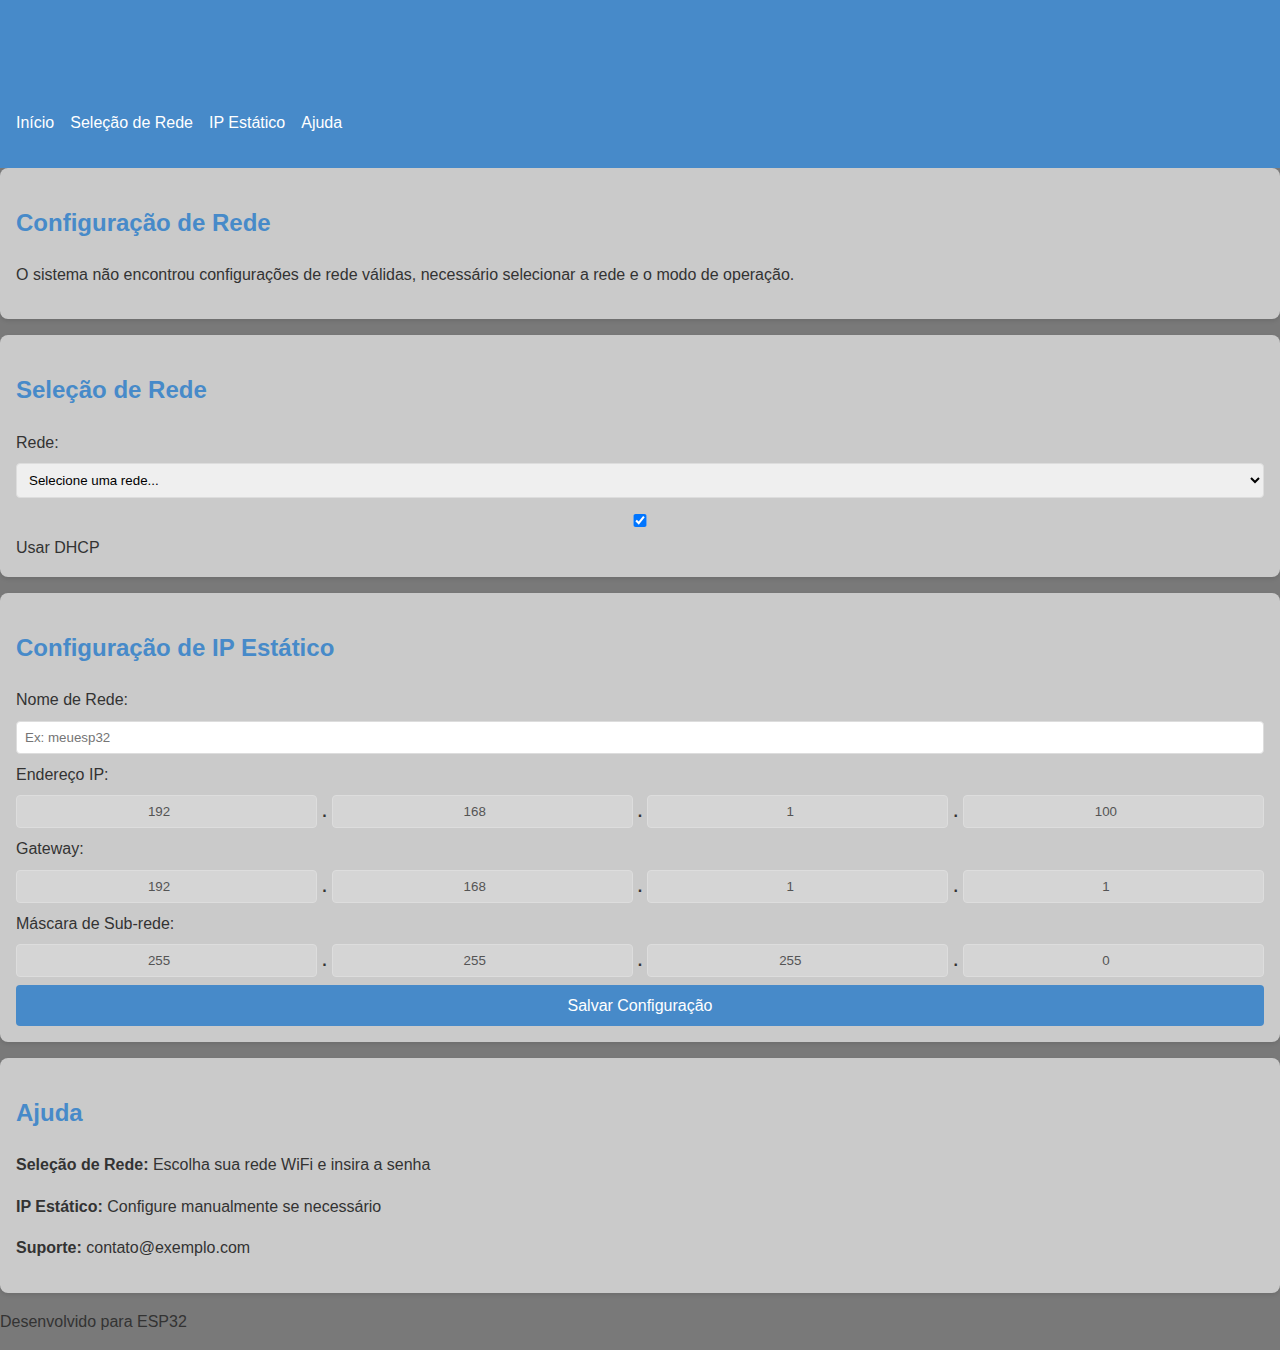
==== commit 4379a48a: "mudado css" ====
--- a/data/CaptivePortal/index.html
+++ b/data/CaptivePortal/index.html
@@ -1,605 +1,347 @@
 <!DOCTYPE html>
-<html style="font-size: 16px;" lang="pt">
-    <head>
-        <meta name="viewport" content="width=device-width, initial-scale=1.0">
-        <meta charset="utf-8">
-        <meta name="keywords" content="Conexão">
-        <meta name="description" content="">
-        <title>Página Inicial</title>
-        <link rel="stylesheet" href="nicepage.css" media="screen">
-        <link rel="stylesheet" href="index.css" media="screen">
-        <script class="u-script" type="text/javascript" src="jquery.js" defer=""></script>
-        <script class="u-script" type="text/javascript" src="nicepage.js" defer=""></script>
-        <meta name="generator" content="Nicepage 7.7.3, nicepage.com">
-        <meta name="referrer" content="origin">
-        
-        <link id="u-theme-google-font" rel="stylesheet" href="https://fonts.googleapis.com/css?family=Roboto:100,100i,300,300i,400,400i,500,500i,700,700i,900,900i|Open+Sans:300,300i,400,400i,500,500i,600,600i,700,700i,800,800i">
-        <script type="application/ld+json">{
-            "@context": "http://schema.org",
-            "@type": "Organization",
-            "name": "",
-            "logo": "images/default-logo.png"
+<html lang="pt">
+<head>
+    <meta charset="UTF-8">
+    <meta name="viewport" content="width=device-width, initial-scale=1.0">
+    <title>Configuração de Rede</title>
+    <style>
+        /* Estilos mínimos e responsivos */
+        * {
+            box-sizing: border-box;
+            font-family: Arial, sans-serif;
+        }
+        
+        body {
+            margin: 0;
+            padding: 0;
+            line-height: 1.6;
+            color: #333;
+            background: #797979;
+        }
+        
+        header {
+            background: #478ac9;
+            color: white;
+            padding: 1rem;
+            text-align: center;
+            position: sticky;
+            top: 0;
+            z-index: 100;
+        }
+        
+        section {
+            padding: 1rem;
+            margin-bottom: 1rem;
+        }
+        
+        .card {
+            background: rgb(202, 202, 202);
+            border-radius: 8px;
+            box-shadow: 0 2px 4px rgba(0,0,0,0.1);
+            padding: 1rem;
+            margin-bottom: 1rem;
+        }
+        
+        h1, h2 {
+            color: #478ac9;
+        }
+        
+        input, select {
+            width: 100%;
+            padding: 0.5rem;
+            margin: 0.5rem 0;
+            border: 1px solid #ddd;
+            border-radius: 4px;
+        }
+        
+        button {
+            background: #478ac9;
+            color: white;
+            border: none;
+            padding: 0.7rem 1.5rem;
+            border-radius: 4px;
+            cursor: pointer;
+            font-size: 1rem;
+            width: 100%;
+        }
+        
+        button:hover {
+            background: #3a7ab8;
+        }
+        
+        .ip-group {
+            display: flex;
+            align-items: center;
+            gap: 5px;
+        }
+        
+        .ip-group input {
+            flex: 1;
+            text-align: center;
+        }
+        
+        .ip-group span {
+            font-weight: bold;
+        }
+        
+        .hidden {
+            display: none;
+        }
+        
+        /* Menu responsivo */
+        .menu-toggle {
+            display: none;
+            cursor: pointer;
+        }
+        
+        nav ul {
+            list-style: none;
+            padding: 0;
+            display: flex;
+            gap: 1rem;
+        }
+        
+        nav a {
+            color: white;
+            text-decoration: none;
+        }
+        
+        @media (max-width: 768px) {
+            .menu-toggle {
+                display: block;
             }
-        </script>
-        <meta name="theme-color" content="#478ac9">
-        <meta property="og:title" content="Página Inicial">
-        <meta property="og:type" content="website">
-        <meta data-intl-tel-input-cdn-path="intlTelInput/">
-    </head>
-    <body data-home-page="Página-Inicial.html" data-home-page-title="Página Inicial" data-path-to-root="./" data-include-products="false" class="u-body u-xl-mode" data-lang="pt">
-        <header class="u-clearfix u-header u-sticky u-sticky-2dcf" id="header" data-animation-name="" data-animation-duration="0" data-animation-delay="0" data-animation-direction="">
-            <div class="u-clearfix u-sheet u-valign-middle-lg u-valign-middle-md u-valign-middle-sm u-valign-middle-xs u-sheet-1">
-                <div class="custom-expanded u-border-1 u-border-palette-1-dark-1 u-container-style u-group u-opacity u-opacity-90 u-palette-1-base u-radius u-shape-round u-group-1">
-                    <div class="u-container-layout u-container-layout-1">
-                        <h2 class="u-text u-text-default u-text-grey-90 u-text-1">Conexão</h2>
-                        <a href="#" class="u-image u-logo u-image-1">
-                        <img src="images/default-logo.png" class="u-logo-image u-logo-image-1">
-                        </a>
-                        <nav class="u-menu u-menu-one-level u-offcanvas u-menu-1">
-                            <div class="menu-collapse" style="font-size: 1rem; letter-spacing: 0px;">
-                                <a class="u-button-style u-custom-left-right-menu-spacing u-custom-padding-bottom u-custom-top-bottom-menu-spacing u-hamburger-link u-nav-link u-text-active-palette-1-base u-text-hover-palette-2-base" href="#">
-                                    <svg class="u-svg-link" viewBox="0 0 24 24"><use xlink:href="#menu-hamburger"></use></svg>
-                                    <svg class="u-svg-content" version="1.1" id="menu-hamburger" viewBox="0 0 16 16" x="0px" y="0px" xmlns:xlink="http://www.w3.org/1999/xlink" xmlns="http://www.w3.org/2000/svg">
-                                        <g>
-                                            <rect y="1" width="16" height="2"></rect><rect y="7" width="16" height="2"></rect>
-                                            <rect y="13" width="16" height="2"></rect>
-                                        </g>
-                                    </svg>
-                                </a>
-                            </div>
-                            <div class="u-custom-menu u-nav-container">
-                                <ul class="u-nav u-unstyled u-nav-1">
-                                    <li class="u-nav-item">
-                                        <a class="u-button-style u-nav-link u-text-active-palette-1-base u-text-hover-palette-2-base" href="./#block-2" data-page-id="25213846" style="padding: 10px 20px;">Seleção de rede</a>
-                                    </li>
-                                    <li class="u-nav-item">
-                                        <a class="u-button-style u-nav-link u-text-active-palette-1-base u-text-hover-palette-2-base" href="./#block-3" data-page-id="25213846" style="padding: 10px 20px;">Ip estático</a>
-                                    </li>
-                                    <li class="u-nav-item">
-                                        <a class="u-button-style u-nav-link u-text-active-palette-1-base u-text-hover-palette-2-base" href="./#block-4" data-page-id="25213846" target="_blank" style="padding: 10px 20px;">Ajuda</a>
-                                    </li>
-                                </ul>
-                            </div>
-                            <div class="u-custom-menu u-nav-container-collapse">
-                                <div class="u-black u-container-style u-inner-container-layout u-opacity u-opacity-95 u-sidenav">
-                                    <div class="u-inner-container-layout u-sidenav-overflow">
-                                        <div class="u-menu-close"></div>
-                                        <ul class="u-align-center u-nav u-popupmenu-items u-unstyled u-nav-2">
-                                            <li class="u-nav-item">
-                                                <a class="u-button-style u-nav-link" href="./#block-2" data-page-id="25213846">Seleção de rede</a>
-                                            </li>
-                                            <li class="u-nav-item">
-                                                <a class="u-button-style u-nav-link" href="./#block-3" data-page-id="25213846">Ip estático</a>
-                                            </li>
-                                            <li class="u-nav-item">
-                                                <a class="u-button-style u-nav-link" href="./#block-4" data-page-id="25213846" target="_blank">Ajuda</a>
-                                            </li>
-                                        </ul>
-                                    </div>
-                                </div>
-                            <div class="u-black u-menu-overlay u-opacity u-opacity-70"></div>
-                            </div>
-                        </nav>
-                    </div>
-                </div>
+            
+            nav ul {
+                flex-direction: column;
+                display: none;
+            }
+            
+            nav ul.active {
+                display: flex;
+            }
+        }
+    </style>
+</head>
+<body>
+    <header>
+        <h1>Conexão</h1>
+        <div class="menu-toggle">☰</div>
+        <nav>
+            <ul>
+                <li><a href="#block-1">Início</a></li>
+                <li><a href="#block-2">Seleção de Rede</a></li>
+                <li><a href="#block-3">IP Estático</a></li>
+                <li><a href="#block-4">Ajuda</a></li>
+            </ul>
+        </nav>
+    </header>
+
+    <section id="block-1" class="card">
+        <h2>Configuração de Rede</h2>
+        <p>O sistema não encontrou configurações de rede válidas, necessário selecionar a rede e o modo de operação.</p>
+    </section>
+
+    <section id="block-2" class="card">
+        <h2>Seleção de Rede</h2>
+        <form id="wifi-form">
+            <label for="ssid">Rede:</label>
+            <select id="ssid" name="ssid" required>
+                <option value="">Selecione uma rede...</option>
+                <!-- As redes serão preenchidas via JavaScript -->
+            </select>
+            
+            <div id="password-field" class="hidden">
+                <label for="password">Senha:</label>
+                <input type="password" id="password" name="password">
             </div>
-        </header>
-
-        <section class="u-clearfix u-grey-50 u-section-1" id="block-1">
-            <div class="u-clearfix u-sheet u-valign-middle-lg u-valign-middle-md u-valign-middle-sm u-valign-middle-xs u-sheet-1">
-                <h1 class="u-text u-text-default u-text-1">Configuração de rede </h1>
-                <p class="u-text u-text-black u-text-default u-text-2">O sistema não encontrou configurações de rede válidas, necessário selecionar a rede e o modo de operação.</p>
+            
+            <label>
+                <input type="checkbox" id="dhcp-checkbox" checked>
+                Usar DHCP
+            </label>
+            
+            <button type="submit" id="connect-btn" class="hidden">Conectar</button>
+        </form>
+    </section>
+
+    <section id="block-3" class="card">
+        <h2>Configuração de IP Estático</h2>
+        <form id="static-ip-form">
+            <label for="mDns">Nome de Rede:</label>
+            <input type="text" id="mDns" name="mDns" placeholder="Ex: meuesp32">
+            
+            <label>Endereço IP:</label>
+            <div class="ip-group">
+                <input type="number" id="ip1" min="0" max="255" value="192" disabled>
+                <span>.</span>
+                <input type="number" id="ip2" min="0" max="255" value="168" disabled>
+                <span>.</span>
+                <input type="number" id="ip3" min="0" max="255" value="1" disabled>
+                <span>.</span>
+                <input type="number" id="ip4" min="0" max="255" value="100" disabled>
             </div>
-        </section>
-        <section class="u-clearfix u-grey-25 u-section-2" id="block-2">
-            <div class="u-clearfix u-sheet u-valign-middle u-sheet-1">
-                <div class="u-border-1 u-border-grey-75 u-container-style u-group u-palette-1-base u-radius u-shape-round u-group-1">
-                    <div class="u-container-layout u-valign-bottom-lg u-valign-bottom-md u-valign-bottom-sm u-valign-bottom-xs u-container-layout-1">
-                        <h2 class="u-text u-text-default u-text-1">Seleção de rede</h2>
-                        <div class="u-form u-form-1">
-                        <form id="connection_data" class="u-clearfix u-form-spacing-10 u-form-vertical u-inner-form" source="email" name="form" style="padding: 10px;">
-                            <div class="u-form-group u-form-select u-form-group-1">
-                            <label for="select-ff4a" class="u-label">Rede:</label>
-                            <div class="u-form-select-wrapper">
-                                <select id="ssid" name="ssid" class="u-input u-input-rectangle" required="required">
-                                    <option value="0" data-calc="0" selected="selected">Selecione uma rede...</option>
-                                    <option value="1" data-calc="1">Item 2</option>
-                                    <option value="2" data-calc="2">Item 3</option>
-                                </select>
-                                <svg class="u-caret u-caret-svg" version="1.1" id="Layer_1" xmlns="http://www.w3.org/2000/svg" xmlns:xlink="http://www.w3.org/1999/xlink" x="0px" y="0px" width="16px" height="16px" viewBox="0 0 16 16" style="fill:currentColor;" xml:space="preserve"><polygon class="st0" points="8,12 2,4 14,4 "></polygon></svg>
-                            </div>
-                            </div>
-                            <div class="u-form-group u-form-group-2" data-dependency="[{&quot;action&quot;:&quot;hide&quot;,&quot;field&quot;:&quot;ssid&quot;,&quot;condition&quot;:&quot;equal&quot;,&quot;value&quot;:0}]">
-                            <label for="password" class="u-label">Senha:</label>
-                            <input type="password" id="password" name="password" class="u-input u-input-rectangle">
-                            </div>
-                            <div class="u-form-checkbox u-form-group u-form-group-3" data-dependency="[{&quot;action&quot;:&quot;hide&quot;,&quot;field&quot;:&quot;ssid&quot;,&quot;condition&quot;:&quot;equal&quot;,&quot;value&quot;:&quot;0&quot;}]">
-                                <input type="checkbox" id="checkbox-dhcp" name="dhcp-mode" value="On" class="u-field-input" checked="checked">
-                                <label for="checkbox-dhcp" class="u-field-label">DHCP</label>
-                            </div>
-                            <div class="u-align-left u-form-group u-form-submit" id="connect-button-container" style="display: none;">
-                                <button type="submit" class="u-btn u-btn-round u-btn-submit u-button-style u-radius u-btn-1" id="connect-button">Conectar</button>
-                            </div>
-                            <!-- <div class="u-form-send-message u-form-send-success"> Obrigado! A sua mensagem foi enviada. </div>
-                            <div class="u-form-send-error u-form-send-message"> Não foi possível enviar a sua mensagem. Por favor, corrija os erros e tente novamente. </div> -->
-                            <!-- <input type="hidden" value="" name="recaptchaResponse">
-                            <input type="hidden" name="formServices" value="88971731-6572-ea76-9ca2-2ff4ec73f79b"> -->
-                        </form>
-                        </div>
-                    </div>
-                </div>
+            
+            <label>Gateway:</label>
+            <div class="ip-group">
+                <input type="number" id="gw1" min="0" max="255" value="192" disabled>
+                <span>.</span>
+                <input type="number" id="gw2" min="0" max="255" value="168" disabled>
+                <span>.</span>
+                <input type="number" id="gw3" min="0" max="255" value="1" disabled>
+                <span>.</span>
+                <input type="number" id="gw4" min="0" max="255" value="1" disabled>
             </div>
-        </section>
-        <section class="u-clearfix u-grey-25 u-section-3" id="block-3">
-            <div class="u-clearfix u-sheet u-valign-middle-lg u-valign-middle-md u-valign-middle-sm u-valign-middle-xs u-sheet-1">
-                <div class="u-border-1 u-border-grey-75 u-container-style u-group u-palette-1-base u-radius u-shape-round u-group-1" title="Ip estático">
-                    <div class="u-container-layout u-valign-bottom-lg u-valign-bottom-md u-valign-bottom-sm u-valign-bottom-xs u-container-layout-1">
-                        <h2 class="u-text u-text-default u-text-1">Configuração de rede estática</h2>
-                        <div class="u-form u-form-1">
-                            <form action="https://forms.nicepagesrv.com/v2/form/process" class="u-clearfix u-form-spacing-10 u-form-vertical u-inner-form" source="email" name="form-1" style="padding: 10px;">
-                                <div class="u-form-group u-form-group-3">
-                                    <label for="mDns" class="u-label">Meu nome de rede</label>
-                                    <input type="text" id="mDns" name="mDns" class="u-input u-input-rectangle" placeholder="Insira o nome de rede">
-                                </div>
-                                <div class="u-form-group u-form-group-3">
-                                    <label for="static-ip" class="u-label">IP:</label>
-                                    <div style="display: flex; gap: 5px;">
-                                    <input type="text" inputmode="numeric" min="0" max="255" class="u-input u-input-rectangle" id="ip1" name="ip1" required oninput="validateOctet(this)" placeholder="0" disabled>
-                                    <span>.</span>
-                                    <input type="text" inputmode="numeric" min="0" max="255" class="u-input u-input-rectangle" id="ip2" name="ip2" required oninput="validateOctet(this)" placeholder="0" disabled>
-                                    <span>.</span>
-                                    <input type="text" inputmode="numeric" min="0" max="255" class="u-input u-input-rectangle" id="ip3" name="ip3" required oninput="validateOctet(this)" placeholder="0" disabled>
-                                    <span>.</span>
-                                    <input type="text" inputmode="numeric" min="0" max="255" class="u-input u-input-rectangle" id="ip4" name="ip4" required oninput="validateOctet(this)" placeholder="0" disabled>
-                                    </div>
-                                </div>
-                                <div class="u-form-group u-form-group-3">
-                                    <label for="static-gateway" class="u-label">Gateway</label>
-                                    <div style="display: flex; gap: 5px;">
-                                        <input type="text" inputmode="numeric" min="0" max="255" class="u-input u-input-rectangle" id="static-gateway1" name="static-gateway1" required oninput="validateOctet(this)" placeholder="0" disabled>
-                                        <span>.</span>
-                                        <input type="text" inputmode="numeric" min="0" max="255" class="u-input u-input-rectangle" id="static-gateway2" name="static-gateway2" required oninput="validateOctet(this)" placeholder="0" disabled>
-                                        <span>.</span>
-                                        <input type="text" inputmode="numeric" min="0" max="255" class="u-input u-input-rectangle" id="static-gateway3" name="static-gateway3" required oninput="validateOctet(this)" placeholder="0" disabled>
-                                        <span>.</span>
-                                        <input type="text" inputmode="numeric" min="0" max="255" class="u-input u-input-rectangle" id="static-gateway4" name="static-gateway4" required oninput="validateOctet(this)" placeholder="0" disabled>
-                                    </div>
-                                </div>
-                                <div class="u-form-group u-form-group-3">
-                                    <label for="static-subnet" class="u-label">Máscara de rede</label>
-                                    <div style="display: flex; gap: 5px;">
-                                        <input type="text" inputmode="numeric" min="0" max="255" class="u-input u-input-rectangle" id="static-subnet1" name="static-subnet1" required oninput="validateOctet(this)" placeholder="0" disabled>
-                                        <span>.</span>
-                                        <input type="text" inputmode="numeric" min="0" max="255" class="u-input u-input-rectangle" id="static-subnet2" name="static-subnet2" required oninput="validateOctet(this)" placeholder="0" disabled>
-                                        <span>.</span>
-                                        <input type="text" inputmode="numeric" min="0" max="255" class="u-input u-input-rectangle" id="static-subnet3" name="static-subnet3" required oninput="validateOctet(this)" placeholder="0" disabled>
-                                        <span>.</span>
-                                        <input type="text" inputmode="numeric" min="0" max="255" class="u-input u-input-rectangle" id="static-subnet4" name="static-subnet4" required oninput="validateOctet(this)" placeholder="0" disabled>
-                                    </div>
-                                </div>
-                                <div class="u-align-left u-form-group u-form-submit">
-                                    <button type="button" id="save-config-button" class="u-btn u-btn-round u-btn-submit u-button-style u-radius u-btn-1">Salvar</button>
-                                <!-- <a href="#" class="u-btn u-btn-round u-btn-submit u-button-style u-radius u-btn-1">Salvar</a> -->
-                                <!-- <input type="submit" value="submit" class="u-form-control-hidden"> -->
-                                </div>
-                                <!-- <div class="u-form-send-message u-form-send-success"> Obrigado! A sua mensagem foi enviada. </div>
-                                <div class="u-form-send-error u-form-send-message"> Não foi possível enviar a sua mensagem. Por favor, corrija os erros e tente novamente. </div>
-                                <input type="hidden" value="" name="recaptchaResponse">
-                                <input type="hidden" name="formServices" value="88971731-6572-ea76-9ca2-2ff4ec73f79b"> -->
-                            </form>
-                        </div>
-                    </div>
-                </div>
+            
+            <label>Máscara de Sub-rede:</label>
+            <div class="ip-group">
+                <input type="number" id="sn1" min="0" max="255" value="255" disabled>
+                <span>.</span>
+                <input type="number" id="sn2" min="0" max="255" value="255" disabled>
+                <span>.</span>
+                <input type="number" id="sn3" min="0" max="255" value="255" disabled>
+                <span>.</span>
+                <input type="number" id="sn4" min="0" max="255" value="0" disabled>
             </div>
-        </section>
-        <section class="u-clearfix u-grey-50 u-section-4" id="block-4">
-            <div class="u-clearfix u-sheet u-sheet-1">
-                <h1 class="u-text u-text-default u-text-1">Ajuda</h1>
-                <div class="data-layout-selected u-clearfix u-expanded-width u-layout-wrap u-layout-wrap-1">
-                    <div class="u-layout">
-                        <div class="u-layout-row">
-                            <div class="u-size-30">
-                                <div class="u-layout-col">
-                                    <div class="u-container-style u-grey-15 u-layout-cell u-size-60 u-layout-cell-1">
-                                        <div class="u-container-layout u-container-layout-1">
-                                            <p class="u-text u-text-default u-text-2">Rede - selecione a rede válida<br>Senha - deve conter X caracteres </p>
-                                        </div>
-                                    </div>
-                                </div>
-                            </div>
-                        <div class="u-size-30">
-                            <div class="u-layout-col">
-                                <div class="u-container-style u-layout-cell u-size-30 u-layout-cell-2">
-                                    <div class="u-container-layout u-container-layout-2">
-                                    <p class="u-text u-text-default u-text-3">Maiores duvidas ligue&nbsp;<br>+55 (xx) xxxxx-xxxx
-                                    </p>
-                                    </div>
-                                </div>
-                                <div class="u-container-style u-layout-cell u-size-30 u-layout-cell-3">
-                                    <div class="u-container-layout u-container-layout-3">
-                                    <p class="u-text u-text-default u-text-4">Endeteço: Rua xxxxx</p>
-                                    </div>
-                                </div>
-                            </div>
-                        </div>
-                    </div>
-                </div>
-                </div>
-            </div>
-        </section>
-        <!-- Rodapé -->
-        <footer class="u-align-center u-clearfix u-container-align-center u-footer u-grey-80 u-footer" id="footer">
-            <div class="u-clearfix u-sheet u-sheet-1">
-                <p class="u-small-text u-text u-text-variant u-text-1">Pagina feita por Carlos Augusto D'Orazio Turqueti</p>
-            </div>
-        </footer>
-        <!-- <section class="u-backlink u-clearfix u-grey-80">
-            <p class="u-text"><span>This site was created with the </span>
-                <a class="u-link" href="https://nicepage.com/" target="_blank" rel="nofollow">
-                    <span>Nicepage</span>
-                </a>
-            </p>
-        </section> -->
-
-        <!-- Pagina Pop-Up -->
-        <section class="u-align-center u-black u-clearfix u-container-align-center u-container-style u-dialog-block u-opacity u-opacity-70 u-valign-middle u-dialog-section-9" id="connection-confirm">
-            <div class="u-align-center u-container-align-center u-container-style u-dialog u-opacity u-opacity-95 u-palette-5-dark-2 u-radius u-shape-round u-dialog-1">
-                <div class="u-container-layout u-valign-middle u-container-layout-1">
-                    <h6 class="u-text u-text-default u-text-1">Aguarde</h6>
-                    <h2 class="u-text u-text-default u-text-2">Conectando... </h2>
-                    <div class="u-expanded-width-xs u-form u-form-1">
-                        <form class="u-clearfix u-form-spacing-28 u-form-vertical u-inner-form" style="padding: 0px;">
-                            <div class="u-align-center u-form-group u-form-submit u-form-group-1">
-                                <!-- Botão "Salvar" que envia o comando -->
-                                <button type="button" id= "save-SSID-button" class="u-black u-btn u-btn-round u-btn-submit u-button-style u-radius u-btn-1" >Salvar</button>
-                            </div>
-                        </form>
-                    </div>
-                </div>
-                <button class="u-dialog-close-button u-icon u-text-grey-50 u-icon-1">
-                    <svg class="u-svg-link" preserveAspectRatio="xMidYMin slice" viewBox="0 0 413.348 413.348" style="">
-                        <use xmlns:xlink="http://www.w3.org/1999/xlink" xlink:href="#svg-5801">
-                        </use>
-                    </svg>
-                    <svg xmlns="http://www.w3.org/2000/svg" xmlns:xlink="http://www.w3.org/1999/xlink" version="1.1" xml:space="preserve" class="u-svg-content" viewBox="0 0 413.348 413.348" id="svg-5801">
-                        <path d="m413.348 24.354-24.354-24.354-182.32 182.32-182.32-182.32-24.354 24.354 182.32 182.32-182.32 182.32 24.354 24.354 182.32-182.32 182.32 182.32 24.354-24.354-182.32-182.32z">
-                        </path>
-                    </svg>
-                </button>
-            </div>
-        </section>
-    
-        <style>
-            .u-dialog-section-9 .u-dialog-1 {
-                width: 566px;
-                min-height: 431px;
-                --radius: 30px;
-                box-shadow: 2px 2px 8px 0px rgba(26,26,26,1);
-                margin: 60px auto;
+            
+            <button type="button" id="save-config-btn">Salvar Configuração</button>
+        </form>
+    </section>
+
+    <section id="block-4" class="card">
+        <h2>Ajuda</h2>
+        <p><strong>Seleção de Rede:</strong> Escolha sua rede WiFi e insira a senha</p>
+        <p><strong>IP Estático:</strong> Configure manualmente se necessário</p>
+        <p><strong>Suporte:</strong> contato@exemplo.com</p>
+    </section>
+
+    <footer>
+        <p>Desenvolvido para ESP32</p>
+    </footer>
+
+    <!-- <div id="modal" class="hidden" style="position:fixed;top:0;left:0;width:100%;height:100%;background:rgba(0,0,0,0.5);display:flex;justify-content:center;align-items:center;">
+        <div style="background:white;padding:2rem;border-radius:8px;text-align:center;">
+            <h3 id="modal-title">Aguarde</h3>
+            <p id="modal-message">Processando sua solicitação...</p>
+            <button id="modal-close" style="margin-top:1rem;">Fechar</button>
+        </div>
+    </div> -->
+
+    <script>
+        // Menu responsivo
+        document.querySelector('.menu-toggle').addEventListener('click', function() {
+            document.querySelector('nav ul').classList.toggle('active');
+        });
+
+        // Controle do formulário WiFi
+        const ssidSelect = document.getElementById('ssid');
+        const passwordField = document.getElementById('password-field');
+        const connectBtn = document.getElementById('connect-btn');
+        const dhcpCheckbox = document.getElementById('dhcp-checkbox');
+        
+        // Ativa/desativa campos IP estático
+        dhcpCheckbox.addEventListener('change', function() {
+            const ipFields = document.querySelectorAll('#static-ip-form input[type="number"]');
+            ipFields.forEach(field => {
+                field.disabled = this.checked;
+            });
+        });
+
+        // Mostra senha quando rede é selecionada
+        ssidSelect.addEventListener('change', function() {
+            if (this.value) {
+                passwordField.classList.remove('hidden');
+                connectBtn.classList.remove('hidden');
+            } else {
+                passwordField.classList.add('hidden');
+                connectBtn.classList.add('hidden');
             }
-
-            .u-dialog-section-9 .u-container-layout-1 {
-                padding: 40px 30px;
-            }
-
-            .u-dialog-section-9 .u-text-1 {
-                text-transform: uppercase;
-                letter-spacing: 5px;
-                margin: 0 auto;
-            }
-
-            .u-dialog-section-9 .u-text-2 {
-                font-size: 2.5rem;
-                text-transform: uppercase;
-                letter-spacing: 2px;
-                margin: 21px auto 0;
-            }
-
-            .u-dialog-section-9 .u-form-1 {
-                height: 104px;
-                width: 400px;
-                margin: 19px auto 0;
-            }
-
-            .u-dialog-section-9 .u-form-group-1 {
-                width: 100%;
-            }
-
-            .u-dialog-section-9 .u-btn-1 {
-                padding-left: 0;
-                padding-right: 0;
-                background-image: none;
-                border-style: none;
-                text-transform: none;
-                width: 100%;
-                --radius: 20px;
-                box-shadow: 5px 5px 20px 0 rgba(0,0,0,0.4);
-            }
-
-            .u-block-fffc-6 {
-                width: 100%;
-            }
-
-            .u-block-fffc-7 {
-                font-size: 1rem;
-            }
-
-            .u-dialog-section-9 .u-icon-1 {
-                width: 15px;
-                height: 15px;
-                left: auto;
-                top: 17px;
-                position: absolute;
-                right: 16px;
-            }
-
-            @media (max-width: 991px) {
-                .u-dialog-section-9 .u-container-layout-1 {
-                    padding-bottom: 30px;
-                }
-            }
-
-            @media (max-width: 767px) {
-                .u-dialog-section-9 .u-dialog-1 {
-                    width: 540px;
-                }
-
-                .u-dialog-section-9 .u-container-layout-1 {
-                    padding-top: 30px;
-                    padding-left: 40px;
-                    padding-right: 40px;
-                }
-            }
-
-            @media (max-width: 575px) {
-                .u-dialog-section-9 .u-dialog-1 {
-                    width: 340px;
-                    min-height: 400px;
-                    height: auto;
-                }
-
-                .u-dialog-section-9 .u-container-layout-1 {
-                    padding-top: 40px;
-                    padding-left: 25px;
-                    padding-right: 25px;
-                }
-
-                .u-dialog-section-9 .u-text-2 {
-                    font-size: 2.0833333333333335rem;
-                }
-
-                .u-dialog-section-9 .u-form-1 {
-                    height: 152px;
-                    margin-right: initial;
-                    margin-left: initial;
-                    width: auto;
-                }
-            }
-        </style>
-
-        <!-- Script de carregamento -->
-        <script>
-            
-
-            const checkbox = document.getElementById('checkbox-dhcp');
-            const fieldsToToggle = [
-                'ip1', 'ip2', 'ip3', 'ip4',
-                'static-gateway1', 'static-gateway2', 'static-gateway3', 'static-gateway4',
-                'static-subnet1', 'static-subnet2', 'static-subnet3', 'static-subnet4'
-            ];
-        
-            // Executa ao carregar a página
-            window.addEventListener('DOMContentLoaded', toggleFields);
-
-            // Executa ao mudar o checkbox
-            checkbox.addEventListener('change', toggleFields);
-
-            document.addEventListener('DOMContentLoaded', function() {
-                const ssidSelect = document.getElementById('ssid');
-                const connectButtonContainer = document.getElementById('connect-button-container');
-
-                window.location.hash = "#block-1"; // iniciar com fogo no primeiro bloco
-            // Busca redes disponíveis
+        });
+
+        // Busca redes WiFi disponíveis
+        window.addEventListener('DOMContentLoaded', function() {
             fetch('/scan')
-                .then(response => {
-                    if (!response.ok) throw new Error('Falha ao scanear redes');
-                    return response.json();
-                })
+                .then(response => response.json())
                 .then(networks => {
-                
-                    // Limpa opções existentes (exceto a primeira)
-                    while (ssidSelect.options.length > 1) {
-                        ssidSelect.remove(1);
-                    }
-                    
-                    // Adiciona cada rede como nova opção
                     networks.forEach(network => {
-                        const option = new Option(
-                            `${network.ssid} (${network.rssi} dBm)`,  // Texto visível
-                            network.ssid,                             // Valor
-                            false,                                    // Não selecionado por padrão
-                            network.ssid === ssidSelect.dataset.current // Seleciona se for a rede atual
-                        );
-                        ssidSelect.add(option);
+                        const option = document.createElement('option');
+                        option.value = network.ssid;
+                        option.textContent = `${network.ssid} (${network.rssi}dBm)`;
+                        ssidSelect.appendChild(option);
                     });
                 })
                 .catch(error => {
-                    console.error('Erro:', error);
-                    // Opcional: Mostrar mensagem de erro na interface
-                    const errorElement = document.createElement('div');
-                    errorElement.className = 'error-message';
-                    errorElement.textContent = 'Não foi possível carregar as redes Wi-Fi.';
-                    document.querySelector('.u-form-group-1').appendChild(errorElement);
+                    console.error('Erro ao buscar redes:', error);
+                    const option = document.createElement('option');
+                    option.textContent = 'Erro ao carregar redes';
+                    ssidSelect.appendChild(option);
                 });
-
-                ssidSelect.addEventListener('change', function() {
-                    if (this.value && this.value !== "") {
-                        connectButtonContainer.style.display = 'block';
-                    } else {
-                        connectButtonContainer.style.display = 'none';
-                    }
-                });
+        });
+
+        // Envio do formulário WiFi
+        document.getElementById('wifi-form').addEventListener('submit', function(e) {
+            e.preventDefault();
+            
+            showModal('Conectando...', 'Aguarde enquanto conectamos à rede');
+            
+            const formData = {
+                ssid: ssidSelect.value,
+                password: document.getElementById('password').value,
+                dhcp: dhcpCheckbox.checked
+            };
+            
+            fetch('/connect', {
+                method: 'POST',
+                headers: {
+                    'Content-Type': 'application/json'
+                },
+                body: JSON.stringify(formData)
+            })
+            .then(response => response.json())
+            .then(data => {
+                showModal('Sucesso', data.message || 'Conectado com sucesso!');
+            })
+            .catch(error => {
+                showModal('Erro', 'Falha na conexão: ' + error.message);
             });
-        
-            function toggleFields() {
-                const disabled = checkbox.checked;
-                fieldsToToggle.forEach(id => {
-                    const input = document.getElementById(id);
-                    if (input) input.disabled = disabled;
-                });
-            }
-        </script>
-        <!-- Enviar "try-connect" -->
-        <script>
-            // Evento de clique no botão teste de conexão
-            const connectBtn = document.getElementById("connect-button");
-            if (connectBtn) {
-                document.getElementById("connect-button").addEventListener("click", async function(e) {
-                    e.preventDefault();
-                    // 1. ABRE O POPUP
-                    document.getElementById("connection-confirm").style.display = "block";
-
-                    const formData = {
-                        ssid: document.getElementById('ssid').value,
-                        password: document.getElementById('password').value,
-                        dhcp: document.getElementById('checkbox-dhcp').checked
-                    };
-                    // 2. ENVIA "try-connect" PARA O ESP32
-
-                    try {
-                        // Envia para o ESP32
-                        const response = await fetch('/try-connect', {
-                            method: 'POST',
-                            headers: {
-                                'Content-Type': 'application/json'
-                            },
-                            body: JSON.stringify(formData) // Converte para JSON
-                        });
-
-                        if (response.ok) {
-                            alert('Configuração enviada com sucesso!');
-                        } else {
-                            throw new Error('Falha no envio');
-                        }
-                    } catch (error) {
-                        console.error('Erro:', error);
-                        alert('Erro ao conectar: ' + error.message);
-                    }
-                });
-            }
-            // Evento de clique no botão salvar
-            const saveSSIDBtn = document.getElementById("save-SSID-button");
-            if (saveSSIDBtn) {
-                document.getElementById("save-SSID-button").addEventListener("click", async function(e) {
-                    e.preventDefault();
-
-                    const formData = {
-                        ssid: document.getElementById('ssid').value,
-                        password: document.getElementById('password').value,
-                        dhcp: document.getElementById('checkbox-dhcp').checked
-                    };
-                    try {
-                        // Envia para o ESP32
-                        const response = await fetch('/save-ssid', {
-                            method: 'POST',
-                            headers: {
-                                'Content-Type': 'application/json'
-                            },
-                            body: JSON.stringify(formData) // Converte para JSON
-                        });
-
-                        if (response.ok) {
-                            alert('Configuração enviada com sucesso!');
-                        } else {
-                            throw new Error('Falha no envio');
-                        }
-                    } catch (error) {
-                        console.error('Erro:', error);
-                        alert('Erro ao conectar: ' + error.message);
-                    }
-                    document.getElementById("connection-confirm").style.display = "none";
-                });
-            }
-
-            const saveConfigBtn = document.getElementById("save-config-button");
-            if (saveConfigBtn){
-                document.getElementById("save-config-button").addEventListener("click", async function(e) {
-                    e.preventDefault();
-                    document.getElementById("connection-confirm").style.display = "block";
-                    const formData = {
-                        mDns: document.getElementById('mDns').value,
-                        staticIp: getIpAddress(),
-                        gateway: getGateway(),
-                        subnet: getSubnetMask()
-                    };
-                    try {
-                        // Envia para o ESP32
-                        const response = await fetch('/save-config', {
-                            method: 'POST',
-                            headers: {
-                                'Content-Type': 'application/json'
-                            },
-                            body: JSON.stringify(formData) // Converte para JSON
-                        });
-
-                        if (response.ok) {
-                            alert('Configuração enviada com sucesso!');
-                        } else {
-                            throw new Error('Falha no envio');
-                        }
-                    } catch (error) {
-                        console.error('Erro:', error);
-                        alert('Erro ao conectar: ' + error.message);
-                    }
-                    document.getElementById("connection-confirm").style.display = "none";
-                });
-            }
-            // Fecha o popup
-            document.querySelector(".u-dialog-close-button").addEventListener("click", function() {
-                document.getElementById("connection-confirm").style.display = "none";
+        });
+
+        // Envio do formulário IP estático
+        document.getElementById('save-config-btn').addEventListener('click', function() {
+            showModal('Salvando...', 'Aguarde enquanto salvamos as configurações');
+            
+            const formData = {
+                mDns: document.getElementById('mDns').value,
+                ip: `${document.getElementById('ip1').value}.${document.getElementById('ip2').value}.${document.getElementById('ip3').value}.${document.getElementById('ip4').value}`,
+                gateway: `${document.getElementById('gw1').value}.${document.getElementById('gw2').value}.${document.getElementById('gw3').value}.${document.getElementById('gw4').value}`,
+                subnet: `${document.getElementById('sn1').value}.${document.getElementById('sn2').value}.${document.getElementById('sn3').value}.${document.getElementById('sn4').value}`
+            };
+            
+            fetch('/save-config', {
+                method: 'POST',
+                headers: {
+                    'Content-Type': 'application/json'
+                },
+                body: JSON.stringify(formData)
+            })
+            .then(response => response.json())
+            .then(data => {
+                showModal('Sucesso', data.message || 'Configuração salva!');
+            })
+            .catch(error => {
+                showModal('Erro', 'Falha ao salvar: ' + error.message);
             });
-        
-        
-        </script>
-
-        <!-- Funções genéricas -->
-        <script>
-            function validateOctet(input) {
-                if (input.value.length > 3) input.value = input.value.slice(0, 3);
-                let val = parseInt(input.value);
-                if (val > 255) input.value = 255;
-                if (val < 0 || isNaN(val)) input.value = '';
-            }
-        
-            function getIpAddress() {
-            // Função para juntar os campos em uma string IP
-                return [
-                    document.getElementById('ip1').value,
-                    document.getElementById('ip2').value,
-                    document.getElementById('ip3').value,
-                    document.getElementById('ip4').value
-                ].join('.');
-            }
-
-            function getSubnetMask() {
-                return [
-                    document.getElementById('subnet1').value,
-                    document.getElementById('subnet2').value,
-                    document.getElementById('subnet3').value,
-                    document.getElementById('subnet4').value
-                ].join('.');
-            }
-
-            function getGateway() {
-                return [
-                    document.getElementById('static-gateway1').value,
-                    document.getElementById('static-gateway2').value,
-                    document.getElementById('static-gateway3').value,
-                    document.getElementById('static-gateway4').value
-                ].join('.');
-            }
-
-        </script>
-
-    </body>
+        });
+
+        // Funções auxiliares
+        function showModal(title, message) {
+            document.getElementById('modal-title').textContent = title;
+            document.getElementById('modal-message').textContent = message;
+            document.getElementById('modal').classList.remove('hidden');
+        }
+        
+        document.getElementById('modal-close').addEventListener('click', function() {
+            document.getElementById('modal').classList.add('hidden');
+        });
+    </script>
+</body>
 </html>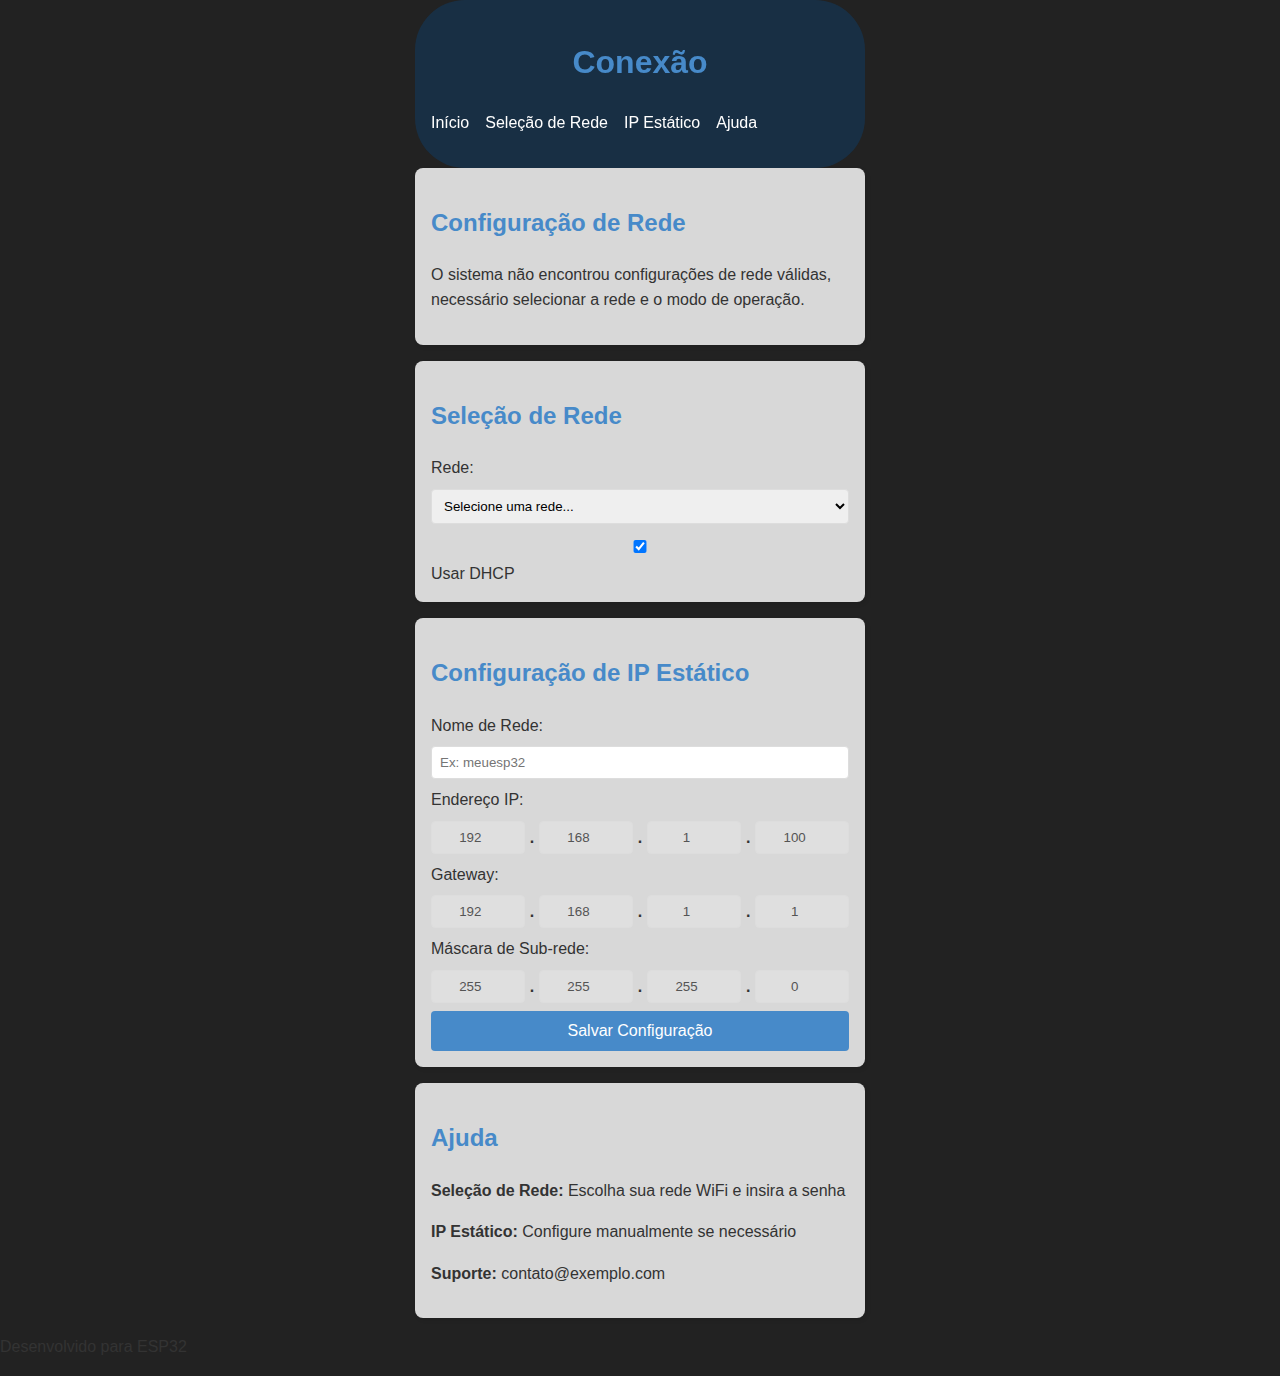
==== commit 47a9fa1f: "Terminado de ajustar o css" ====
--- a/data/CaptivePortal/index.html
+++ b/data/CaptivePortal/index.html
@@ -4,123 +4,8 @@
     <meta charset="UTF-8">
     <meta name="viewport" content="width=device-width, initial-scale=1.0">
     <title>Configuração de Rede</title>
-    <style>
-        /* Estilos mínimos e responsivos */
-        * {
-            box-sizing: border-box;
-            font-family: Arial, sans-serif;
-        }
-        
-        body {
-            margin: 0;
-            padding: 0;
-            line-height: 1.6;
-            color: #333;
-            background: #797979;
-        }
-        
-        header {
-            background: #478ac9;
-            color: white;
-            padding: 1rem;
-            text-align: center;
-            position: sticky;
-            top: 0;
-            z-index: 100;
-        }
-        
-        section {
-            padding: 1rem;
-            margin-bottom: 1rem;
-        }
-        
-        .card {
-            background: rgb(202, 202, 202);
-            border-radius: 8px;
-            box-shadow: 0 2px 4px rgba(0,0,0,0.1);
-            padding: 1rem;
-            margin-bottom: 1rem;
-        }
-        
-        h1, h2 {
-            color: #478ac9;
-        }
-        
-        input, select {
-            width: 100%;
-            padding: 0.5rem;
-            margin: 0.5rem 0;
-            border: 1px solid #ddd;
-            border-radius: 4px;
-        }
-        
-        button {
-            background: #478ac9;
-            color: white;
-            border: none;
-            padding: 0.7rem 1.5rem;
-            border-radius: 4px;
-            cursor: pointer;
-            font-size: 1rem;
-            width: 100%;
-        }
-        
-        button:hover {
-            background: #3a7ab8;
-        }
-        
-        .ip-group {
-            display: flex;
-            align-items: center;
-            gap: 5px;
-        }
-        
-        .ip-group input {
-            flex: 1;
-            text-align: center;
-        }
-        
-        .ip-group span {
-            font-weight: bold;
-        }
-        
-        .hidden {
-            display: none;
-        }
-        
-        /* Menu responsivo */
-        .menu-toggle {
-            display: none;
-            cursor: pointer;
-        }
-        
-        nav ul {
-            list-style: none;
-            padding: 0;
-            display: flex;
-            gap: 1rem;
-        }
-        
-        nav a {
-            color: white;
-            text-decoration: none;
-        }
-        
-        @media (max-width: 768px) {
-            .menu-toggle {
-                display: block;
-            }
-            
-            nav ul {
-                flex-direction: column;
-                display: none;
-            }
-            
-            nav ul.active {
-                display: flex;
-            }
-        }
-    </style>
+    <link rel="stylesheet" href="index.css" media="screen">
+
 </head>
 <body>
     <header>
@@ -228,6 +113,7 @@
 
     <script>
         // Menu responsivo
+console.log("[teste] olá mundo!");
         document.querySelector('.menu-toggle').addEventListener('click', function() {
             document.querySelector('nav ul').classList.toggle('active');
         });
--- a/data/CaptivePortal/index.css
+++ b/data/CaptivePortal/index.css
@@ -0,0 +1,124 @@
+        /* Estilos mínimos e responsivos */
+        * {
+          box-sizing: border-box;
+          font-family: Arial, sans-serif;
+      }
+      
+      body {
+        margin: 0;
+        padding: 0;
+        line-height: 1.6;
+        color: #333;
+        background: #222222;
+      }
+      
+      header {
+        background: rgba(18, 56, 92, 0.6);
+        backdrop-filter: blur(10px);
+        -webkit-backdrop-filter: blur(10px); /* para compatibilidade */
+        border-radius: 50px;
+        color: white;
+        padding: 1rem;
+        text-align: center;
+        position: sticky;
+        top: 0;
+        z-index: 100;
+        max-width: 450px; /* Tamanho ideal para mobile */
+        margin-left: auto;
+        margin-right: auto;
+      }
+      
+      section {
+          padding: 1rem;
+          margin-bottom: 1rem;
+      }
+      
+      .card {
+          background: rgb(216, 216, 216);
+          border-radius: 8px;
+          box-shadow: 2px 2px 4px rgba(0,0,0,0.1);
+          padding: 1rem;
+          margin-bottom: 1rem;
+          max-width: 450px; /* Tamanho ideal para mobile */
+          margin-left: auto;
+          margin-right: auto;
+      }
+      
+      h1, h2 {
+          color: #478ac9;
+      }
+      
+      input, select {
+          width: 100%;
+          padding: 0.5rem;
+          margin: 0.5rem 0;
+          border: 1px solid #ddd;
+          border-radius: 4px;
+      }
+      
+      button {
+          background: #478ac9;
+          color: white;
+          border: none;
+          padding: 0.7rem 1.5rem;
+          border-radius: 4px;
+          cursor: pointer;
+          font-size: 1rem;
+          width: 100%;
+      }
+      
+      button:hover {
+          background: #3a7ab8;
+      }
+      
+      .ip-group {
+          display: flex;
+          align-items: center;
+          gap: 5px;
+      }
+      
+      .ip-group input {
+          flex: 1;
+          text-align: center;
+      }
+      
+      .ip-group span {
+          font-weight: bold;
+      }
+      
+      .hidden {
+          display: none;
+      }
+      
+      /* Menu responsivo */
+      .menu-toggle {
+          display: none;
+          cursor: pointer;
+      }
+      
+      nav ul {
+          list-style: none;
+          padding: 0;
+          display: flex;
+          gap: 1rem;
+      }
+      
+      nav a {
+          color: white;
+          text-decoration: none;
+      }
+      
+      @media (max-width: 768px) {
+          .menu-toggle {
+              display: block;
+          }
+          
+          nav ul {
+              flex-direction: column;
+              display: none;
+          }
+          
+          nav ul.active {
+              display: flex;
+          }
+      }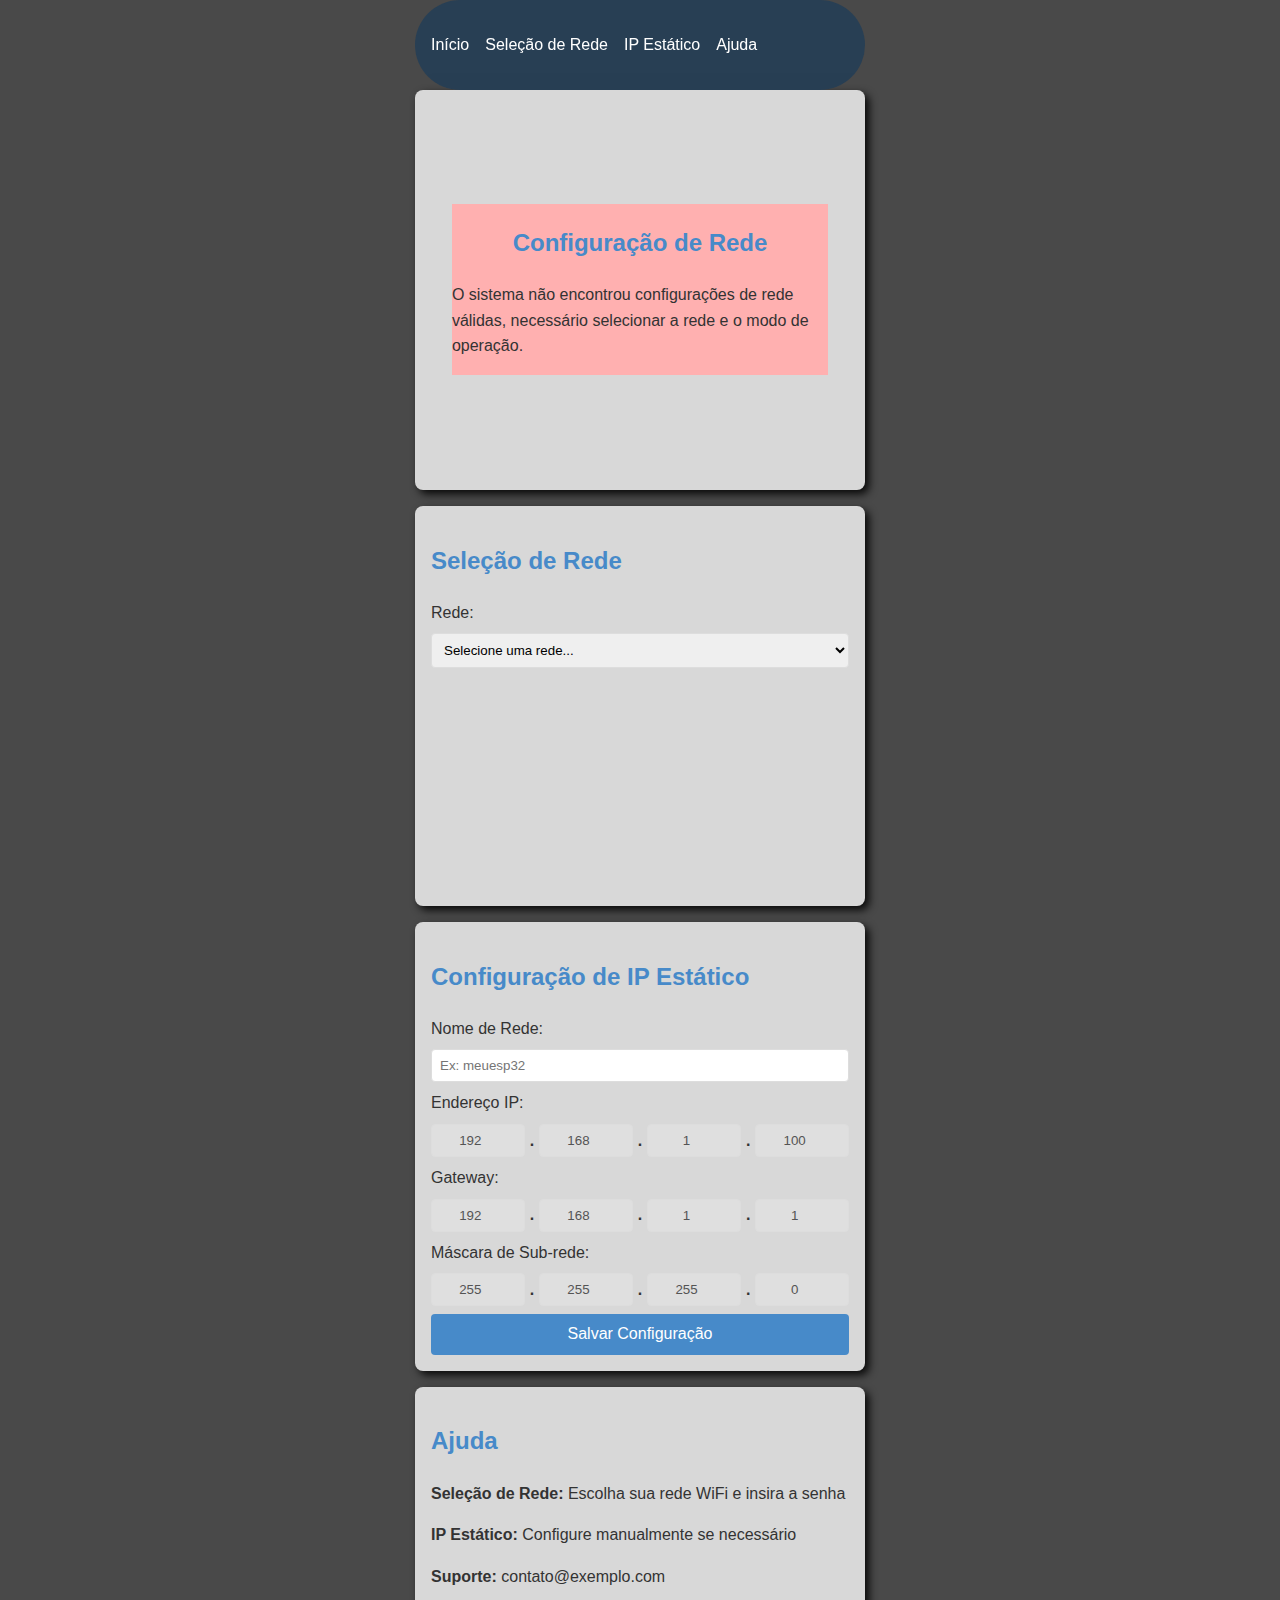
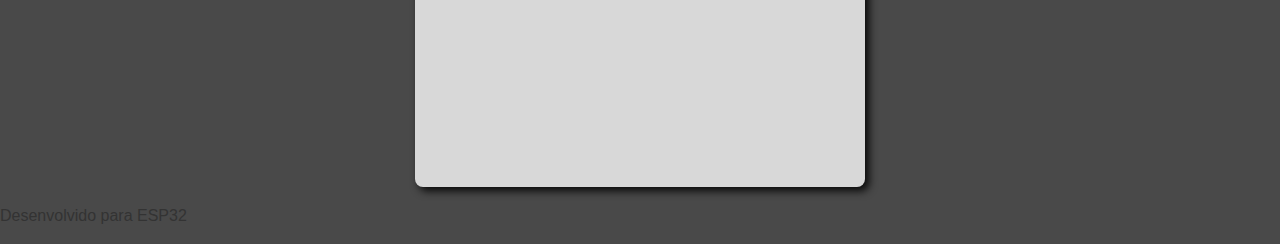
==== commit 7f9efa38: "FrontEnd OK" ====
--- a/data/CaptivePortal/index.html
+++ b/data/CaptivePortal/index.html
@@ -9,7 +9,7 @@
 </head>
 <body>
     <header>
-        <h1>Conexão</h1>
+        <!-- <h1>Conexão</h1> -->
         <div class="menu-toggle">☰</div>
         <nav>
             <ul>
@@ -21,9 +21,11 @@
         </nav>
     </header>
 
-    <section id="block-1" class="card">
-        <h2>Configuração de Rede</h2>
-        <p>O sistema não encontrou configurações de rede válidas, necessário selecionar a rede e o modo de operação.</p>
+    <section id="block-1" class="card grid-center">
+        <div class="card-content">
+            <h2>Configuração de Rede</h2>
+            <p>O sistema não encontrou configurações de rede válidas, necessário selecionar a rede e o modo de operação.</p>
+        </div>
     </section>
 
     <section id="block-2" class="card">
@@ -40,10 +42,12 @@
                 <input type="password" id="password" name="password">
             </div>
             
-            <label>
-                <input type="checkbox" id="dhcp-checkbox" checked>
-                Usar DHCP
-            </label>
+            <div id="dhcp-wrapper" class="hidden checkbox-wrapper">
+                <label class="inline-checkbox ">
+                  <input type="checkbox" id="dhcp-checkbox" checked>
+                  <span>Usar DHCP</span>
+                </label>
+            </div>
             
             <button type="submit" id="connect-btn" class="hidden">Conectar</button>
         </form>
@@ -88,7 +92,7 @@
                 <input type="number" id="sn4" min="0" max="255" value="0" disabled>
             </div>
             
-            <button type="button" id="save-config-btn">Salvar Configuração</button>
+            <button type="button" id="save-wifi-config-btn">Salvar Configuração</button>
         </form>
     </section>
 
@@ -103,131 +107,51 @@
         <p>Desenvolvido para ESP32</p>
     </footer>
 
-    <!-- <div id="modal" class="hidden" style="position:fixed;top:0;left:0;width:100%;height:100%;background:rgba(0,0,0,0.5);display:flex;justify-content:center;align-items:center;">
-        <div style="background:white;padding:2rem;border-radius:8px;text-align:center;">
+    <div id="modal" class="hidden">
+        <div class="modal-content">
+            <button id="modal-close" class="close-button">
+                <svg
+                width="16"
+                height="16"
+                viewBox="0 0 16 16"
+                version="1.1"
+                id="svg1"
+                xmlns="http://www.w3.org/2000/svg"
+                xmlns:svg="http://www.w3.org/2000/svg">
+               <defs
+                  id="defs1" />
+               <g
+                  id="layer1">
+                 <path
+                    style="fill:#000000"
+                    d="M 0,0 16,16"
+                    id="path3" />
+                 <path
+                    style="fill:#000000"
+                    d="M 0,16 16,0"
+                    id="path4" />
+                 <path
+                    style="fill:#000000"
+                    d="M 16,0 0,16 Z"
+                    id="path5" />
+                 <path
+                    style="fill:#000000;stroke:#000000;stroke-width:3;stroke-dasharray:none"
+                    d="M 0.85874464,15.141255 15.141256,0.8587436"
+                    id="path9" />
+                 <path
+                    style="fill:#000000;stroke:#000000;stroke-width:3;stroke-dasharray:none"
+                    d="M 0.85874463,0.85874463 15.141256,15.141256"
+                    id="path10" />
+               </g>
+             </svg>
+            </button>
             <h3 id="modal-title">Aguarde</h3>
             <p id="modal-message">Processando sua solicitação...</p>
-            <button id="modal-close" style="margin-top:1rem;">Fechar</button>
+            <button id="save-wifi-credentials-btn" class="hidden">Salvar</button>
         </div>
-    </div> -->
+    </div>
 
-    <script>
-        // Menu responsivo
-console.log("[teste] olá mundo!");
-        document.querySelector('.menu-toggle').addEventListener('click', function() {
-            document.querySelector('nav ul').classList.toggle('active');
-        });
 
-        // Controle do formulário WiFi
-        const ssidSelect = document.getElementById('ssid');
-        const passwordField = document.getElementById('password-field');
-        const connectBtn = document.getElementById('connect-btn');
-        const dhcpCheckbox = document.getElementById('dhcp-checkbox');
-        
-        // Ativa/desativa campos IP estático
-        dhcpCheckbox.addEventListener('change', function() {
-            const ipFields = document.querySelectorAll('#static-ip-form input[type="number"]');
-            ipFields.forEach(field => {
-                field.disabled = this.checked;
-            });
-        });
-
-        // Mostra senha quando rede é selecionada
-        ssidSelect.addEventListener('change', function() {
-            if (this.value) {
-                passwordField.classList.remove('hidden');
-                connectBtn.classList.remove('hidden');
-            } else {
-                passwordField.classList.add('hidden');
-                connectBtn.classList.add('hidden');
-            }
-        });
-
-        // Busca redes WiFi disponíveis
-        window.addEventListener('DOMContentLoaded', function() {
-            fetch('/scan')
-                .then(response => response.json())
-                .then(networks => {
-                    networks.forEach(network => {
-                        const option = document.createElement('option');
-                        option.value = network.ssid;
-                        option.textContent = `${network.ssid} (${network.rssi}dBm)`;
-                        ssidSelect.appendChild(option);
-                    });
-                })
-                .catch(error => {
-                    console.error('Erro ao buscar redes:', error);
-                    const option = document.createElement('option');
-                    option.textContent = 'Erro ao carregar redes';
-                    ssidSelect.appendChild(option);
-                });
-        });
-
-        // Envio do formulário WiFi
-        document.getElementById('wifi-form').addEventListener('submit', function(e) {
-            e.preventDefault();
-            
-            showModal('Conectando...', 'Aguarde enquanto conectamos à rede');
-            
-            const formData = {
-                ssid: ssidSelect.value,
-                password: document.getElementById('password').value,
-                dhcp: dhcpCheckbox.checked
-            };
-            
-            fetch('/connect', {
-                method: 'POST',
-                headers: {
-                    'Content-Type': 'application/json'
-                },
-                body: JSON.stringify(formData)
-            })
-            .then(response => response.json())
-            .then(data => {
-                showModal('Sucesso', data.message || 'Conectado com sucesso!');
-            })
-            .catch(error => {
-                showModal('Erro', 'Falha na conexão: ' + error.message);
-            });
-        });
-
-        // Envio do formulário IP estático
-        document.getElementById('save-config-btn').addEventListener('click', function() {
-            showModal('Salvando...', 'Aguarde enquanto salvamos as configurações');
-            
-            const formData = {
-                mDns: document.getElementById('mDns').value,
-                ip: `${document.getElementById('ip1').value}.${document.getElementById('ip2').value}.${document.getElementById('ip3').value}.${document.getElementById('ip4').value}`,
-                gateway: `${document.getElementById('gw1').value}.${document.getElementById('gw2').value}.${document.getElementById('gw3').value}.${document.getElementById('gw4').value}`,
-                subnet: `${document.getElementById('sn1').value}.${document.getElementById('sn2').value}.${document.getElementById('sn3').value}.${document.getElementById('sn4').value}`
-            };
-            
-            fetch('/save-config', {
-                method: 'POST',
-                headers: {
-                    'Content-Type': 'application/json'
-                },
-                body: JSON.stringify(formData)
-            })
-            .then(response => response.json())
-            .then(data => {
-                showModal('Sucesso', data.message || 'Configuração salva!');
-            })
-            .catch(error => {
-                showModal('Erro', 'Falha ao salvar: ' + error.message);
-            });
-        });
-
-        // Funções auxiliares
-        function showModal(title, message) {
-            document.getElementById('modal-title').textContent = title;
-            document.getElementById('modal-message').textContent = message;
-            document.getElementById('modal').classList.remove('hidden');
-        }
-        
-        document.getElementById('modal-close').addEventListener('click', function() {
-            document.getElementById('modal').classList.add('hidden');
-        });
-    </script>
+    <script src="script.js"></script>
 </body>
 </html>--- a/data/CaptivePortal/index.css
+++ b/data/CaptivePortal/index.css
@@ -1,124 +1,245 @@
-        /* Estilos mínimos e responsivos */
-        * {
-          box-sizing: border-box;
-          font-family: Arial, sans-serif;
-      }
-      
-      body {
-        margin: 0;
-        padding: 0;
-        line-height: 1.6;
-        color: #333;
-        background: #222222;
-      }
-      
-      header {
-        background: rgba(18, 56, 92, 0.6);
-        backdrop-filter: blur(10px);
-        -webkit-backdrop-filter: blur(10px); /* para compatibilidade */
-        border-radius: 50px;
-        color: white;
-        padding: 1rem;
-        text-align: center;
-        position: sticky;
-        top: 0;
-        z-index: 100;
-        max-width: 450px; /* Tamanho ideal para mobile */
-        margin-left: auto;
-        margin-right: auto;
-      }
-      
-      section {
-          padding: 1rem;
-          margin-bottom: 1rem;
-      }
-      
-      .card {
-          background: rgb(216, 216, 216);
-          border-radius: 8px;
-          box-shadow: 2px 2px 4px rgba(0,0,0,0.1);
-          padding: 1rem;
-          margin-bottom: 1rem;
-          max-width: 450px; /* Tamanho ideal para mobile */
-          margin-left: auto;
-          margin-right: auto;
-      }
-      
-      h1, h2 {
-          color: #478ac9;
-      }
-      
-      input, select {
-          width: 100%;
-          padding: 0.5rem;
-          margin: 0.5rem 0;
-          border: 1px solid #ddd;
-          border-radius: 4px;
-      }
-      
-      button {
-          background: #478ac9;
-          color: white;
-          border: none;
-          padding: 0.7rem 1.5rem;
-          border-radius: 4px;
-          cursor: pointer;
-          font-size: 1rem;
-          width: 100%;
-      }
-      
-      button:hover {
-          background: #3a7ab8;
-      }
-      
-      .ip-group {
-          display: flex;
-          align-items: center;
-          gap: 5px;
-      }
-      
-      .ip-group input {
-          flex: 1;
-          text-align: center;
-      }
-      
-      .ip-group span {
-          font-weight: bold;
-      }
-      
-      .hidden {
-          display: none;
-      }
-      
-      /* Menu responsivo */
-      .menu-toggle {
-          display: none;
-          cursor: pointer;
-      }
-      
-      nav ul {
-          list-style: none;
-          padding: 0;
-          display: flex;
-          gap: 1rem;
-      }
-      
-      nav a {
-          color: white;
-          text-decoration: none;
-      }
-      
-      @media (max-width: 768px) {
-          .menu-toggle {
-              display: block;
-          }
-          
-          nav ul {
-              flex-direction: column;
-              display: none;
-          }
-          
-          nav ul.active {
-              display: flex;
-          }
-      }+/* Estilos mínimos e responsivos */
+* {
+    box-sizing: border-box;
+    font-family: Arial, sans-serif;
+}
+
+body {
+margin: 0;
+padding: 0;
+line-height: 1.6;
+color: #333;
+background: #494949;
+}
+
+header {
+background: rgba(18, 56, 92, 0.6);
+backdrop-filter: blur(10px);
+-webkit-backdrop-filter: blur(10px); /* para compatibilidade */
+border-radius: 50px;
+color: white;
+padding: 1rem;
+text-align: center;
+position: sticky;
+top: 0;
+z-index: 100;
+max-width: 450px; /* Tamanho ideal para mobile */
+max-height: 100px;
+margin-left: auto;
+margin-right: auto;
+}
+
+
+section {
+    padding: 1rem;
+    margin-bottom: 1rem;
+    scroll-margin-top: 100px;
+}
+
+.card {
+    background: rgb(216, 216, 216);
+    border-radius: 8px;
+    box-shadow: 4px 4px 8px rgba(0,0,0,0.9);
+    padding: 1rem;
+    margin-bottom: 1rem;
+    max-width: 450px; /* Tamanho ideal para mobile */
+    min-height: 400px;
+    margin-left: auto;
+    margin-right: auto;
+}
+
+.grid-center {
+display: grid;
+place-items: center;  /* Centraliza vertical e horizontalmente */
+
+}
+.card-content {
+background: rgb(255, 176, 176);
+/* text-align: center; Centraliza o texto */
+justify-items: center;
+max-width: 90%; /* Evita que o texto encoste nas bordas */
+}
+
+/* Opcional: Efeito hover para interatividade */
+.card:hover {
+
+box-shadow: 6px 6px 12px rgba(0,0,0,0.2);
+transition: all 0.3s ease;
+}
+
+
+h1, h2 {
+    color: #478ac9;
+}
+
+input, select {
+    width: 100%;
+    padding: 0.5rem;
+    margin: 0.5rem 0;
+    border: 1px solid #ddd;
+    border-radius: 4px;
+}
+
+button {
+    background: #478ac9;
+    color: white;
+    border: none;
+    padding: 0.7rem 1.5rem;
+    border-radius: 4px;
+    cursor: pointer;
+    font-size: 1rem;
+    width: 100%;
+}
+
+button:hover {
+    background: #3a7ab8;
+}
+
+.checkbox-wrapper {
+display: inline-block;
+max-width: 200px; /* ou auto, se preferir */
+}
+
+.inline-checkbox {
+display: flex;
+align-items: center;
+gap: 0em;
+white-space: nowrap;
+
+}
+
+.ip-group {
+    display: flex;
+    align-items: center;
+    gap: 5px;
+}
+
+.ip-group input {
+    flex: 1;
+    text-align: center;
+}
+
+.ip-group span {
+    font-weight: bold;
+}
+
+.hidden {
+    display: none;
+}
+
+/* Menu responsivo */
+.menu-toggle {
+    display: none;
+    cursor: pointer;
+}
+
+nav ul {
+    list-style: none;
+    padding: 0;
+    display: flex;
+    gap: 1rem;
+}
+
+nav a {
+    color: white;
+    text-decoration: none;
+}
+
+@media (max-width: 768px) {
+    .menu-toggle {
+        display: block;
+    }
+    
+    nav ul {
+        flex-direction: column;
+        display: none;
+    }
+    
+    nav ul.active {
+        display: flex;
+    }
+    
+    .modal-content {
+        max-width: 500px;
+        padding: 2.5rem 2rem 2rem;
+    }
+}
+
+      /* Estilo do modal (inicialmente escondido) */
+#modal {
+    position: fixed;
+    top: 0;
+    left: 0;
+    width: 100%;
+    height: 100%;
+    background: rgba(0, 0, 0, 0.5);
+    display: flex;
+    justify-content: center;
+    align-items: center;
+    /* Inicia invisível */
+    opacity: 0;
+    visibility: hidden;
+    transition: opacity 0.3s, visibility 0.3s;
+}
+
+#modal.active {
+    opacity: 1;
+    visibility: visible;
+}
+
+.modal-content {
+    background: white;
+    padding: 2rem;
+    border-radius: 8px;
+    text-align: center;
+}
+
+.close-button {
+    position: absolute;
+    top: 12px;
+    right: 12px;
+    background: none;
+    border: none;
+    padding: 4px;
+    cursor: pointer;
+    border-radius: 50%;
+    width: 28px;
+    height: 28px;
+    display: flex;
+    align-items: center;
+    justify-content: center;
+    color: #666;
+    transition: all 0.2s ease;
+}
+
+.close-button:hover {
+    color: #000;
+    background-color: rgba(0,0,0,0.05);
+}
+
+.close-button svg {
+    width: 100%;
+    height: 100%;
+}
+
+.modal-content {
+    position: relative; /* Necessário para posicionar o botão absolutamente */
+    background: white;
+    padding: 2.5rem 1.5rem 1.5rem;
+    border-radius: 8px;
+    max-width: 90%;
+    width: 40%;
+    margin: 1rem;
+    box-sizing: border-box;
+    box-shadow: 0 4px 20px rgba(0,0,0,0.15);
+
+}
+
+#modal-close {
+    margin-top: 1rem;
+}
+
+#dhcp-checkbox {
+    transform: scale(2.0); /* aumenta 2.0x */
+    margin: 10px;
+  }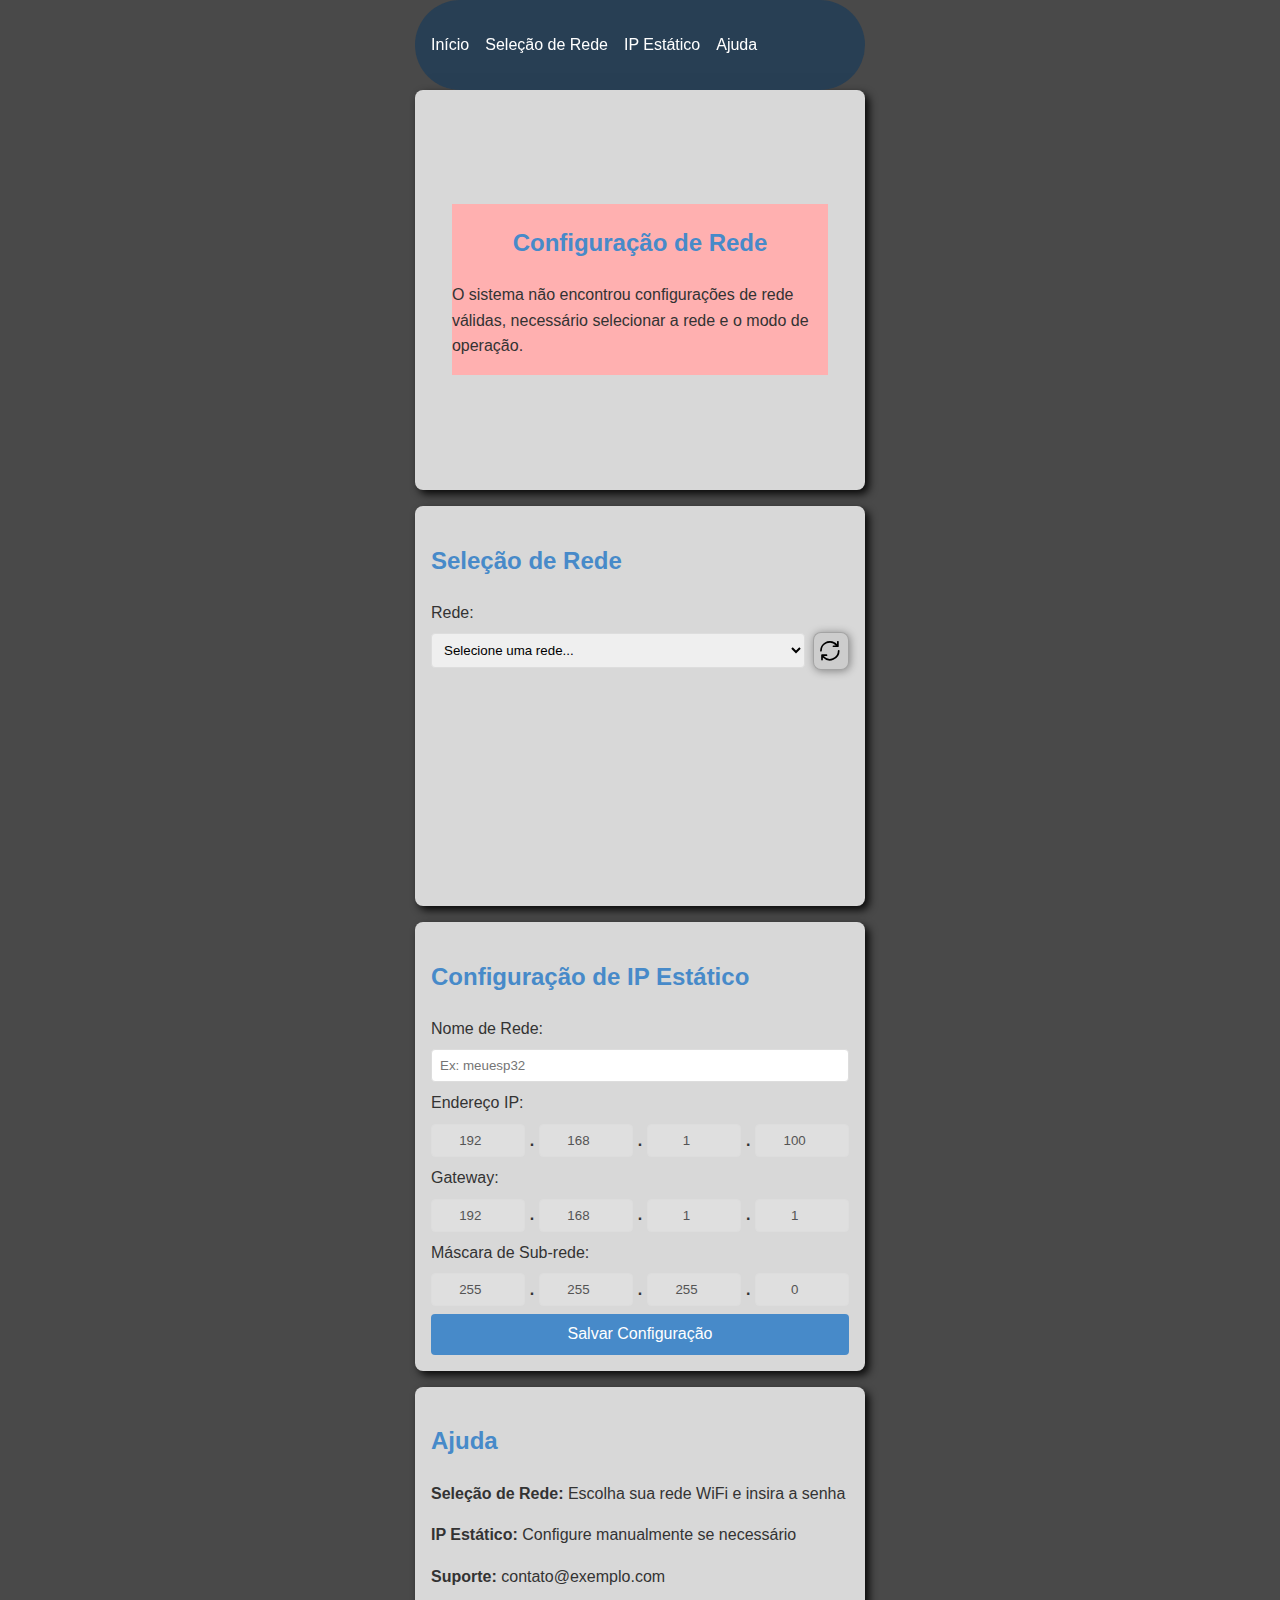
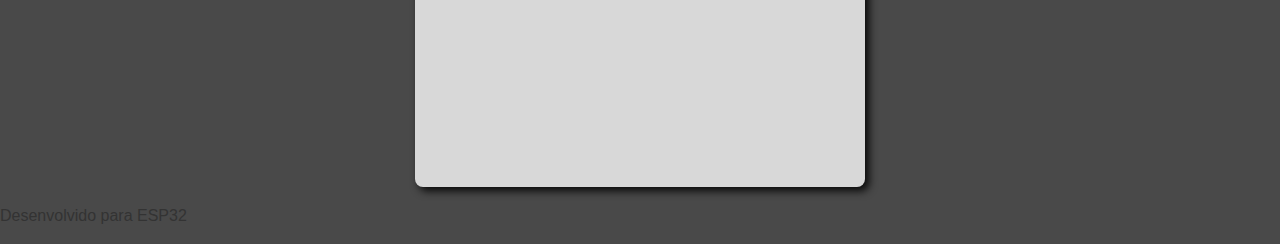
==== commit 8187d611: "adicionei o botão atualizar" ====
--- a/data/CaptivePortal/index.html
+++ b/data/CaptivePortal/index.html
@@ -32,11 +32,19 @@
         <h2>Seleção de Rede</h2>
         <form id="wifi-form">
             <label for="ssid">Rede:</label>
-            <select id="ssid" name="ssid" required>
-                <option value="">Selecione uma rede...</option>
-                <!-- As redes serão preenchidas via JavaScript -->
-            </select>
-            
+            <div class="selector">
+                <select id="ssid" name="ssid" required>
+                  <option value="">Selecione uma rede...</option>
+                  <!-- As redes serão preenchidas via JavaScript -->
+                </select>
+                <button id="refresh-wifi" type="button" title="Atualizar redes" class="refresh-button">
+                  <svg viewBox="0 0 150 151" width="24" height="24" xmlns="http://www.w3.org/2000/svg">
+                    <path
+                      fill="currentColor"
+                      d="m 111.9,61.57 a 5.36,5.36 0 0 1 10.71,0 61.3,61.3 0 0 1 -105.07,42.91 v 12.35 a 5.36,5.36 0 0 1 -10.72,0 V 89.31 A 5.36,5.36 0 0 1 12.18,84 H 40 a 5.36,5.36 0 1 1 0,10.71 H 23 a 50.6,50.6 0 0 0 88.87,-33.1 z M 106.6,5.36 a 5.36,5.36 0 1 1 10.71,0 V 33.14 A 5.36,5.36 0 0 1 112,38.49 H 84.44 a 5.36,5.36 0 1 1 0,-10.71 H 99 A 50.6,50.6 0 0 0 10.71,61.57 5.36,5.36 0 1 1 0,61.57 61.31,61.31 0 0 1 91.07,8 61.83,61.83 0 0 1 106.6,20.27 Z" />
+                  </svg>
+                </button>
+            </div>
             <div id="password-field" class="hidden">
                 <label for="password">Senha:</label>
                 <input type="password" id="password" name="password">
@@ -151,7 +159,7 @@
         </div>
     </div>
 
-
+    <script src="mock.js"></script>
     <script src="script.js"></script>
 </body>
 </html>--- a/data/CaptivePortal/index.css
+++ b/data/CaptivePortal/index.css
@@ -133,6 +133,8 @@
     cursor: pointer;
 }
 
+
+
 nav ul {
     list-style: none;
     padding: 0;
@@ -192,6 +194,37 @@
     padding: 2rem;
     border-radius: 8px;
     text-align: center;
+}
+
+.selector {
+    display: flex;
+    justify-content: center;
+    align-items: center;
+    margin-bottom: 1rem;
+    gap: 8px;
+}
+
+.refresh-button {
+    background: rgba(0,0,0,0.05);
+    border: 1px solid rgba(0, 0, 0, 0.2); /* borda levemente visível */
+    border-radius: 8px;
+    color: rgb(0, 0, 0);
+    /* border: none; */
+    padding:  8px 4px 4px 6px;
+    cursor: pointer;
+    height: 38px;
+    width: 38px;
+    display: flex;
+    align-items: center;
+    justify-content: center;
+    transition: background 0.2s, box-shadow 0.5s;
+    box-shadow: 1px 1px 8px rgba(0,0,0,0.4);
+}
+
+.refresh-button:hover {
+    color: #000;
+    background-color: rgba(0,0,0,0.05);
+    box-shadow: 1px 1px 8px rgba(0,0,0,0.9);
 }
 
 .close-button {
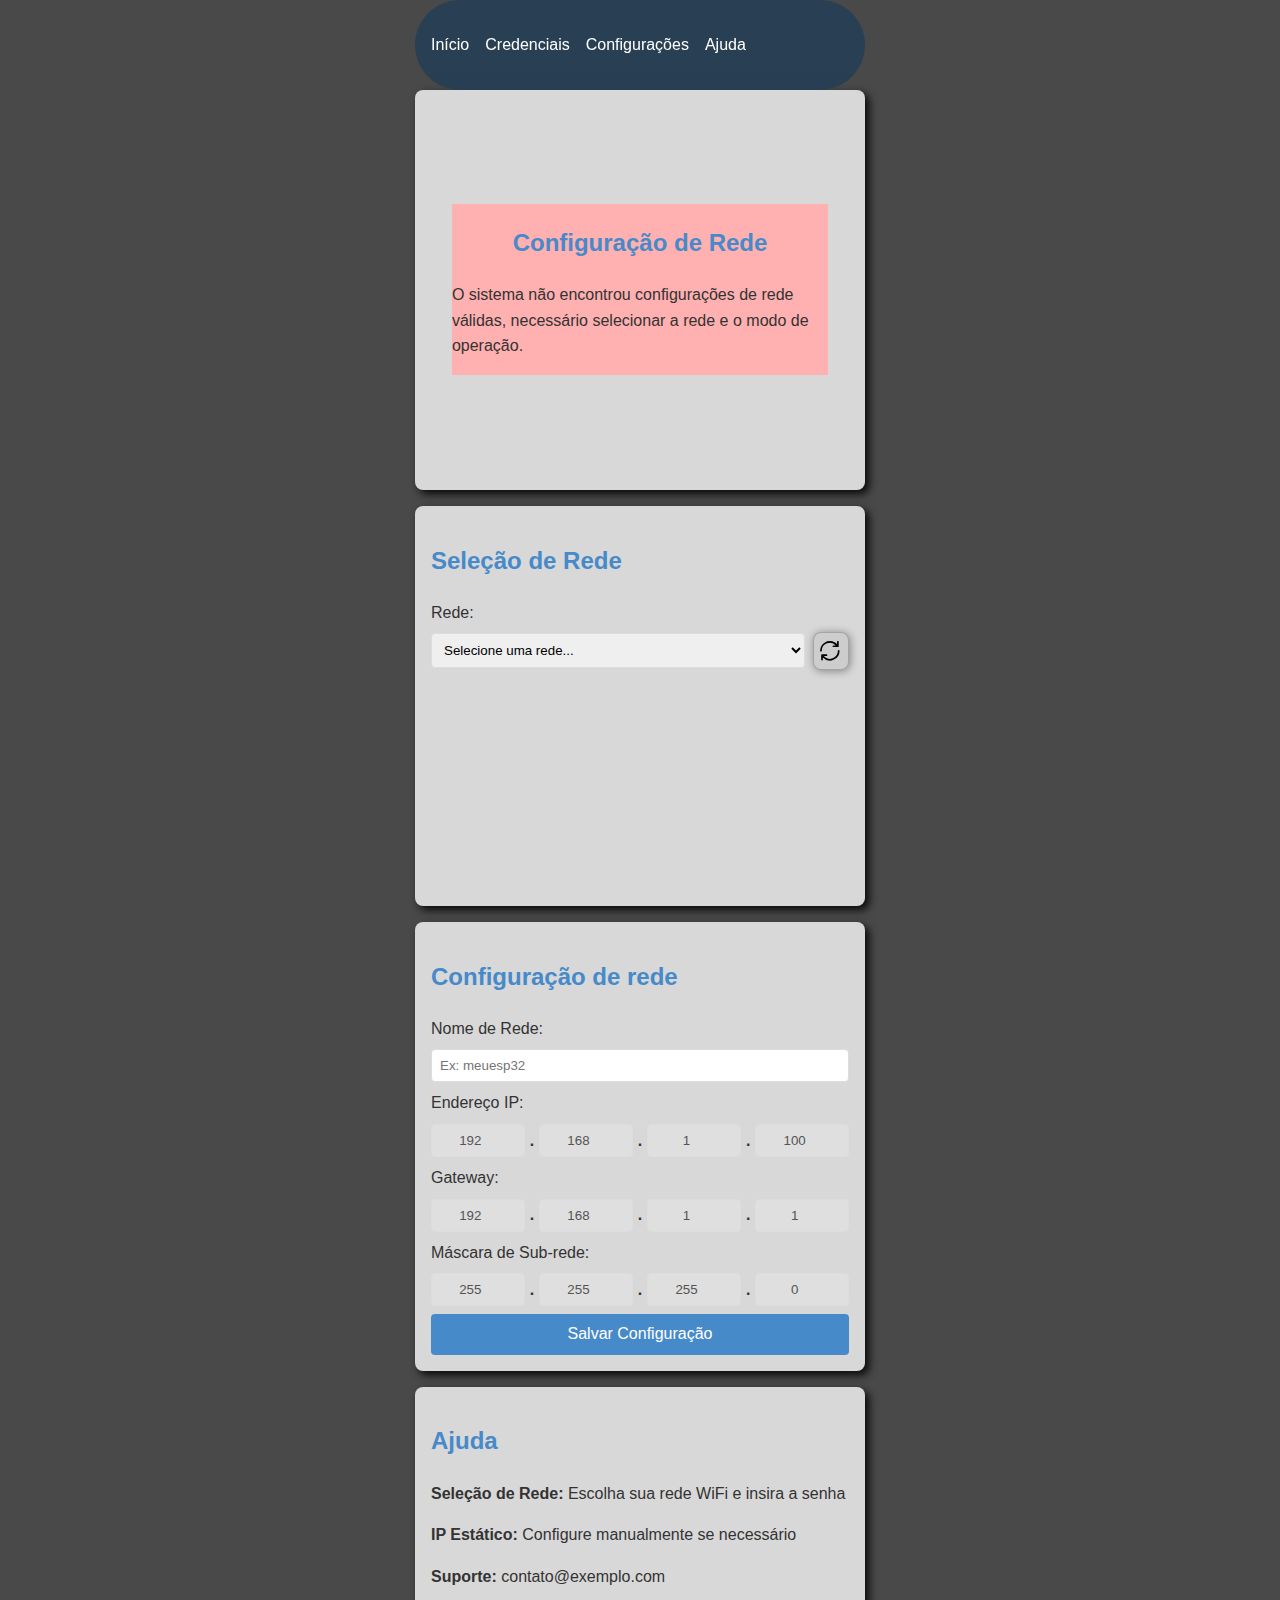
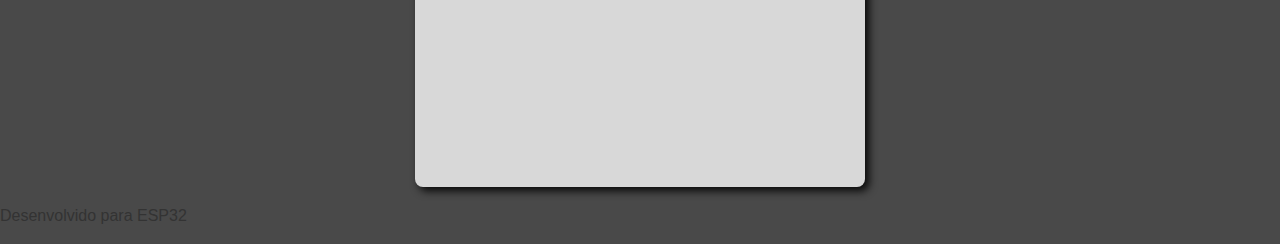
==== commit a30993be: "organizado o script" ====
--- a/data/CaptivePortal/index.html
+++ b/data/CaptivePortal/index.html
@@ -14,8 +14,8 @@
         <nav>
             <ul>
                 <li><a href="#block-1">Início</a></li>
-                <li><a href="#block-2">Seleção de Rede</a></li>
-                <li><a href="#block-3">IP Estático</a></li>
+                <li><a href="#block-2">Credenciais</a></li>
+                <li><a href="#block-3">Configurações</a></li>
                 <li><a href="#block-4">Ajuda</a></li>
             </ul>
         </nav>
@@ -30,7 +30,7 @@
 
     <section id="block-2" class="card">
         <h2>Seleção de Rede</h2>
-        <form id="wifi-form">
+        <form id="credentials">
             <label for="ssid">Rede:</label>
             <div class="selector">
                 <select id="ssid" name="ssid" required>
@@ -62,7 +62,7 @@
     </section>
 
     <section id="block-3" class="card">
-        <h2>Configuração de IP Estático</h2>
+        <h2>Configuração de rede</h2>
         <form id="static-ip-form">
             <label for="mDns">Nome de Rede:</label>
             <input type="text" id="mDns" name="mDns" placeholder="Ex: meuesp32">
